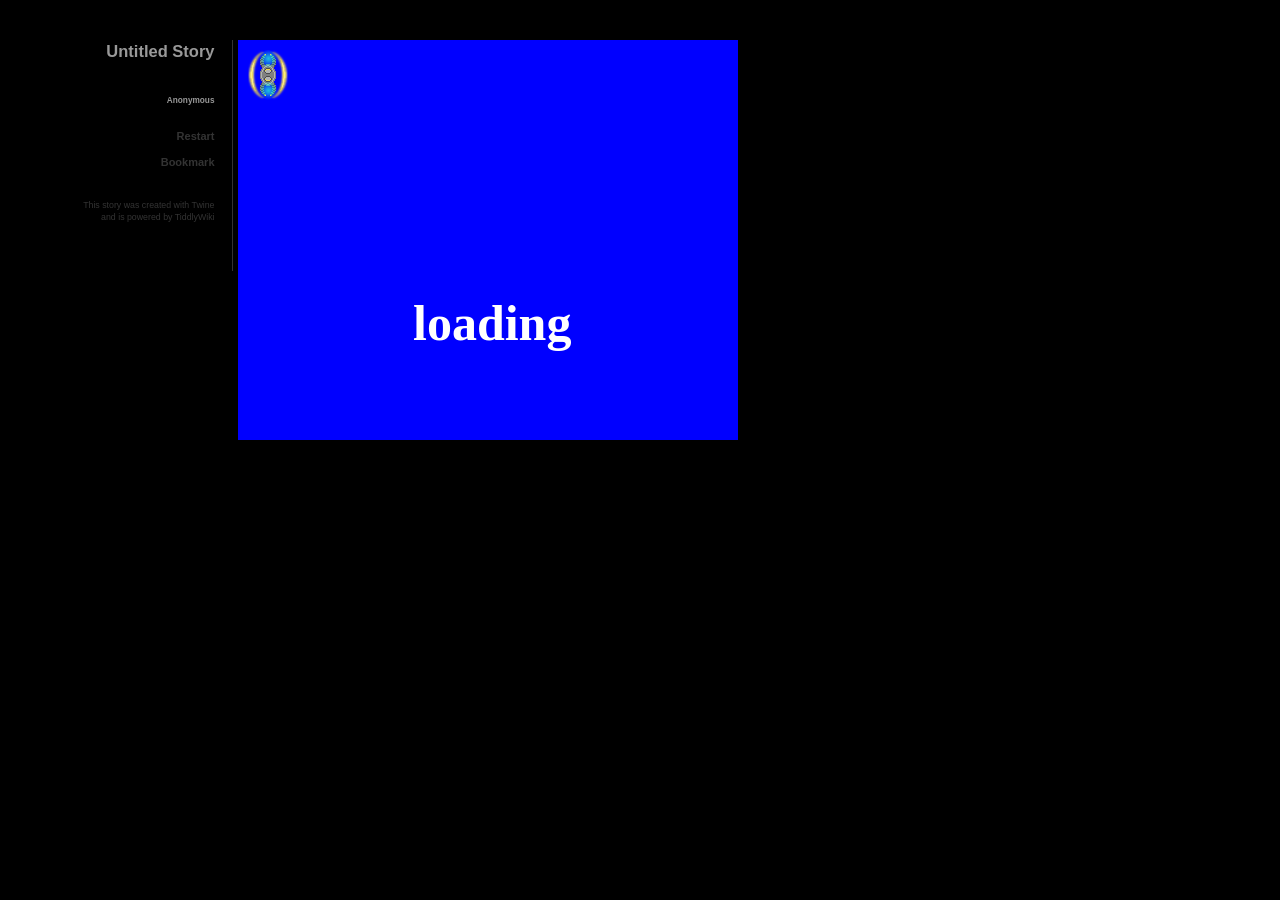
==== index.html @ 66a3c5c2 "add jquery" ====
﻿<!DOCTYPE html>
<!--[if lte IE 8]><html class="lt-ie9"><![endif]-->
<!--[if gt IE 8]><!--><html><!--<![endif]-->
<head>
<meta charset="utf-8">
<title>game</title>
<meta name="viewport" content="width=device-width, initial-scale=1">
<!--
Made in Twine 1.4.2 (running on Darwin 14.1.0)
Built on 18 Apr 2015 at 21:12:42, -0500

Sugarcane is based on:

TiddlyWiki 1.2.39 by Jeremy Ruston, (jeremy [at] osmosoft [dot] com)

Published under a BSD open source license

Copyright (c) Osmosoft Limited 2005

Redistribution and use in source and binary forms, with or without modification,
are permitted provided that the following conditions are met:

Redistributions of source code must retain the above copyright notice, this
list of conditions and the following disclaimer.

Redistributions in binary form must reproduce the above copyright notice, this
list of conditions and the following disclaimer in the documentation and/or other
materials provided with the distribution.

Neither the name of the Osmosoft Limited nor the names of its contributors may be
used to endorse or promote products derived from this software without specific
prior written permission.

THIS SOFTWARE IS PROVIDED BY THE COPYRIGHT HOLDERS AND CONTRIBUTORS "AS IS" AND ANY
EXPRESS OR IMPLIED WARRANTIES, INCLUDING, BUT NOT LIMITED TO, THE IMPLIED WARRANTIES
OF MERCHANTABILITY AND FITNESS FOR A PARTICULAR PURPOSE ARE DISCLAIMED. IN NO EVENT
SHALL THE COPYRIGHT OWNER OR CONTRIBUTORS BE LIABLE FOR ANY DIRECT, INDIRECT,
INCIDENTAL, SPECIAL, EXEMPLARY, OR CONSEQUENTIAL DAMAGES (INCLUDING, BUT NOT LIMITED
TO, PROCUREMENT OF SUBSTITUTE GOODS OR SERVICES; LOSS OF USE, DATA, OR PROFITS; OR
BUSINESS INTERRUPTION) HOWEVER CAUSED AND ON ANY THEORY OF LIABILITY, WHETHER IN
CONTRACT, STRICT LIABILITY, OR TORT (INCLUDING NEGLIGENCE OR OTHERWISE) ARISING IN
ANY WAY OUT OF THE USE OF THIS SOFTWARE, EVEN IF ADVISED OF THE POSSIBILITY OF SUCH
DAMAGE.
-->
<script title="engine">
(function(){

function clone(a){var constructor,b,proto;if(!a||typeof a!="object"){return a
}constructor=a.constructor;if(constructor==Date||constructor==RegExp){b=new constructor(a)}else{if(constructor==Array){b=[]}else{if(a.nodeType&&typeof a.cloneNode=="function"){b=a.cloneNode(true)}else{proto=(typeof Object.getPrototypeOf=="function"?Object.getPrototypeOf(a):a.__proto__);b=proto?Object.create(proto):{}}}}for(var property in a){if(Object.prototype.hasOwnProperty.call(a,property)&&!isCyclic(a[property])){if(typeof a[property]=="object"){try{b[property]=clone(a[property]);continue}catch(e){}}b[property]=a[property]}}return b}function isCyclic(obj){var properties=[];return(function recurse(obj){var key,i,ownProps=[];if(obj&&typeof obj=="object"){if(properties.indexOf(obj)>-1){return true
}properties.push(obj);for(key in obj){if(Object.prototype.hasOwnProperty.call(obj,key)&&recurse(obj[key])){return true
}}}return false}(obj))}function insertElement(a,d,f,c,e){var b=document.createElement(d);if(f){b.id=f}if(c){b.className=c}if(e){insertText(b,e)}if(a){a.appendChild(b)}return b}function addClickHandler(el,fn){if(el.addEventListener){el.addEventListener("click",fn)}else{if(el.attachEvent){el.attachEvent("onclick",fn)}}}function insertText(a,b){return a.appendChild(document.createTextNode(b))}function removeChildren(a){while(a.hasChildNodes()){a.removeChild(a.firstChild)}}function findPassageParent(el){while(el&&el!=document.body&&!~el.className.indexOf("passage")){el=el.parentNode}return el==document.body?null:el}function setPageElement(c,b,a){var place;if(place=(typeof c=="string"?document.getElementById(c):c)){removeChildren(place);if(tale.has(b)){new Wikifier(place,tale.get(b).processText())}else{new Wikifier(place,a)}}}var scrollWindowInterval;function scrollWindowTo(e,margin){var d=window.scrollY?window.scrollY:document.documentElement.scrollTop,m=window.innerHeight?window.innerHeight:document.documentElement.clientHeight,g=k(e),j=(d>g)?-1:1,b=0,c=Math.abs(d-g);scrollWindowInterval&&window.clearInterval(scrollWindowInterval);if(c){scrollWindowInterval=window.setInterval(h,25)}function h(){b+=0.1;window.scrollTo(0,d+j*(c*Math.easeInOut(b)));if(b>=1){window.clearInterval(scrollWindowInterval)}}function k(o){var p=a(o),h=o.offsetHeight,n=d+m;p=Math.min(Math.max(p+(margin||0)*(p<d?-1:1),0),n);if(p<d){return p
}else{if(p+h>n){if(h<m){return(p-(m-h)+20)}else{return p
}}else{return p
}}}function a(l){var m=0;while(l.offsetParent){m+=l.offsetTop;l=l.offsetParent}return m}}function delta(old,neu){var vars,ret={};if(old&&neu){for(vars in neu){if(neu[vars]!==old[vars]){ret[vars]=neu[vars]}}}return ret}function decompile(val){var i,ret;if((typeof val!="object"&&typeof val!="function")||!val){return val
}else{if(val instanceof Passage){return{"[[Passage]]":val.id}}else{if(Array.isArray(val)){ret=[]}else{ret={}}}}for(i in val){if(Object.prototype.hasOwnProperty.call(val,i)&&!isCyclic(val[i])){ret[i]=decompile(val[i])}}if(typeof val=="function"||val instanceof RegExp){try{internalEval(val+"");ret["[[Call]]"]=val+""}catch(e){ret["[[Call]]"]="function(){}"}}return ret}function recompile(val){var i,ret=val;if(val&&typeof val=="object"){if(typeof val["[[Passage]]"]=="number"){return tale.get(val["[[Passage]]"])}if(typeof val["[[Call]]"]=="string"){try{ret=internalEval(val["[[Call]]"])}catch(e){}}for(i in val){if(Object.prototype.hasOwnProperty.call(val,i)){ret[i]=recompile(val[i])}}}return ret}function addStyle(b){if(document.createStyleSheet){document.getElementsByTagName("head")[0].insertAdjacentHTML("beforeEnd","&nbsp;<style>"+b+"</style>")}else{var a=document.createElement("style");a.appendChild(document.createTextNode(b));document.getElementsByTagName("head")[0].appendChild(a)}}function alterCSS(text){var temp="",imgPassages=tale.lookup("tags","Twine.image");text=text.replace(/\/\*(?:[^\*]|\*(?!\/))*\*\//g,"");text=text.replace(/:link/g,"[class*=Link]");text=text.replace(/:visited/g,".visitedLink");text=text.replace(/@import\s+(?:url\s*\(\s*['"]?|['"])[^"'\s]+(?:['"]?\s*\)|['"])\s*([\w\s\(\)\d\:,\-]*);/g,function(e){temp+=e;return""});text=temp+text;return text.replace(new RegExp(Wikifier.imageFormatter.lookahead,"gim"),function(m,p1,p2,p3,src){for(var i=0;i<imgPassages.length;i++){if(imgPassages[i].title==src){src=imgPassages[i].text;break}}return"url("+src+")"})}function setTransitionCSS(styleText){styleText=alterCSS(styleText);var style=document.getElementById("transitionCSS");style.styleSheet?(style.styleSheet.cssText=styleText):(style.innerHTML=styleText)}function throwError(a,b,tooltip){if(a){var elem=insertElement(a,"span",null,"marked",b);tooltip&&elem.setAttribute("title",tooltip)}else{alert("Regrettably, this "+tale.identity()+"'s code just ran into a problem:\n"+b+".\n"+softErrorMessage)}}Math.easeInOut=function(a){return(1-((Math.cos(a*Math.PI)+1)/2))};String.prototype.readMacroParams=function(keepquotes){var exec,re=/(?:\s*)(?:(?:"([^"]*)")|(?:'([^']*)')|(?:\[\[((?:[^\]]|\](?!\]))*)\]\])|([^"'\s]\S*))/mg,params=[];do{var val;exec=re.exec(this);if(exec){if(exec[1]){val=exec[1];keepquotes&&(val='"'+val+'"')}else{if(exec[2]){val=exec[2];keepquotes&&(val="'"+val+"'")}else{if(exec[3]){val=exec[3];keepquotes&&(val='"'+val.replace('"','\\"')+'"')}else{if(exec[4]){val=exec[4]}}}}val&&params.push(val)}}while(exec);return params};String.prototype.readBracketedList=function(){var c,b="\\[\\[([^\\]]+)\\]\\]",a="[^\\s$]+",e="(?:"+b+")|("+a+")",d=new RegExp(e,"mg"),f=[];do{c=d.exec(this);if(c){if(c[1]){f.push(c[1])}else{if(c[2]){f.push(c[2])}}}}while(c);return(f)};function rot13(s){return s.replace(/[a-zA-Z]/g,function(c){return String.fromCharCode((c<="Z"?90:122)>=(c=c.charCodeAt()+13)?c:c-26)})}Object.create||(function(){var F=function(){};Object.create=function(o){if(typeof o!="object"){throw TypeError()}F.prototype=o;return new F()}})();String.prototype.trim||(String.prototype.trim=function(){return this.replace(/^\s\s*/,"").replace(/\s\s*$/,"")});Array.isArray||(Array.isArray=function(arg){return Object.prototype.toString.call(arg)==="[object Array]"});Array.prototype.indexOf||(Array.prototype.indexOf=function(b,d){d=(d==null)?0:d;var a=this.length;for(var c=d;c<a;c++){if(this[c]==b){return c
}}return -1});Array.prototype.forEach||(Array.prototype.forEach=function(fun){if(this==null){throw TypeError()}var t=Object(this);var len=+t.length;if(typeof fun!="function"){throw TypeError()}var thisArg=arguments.length>=2?arguments[1]:void 0;for(var i=0;i<len;i++){if(i in t){fun.call(thisArg,t[i],i,t)}}});(function(){function t(t){this.message=t}var e=window,r="ABCDEFGHIJKLMNOPQRSTUVWXYZabcdefghijklmnopqrstuvwxyz0123456789+/=";t.prototype=Error(),t.prototype.name="InvalidCharacterError",e.btoa||(e.btoa=function(e){for(var o,n,a=0,i=r,c="";e.charAt(0|a)||(i="=",a%1);c+=i.charAt(63&o>>8-8*(a%1))){if(n=e.charCodeAt(a+=0.75),n>255){throw new t()}o=o<<8|n}return c}),e.atob||(e.atob=function(e){if(e=e.replace(/=+$/,""),1==e.length%4){throw new t()}for(var o,n,a=0,i=0,c="";n=e.charAt(i++);~n&&(o=a%4?64*o+n:n,a++%4)?c+=String.fromCharCode(255&o>>(6&-2*a)):0){n=r.indexOf(n)}return c})})();var hasTransition="transition" in document.documentElement.style||"-webkit-transition" in document.documentElement.style;function fade(f,c){var h;var e=f.cloneNode(true);var g=(c.fade=="in")?1:-1;f.parentNode.replaceChild(e,f);if(c.fade=="in"){h=0;e.style.visibility="visible"}else{h=1
}b(e,h);var a=window.setInterval(d,25);function d(){h+=0.05*g;b(e,Math.easeInOut(h));if(((g==1)&&(h>=1))||((g==-1)&&(h<=0))){f.style.visibility=(c.fade=="in")?"visible":"hidden";if(e.parentNode){e.parentNode.replaceChild(f,e)}window.clearInterval(a);if(c.onComplete){c.onComplete.call(f)}}}function b(k,j){var l=Math.floor(j*100);k.style.zoom=1;k.style.filter="alpha(opacity="+l+")";k.style.opacity=j}}function History(){this.history=[{passage:null,variables:{}}];this.id=new Date().getTime()+"";this.hash=""}History.prototype.encodeHistory=function(b,noVars){var ret=".",vars,type,hist=this.history[b],d=this.history[b+1]?delta(this.history[b+1].variables,hist.variables):hist.variables;function vtob(val){try{return window.btoa(unescape(encodeURIComponent(JSON.stringify(decompile(val)))))}catch(e){return"0"
}}if(!hist.passage||hist.passage.id==null){return""
}ret+=hist.passage.id.toString(36);if(noVars){return ret
}for(vars in d){type=typeof d[vars];if(type!="undefined"){ret+="$"+vtob(vars)+","+vtob(d[vars])}}for(vars in hist.linkVars){type=typeof hist.linkVars[vars];if(type!="function"&&type!="undefined"){ret+="["+vtob(vars)+","+vtob(hist.linkVars[vars])}}return ret};History.decodeHistory=function(str,prev){var name,splits,variable,c,d,ret={variables:clone(prev.variables)||{}},match=/([a-z0-9]+)((?:\$[A-Za-z0-9\+\/=]+,[A-Za-z0-9\+\/=]+)*)((?:\[[A-Za-z0-9\+\/=]+,[A-Za-z0-9\+\/=]+)*)/g.exec(str);function btov(str){try{return recompile(JSON.parse(decodeURIComponent(escape(window.atob(str)))))}catch(e){return 0
}}if(match){name=parseInt(match[1],36);if(!tale.has(name)){return false
}if(match[2]){ret.variables||(ret.variables={});splits=match[2].split("$");for(c=0;c<splits.length;c++){variable=splits[c].split(",");d=btov(variable[0]);if(d){ret.variables[d]=btov(variable[1])}}}if(match[3]){ret.linkVars||(ret.linkVars={});splits=match[3].split("[");for(c=0;c<splits.length;c++){variable=splits[c].split(",");d=btov(variable[0]);if(d){ret.linkVars[d]=btov(variable[1])}}}ret.passage=tale.get(name);return ret}};History.prototype.save=function(){var hist,b,a="";for(b=this.history.length-1;b>=0;b--){hist=this.history[b];if(!hist){break
}a+=this.encodeHistory(b)}return"#"+a};History.prototype.restore=function(){var a,b,c,vars;try{if(!window.location.hash||(window.location.hash=="#")){if(testplay){if(tale.has("StoryInit")){new Wikifier(insertElement(null,"span"),tale.get("StoryInit").text)}this.display(testplay,null,"quietly");return true}return false}if(window.location.hash.substr(0,2)=="#!"){c=window.location.hash.substr(2).split("_").join(" ");this.display(c,null,"quietly");return true}a=window.location.hash.replace("#","").split(".");for(b=0;b<a.length;b++){vars=History.decodeHistory(a[b],vars||{});if(vars){if(b==a.length-1){vars.variables=clone(this.history[0].variables);for(c in this.history[0].linkVars){vars.variables[c]=clone(this.history[0].linkVars[c])}this.history.unshift(vars);this.display(vars.passage.title,null,"back")}else{this.history.unshift(vars)}}}return true}catch(d){return false
}};History.prototype.saveVariables=function(c,el,callback){if(typeof callback=="function"){callback.call(el)}this.history.unshift({passage:c,variables:clone(this.history[0].variables)})};var restart=History.prototype.restart=function(){if(typeof window.history.replaceState=="function"){(typeof this.pushState=="function")&&this.pushState(true,window.location.href.replace(/#.*$/,""));window.location.reload()}else{window.location.hash=""}};var version={major:4,minor:2,revision:0,date:new Date("2014"),extensions:{}};var testplay,tale,state,prerender={},postrender={},macros=window.macros={};version.extensions.displayMacro={major:2,minor:0,revision:0};macros.display={parameters:[],handler:function(place,macroName,params,parser){var t,j,output,oldDisplayParams,name=parser.fullArgs();if(macroName!="display"){output=macroName;params=parser.fullMatch().replace(/^\S*|>>$/g,"").readMacroParams(true);try{for(j=0;j<params.length;j++){params[j]=internalEval(Wikifier.parse(params[j]))}}catch(e){throwError(place,parser.fullMatch()+" bad argument: "+params[j],parser.fullMatch());return}}else{try{output=internalEval(name)}catch(e){}if(output==null){if(tale.has(name)){output=name
}}}if(!output){throwError(place,"<<"+macroName+'>>: "'+name+'" did not evaluate to a passage name',parser.fullMatch())}else{if(!tale.has(output+"")){throwError(place,"<<"+macroName+'>>: The "'+output+'" passage does not exist',parser.fullMatch())}else{oldDisplayParams=this.parameters;this.parameters=params;t=tale.get(output+"");if(t.tags.indexOf("script")>-1){scriptEval(t)}else{new Wikifier(place,t.processText())}this.parameters=oldDisplayParams
}}}};version.extensions.actionsMacro={major:1,minor:2,revision:0};macros.actions={handler:function(a,f,g){var v=state.history[0].variables,e=insertElement(a,"ul");if(!v["actions clicked"]){v["actions clicked"]={}}for(var b=0;b<g.length;b++){if(v["actions clicked"][g[b]]){continue
}var d=insertElement(e,"li");var c=Wikifier.createInternalLink(d,g[b],(function(link){return function(){state.history[0].variables["actions clicked"][link]=true}}(g[b])));insertText(c,g[b])}}};version.extensions.printMacro={major:1,minor:1,revision:1};macros.print={handler:function(place,macroName,params,parser){var args=parser.fullArgs(macroName!="print"),output;try{output=internalEval(args);if(output!=null&&(typeof output!="number"||!isNaN(output))){new Wikifier(place,""+output)}}catch(e){throwError(place,"<<print>> bad expression: "+params.join(" "),parser.fullMatch())}}};version.extensions.setMacro={major:1,minor:1,revision:0};macros.set={handler:function(a,b,c,parser){macros.set.run(a,parser.fullArgs(),parser,c.join(" "))},run:function(a,expression,parser,original){try{return internalEval(expression)}catch(e){throwError(a,"bad expression: "+(original||expression),parser?parser.fullMatch():expression)}}};version.extensions.ifMacros={major:2,minor:0,revision:0};macros["if"]={handler:function(place,macroName,params,parser){var conditions=[],clauses=[],rawConds=[],srcOffset=parser.source.indexOf(">>",parser.matchStart)+2,src=parser.source.slice(srcOffset),endPos=-1,rawCond=params.join(" "),currentCond=parser.fullArgs(),currentClause="",t=0,nesting=0,i=0;for(;i<src.length;i++){if((src.substr(i,6)=="<<else")&&!nesting){rawConds.push(rawCond);conditions.push(currentCond.trim());clauses.push(currentClause);currentClause="";t=src.indexOf(">>",i+6);if(src.substr(i+6,4)==" if "||src.substr(i+6,3)=="if "){rawCond=src.slice(i+9,t);currentCond=Wikifier.parse(rawCond)}else{rawCond="";currentCond="true"}i=t+2}if(src.substr(i,5)=="<<if "){nesting++
}if(src.substr(i,9)=="<<endif>>"){nesting--;if(nesting<0){endPos=srcOffset+i+9;rawConds.push(rawCond);conditions.push(currentCond.trim());clauses.push(currentClause);break}}currentClause+=src.charAt(i)}if(endPos!=-1){parser.nextMatch=endPos;try{for(i=0;i<clauses.length;i++){if(internalEval(conditions[i])){new Wikifier(place,clauses[i]);break}}}catch(e){throwError(place,"<<"+(i?"else ":"")+"if>> bad condition: "+rawConds[i],!i?parser.fullMatch():"<<else if "+rawConds[i]+">>")}}else{throwError(place,"I can't find a matching <<endif>>",parser.fullMatch())}}};macros["else"]=macros.elseif=macros.endif={handler:function(){}};version.extensions.rememberMacro={major:2,minor:0,revision:0};macros.remember={handler:function(place,macroName,params,parser){var variable,value,re,match,statement=params.join(" ");macros.set.run(place,parser.fullArgs(),null,params.join(" "));if(!window.localStorage){throwError(place,"<<remember>> can't be used "+(window.location.protocol=="file:"?" by local HTML files ":"")+" in this browser.",parser.fullMatch());return}re=new RegExp(Wikifier.textPrimitives.variable,"g");while(match=re.exec(statement)){variable=match[1];value=state.history[0].variables[variable];try{value=JSON.stringify(value)}catch(e){throwError(place,"can't <<remember>> the variable $"+variable+" ("+(typeof value)+")",parser.fullMatch());return}window.localStorage[this.prefix+variable]=value}},init:function(){var i,variable,value;if(tale.has("StoryTitle")){this.prefix="Twine."+tale.title+"."}else{this.prefix="Twine.Untitled Story."}for(i in window.localStorage){if(i.indexOf(this.prefix)==0){variable=i.substr(this.prefix.length);value=window.localStorage[i];try{value=JSON.parse(value);state.history[0].variables[variable]=value}catch(e){}}}},expire:null,prefix:null};version.extensions.forgetMacro={major:1,minor:0,revision:0};macros.forget={handler:function(place,macroName,params){var re,match,variable,statement=params.join(" ");re=new RegExp(Wikifier.textPrimitives.variable,"g");while(match=re.exec(statement)){variable=match[1]+"";delete state.history[0].variables[variable];delete window.localStorage[macros.remember.prefix+variable]}}};version.extensions.SilentlyMacro={major:1,minor:1,revision:0};macros.nobr=macros.silently={handler:function(place,macroName,f,parser){var i,h=insertElement(null,"div"),k=parser.source.indexOf(">>",parser.matchStart)+2,a=parser.source.slice(k),d=-1,c="",l=0;for(i=0;i<a.length;i++){if(a.substr(i,macroName.length+7)=="<<end"+macroName+">>"){if(l==0){d=k+i+macroName.length+7;break}else{l--
}}else{if(a.substr(i,macroName.length+4)=="<<"+macroName+">>"){l++
}}if(macroName=="nobr"&&a.charAt(i)=="\n"){c+="\u200c"}else{c+=a.charAt(i)}}if(d!=-1){new Wikifier(macroName=="nobr"?place:h,c);parser.nextMatch=d}else{throwError(place,"can't find matching <<end"+macroName+">>",parser.fullMatch())}}};macros.endsilently={handler:function(){}};version.extensions.choiceMacro={major:2,minor:0,revision:0};macros.choice={callback:function(){var i,other,passage=findPassageParent(this);if(passage){other=passage.querySelectorAll(".choice");for(i=0;i<other.length;i++){other[i].outerHTML="<span class=disabled>"+other[i].innerHTML+"</span>"}state.history[0].variables["choice clicked"][passage.id.replace(/\|[^\]]*$/,"")]=true}},handler:function(A,C,D,parser){var link,id,match,text=D[1]||D[0].split("|")[0],passage=findPassageParent(A);if(!passage){throwError(A,"<<"+C+">> can't be used here.",parser.fullMatch());return}id=(passage&&passage.id.replace(/\|[^\]]*$/,""));if(id&&(state.history[0].variables["choice clicked"]||(state.history[0].variables["choice clicked"]={}))[id]){insertElement(A,"span",null,"disabled",text)}else{match=new RegExp(Wikifier.linkFormatter.lookahead).exec(parser.fullMatch());if(match){link=Wikifier.linkFormatter.makeLink(A,match,this.callback)}else{link=Wikifier.linkFormatter.makeLink(A,[0,text,D[0]],this.callback)}link.className+=" "+C}}};version.extensions.backMacro={major:2,minor:0,revision:0};macros.back={labeltext:"&#171; back",handler:function(a,b,e,parser){var labelParam,c,el,labeltouse=this.labeltext,steps=1,stepsParam=e.indexOf("steps"),stepsParam2="";if(stepsParam>0){stepsParam2=e[stepsParam-1];if(stepsParam2[0]=="$"){try{stepsParam2=internalEval(Wikifier.parse(stepsParam2))}catch(r){throwError(a,parser.fullMatch()+" bad expression: "+r.message,parser.fullMatch());return}}steps=+stepsParam2;if(steps>=state.history.length-1){steps=state.history.length-2}e.splice(stepsParam-1,2)}labelParam=e.indexOf("label");if(labelParam>-1){if(!e[labelParam+1]){throwError(a,parser.fullMatch()+": "+e[labelParam]+" keyword needs an additional label parameter",parser.fullMatch());return}labeltouse=e[labelParam+1];e.splice(labelParam,2)}if(stepsParam<=0){if(e[0]){if(e[0].charAt(0)=="$"){try{e=internalEval(Wikifier.parse(e[0]))}catch(r){throwError(a,parser.fullMatch()+" bad expression: "+r.message,parser.fullMatch());return}}else{e=e[0]}if(!tale.has(e)){throwError(a,'The "'+e+'" passage does not exist',parser.fullMatch());return}for(c=0;c<state.history.length;c++){if(state.history[c].passage.title==e){steps=c;break}}}}el=document.createElement("a");el.className=b;addClickHandler(el,(function(b){return function(){return macros.back.onclick(b=="back",steps,el)}}(b)));el.innerHTML=labeltouse;a.appendChild(el)}};version.extensions.returnMacro={major:2,minor:0,revision:0};macros["return"]={labeltext:"&#171; return",handler:function(a,b,e){macros.back.handler.call(this,a,b,e)}};version.extensions.textInputMacro={major:2,minor:0,revision:0};macros.checkbox=macros.radio=macros.textinput={handler:function(A,C,D,parser){var match,class_=C.replace("input","Input"),q=A.querySelectorAll("input"),id=class_+"|"+((q&&q.length)||0);input=insertElement(null,"input",id,class_);input.name=D[0];input.type=C.replace("input","");A.appendChild(input);if(C=="textinput"&&D[1]){match=new RegExp(Wikifier.linkFormatter.lookahead).exec(parser.fullMatch());if(match){Wikifier.linkFormatter.makeLink(A,match,macros.button.callback,"button")}else{Wikifier.linkFormatter.makeLink(A,[0,(D[2]||D[1]),D[1]],macros.button.callback,"button")}}else{if((C=="radio"||C=="checkbox")&&D[1]){input.value=D[1];insertElement(A,"label","","",D[1]).setAttribute("for",id);if(D[2]){insertElement(A,"br");D.splice(1,1);macros[C].handler(A,C,D)}}}}};version.extensions.buttonMacro={major:1,minor:0,revision:0};macros.button={callback:function(){var el=findPassageParent(this);if(el){var inputs=el.querySelectorAll("input");for(i=0;i<inputs.length;i++){if(inputs[i].type!="checkbox"&&(inputs[i].type!="radio"||inputs[i].checked)){macros.set.run(null,Wikifier.parse(inputs[i].name+' = "'+inputs[i].value.replace(/"/g,'\\"')+'"'))}else{if(inputs[i].type=="checkbox"&&inputs[i].checked){macros.set.run(null,Wikifier.parse(inputs[i].name+" = [].concat("+inputs[i].name+" || []);"));macros.set.run(null,Wikifier.parse(inputs[i].name+'.push("'+inputs[i].value.replace(/"/g,'\\"')+'")'))}}}}},handler:function(A,C,D,parser){var link,match=new RegExp(Wikifier.linkFormatter.lookahead).exec(parser.fullMatch());if(match){Wikifier.linkFormatter.makeLink(A,match,this.callback,"button")}else{Wikifier.linkFormatter.makeLink(A,[0,D[1]||D[0],D[0]],this.callback,"button")}}};function Passage(c,b,a,ofunc){var t;if(!this||this.constructor!=Passage){throw new ReferenceError("passage() must be in lowercase")}this.title=c;ofunc=typeof ofunc=="function"&&ofunc;if(b){this.id=a;this.tags=b.getAttribute("tags");if(typeof this.tags=="string"){if(ofunc){this.tags=ofunc(this.tags)}this.tags=this.tags.readBracketedList()}else{this.tags=[]}t=b.firstChild?b.firstChild.nodeValue:"";if(ofunc&&!this.isImage()){this.text=ofunc(Passage.unescapeLineBreaks(t))}else{this.text=Passage.unescapeLineBreaks(t)}if(!this.isImage()){this.preloadImages()}if(/\.char\b|\[data\-char\b/.exec(this.text)&&Wikifier.charSpanFormatter){Wikifier.formatters.push(Wikifier.charSpanFormatter);delete Wikifier.charSpanFormatter}}else{this.text="@@This passage does not exist: "+c+"@@";this.tags=[]}}Passage.prototype.isImage=function(){return !!~(this.tags.indexOf("Twine.image"))};Passage.prototype.preloadImages=function(){var u="\\s*['\"]?([^\"'$]+\\.(jpe?g|a?png|gif|bmp|webp|svg))['\"]?\\s*",k=function(c,e){var i,d;do{d=c.exec(this.text);if(d){i=new Image();i.src=d[e]}}while(d);return k};k.call(this,new RegExp(Wikifier.imageFormatter.lookahead.replace("[^\\[\\]\\|]+",u),"mg"),4).call(this,new RegExp("url\\s*\\("+u+"\\)","mig"),1).call(this,new RegExp("src\\s*="+u,"mig"),1)};Passage.unescapeLineBreaks=function(a){if(a&&typeof a=="string"){return a.replace(/\\n/mg,"\n").replace(/\\t/mg,"\t").replace(/\\s/mg,"\\").replace(/\\/mg,"\\").replace(/\r/mg,"")}else{return""
}};Passage.prototype.setTags=function(b){var t=this.tags!=null&&this.tags.length?this.tags.join(" "):"";if(t){b.setAttribute("data-tags",this.tags.join(" "))}document.body.setAttribute("data-tags",t)};Passage.prototype.processText=function(){var ret=this.text;if(~this.tags.indexOf("nobr")){ret=ret.replace(/\n/g,"\u200c")}if(this.isImage()){ret="[img["+ret+"]]"}return ret};function Tale(){var a,b,c,lines,i,kv,nsc,isImage,settings=this.storysettings={lookup:function(a,dfault){if(!(a in this)){return dfault
}return(this[a]+"")!="off"}},tiddlerTitle="";window.tale=this;this.passages={};if(document.normalize){document.normalize()}a=document.getElementById("storeArea").children;for(b=0;b<a.length;b++){c=a[b];if(c.getAttribute&&c.getAttribute("tiddler")=="StorySettings"){lines=new Passage("StorySettings",c,0,null,null).text.split("\n");for(i in lines){if(typeof lines[i]=="string"&&lines[i].indexOf(":")>-1){kv=lines[i].toLowerCase().split(":");kv[0]=kv[0].replace(/^\s+|\s+$/g,"");kv[1]=kv[1].replace(/^\s+|\s+$/g,"");if(kv[0]!="lookup"){settings[kv[0]]=kv[1]}}}}}if(settings.obfuscate=="rot13"){for(b=0;b<a.length;b++){c=a[b];if(c.getAttribute&&(tiddlerTitle=c.getAttribute("tiddler"))){isImage=(c.getAttribute("tags")+"").indexOf("Twine.image")>-1;if(tiddlerTitle!="StorySettings"&&!isImage){tiddlerTitle=rot13(tiddlerTitle)}this.passages[tiddlerTitle]=new Passage(tiddlerTitle,c,b+1,!isImage&&rot13)
}}}else{for(b=0;b<a.length;b++){c=a[b];if(c.getAttribute&&(tiddlerTitle=c.getAttribute("tiddler"))){this.passages[tiddlerTitle]=new Passage(tiddlerTitle,c,b,null,null)}}}}Tale.prototype.has=function(a){if(typeof a=="string"){return(this.passages[a]!=null)}else{for(var i in this.passages){if(this.passages[i].id==a){return true
}}return false}};Tale.prototype.get=function(a){if(typeof a=="string"){return this.passages[a]||new Passage(a)}else{for(var i in this.passages){if(this.passages[i].id==a){return this.passages[i]}}}};Tale.prototype.lookup=function(h,g,a){var d=[];for(var c in this.passages){var f=this.passages[c];for(var b=0;b<f[h].length;b++){if(f[h][b]==g){d.push(f)}}}if(!a){a="title"
}d.sort(function(k,j){if(k[a]==j[a]){return(0)}else{return(k[a]<j[a])?-1:+1}});return d};Tale.prototype.canUndo=function(){return this.storysettings.lookup("undo",true)};Tale.prototype.identity=function(){var meta=document.querySelector("meta[name='identity']"),identity=meta?meta.getAttribute("content"):"story";return(Tale.prototype.identity=function(){return identity
})()};Tale.prototype.forEachStylesheet=function(tags,callback){var passage,i;tags=tags||[];if(typeof callback!="function"){return
}for(passage in this.passages){passage=tale.passages[passage];if(passage&&~passage.tags.indexOf("stylesheet")){for(i=0;i<tags.length;i++){if(~passage.tags.indexOf(tags[i])){callback(passage);break}}}}};Tale.prototype.setPageElements=function(){var storyTitle,defaultTitle="game";setPageElement("storyTitle","StoryTitle",defaultTitle);storyTitle=document.getElementById("storyTitle");document.title=this.title=(storyTitle&&(storyTitle.textContent||storyTitle.innerText))||defaultTitle;setPageElement("storySubtitle","StorySubtitle","");if(tale.has("StoryAuthor")){setPageElement("titleSeparator",null,"\n");setPageElement("storyAuthor","StoryAuthor","")}if(tale.has("StoryMenu")){document.getElementById("storyMenu").setAttribute("style","");setPageElement("storyMenu","StoryMenu","")}};function Wikifier(place,source){this.source=source;this.output=place;this.nextMatch=0;this.assembleFormatterMatches(Wikifier.formatters);this.subWikify(this.output)}Wikifier.textPrimitives={upperLetter:"[A-Z\u00c0-\u00de\u0150\u0170]",lowerLetter:"[a-z\u00df-\u00ff_0-9\\-\u0151\u0171]",anyLetter:"[A-Za-z\u00c0-\u00de\u00df-\u00ff_0-9\\-\u0150\u0170\u0151\u0171]"};Wikifier.textPrimitives.variable="\\$((?:"+Wikifier.textPrimitives.anyLetter.replace("\\-","")+"*"+Wikifier.textPrimitives.anyLetter.replace("0-9\\-","")+"+"+Wikifier.textPrimitives.anyLetter.replace("\\-","")+"*)+)";Wikifier.textPrimitives.unquoted="(?=(?:[^\"'\\\\]*(?:\\\\.|'(?:[^'\\\\]*\\\\.)*[^'\\\\]*'|\"(?:[^\"\\\\]*\\\\.)*[^\"\\\\]*\"))*[^'\"]*$)";Wikifier.prototype.assembleFormatterMatches=function(formatters){this.formatters=[];var pattern=[];for(var n=0;n<formatters.length;n++){pattern.push("("+formatters[n].match+")");this.formatters.push(formatters[n])}this.formatterRegExp=new RegExp(pattern.join("|"),"mg")};Wikifier.prototype.subWikify=function(output,terminator){var terminatorMatch,formatterMatch,oldOutput=this.output;this.output=output;var terminatorRegExp=terminator?new RegExp("("+terminator+")","mg"):null;do{this.formatterRegExp.lastIndex=this.nextMatch;if(terminatorRegExp){terminatorRegExp.lastIndex=this.nextMatch}formatterMatch=this.formatterRegExp.exec(this.source);terminatorMatch=terminatorRegExp?terminatorRegExp.exec(this.source):null;if(terminatorMatch&&(!formatterMatch||terminatorMatch.index<=formatterMatch.index)){if(terminatorMatch.index>this.nextMatch){this.outputText(this.output,this.nextMatch,terminatorMatch.index)}this.matchStart=terminatorMatch.index;this.matchLength=terminatorMatch[1].length;this.matchText=terminatorMatch[1];this.nextMatch=terminatorMatch.index+terminatorMatch[1].length;this.output=oldOutput;return}else{if(formatterMatch){if(formatterMatch.index>this.nextMatch){this.outputText(this.output,this.nextMatch,formatterMatch.index)}this.matchStart=formatterMatch.index;this.matchLength=formatterMatch[0].length;this.matchText=formatterMatch[0];this.nextMatch=this.formatterRegExp.lastIndex;var matchingFormatter=-1;for(var t=1;t<formatterMatch.length;t++){if(formatterMatch[t]){matchingFormatter=t-1;break}}if(matchingFormatter!=-1){this.formatters[matchingFormatter].handler(this)}}}}while(terminatorMatch||formatterMatch);if(this.nextMatch<this.source.length){this.outputText(this.output,this.nextMatch,this.source.length);this.nextMatch=this.source.length}this.output=oldOutput};Wikifier.prototype.outputText=function(place,startPos,endPos){if(place){insertText(place,this.source.substring(startPos,endPos))}};Wikifier.prototype.fullMatch=function(){return this.source.slice(this.matchStart,this.source.indexOf(">>",this.matchStart)+2)};Wikifier.prototype.fullArgs=function(includeName){var source=this.source.replace(/\u200c/g," "),endPos=this.nextMatch-2,startPos=source.indexOf(includeName?"<<":" ",this.matchStart);if(!~startPos||!~endPos||endPos<=startPos){return""
}return Wikifier.parse(source.slice(startPos+(includeName?2:1),endPos).trim())};Wikifier.parse=function(input){var m,re,b=input,found=[],g=Wikifier.textPrimitives.unquoted;function alter(from,to){b=b.replace(new RegExp(from+g,"gim"),to);return alter}re=new RegExp(Wikifier.textPrimitives.variable+g,"gi");while(m=re.exec(input)){if(!~found.indexOf(m[0])){b=m[0]+" == null && ("+m[0]+" = 0);"+b;found.push(m[0])}}alter(Wikifier.textPrimitives.variable,"state.history[0].variables.$1")("\\beq\\b"," == ")("\\bneq\\b"," != ")("\\bgt\\b"," > ")("\\bgte\\b"," >= ")("\\blt\\b"," < ")("\\blte\\b"," <= ")("\\band\\b"," && ")("\\bor\\b"," || ")("\\bnot\\b"," ! ")("\\bis\\b"," == ")("\\bto\\b"," = ");return b};Wikifier.formatHelpers={charFormatHelper:function(a){var b=insertElement(a.output,this.element);a.subWikify(b,this.terminator)},inlineCssHelper:function(w){var s,v,lookaheadMatch,gotMatch,styles=[],lookahead=Wikifier.styleByCharFormatter.lookahead,lookaheadRegExp=new RegExp(lookahead,"mg"),hadStyle=false,unDash=function(str){var s=str.split("-");if(s.length>1){for(var t=1;t<s.length;t++){s[t]=s[t].substr(0,1).toUpperCase()+s[t].substr(1)}}return s.join("")};styles.className="";do{lookaheadRegExp.lastIndex=w.nextMatch;lookaheadMatch=lookaheadRegExp.exec(w.source);gotMatch=lookaheadMatch&&lookaheadMatch.index==w.nextMatch;if(gotMatch){hadStyle=true;if(lookaheadMatch[5]){styles.className+=lookaheadMatch[5].replace(/\./g," ")+" "}else{if(lookaheadMatch[1]){s=unDash(lookaheadMatch[1]);v=lookaheadMatch[2]}else{s=unDash(lookaheadMatch[3]);v=lookaheadMatch[4]}}switch(s){case"bgcolor":s="backgroundColor";break;case"float":s="cssFloat";break}styles.push({style:s,value:v});w.nextMatch=lookaheadMatch.index+lookaheadMatch[0].length}}while(gotMatch);return styles},monospacedByLineHelper:function(w){var lookaheadRegExp=new RegExp(this.lookahead,"mg");lookaheadRegExp.lastIndex=w.matchStart;var lookaheadMatch=lookaheadRegExp.exec(w.source);if(lookaheadMatch&&lookaheadMatch.index==w.matchStart){insertElement(w.output,"pre",null,null,lookaheadMatch[1]);w.nextMatch=lookaheadMatch.index+lookaheadMatch[0].length}}};Wikifier.formatters=[{name:"table",match:"^\\|(?:[^\\n]*)\\|(?:[fhc]?)$",lookahead:"^\\|([^\\n]*)\\|([fhc]?)$",rowTerminator:"\\|(?:[fhc]?)$\\n?",cellPattern:"(?:\\|([^\\n\\|]*)\\|)|(\\|[fhc]?$\\n?)",cellTerminator:"(?:\\x20*)\\|",rowTypes:{"c":"caption","h":"thead","":"tbody","f":"tfoot"},handler:function(w){var rowContainer,rowElement,lookaheadMatch,matched,table=insertElement(w.output,"table"),lookaheadRegExp=new RegExp(this.lookahead,"mg"),currRowType=null,nextRowType,prevColumns=[],rowCount=0;w.nextMatch=w.matchStart;do{lookaheadRegExp.lastIndex=w.nextMatch;lookaheadMatch=lookaheadRegExp.exec(w.source),matched=lookaheadMatch&&lookaheadMatch.index==w.nextMatch;if(matched){nextRowType=lookaheadMatch[2];if(nextRowType!=currRowType){rowContainer=insertElement(table,this.rowTypes[nextRowType])}currRowType=nextRowType;if(currRowType=="c"){if(rowCount==0){rowContainer.setAttribute("align","top")}else{rowContainer.setAttribute("align","bottom")}w.nextMatch=w.nextMatch+1;w.subWikify(rowContainer,this.rowTerminator)}else{rowElement=insertElement(rowContainer,"tr");this.rowHandler(w,rowElement,prevColumns)}rowCount++}}while(matched)},rowHandler:function(w,e,prevColumns){var cellMatch,matched,col=0,currColCount=1,cellRegExp=new RegExp(this.cellPattern,"mg");do{cellRegExp.lastIndex=w.nextMatch;cellMatch=cellRegExp.exec(w.source);matched=cellMatch&&cellMatch.index==w.nextMatch;if(matched){if(cellMatch[1]=="~"){var last=prevColumns[col];if(last){last.rowCount++;last.element.setAttribute("rowSpan",last.rowCount);last.element.setAttribute("rowspan",last.rowCount);last.element.valign="center"}w.nextMatch=cellMatch.index+cellMatch[0].length-1}else{if(cellMatch[1]==">"){currColCount++;w.nextMatch=cellMatch.index+cellMatch[0].length-1}else{if(cellMatch[2]){w.nextMatch=cellMatch.index+cellMatch[0].length;break}else{var spaceLeft=false,spaceRight=false,lastColCount,lastColElement,styles,cell,t;w.nextMatch++;styles=Wikifier.formatHelpers.inlineCssHelper(w);while(w.source.substr(w.nextMatch,1)==" "){spaceLeft=true;w.nextMatch++}if(w.source.substr(w.nextMatch,1)=="!"){cell=insertElement(e,"th");w.nextMatch++}else{cell=insertElement(e,"td")}prevColumns[col]={rowCount:1,element:cell};lastColCount=1;lastColElement=cell;if(currColCount>1){cell.setAttribute("colSpan",currColCount);cell.setAttribute("colspan",currColCount);currColCount=1}for(t=0;t<styles.length;t++){cell.style[styles[t].style]=styles[t].value}w.subWikify(cell,this.cellTerminator);if(w.matchText.substr(w.matchText.length-2,1)==" "){spaceRight=true
}if(spaceLeft&&spaceRight){cell.align="center"}else{if(spaceLeft){cell.align="right"}else{if(spaceRight){cell.align="left"}}}w.nextMatch=w.nextMatch-1}}}col++}}while(matched)}},{name:"rule",match:"^----$\\n?",handler:function(w){insertElement(w.output,"hr")}},{name:"emdash",match:"--",becomes:String.fromCharCode(8212),handler:function(a){insertElement(a.output,"span",null,"char",this.becomes).setAttribute("data-char","emdash")}},{name:"heading",match:"^!{1,5}",terminator:"\\n",handler:function(w){var e=insertElement(w.output,"h"+w.matchLength);w.subWikify(e,this.terminator)}},{name:"monospacedByLine",match:"^\\{\\{\\{\\n",lookahead:"^\\{\\{\\{\\n((?:^[^\\n]*\\n)+?)(^\\}\\}\\}$\\n?)",handler:Wikifier.formatHelpers.monospacedByLineHelper},{name:"quoteByBlock",match:"^<<<\\n",terminator:"^<<<\\n",handler:function(w){var e=insertElement(w.output,"blockquote");w.subWikify(e,this.terminator)}},{name:"list",match:"^(?:(?:\\*+)|(?:#+))",lookahead:"^(?:(\\*+)|(#+))",terminator:"\\n",handler:function(w){var newType,newLevel,t,len,bulletType,lookaheadMatch,matched,lookaheadRegExp=new RegExp(this.lookahead,"mg"),placeStack=[w.output],currType=null,currLevel=0;w.nextMatch=w.matchStart;do{lookaheadRegExp.lastIndex=w.nextMatch;lookaheadMatch=lookaheadRegExp.exec(w.source);matched=lookaheadMatch&&lookaheadMatch.index==w.nextMatch;if(matched){newLevel=lookaheadMatch[0].length;if(lookaheadMatch[1]){bulletType=lookaheadMatch[1].slice(-1);newType="ul"}else{if(lookaheadMatch[2]){newType="ol"
}}w.nextMatch+=newLevel;if(newLevel>currLevel){for(t=currLevel;t<newLevel;t++){placeStack.push(insertElement(placeStack[placeStack.length-1],newType))}}else{if(newLevel<currLevel){for(t=currLevel;t>newLevel;t--){placeStack.pop()}}else{if(newLevel==currLevel&&newType!=currType){placeStack.pop();placeStack.push(insertElement(placeStack[placeStack.length-1],newType))}}}currLevel=newLevel;currType=newType;t=insertElement(placeStack[placeStack.length-1],"li");if(bulletType&&bulletType!="*"){t.setAttribute("data-bullet",bulletType)}w.subWikify(t,this.terminator)}}while(matched)}},(Wikifier.urlFormatter={name:"urlLink",match:"(?:https?|mailto|javascript|ftp|data):[^\\s'\"]+(?:/|\\b)",handler:function(w){var e=Wikifier.createExternalLink(w.output,w.matchText);w.outputText(e,w.matchStart,w.nextMatch)}}),(Wikifier.linkFormatter={name:"prettyLink",match:"\\[\\[",lookahead:"\\[\\[([^\\|]*?)(?:\\|(.*?))?\\](?:\\[(.*?)])?\\]",makeInternalOrExternal:function(out,title,callback,type){if(title&&!tale.has(title)&&(title.match(Wikifier.urlFormatter.match,"g")||~title.search(/[\.\\\/#]/))){return Wikifier.createExternalLink(out,title,callback,type)
}else{return Wikifier.createInternalLink(out,title,callback,type)}},makeCallback:function(code,callback){return function(){macros.set.run(null,Wikifier.parse(code),null,code);typeof callback=="function"&&callback.call(this)}},makeLink:function(out,match,callback2,type){var link,title,callback;if(match[3]){callback=this.makeCallback(match[3],callback2)}else{typeof callback2=="function"&&(callback=callback2)}title=Wikifier.parsePassageTitle(match[2]||match[1]);link=this.makeInternalOrExternal(out,title,callback,type);setPageElement(link,null,match[2]?match[1]:title);return link},handler:function(w){var lookaheadRegExp=new RegExp(this.lookahead,"mg");lookaheadRegExp.lastIndex=w.matchStart;var lookaheadMatch=lookaheadRegExp.exec(w.source);if(lookaheadMatch&&lookaheadMatch.index==w.matchStart){this.makeLink(w.output,lookaheadMatch);w.nextMatch=lookaheadMatch.index+lookaheadMatch[0].length}}}),(Wikifier.imageFormatter={name:"image",match:"\\[(?:[<]{0,1})(?:[>]{0,1})[Ii][Mm][Gg]\\[",lookahead:"\\[([<]?)(>?)img\\[(?:([^\\|\\]]+)\\|)?([^\\[\\]\\|]+)\\](?:\\[([^\\]]*)\\]?)?(\\])",importedImage:function(img,passageName){var imgPassages,imgname;try{imgname=internalEval(Wikifier.parse(passageName))}catch(e){}if(!imgname){imgname=passageName
}imgPassages=tale.lookup("tags","Twine.image");for(j=0;j<imgPassages.length;j++){if(imgPassages[j].title==imgname){img.src=imgPassages[j].text;break}}},handler:function(w){var e,img,j,lookaheadMatch,lookaheadRegExp=new RegExp(this.lookahead,"mig");lookaheadRegExp.lastIndex=w.matchStart;lookaheadMatch=lookaheadRegExp.exec(w.source);if(lookaheadMatch&&lookaheadMatch.index==w.matchStart){e=w.output,title=Wikifier.parsePassageTitle(lookaheadMatch[5]);if(title){e=Wikifier.linkFormatter.makeInternalOrExternal(w.output,title)}img=insertElement(e,"img");if(lookaheadMatch[1]){img.align="left"}else{if(lookaheadMatch[2]){img.align="right"}}if(lookaheadMatch[3]){img.title=lookaheadMatch[3]}this.importedImage(img,lookaheadMatch[4]);w.nextMatch=lookaheadMatch.index+lookaheadMatch[0].length}}}),{name:"macro",match:"<<",lookahead:/<<([^>\s]+)(?:\s*)((?:\\.|'(?:[^'\\]*\\.)*[^'\\]*'|"(?:[^"\\]*\\.)*[^"\\]*"|[^'"\\>]|>(?!>))*)>>/mg,handler:function(w){var lookaheadRegExp=new RegExp(this.lookahead);lookaheadRegExp.lastIndex=w.matchStart;var lookaheadMatch=lookaheadRegExp.exec(w.source.replace(/\u200c/g,"\n"));if(lookaheadMatch&&lookaheadMatch.index==w.matchStart&&lookaheadMatch[1]){var params=lookaheadMatch[2].readMacroParams();w.nextMatch=lookaheadMatch.index+lookaheadMatch[0].length;var name=lookaheadMatch[1];try{var macro=macros[name];if(macro&&typeof macro=="object"&&macro.handler){macro.handler(w.output,name,params,w)}else{if(name[0]=="$"){macros.print.handler(w.output,name,[name].concat(params),w)}else{if(tale.has(name)){macros.display.handler(w.output,name,[name].concat(params),w)}else{throwError(w.output,'No macro or passage called "'+name+'"',w.fullMatch())}}}}catch(e){throwError(w.output,"Error executing macro "+name+": "+e.toString(),w.fullMatch())}}}},{name:"html",match:"<html>",lookahead:"<html>((?:.|\\n)*?)</html>",handler:function(w){var lookaheadRegExp=new RegExp(this.lookahead,"mg");lookaheadRegExp.lastIndex=w.matchStart;var lookaheadMatch=lookaheadRegExp.exec(w.source);if(lookaheadMatch&&lookaheadMatch.index==w.matchStart){var e=insertElement(w.output,"span");e.innerHTML=lookaheadMatch[1];w.nextMatch=lookaheadMatch.index+lookaheadMatch[0].length}}},{name:"commentByBlock",match:"/%",lookahead:"/%((?:.|\\n)*?)%/",handler:function(w){var lookaheadRegExp=new RegExp(this.lookahead,"mg");lookaheadRegExp.lastIndex=w.matchStart;var lookaheadMatch=lookaheadRegExp.exec(w.source);if(lookaheadMatch&&lookaheadMatch.index==w.matchStart){w.nextMatch=lookaheadMatch.index+lookaheadMatch[0].length}}},{name:"boldByChar",match:"''",terminator:"''",element:"strong",handler:Wikifier.formatHelpers.charFormatHelper},{name:"strikeByChar",match:"==",terminator:"==",element:"strike",handler:Wikifier.formatHelpers.charFormatHelper},{name:"underlineByChar",match:"__",terminator:"__",element:"u",handler:Wikifier.formatHelpers.charFormatHelper},{name:"italicByChar",match:"//",terminator:"//",element:"em",handler:Wikifier.formatHelpers.charFormatHelper},{name:"subscriptByChar",match:"~~",terminator:"~~",element:"sub",handler:Wikifier.formatHelpers.charFormatHelper},{name:"superscriptByChar",match:"\\^\\^",terminator:"\\^\\^",element:"sup",handler:Wikifier.formatHelpers.charFormatHelper},{name:"monospacedByChar",match:"\\{\\{\\{",lookahead:"\\{\\{\\{((?:.|\\n)*?)\\}\\}\\}",handler:function(w){var lookaheadRegExp=new RegExp(this.lookahead,"mg");lookaheadRegExp.lastIndex=w.matchStart;var lookaheadMatch=lookaheadRegExp.exec(w.source);if(lookaheadMatch&&lookaheadMatch.index==w.matchStart){var e=insertElement(w.output,"code",null,null,lookaheadMatch[1]);w.nextMatch=lookaheadMatch.index+lookaheadMatch[0].length}}},(Wikifier.styleByCharFormatter={name:"styleByChar",match:"@@",terminator:"@@",lookahead:"(?:([^\\(@]+)\\(([^\\)\\|\\n]+)(?:\\):))|(?:([^\\.:@]+):([^;\\|\\n]+);)|(?:\\.([^;\\|\\n]+);)",handler:function(w){var e=insertElement(w.output,"span",null,null,null);var styles=Wikifier.formatHelpers.inlineCssHelper(w);if(styles.length==0){e.className="marked"}else{for(var t=0;t<styles.length;t++){e.style[styles[t].style]=styles[t].value}if(typeof styles.className=="string"){e.className=styles.className}}w.subWikify(e,this.terminator)}}),{name:"lineBreak",match:"\\n",handler:function(w){insertElement(w.output,"br")}},{name:"continuedLine",match:"\\\\\\s*?\\n",handler:function(a){a.nextMatch=a.matchStart+2}},{name:"htmlCharacterReference",match:"(?:(?:&#?[a-zA-Z0-9]{2,8};|.)(?:&#?(?:x0*(?:3[0-6][0-9a-fA-F]|1D[c-fC-F][0-9a-fA-F]|20[d-fD-F][0-9a-fA-F]|FE2[0-9a-fA-F])|0*(?:76[89]|7[7-9][0-9]|8[0-7][0-9]|761[6-9]|76[2-7][0-9]|84[0-3][0-9]|844[0-7]|6505[6-9]|6506[0-9]|6507[0-1]));)+|&#?[a-zA-Z0-9]{2,8};)",handler:function(w){var el=document.createElement("div");el.innerHTML=w.matchText;insertText(w.output,el.textContent)}},{name:"htmltag",match:"<(?:\\/?[\\w\\-]+|[\\w\\-]+(?:(?:\\s+[\\w\\-]+(?:\\s*=\\s*(?:\\\".*?\\\"|'.*?'|[^'\\\">\\s]+))?)+\\s*|\\s*)\\/?)>",tagname:"<(\\w+)",voids:["area","base","br","col","embed","hr","img","input","link","meta","param","source","track","wbr"],tableElems:["table","thead","tbody","tfoot","th","tr","td","colgroup","col","caption","figcaption"],cleanupTables:function(e){var i,name,elems=[].slice.call(e.children);for(i=0;i<elems.length;i++){if(elems[i].tagName){name=elems[i].tagName.toLowerCase();if(this.tableElems.indexOf(name)==-1){elems[i].outerHTML=""}else{if(["col","caption","figcaption","td","th"].indexOf(name)==-1){this.cleanupTables.call(this,elems[i])}}}}},handler:function(a){var tmp,passage,setter,e,isvoid,isstyle,lookaheadRegExp,lookaheadMatch,lookahead,re=new RegExp(this.tagname).exec(a.matchText),tn=re&&re[1]&&re[1].toLowerCase();if(tn&&tn!="html"){lookahead="<\\/\\s*"+tn+"\\s*>";isvoid=(this.voids.indexOf(tn)!=-1);isstyle=tn=="style"||tn=="script";lookaheadRegExp=new RegExp(lookahead,"mg");lookaheadRegExp.lastIndex=a.matchStart;lookaheadMatch=lookaheadRegExp.exec(a.source);if(lookaheadMatch||isvoid){if(isstyle){e=document.createElement(tn);e.type="text/css";tmp=a.source.slice(a.nextMatch,lookaheadMatch.index);e.styleSheet?(e.styleSheet.cssText=tmp):(e.innerHTML=tmp);a.nextMatch=lookaheadMatch.index+lookaheadMatch[0].length}else{e=document.createElement(a.output.tagName);e.innerHTML=a.matchText;while(e.firstChild){e=e.firstChild}if(!isvoid){a.subWikify(e,lookahead)}}if(e.tagName.toLowerCase()=="table"){this.cleanupTables.call(this,e)}if(setter=e.getAttribute("data-setter")){setter=Wikifier.linkFormatter.makeCallback(setter)}if(passage=e.getAttribute("data-passage")){if(tn!="img"){addClickHandler(e,Wikifier.linkFunction(Wikifier.parsePassageTitle(passage),e,setter));if(tn=="area"||tn=="a"){e.setAttribute("href","javascript:;")}}else{Wikifier.imageFormatter.importedImage(e,passage)}}a.output.appendChild(e)}else{throwError(a.output,"HTML tag '"+tn+"' wasn't closed.",a.matchText)}}}}];Wikifier.charSpanFormatter={name:"char",match:"[^\n]",handler:function(a){insertElement(a.output,"span",null,"char",a.matchText).setAttribute("data-char",a.matchText==" "?"space":a.matchText=="\t"?"tab":a.matchText)}};Wikifier.parsePassageTitle=function(title){if(title&&!tale.has(title)){try{title=(internalEval(this.parse(title))||title)+""}catch(e){}}return title};Wikifier.linkFunction=function(title,el,callback){return function(){if(state.rewindTo){var passage=findPassageParent(el);if(passage&&passage.parentNode.lastChild!=passage){state.rewindTo(passage,true)}}state.display(title,el,null,callback)}};Wikifier.createInternalLink=function(place,title,callback,type){var tag=(type=="button"?"button":"a"),suffix=(type=="button"?"Button":"Link"),el=insertElement(place,tag);if(tale.has(title)){el.className="internal"+suffix;if(visited(title)){el.className+=" visited"+suffix}}else{el.className="broken"+suffix}addClickHandler(el,Wikifier.linkFunction(title,el,callback));if(place){place.appendChild(el)}return el};Wikifier.createExternalLink=function(place,url,callback,type){var tag=(type=="button"?"button":"a"),el=insertElement(place,tag);el.href=url;el.className="external"+(type=="button"?"Button":"Link");el.target="_blank";if(typeof callback=="function"){addClickHandler(el,callback)}if(place){place.appendChild(el)}return el};function visited(e){var ret=0,i=0;if(!state){return 0
}e=e||state.history[0].passage.title;if(arguments.length>1){for(ret=state.history.length;i<arguments.length;i++){ret=Math.min(ret,visited(arguments[i]))}}else{for(;i<state.history.length&&state.history[i].passage;i++){if(e==state.history[i].passage.title){ret++
}}}return ret}function visitedTag(){var i,j,sh,ret=0,tags=Array.prototype.slice.call(arguments);if(tags.length==1&&typeof tags[0]=="string"){tags=tags.split(" ")}if(!state){return 0
}sh=state.history;for(i=0;i<sh.length&&sh[i].passage;i++){for(j=0;j<tags.length||void ret++;j++){if(sh[i].passage.tags.indexOf(tags[j])==-1){break
}}}return ret}var visitedTags=visitedTag;function turns(){return state.history.length-1}function passage(){return state.history[0].passage.title}function tags(e){var ret=[],i=0;if(!state){return 0
}e=e||state.history[0].passage.title;if(arguments.length>1){for(i=arguments.length-1;i>=1;i--){ret=ret.concat(tags(arguments[i]))}}ret=ret.concat(tale.get(e).tags);return ret}function previous(){if(state&&state.history[1]){for(var d=1;d<state.history.length&&state.history[d].passage;d++){if(state.history[d].passage.title!=state.history[0].passage.title){return state.history[d].passage.title}}}return""}function random(a,b){var from,to;if(!b){from=0;to=a}else{from=Math.min(a,b);to=Math.max(a,b)}to+=1;return ~~((Math.random()*(to-from)))+from}function either(){if(Array.isArray(arguments[0])&&arguments.length==1){return either.apply(this,arguments[0])}return arguments[~~(Math.random()*arguments.length)]}function parameter(n){n=n||0;if(macros.display.parameters[n]){return macros.display.parameters[n]}return 0}function bookmark(){return state.hash||"#"}function internalEval(s){return eval("0,"+s)}function scriptEval(s){try{eval(s.text)}catch(e){alert("There is a technical problem with this "+tale.identity()+" ("+s.title+": "+e.message+")."+softErrorMessage)}}window.onbeforeunload=function(){if(tale&&tale.storysettings.lookup("exitprompt",false)&&state&&state.history.length>1){return"You are about to end this "+tale.identity()+"."}};var oldOnError=window.onerror||null,softErrorMessage="You may be able to continue playing, but some parts may not work properly.";window.onerror=function(msg,a,b,c,error){var s=(error&&(".\n\n"+error.stack.replace(/\([^\)]+\)/g,"")+"\n\n"))||(" ("+msg+").\n");alert("Sorry to interrupt, but this "+((tale&&tale.identity&&tale.identity())||"page")+"'s code has got itself in a mess"+s+softErrorMessage.slice(1));window.onerror=oldOnError;if(typeof window.onerror=="function"){window.onerror(msg,a,b,c,error)}};var $;function main(){$=window.$||function(a){return(typeof a=="string"?document.getElementById(a):a)
};var imgs,scripts,macro,style,i,styleText="",passages=document.getElementById("passages");function sanityCheck(thing){var i,j,s="NOTE: The "+thing,checks={prerender:prerender,postrender:postrender,macros:macros};for(i in checks){if(Object.prototype.hasOwnProperty.call(checks,i)&&!sanityCheck[i]){if(!checks[i]||typeof checks[i]!="object"){alert(s+" seems to have corrupted the "+i+" object."+softErrorMessage);sanityCheck[i]=true;continue}if(i!="macros"){for(j in checks[i]){if(Object.prototype.hasOwnProperty.call(checks[i],j)&&typeof checks[i][j]!="function"){alert(s+" added a property '"+j+"' to "+i+", "+"which is a "+typeof checks[i][j]+", not a function."+softErrorMessage);sanityCheck[i]=true;break}}}}}if(!sanityCheck.display){if(History.prototype.display.length<4&&!~History.prototype.display.toString().indexOf("arguments")){alert(s+" contains a function that patches History.prototype.display, but takes the wrong number of arguments."+softErrorMessage)}sanityCheck.display=true}}if(!window.JSON||!document.querySelector){return(passages.innerHTML="This "+tale.identity()+" requires a newer web browser. Sorry.")}else{passages.innerHTML=""}tale=window.tale=new Tale();if(~document.documentElement.className.indexOf("lt-ie9")){imgs=tale.lookup("tags","Twine.image");for(i=0;i<imgs.length;i++){if(imgs[i].text.length>=32768){alert("NOTE: This "+tale.identity()+"'s HTML file contains embedded images that may be too large for this browser to display."+softErrorMessage);break}}}scripts=tale.lookup("tags","script");for(i=0;i<scripts.length;i++){scriptEval(scripts[i]);sanityCheck('script passage "'+scripts[i].title+'"')}state=window.state=new History();for(i in macros){macro=macros[i];if(typeof macro.init=="function"){macro.init();sanityCheck('init() of the custom macro "'+i+'"')}}style=document.getElementById("storyCSS");for(i in tale.passages){i=tale.passages[i];if(i.tags.indexOf("stylesheet")==-1){continue
}if(i.tags+""=="stylesheet"){styleText+=i.text}else{if(i.tags.length==2&&i.tags.indexOf("transition")>-1){setTransitionCSS(i.text)}}}styleText=alterCSS(styleText);style.styleSheet?(style.styleSheet.cssText=styleText):(style.innerHTML=styleText);state.init()}setTimeout(function f(){var size,bar=document.getElementById("loadingbar"),store=document.getElementById("storeArea");if(!bar){return
}if(store){size=store.getAttribute("data-size");if(store.children.length<=size&&!tale){bar.style.width=~~((store.children.length+1)/size*100)+"%"}else{bar.outerHTML="";return}}setTimeout(f,5)},5);

var hasPushState=!!window.history&&(typeof window.history.pushState=="function")&&(function(a){try{a.setItem("test","1");a.removeItem("test");return true}catch(e){return false
}}(window.sessionStorage));Tale.prototype.canBookmark=function(){return this.canUndo()&&!this.storysettings.lookup("hash")&&(this.storysettings.lookup("bookmark",true)||!hasPushState)};History.prototype.init=function(){var a=this;if(!this.restore()){if(tale.has("StoryInit")){new Wikifier(insertElement(null,"span"),tale.get("StoryInit").text)}this.display("Start",null)}if(!hasPushState){this.hash=window.location.hash;this.interval=window.setInterval(function(){a.watchHash()},250)}};hasPushState&&(History.prototype.pushState=function(replace,uri){window.history[replace?"replaceState":"pushState"]({id:this.id,length:this.history.length},document.title,uri)});History.prototype.display=function(title,source,type,callback){var i,e,q,bookmark,hash,c=tale.get(title),p=document.getElementById("passages");if(c==null){return
}if(type!="back"){this.saveVariables(c,source,callback);hash=(tale.storysettings.lookup("hash")&&this.save())||"";if(hasPushState&&tale.canUndo()){try{sessionStorage.setItem("Twine.History"+this.id,JSON.stringify(decompile(this.history)));this.pushState(this.history.length<=2&&window.history.state=="",hash)}catch(e){alert("Your browser couldn't save the state of the "+tale.identity()+".\n"+"You may continue playing, but it will no longer be possible to undo moves from here on in.");tale.storysettings.undo="off"}}}this.hash=hash||this.save();e=c.render();if(type!="quietly"){if(hasTransition){for(i=0;i<p.childNodes.length;i+=1){q=p.childNodes[i];q.classList.add("transition-out");setTimeout((function(a){return function(){if(a.parentNode){a.parentNode.removeChild(a)}}}(q)),1000)}e.classList.add("transition-in");setTimeout(function(){e.classList.remove("transition-in")},1);e.style.visibility="visible";p.appendChild(e)}else{removeChildren(p);p.appendChild(e);fade(e,{fade:"in"
})}}else{p.appendChild(e);e.style.visibility="visible"}tale.setPageElements();if(tale.canUndo()){if(!hasPushState&&type!="back"){window.location.hash=this.hash}else{if(tale.canBookmark()){bookmark=document.getElementById("bookmark");bookmark&&(bookmark.href=this.hash)}}}window.scroll(0,0);return e};History.prototype.watchHash=function(){if(window.location.hash!=this.hash){if(window.location.hash&&(window.location.hash!="#")){this.history=[{passage:null,variables:{}}];removeChildren(document.getElementById("passages"));if(!this.restore()){alert("The passage you had previously visited could not be found.")}}else{window.location.reload()}this.hash=window.location.hash}};History.prototype.loadLinkVars=function(){for(var c in this.history[0].linkVars){this.history[0].variables[c]=clone(this.history[0].linkVars[c])}};Passage.prototype.render=function(){var b=insertElement(null,"div","passage"+this.title,"passage");b.style.visibility="hidden";this.setTags(b);this.setCSS();insertElement(b,"div","","header");var a=insertElement(b,"div","","body content");for(var i in prerender){(typeof prerender[i]=="function")&&prerender[i].call(this,a)}new Wikifier(a,this.processText());insertElement(b,"div","","footer");for(i in postrender){(typeof postrender[i]=="function")&&postrender[i].call(this,a)}return b};Passage.prototype.excerpt=function(){var b=this.text.replace(/<<.*?>>/g,"");b=b.replace(/!.*?\n/g,"");b=b.replace(/[\[\]\/]/g,"");var a=b.split("\n");while(a.length&&a[0].length==0){a.shift()}var c="";if(a.length==0||a[0].length==0){c=this.title}else{c=a[0].substr(0,30)+"..."}return c};Passage.transitionCache="";Passage.prototype.setCSS=function(){var trans=false,text="",tags=this.tags||[],c=document.getElementById("tagCSS"),c2=document.getElementById("transitionCSS");if(c&&c.getAttribute("data-tags")!=tags.join(" ")){tale.forEachStylesheet(tags,function(passage){if(~passage.tags.indexOf("transition")){if(!Passage.transitionCache&&c2){Passage.transitionCache=c2.innerHTML}setTransitionCSS(passage.text);trans=true}else{text+=alterCSS(passage.text)}});if(!trans&&Passage.transitionCache&&c2){setTransitionCSS(Passage.transitionCache);trans=false;Passage.transitionCache=""}c.styleSheet?(c.styleSheet.cssText=text):(c.innerHTML=text);c.setAttribute("data-tags",tags.join(" "))}};var Interface={init:function(){var snapback=document.getElementById("snapback"),restart=document.getElementById("restart"),bookmark=document.getElementById("bookmark");main();if(!tale){return
}if(snapback){if(!tale.lookup("tags","bookmark").length){snapback.parentNode.removeChild(snapback)}else{addClickHandler(snapback,Interface.showSnapback)}}if(bookmark&&(!tale.canBookmark()||!hasPushState)){bookmark.parentNode.removeChild(bookmark)}restart&&addClickHandler(restart,Interface.restart)},restart:function(){if(confirm("Are you sure you want to restart this "+tale.identity()+"?")){state.restart()}},showSnapback:function(a){Interface.hideAllMenus();Interface.buildSnapback();Interface.showMenu(a,document.getElementById("snapbackMenu"))},buildSnapback:function(){var b,c=false,menuelem=document.getElementById("snapbackMenu");while(menuelem.hasChildNodes()){menuelem.removeChild(menuelem.firstChild)}for(var a=state.history.length-1;a>=0;a--){if(state.history[a].passage&&state.history[a].passage.tags.indexOf("bookmark")!=-1){b=document.createElement("div");b.pos=a;addClickHandler(b,function(){return macros.back.onclick(true,this.pos)});b.innerHTML=state.history[a].passage.excerpt();menuelem.appendChild(b);c=true}}b=null;if(!c){b=document.createElement("div");b.innerHTML="<i>No passages available</i>";document.getElementById("snapbackMenu").appendChild(b)}},hideAllMenus:function(){document.getElementById("snapbackMenu").style.display="none"},showMenu:function(b,a){if(!b){b=window.event}var c={x:0,y:0};if(b.pageX||b.pageY){c.x=b.pageX;c.y=b.pageY}else{if(b.clientX||b.clientY){c.x=b.clientX+document.body.scrollLeft+document.documentElement.scrollLeft;c.y=b.clientY+document.body.scrollTop+document.documentElement.scrollTop}}a.style.top=c.y+"px";a.style.left=c.x+"px";a.style.display="block";addClickHandler(document,Interface.hideAllMenus);b.cancelBubble=true;if(b.stopPropagation){b.stopPropagation()}}};window.onload=Interface.init;macros.back.onclick=function(back,steps){var title;if(back){if(tale.canUndo()){window.history.go(-steps);return}while(steps-->=0&&state.history.length>1){title=state.history[0].passage.title;state.history.shift()}state.loadLinkVars();state.saveVariables(tale.get(title));state.display(title,null,"back")}else{state.display(state.history[steps].passage.title)}};window.onpopstate=function(e){var title,hist,steps,i,s=e&&e.state;if(s&&s.id&&s.length!=null){hist=recompile(JSON.parse(sessionStorage.getItem("Twine.History"+s.id)));if(hist){steps=hist.length-s.length}}if(steps!=null){state.history=hist;while(steps-->=0&&state.history.length>1){title=state.history[0].passage.title;state.history.shift()}state.loadLinkVars();state.saveVariables(tale.get(title));state.display(title,null,"back")}};

testplay = "";

}());
</script>
<script title="modules">
/*! jQuery v1.11.0 | (c) 2005, 2014 jQuery Foundation, Inc. | jquery.org/license */
!function(a,b){"object"==typeof module&&"object"==typeof module.exports?module.exports=a.document?b(a,!0):function(a){if(!a.document)throw new Error("jQuery requires a window with a document");return b(a)}:b(a)}("undefined"!=typeof window?window:this,function(a,b){var c=[],d=c.slice,e=c.concat,f=c.push,g=c.indexOf,h={},i=h.toString,j=h.hasOwnProperty,k="".trim,l={},m="1.11.0",n=function(a,b){return new n.fn.init(a,b)},o=/^[\s\uFEFF\xA0]+|[\s\uFEFF\xA0]+$/g,p=/^-ms-/,q=/-([\da-z])/gi,r=function(a,b){return b.toUpperCase()};n.fn=n.prototype={jquery:m,constructor:n,selector:"",length:0,toArray:function(){return d.call(this)},get:function(a){return null!=a?0>a?this[a+this.length]:this[a]:d.call(this)},pushStack:function(a){var b=n.merge(this.constructor(),a);return b.prevObject=this,b.context=this.context,b},each:function(a,b){return n.each(this,a,b)},map:function(a){return this.pushStack(n.map(this,function(b,c){return a.call(b,c,b)}))},slice:function(){return this.pushStack(d.apply(this,arguments))},first:function(){return this.eq(0)},last:function(){return this.eq(-1)},eq:function(a){var b=this.length,c=+a+(0>a?b:0);return this.pushStack(c>=0&&b>c?[this[c]]:[])},end:function(){return this.prevObject||this.constructor(null)},push:f,sort:c.sort,splice:c.splice},n.extend=n.fn.extend=function(){var a,b,c,d,e,f,g=arguments[0]||{},h=1,i=arguments.length,j=!1;for("boolean"==typeof g&&(j=g,g=arguments[h]||{},h++),"object"==typeof g||n.isFunction(g)||(g={}),h===i&&(g=this,h--);i>h;h++)if(null!=(e=arguments[h]))for(d in e)a=g[d],c=e[d],g!==c&&(j&&c&&(n.isPlainObject(c)||(b=n.isArray(c)))?(b?(b=!1,f=a&&n.isArray(a)?a:[]):f=a&&n.isPlainObject(a)?a:{},g[d]=n.extend(j,f,c)):void 0!==c&&(g[d]=c));return g},n.extend({expando:"jQuery"+(m+Math.random()).replace(/\D/g,""),isReady:!0,error:function(a){throw new Error(a)},noop:function(){},isFunction:function(a){return"function"===n.type(a)},isArray:Array.isArray||function(a){return"array"===n.type(a)},isWindow:function(a){return null!=a&&a==a.window},isNumeric:function(a){return a-parseFloat(a)>=0},isEmptyObject:function(a){var b;for(b in a)return!1;return!0},isPlainObject:function(a){var b;if(!a||"object"!==n.type(a)||a.nodeType||n.isWindow(a))return!1;try{if(a.constructor&&!j.call(a,"constructor")&&!j.call(a.constructor.prototype,"isPrototypeOf"))return!1}catch(c){return!1}if(l.ownLast)for(b in a)return j.call(a,b);for(b in a);return void 0===b||j.call(a,b)},type:function(a){return null==a?a+"":"object"==typeof a||"function"==typeof a?h[i.call(a)]||"object":typeof a},globalEval:function(b){b&&n.trim(b)&&(a.execScript||function(b){a.eval.call(a,b)})(b)},camelCase:function(a){return a.replace(p,"ms-").replace(q,r)},nodeName:function(a,b){return a.nodeName&&a.nodeName.toLowerCase()===b.toLowerCase()},each:function(a,b,c){var d,e=0,f=a.length,g=s(a);if(c){if(g){for(;f>e;e++)if(d=b.apply(a[e],c),d===!1)break}else for(e in a)if(d=b.apply(a[e],c),d===!1)break}else if(g){for(;f>e;e++)if(d=b.call(a[e],e,a[e]),d===!1)break}else for(e in a)if(d=b.call(a[e],e,a[e]),d===!1)break;return a},trim:k&&!k.call("\ufeff\xa0")?function(a){return null==a?"":k.call(a)}:function(a){return null==a?"":(a+"").replace(o,"")},makeArray:function(a,b){var c=b||[];return null!=a&&(s(Object(a))?n.merge(c,"string"==typeof a?[a]:a):f.call(c,a)),c},inArray:function(a,b,c){var d;if(b){if(g)return g.call(b,a,c);for(d=b.length,c=c?0>c?Math.max(0,d+c):c:0;d>c;c++)if(c in b&&b[c]===a)return c}return-1},merge:function(a,b){var c=+b.length,d=0,e=a.length;while(c>d)a[e++]=b[d++];if(c!==c)while(void 0!==b[d])a[e++]=b[d++];return a.length=e,a},grep:function(a,b,c){for(var d,e=[],f=0,g=a.length,h=!c;g>f;f++)d=!b(a[f],f),d!==h&&e.push(a[f]);return e},map:function(a,b,c){var d,f=0,g=a.length,h=s(a),i=[];if(h)for(;g>f;f++)d=b(a[f],f,c),null!=d&&i.push(d);else for(f in a)d=b(a[f],f,c),null!=d&&i.push(d);return e.apply([],i)},guid:1,proxy:function(a,b){var c,e,f;return"string"==typeof b&&(f=a[b],b=a,a=f),n.isFunction(a)?(c=d.call(arguments,2),e=function(){return a.apply(b||this,c.concat(d.call(arguments)))},e.guid=a.guid=a.guid||n.guid++,e):void 0},now:function(){return+new Date},support:l}),n.each("Boolean Number String Function Array Date RegExp Object Error".split(" "),function(a,b){h["[object "+b+"]"]=b.toLowerCase()});function s(a){var b=a.length,c=n.type(a);return"function"===c||n.isWindow(a)?!1:1===a.nodeType&&b?!0:"array"===c||0===b||"number"==typeof b&&b>0&&b-1 in a}var t=function(a){var b,c,d,e,f,g,h,i,j,k,l,m,n,o,p,q,r,s="sizzle"+-new Date,t=a.document,u=0,v=0,w=eb(),x=eb(),y=eb(),z=function(a,b){return a===b&&(j=!0),0},A="undefined",B=1<<31,C={}.hasOwnProperty,D=[],E=D.pop,F=D.push,G=D.push,H=D.slice,I=D.indexOf||function(a){for(var b=0,c=this.length;c>b;b++)if(this[b]===a)return b;return-1},J="checked|selected|async|autofocus|autoplay|controls|defer|disabled|hidden|ismap|loop|multiple|open|readonly|required|scoped",K="[\\x20\\t\\r\\n\\f]",L="(?:\\\\.|[\\w-]|[^\\x00-\\xa0])+",M=L.replace("w","w#"),N="\\["+K+"*("+L+")"+K+"*(?:([*^$|!~]?=)"+K+"*(?:(['\"])((?:\\\\.|[^\\\\])*?)\\3|("+M+")|)|)"+K+"*\\]",O=":("+L+")(?:\\(((['\"])((?:\\\\.|[^\\\\])*?)\\3|((?:\\\\.|[^\\\\()[\\]]|"+N.replace(3,8)+")*)|.*)\\)|)",P=new RegExp("^"+K+"+|((?:^|[^\\\\])(?:\\\\.)*)"+K+"+$","g"),Q=new RegExp("^"+K+"*,"+K+"*"),R=new RegExp("^"+K+"*([>+~]|"+K+")"+K+"*"),S=new RegExp("="+K+"*([^\\]'\"]*?)"+K+"*\\]","g"),T=new RegExp(O),U=new RegExp("^"+M+"$"),V={ID:new RegExp("^#("+L+")"),CLASS:new RegExp("^\\.("+L+")"),TAG:new RegExp("^("+L.replace("w","w*")+")"),ATTR:new RegExp("^"+N),PSEUDO:new RegExp("^"+O),CHILD:new RegExp("^:(only|first|last|nth|nth-last)-(child|of-type)(?:\\("+K+"*(even|odd|(([+-]|)(\\d*)n|)"+K+"*(?:([+-]|)"+K+"*(\\d+)|))"+K+"*\\)|)","i"),bool:new RegExp("^(?:"+J+")$","i"),needsContext:new RegExp("^"+K+"*[>+~]|:(even|odd|eq|gt|lt|nth|first|last)(?:\\("+K+"*((?:-\\d)?\\d*)"+K+"*\\)|)(?=[^-]|$)","i")},W=/^(?:input|select|textarea|button)$/i,X=/^h\d$/i,Y=/^[^{]+\{\s*\[native \w/,Z=/^(?:#([\w-]+)|(\w+)|\.([\w-]+))$/,$=/[+~]/,_=/'|\\/g,ab=new RegExp("\\\\([\\da-f]{1,6}"+K+"?|("+K+")|.)","ig"),bb=function(a,b,c){var d="0x"+b-65536;return d!==d||c?b:0>d?String.fromCharCode(d+65536):String.fromCharCode(d>>10|55296,1023&d|56320)};try{G.apply(D=H.call(t.childNodes),t.childNodes),D[t.childNodes.length].nodeType}catch(cb){G={apply:D.length?function(a,b){F.apply(a,H.call(b))}:function(a,b){var c=a.length,d=0;while(a[c++]=b[d++]);a.length=c-1}}}function db(a,b,d,e){var f,g,h,i,j,m,p,q,u,v;if((b?b.ownerDocument||b:t)!==l&&k(b),b=b||l,d=d||[],!a||"string"!=typeof a)return d;if(1!==(i=b.nodeType)&&9!==i)return[];if(n&&!e){if(f=Z.exec(a))if(h=f[1]){if(9===i){if(g=b.getElementById(h),!g||!g.parentNode)return d;if(g.id===h)return d.push(g),d}else if(b.ownerDocument&&(g=b.ownerDocument.getElementById(h))&&r(b,g)&&g.id===h)return d.push(g),d}else{if(f[2])return G.apply(d,b.getElementsByTagName(a)),d;if((h=f[3])&&c.getElementsByClassName&&b.getElementsByClassName)return G.apply(d,b.getElementsByClassName(h)),d}if(c.qsa&&(!o||!o.test(a))){if(q=p=s,u=b,v=9===i&&a,1===i&&"object"!==b.nodeName.toLowerCase()){m=ob(a),(p=b.getAttribute("id"))?q=p.replace(_,"\\$&"):b.setAttribute("id",q),q="[id='"+q+"'] ",j=m.length;while(j--)m[j]=q+pb(m[j]);u=$.test(a)&&mb(b.parentNode)||b,v=m.join(",")}if(v)try{return G.apply(d,u.querySelectorAll(v)),d}catch(w){}finally{p||b.removeAttribute("id")}}}return xb(a.replace(P,"$1"),b,d,e)}function eb(){var a=[];function b(c,e){return a.push(c+" ")>d.cacheLength&&delete b[a.shift()],b[c+" "]=e}return b}function fb(a){return a[s]=!0,a}function gb(a){var b=l.createElement("div");try{return!!a(b)}catch(c){return!1}finally{b.parentNode&&b.parentNode.removeChild(b),b=null}}function hb(a,b){var c=a.split("|"),e=a.length;while(e--)d.attrHandle[c[e]]=b}function ib(a,b){var c=b&&a,d=c&&1===a.nodeType&&1===b.nodeType&&(~b.sourceIndex||B)-(~a.sourceIndex||B);if(d)return d;if(c)while(c=c.nextSibling)if(c===b)return-1;return a?1:-1}function jb(a){return function(b){var c=b.nodeName.toLowerCase();return"input"===c&&b.type===a}}function kb(a){return function(b){var c=b.nodeName.toLowerCase();return("input"===c||"button"===c)&&b.type===a}}function lb(a){return fb(function(b){return b=+b,fb(function(c,d){var e,f=a([],c.length,b),g=f.length;while(g--)c[e=f[g]]&&(c[e]=!(d[e]=c[e]))})})}function mb(a){return a&&typeof a.getElementsByTagName!==A&&a}c=db.support={},f=db.isXML=function(a){var b=a&&(a.ownerDocument||a).documentElement;return b?"HTML"!==b.nodeName:!1},k=db.setDocument=function(a){var b,e=a?a.ownerDocument||a:t,g=e.defaultView;return e!==l&&9===e.nodeType&&e.documentElement?(l=e,m=e.documentElement,n=!f(e),g&&g!==g.top&&(g.addEventListener?g.addEventListener("unload",function(){k()},!1):g.attachEvent&&g.attachEvent("onunload",function(){k()})),c.attributes=gb(function(a){return a.className="i",!a.getAttribute("className")}),c.getElementsByTagName=gb(function(a){return a.appendChild(e.createComment("")),!a.getElementsByTagName("*").length}),c.getElementsByClassName=Y.test(e.getElementsByClassName)&&gb(function(a){return a.innerHTML="<div class='a'></div><div class='a i'></div>",a.firstChild.className="i",2===a.getElementsByClassName("i").length}),c.getById=gb(function(a){return m.appendChild(a).id=s,!e.getElementsByName||!e.getElementsByName(s).length}),c.getById?(d.find.ID=function(a,b){if(typeof b.getElementById!==A&&n){var c=b.getElementById(a);return c&&c.parentNode?[c]:[]}},d.filter.ID=function(a){var b=a.replace(ab,bb);return function(a){return a.getAttribute("id")===b}}):(delete d.find.ID,d.filter.ID=function(a){var b=a.replace(ab,bb);return function(a){var c=typeof a.getAttributeNode!==A&&a.getAttributeNode("id");return c&&c.value===b}}),d.find.TAG=c.getElementsByTagName?function(a,b){return typeof b.getElementsByTagName!==A?b.getElementsByTagName(a):void 0}:function(a,b){var c,d=[],e=0,f=b.getElementsByTagName(a);if("*"===a){while(c=f[e++])1===c.nodeType&&d.push(c);return d}return f},d.find.CLASS=c.getElementsByClassName&&function(a,b){return typeof b.getElementsByClassName!==A&&n?b.getElementsByClassName(a):void 0},p=[],o=[],(c.qsa=Y.test(e.querySelectorAll))&&(gb(function(a){a.innerHTML="<select t=''><option selected=''></option></select>",a.querySelectorAll("[t^='']").length&&o.push("[*^$]="+K+"*(?:''|\"\")"),a.querySelectorAll("[selected]").length||o.push("\\["+K+"*(?:value|"+J+")"),a.querySelectorAll(":checked").length||o.push(":checked")}),gb(function(a){var b=e.createElement("input");b.setAttribute("type","hidden"),a.appendChild(b).setAttribute("name","D"),a.querySelectorAll("[name=d]").length&&o.push("name"+K+"*[*^$|!~]?="),a.querySelectorAll(":enabled").length||o.push(":enabled",":disabled"),a.querySelectorAll("*,:x"),o.push(",.*:")})),(c.matchesSelector=Y.test(q=m.webkitMatchesSelector||m.mozMatchesSelector||m.oMatchesSelector||m.msMatchesSelector))&&gb(function(a){c.disconnectedMatch=q.call(a,"div"),q.call(a,"[s!='']:x"),p.push("!=",O)}),o=o.length&&new RegExp(o.join("|")),p=p.length&&new RegExp(p.join("|")),b=Y.test(m.compareDocumentPosition),r=b||Y.test(m.contains)?function(a,b){var c=9===a.nodeType?a.documentElement:a,d=b&&b.parentNode;return a===d||!(!d||1!==d.nodeType||!(c.contains?c.contains(d):a.compareDocumentPosition&&16&a.compareDocumentPosition(d)))}:function(a,b){if(b)while(b=b.parentNode)if(b===a)return!0;return!1},z=b?function(a,b){if(a===b)return j=!0,0;var d=!a.compareDocumentPosition-!b.compareDocumentPosition;return d?d:(d=(a.ownerDocument||a)===(b.ownerDocument||b)?a.compareDocumentPosition(b):1,1&d||!c.sortDetached&&b.compareDocumentPosition(a)===d?a===e||a.ownerDocument===t&&r(t,a)?-1:b===e||b.ownerDocument===t&&r(t,b)?1:i?I.call(i,a)-I.call(i,b):0:4&d?-1:1)}:function(a,b){if(a===b)return j=!0,0;var c,d=0,f=a.parentNode,g=b.parentNode,h=[a],k=[b];if(!f||!g)return a===e?-1:b===e?1:f?-1:g?1:i?I.call(i,a)-I.call(i,b):0;if(f===g)return ib(a,b);c=a;while(c=c.parentNode)h.unshift(c);c=b;while(c=c.parentNode)k.unshift(c);while(h[d]===k[d])d++;return d?ib(h[d],k[d]):h[d]===t?-1:k[d]===t?1:0},e):l},db.matches=function(a,b){return db(a,null,null,b)},db.matchesSelector=function(a,b){if((a.ownerDocument||a)!==l&&k(a),b=b.replace(S,"='$1']"),!(!c.matchesSelector||!n||p&&p.test(b)||o&&o.test(b)))try{var d=q.call(a,b);if(d||c.disconnectedMatch||a.document&&11!==a.document.nodeType)return d}catch(e){}return db(b,l,null,[a]).length>0},db.contains=function(a,b){return(a.ownerDocument||a)!==l&&k(a),r(a,b)},db.attr=function(a,b){(a.ownerDocument||a)!==l&&k(a);var e=d.attrHandle[b.toLowerCase()],f=e&&C.call(d.attrHandle,b.toLowerCase())?e(a,b,!n):void 0;return void 0!==f?f:c.attributes||!n?a.getAttribute(b):(f=a.getAttributeNode(b))&&f.specified?f.value:null},db.error=function(a){throw new Error("Syntax error, unrecognized expression: "+a)},db.uniqueSort=function(a){var b,d=[],e=0,f=0;if(j=!c.detectDuplicates,i=!c.sortStable&&a.slice(0),a.sort(z),j){while(b=a[f++])b===a[f]&&(e=d.push(f));while(e--)a.splice(d[e],1)}return i=null,a},e=db.getText=function(a){var b,c="",d=0,f=a.nodeType;if(f){if(1===f||9===f||11===f){if("string"==typeof a.textContent)return a.textContent;for(a=a.firstChild;a;a=a.nextSibling)c+=e(a)}else if(3===f||4===f)return a.nodeValue}else while(b=a[d++])c+=e(b);return c},d=db.selectors={cacheLength:50,createPseudo:fb,match:V,attrHandle:{},find:{},relative:{">":{dir:"parentNode",first:!0}," ":{dir:"parentNode"},"+":{dir:"previousSibling",first:!0},"~":{dir:"previousSibling"}},preFilter:{ATTR:function(a){return a[1]=a[1].replace(ab,bb),a[3]=(a[4]||a[5]||"").replace(ab,bb),"~="===a[2]&&(a[3]=" "+a[3]+" "),a.slice(0,4)},CHILD:function(a){return a[1]=a[1].toLowerCase(),"nth"===a[1].slice(0,3)?(a[3]||db.error(a[0]),a[4]=+(a[4]?a[5]+(a[6]||1):2*("even"===a[3]||"odd"===a[3])),a[5]=+(a[7]+a[8]||"odd"===a[3])):a[3]&&db.error(a[0]),a},PSEUDO:function(a){var b,c=!a[5]&&a[2];return V.CHILD.test(a[0])?null:(a[3]&&void 0!==a[4]?a[2]=a[4]:c&&T.test(c)&&(b=ob(c,!0))&&(b=c.indexOf(")",c.length-b)-c.length)&&(a[0]=a[0].slice(0,b),a[2]=c.slice(0,b)),a.slice(0,3))}},filter:{TAG:function(a){var b=a.replace(ab,bb).toLowerCase();return"*"===a?function(){return!0}:function(a){return a.nodeName&&a.nodeName.toLowerCase()===b}},CLASS:function(a){var b=w[a+" "];return b||(b=new RegExp("(^|"+K+")"+a+"("+K+"|$)"))&&w(a,function(a){return b.test("string"==typeof a.className&&a.className||typeof a.getAttribute!==A&&a.getAttribute("class")||"")})},ATTR:function(a,b,c){return function(d){var e=db.attr(d,a);return null==e?"!="===b:b?(e+="","="===b?e===c:"!="===b?e!==c:"^="===b?c&&0===e.indexOf(c):"*="===b?c&&e.indexOf(c)>-1:"$="===b?c&&e.slice(-c.length)===c:"~="===b?(" "+e+" ").indexOf(c)>-1:"|="===b?e===c||e.slice(0,c.length+1)===c+"-":!1):!0}},CHILD:function(a,b,c,d,e){var f="nth"!==a.slice(0,3),g="last"!==a.slice(-4),h="of-type"===b;return 1===d&&0===e?function(a){return!!a.parentNode}:function(b,c,i){var j,k,l,m,n,o,p=f!==g?"nextSibling":"previousSibling",q=b.parentNode,r=h&&b.nodeName.toLowerCase(),t=!i&&!h;if(q){if(f){while(p){l=b;while(l=l[p])if(h?l.nodeName.toLowerCase()===r:1===l.nodeType)return!1;o=p="only"===a&&!o&&"nextSibling"}return!0}if(o=[g?q.firstChild:q.lastChild],g&&t){k=q[s]||(q[s]={}),j=k[a]||[],n=j[0]===u&&j[1],m=j[0]===u&&j[2],l=n&&q.childNodes[n];while(l=++n&&l&&l[p]||(m=n=0)||o.pop())if(1===l.nodeType&&++m&&l===b){k[a]=[u,n,m];break}}else if(t&&(j=(b[s]||(b[s]={}))[a])&&j[0]===u)m=j[1];else while(l=++n&&l&&l[p]||(m=n=0)||o.pop())if((h?l.nodeName.toLowerCase()===r:1===l.nodeType)&&++m&&(t&&((l[s]||(l[s]={}))[a]=[u,m]),l===b))break;return m-=e,m===d||m%d===0&&m/d>=0}}},PSEUDO:function(a,b){var c,e=d.pseudos[a]||d.setFilters[a.toLowerCase()]||db.error("unsupported pseudo: "+a);return e[s]?e(b):e.length>1?(c=[a,a,"",b],d.setFilters.hasOwnProperty(a.toLowerCase())?fb(function(a,c){var d,f=e(a,b),g=f.length;while(g--)d=I.call(a,f[g]),a[d]=!(c[d]=f[g])}):function(a){return e(a,0,c)}):e}},pseudos:{not:fb(function(a){var b=[],c=[],d=g(a.replace(P,"$1"));return d[s]?fb(function(a,b,c,e){var f,g=d(a,null,e,[]),h=a.length;while(h--)(f=g[h])&&(a[h]=!(b[h]=f))}):function(a,e,f){return b[0]=a,d(b,null,f,c),!c.pop()}}),has:fb(function(a){return function(b){return db(a,b).length>0}}),contains:fb(function(a){return function(b){return(b.textContent||b.innerText||e(b)).indexOf(a)>-1}}),lang:fb(function(a){return U.test(a||"")||db.error("unsupported lang: "+a),a=a.replace(ab,bb).toLowerCase(),function(b){var c;do if(c=n?b.lang:b.getAttribute("xml:lang")||b.getAttribute("lang"))return c=c.toLowerCase(),c===a||0===c.indexOf(a+"-");while((b=b.parentNode)&&1===b.nodeType);return!1}}),target:function(b){var c=a.location&&a.location.hash;return c&&c.slice(1)===b.id},root:function(a){return a===m},focus:function(a){return a===l.activeElement&&(!l.hasFocus||l.hasFocus())&&!!(a.type||a.href||~a.tabIndex)},enabled:function(a){return a.disabled===!1},disabled:function(a){return a.disabled===!0},checked:function(a){var b=a.nodeName.toLowerCase();return"input"===b&&!!a.checked||"option"===b&&!!a.selected},selected:function(a){return a.parentNode&&a.parentNode.selectedIndex,a.selected===!0},empty:function(a){for(a=a.firstChild;a;a=a.nextSibling)if(a.nodeType<6)return!1;return!0},parent:function(a){return!d.pseudos.empty(a)},header:function(a){return X.test(a.nodeName)},input:function(a){return W.test(a.nodeName)},button:function(a){var b=a.nodeName.toLowerCase();return"input"===b&&"button"===a.type||"button"===b},text:function(a){var b;return"input"===a.nodeName.toLowerCase()&&"text"===a.type&&(null==(b=a.getAttribute("type"))||"text"===b.toLowerCase())},first:lb(function(){return[0]}),last:lb(function(a,b){return[b-1]}),eq:lb(function(a,b,c){return[0>c?c+b:c]}),even:lb(function(a,b){for(var c=0;b>c;c+=2)a.push(c);return a}),odd:lb(function(a,b){for(var c=1;b>c;c+=2)a.push(c);return a}),lt:lb(function(a,b,c){for(var d=0>c?c+b:c;--d>=0;)a.push(d);return a}),gt:lb(function(a,b,c){for(var d=0>c?c+b:c;++d<b;)a.push(d);return a})}},d.pseudos.nth=d.pseudos.eq;for(b in{radio:!0,checkbox:!0,file:!0,password:!0,image:!0})d.pseudos[b]=jb(b);for(b in{submit:!0,reset:!0})d.pseudos[b]=kb(b);function nb(){}nb.prototype=d.filters=d.pseudos,d.setFilters=new nb;function ob(a,b){var c,e,f,g,h,i,j,k=x[a+" "];if(k)return b?0:k.slice(0);h=a,i=[],j=d.preFilter;while(h){(!c||(e=Q.exec(h)))&&(e&&(h=h.slice(e[0].length)||h),i.push(f=[])),c=!1,(e=R.exec(h))&&(c=e.shift(),f.push({value:c,type:e[0].replace(P," ")}),h=h.slice(c.length));for(g in d.filter)!(e=V[g].exec(h))||j[g]&&!(e=j[g](e))||(c=e.shift(),f.push({value:c,type:g,matches:e}),h=h.slice(c.length));if(!c)break}return b?h.length:h?db.error(a):x(a,i).slice(0)}function pb(a){for(var b=0,c=a.length,d="";c>b;b++)d+=a[b].value;return d}function qb(a,b,c){var d=b.dir,e=c&&"parentNode"===d,f=v++;return b.first?function(b,c,f){while(b=b[d])if(1===b.nodeType||e)return a(b,c,f)}:function(b,c,g){var h,i,j=[u,f];if(g){while(b=b[d])if((1===b.nodeType||e)&&a(b,c,g))return!0}else while(b=b[d])if(1===b.nodeType||e){if(i=b[s]||(b[s]={}),(h=i[d])&&h[0]===u&&h[1]===f)return j[2]=h[2];if(i[d]=j,j[2]=a(b,c,g))return!0}}}function rb(a){return a.length>1?function(b,c,d){var e=a.length;while(e--)if(!a[e](b,c,d))return!1;return!0}:a[0]}function sb(a,b,c,d,e){for(var f,g=[],h=0,i=a.length,j=null!=b;i>h;h++)(f=a[h])&&(!c||c(f,d,e))&&(g.push(f),j&&b.push(h));return g}function tb(a,b,c,d,e,f){return d&&!d[s]&&(d=tb(d)),e&&!e[s]&&(e=tb(e,f)),fb(function(f,g,h,i){var j,k,l,m=[],n=[],o=g.length,p=f||wb(b||"*",h.nodeType?[h]:h,[]),q=!a||!f&&b?p:sb(p,m,a,h,i),r=c?e||(f?a:o||d)?[]:g:q;if(c&&c(q,r,h,i),d){j=sb(r,n),d(j,[],h,i),k=j.length;while(k--)(l=j[k])&&(r[n[k]]=!(q[n[k]]=l))}if(f){if(e||a){if(e){j=[],k=r.length;while(k--)(l=r[k])&&j.push(q[k]=l);e(null,r=[],j,i)}k=r.length;while(k--)(l=r[k])&&(j=e?I.call(f,l):m[k])>-1&&(f[j]=!(g[j]=l))}}else r=sb(r===g?r.splice(o,r.length):r),e?e(null,g,r,i):G.apply(g,r)})}function ub(a){for(var b,c,e,f=a.length,g=d.relative[a[0].type],i=g||d.relative[" "],j=g?1:0,k=qb(function(a){return a===b},i,!0),l=qb(function(a){return I.call(b,a)>-1},i,!0),m=[function(a,c,d){return!g&&(d||c!==h)||((b=c).nodeType?k(a,c,d):l(a,c,d))}];f>j;j++)if(c=d.relative[a[j].type])m=[qb(rb(m),c)];else{if(c=d.filter[a[j].type].apply(null,a[j].matches),c[s]){for(e=++j;f>e;e++)if(d.relative[a[e].type])break;return tb(j>1&&rb(m),j>1&&pb(a.slice(0,j-1).concat({value:" "===a[j-2].type?"*":""})).replace(P,"$1"),c,e>j&&ub(a.slice(j,e)),f>e&&ub(a=a.slice(e)),f>e&&pb(a))}m.push(c)}return rb(m)}function vb(a,b){var c=b.length>0,e=a.length>0,f=function(f,g,i,j,k){var m,n,o,p=0,q="0",r=f&&[],s=[],t=h,v=f||e&&d.find.TAG("*",k),w=u+=null==t?1:Math.random()||.1,x=v.length;for(k&&(h=g!==l&&g);q!==x&&null!=(m=v[q]);q++){if(e&&m){n=0;while(o=a[n++])if(o(m,g,i)){j.push(m);break}k&&(u=w)}c&&((m=!o&&m)&&p--,f&&r.push(m))}if(p+=q,c&&q!==p){n=0;while(o=b[n++])o(r,s,g,i);if(f){if(p>0)while(q--)r[q]||s[q]||(s[q]=E.call(j));s=sb(s)}G.apply(j,s),k&&!f&&s.length>0&&p+b.length>1&&db.uniqueSort(j)}return k&&(u=w,h=t),r};return c?fb(f):f}g=db.compile=function(a,b){var c,d=[],e=[],f=y[a+" "];if(!f){b||(b=ob(a)),c=b.length;while(c--)f=ub(b[c]),f[s]?d.push(f):e.push(f);f=y(a,vb(e,d))}return f};function wb(a,b,c){for(var d=0,e=b.length;e>d;d++)db(a,b[d],c);return c}function xb(a,b,e,f){var h,i,j,k,l,m=ob(a);if(!f&&1===m.length){if(i=m[0]=m[0].slice(0),i.length>2&&"ID"===(j=i[0]).type&&c.getById&&9===b.nodeType&&n&&d.relative[i[1].type]){if(b=(d.find.ID(j.matches[0].replace(ab,bb),b)||[])[0],!b)return e;a=a.slice(i.shift().value.length)}h=V.needsContext.test(a)?0:i.length;while(h--){if(j=i[h],d.relative[k=j.type])break;if((l=d.find[k])&&(f=l(j.matches[0].replace(ab,bb),$.test(i[0].type)&&mb(b.parentNode)||b))){if(i.splice(h,1),a=f.length&&pb(i),!a)return G.apply(e,f),e;break}}}return g(a,m)(f,b,!n,e,$.test(a)&&mb(b.parentNode)||b),e}return c.sortStable=s.split("").sort(z).join("")===s,c.detectDuplicates=!!j,k(),c.sortDetached=gb(function(a){return 1&a.compareDocumentPosition(l.createElement("div"))}),gb(function(a){return a.innerHTML="<a href='#'></a>","#"===a.firstChild.getAttribute("href")})||hb("type|href|height|width",function(a,b,c){return c?void 0:a.getAttribute(b,"type"===b.toLowerCase()?1:2)}),c.attributes&&gb(function(a){return a.innerHTML="<input/>",a.firstChild.setAttribute("value",""),""===a.firstChild.getAttribute("value")})||hb("value",function(a,b,c){return c||"input"!==a.nodeName.toLowerCase()?void 0:a.defaultValue}),gb(function(a){return null==a.getAttribute("disabled")})||hb(J,function(a,b,c){var d;return c?void 0:a[b]===!0?b.toLowerCase():(d=a.getAttributeNode(b))&&d.specified?d.value:null}),db}(a);n.find=t,n.expr=t.selectors,n.expr[":"]=n.expr.pseudos,n.unique=t.uniqueSort,n.text=t.getText,n.isXMLDoc=t.isXML,n.contains=t.contains;var u=n.expr.match.needsContext,v=/^<(\w+)\s*\/?>(?:<\/\1>|)$/,w=/^.[^:#\[\.,]*$/;function x(a,b,c){if(n.isFunction(b))return n.grep(a,function(a,d){return!!b.call(a,d,a)!==c});if(b.nodeType)return n.grep(a,function(a){return a===b!==c});if("string"==typeof b){if(w.test(b))return n.filter(b,a,c);b=n.filter(b,a)}return n.grep(a,function(a){return n.inArray(a,b)>=0!==c})}n.filter=function(a,b,c){var d=b[0];return c&&(a=":not("+a+")"),1===b.length&&1===d.nodeType?n.find.matchesSelector(d,a)?[d]:[]:n.find.matches(a,n.grep(b,function(a){return 1===a.nodeType}))},n.fn.extend({find:function(a){var b,c=[],d=this,e=d.length;if("string"!=typeof a)return this.pushStack(n(a).filter(function(){for(b=0;e>b;b++)if(n.contains(d[b],this))return!0}));for(b=0;e>b;b++)n.find(a,d[b],c);return c=this.pushStack(e>1?n.unique(c):c),c.selector=this.selector?this.selector+" "+a:a,c},filter:function(a){return this.pushStack(x(this,a||[],!1))},not:function(a){return this.pushStack(x(this,a||[],!0))},is:function(a){return!!x(this,"string"==typeof a&&u.test(a)?n(a):a||[],!1).length}});var y,z=a.document,A=/^(?:\s*(<[\w\W]+>)[^>]*|#([\w-]*))$/,B=n.fn.init=function(a,b){var c,d;if(!a)return this;if("string"==typeof a){if(c="<"===a.charAt(0)&&">"===a.charAt(a.length-1)&&a.length>=3?[null,a,null]:A.exec(a),!c||!c[1]&&b)return!b||b.jquery?(b||y).find(a):this.constructor(b).find(a);if(c[1]){if(b=b instanceof n?b[0]:b,n.merge(this,n.parseHTML(c[1],b&&b.nodeType?b.ownerDocument||b:z,!0)),v.test(c[1])&&n.isPlainObject(b))for(c in b)n.isFunction(this[c])?this[c](b[c]):this.attr(c,b[c]);return this}if(d=z.getElementById(c[2]),d&&d.parentNode){if(d.id!==c[2])return y.find(a);this.length=1,this[0]=d}return this.context=z,this.selector=a,this}return a.nodeType?(this.context=this[0]=a,this.length=1,this):n.isFunction(a)?"undefined"!=typeof y.ready?y.ready(a):a(n):(void 0!==a.selector&&(this.selector=a.selector,this.context=a.context),n.makeArray(a,this))};B.prototype=n.fn,y=n(z);var C=/^(?:parents|prev(?:Until|All))/,D={children:!0,contents:!0,next:!0,prev:!0};n.extend({dir:function(a,b,c){var d=[],e=a[b];while(e&&9!==e.nodeType&&(void 0===c||1!==e.nodeType||!n(e).is(c)))1===e.nodeType&&d.push(e),e=e[b];return d},sibling:function(a,b){for(var c=[];a;a=a.nextSibling)1===a.nodeType&&a!==b&&c.push(a);return c}}),n.fn.extend({has:function(a){var b,c=n(a,this),d=c.length;return this.filter(function(){for(b=0;d>b;b++)if(n.contains(this,c[b]))return!0})},closest:function(a,b){for(var c,d=0,e=this.length,f=[],g=u.test(a)||"string"!=typeof a?n(a,b||this.context):0;e>d;d++)for(c=this[d];c&&c!==b;c=c.parentNode)if(c.nodeType<11&&(g?g.index(c)>-1:1===c.nodeType&&n.find.matchesSelector(c,a))){f.push(c);break}return this.pushStack(f.length>1?n.unique(f):f)},index:function(a){return a?"string"==typeof a?n.inArray(this[0],n(a)):n.inArray(a.jquery?a[0]:a,this):this[0]&&this[0].parentNode?this.first().prevAll().length:-1},add:function(a,b){return this.pushStack(n.unique(n.merge(this.get(),n(a,b))))},addBack:function(a){return this.add(null==a?this.prevObject:this.prevObject.filter(a))}});function E(a,b){do a=a[b];while(a&&1!==a.nodeType);return a}n.each({parent:function(a){var b=a.parentNode;return b&&11!==b.nodeType?b:null},parents:function(a){return n.dir(a,"parentNode")},parentsUntil:function(a,b,c){return n.dir(a,"parentNode",c)},next:function(a){return E(a,"nextSibling")},prev:function(a){return E(a,"previousSibling")},nextAll:function(a){return n.dir(a,"nextSibling")},prevAll:function(a){return n.dir(a,"previousSibling")},nextUntil:function(a,b,c){return n.dir(a,"nextSibling",c)},prevUntil:function(a,b,c){return n.dir(a,"previousSibling",c)},siblings:function(a){return n.sibling((a.parentNode||{}).firstChild,a)},children:function(a){return n.sibling(a.firstChild)},contents:function(a){return n.nodeName(a,"iframe")?a.contentDocument||a.contentWindow.document:n.merge([],a.childNodes)}},function(a,b){n.fn[a]=function(c,d){var e=n.map(this,b,c);return"Until"!==a.slice(-5)&&(d=c),d&&"string"==typeof d&&(e=n.filter(d,e)),this.length>1&&(D[a]||(e=n.unique(e)),C.test(a)&&(e=e.reverse())),this.pushStack(e)}});var F=/\S+/g,G={};function H(a){var b=G[a]={};return n.each(a.match(F)||[],function(a,c){b[c]=!0}),b}n.Callbacks=function(a){a="string"==typeof a?G[a]||H(a):n.extend({},a);var b,c,d,e,f,g,h=[],i=!a.once&&[],j=function(l){for(c=a.memory&&l,d=!0,f=g||0,g=0,e=h.length,b=!0;h&&e>f;f++)if(h[f].apply(l[0],l[1])===!1&&a.stopOnFalse){c=!1;break}b=!1,h&&(i?i.length&&j(i.shift()):c?h=[]:k.disable())},k={add:function(){if(h){var d=h.length;!function f(b){n.each(b,function(b,c){var d=n.type(c);"function"===d?a.unique&&k.has(c)||h.push(c):c&&c.length&&"string"!==d&&f(c)})}(arguments),b?e=h.length:c&&(g=d,j(c))}return this},remove:function(){return h&&n.each(arguments,function(a,c){var d;while((d=n.inArray(c,h,d))>-1)h.splice(d,1),b&&(e>=d&&e--,f>=d&&f--)}),this},has:function(a){return a?n.inArray(a,h)>-1:!(!h||!h.length)},empty:function(){return h=[],e=0,this},disable:function(){return h=i=c=void 0,this},disabled:function(){return!h},lock:function(){return i=void 0,c||k.disable(),this},locked:function(){return!i},fireWith:function(a,c){return!h||d&&!i||(c=c||[],c=[a,c.slice?c.slice():c],b?i.push(c):j(c)),this},fire:function(){return k.fireWith(this,arguments),this},fired:function(){return!!d}};return k},n.extend({Deferred:function(a){var b=[["resolve","done",n.Callbacks("once memory"),"resolved"],["reject","fail",n.Callbacks("once memory"),"rejected"],["notify","progress",n.Callbacks("memory")]],c="pending",d={state:function(){return c},always:function(){return e.done(arguments).fail(arguments),this},then:function(){var a=arguments;return n.Deferred(function(c){n.each(b,function(b,f){var g=n.isFunction(a[b])&&a[b];e[f[1]](function(){var a=g&&g.apply(this,arguments);a&&n.isFunction(a.promise)?a.promise().done(c.resolve).fail(c.reject).progress(c.notify):c[f[0]+"With"](this===d?c.promise():this,g?[a]:arguments)})}),a=null}).promise()},promise:function(a){return null!=a?n.extend(a,d):d}},e={};return d.pipe=d.then,n.each(b,function(a,f){var g=f[2],h=f[3];d[f[1]]=g.add,h&&g.add(function(){c=h},b[1^a][2].disable,b[2][2].lock),e[f[0]]=function(){return e[f[0]+"With"](this===e?d:this,arguments),this},e[f[0]+"With"]=g.fireWith}),d.promise(e),a&&a.call(e,e),e},when:function(a){var b=0,c=d.call(arguments),e=c.length,f=1!==e||a&&n.isFunction(a.promise)?e:0,g=1===f?a:n.Deferred(),h=function(a,b,c){return function(e){b[a]=this,c[a]=arguments.length>1?d.call(arguments):e,c===i?g.notifyWith(b,c):--f||g.resolveWith(b,c)}},i,j,k;if(e>1)for(i=new Array(e),j=new Array(e),k=new Array(e);e>b;b++)c[b]&&n.isFunction(c[b].promise)?c[b].promise().done(h(b,k,c)).fail(g.reject).progress(h(b,j,i)):--f;return f||g.resolveWith(k,c),g.promise()}});var I;n.fn.ready=function(a){return n.ready.promise().done(a),this},n.extend({isReady:!1,readyWait:1,holdReady:function(a){a?n.readyWait++:n.ready(!0)},ready:function(a){if(a===!0?!--n.readyWait:!n.isReady){if(!z.body)return setTimeout(n.ready);n.isReady=!0,a!==!0&&--n.readyWait>0||(I.resolveWith(z,[n]),n.fn.trigger&&n(z).trigger("ready").off("ready"))}}});function J(){z.addEventListener?(z.removeEventListener("DOMContentLoaded",K,!1),a.removeEventListener("load",K,!1)):(z.detachEvent("onreadystatechange",K),a.detachEvent("onload",K))}function K(){(z.addEventListener||"load"===event.type||"complete"===z.readyState)&&(J(),n.ready())}n.ready.promise=function(b){if(!I)if(I=n.Deferred(),"complete"===z.readyState)setTimeout(n.ready);else if(z.addEventListener)z.addEventListener("DOMContentLoaded",K,!1),a.addEventListener("load",K,!1);else{z.attachEvent("onreadystatechange",K),a.attachEvent("onload",K);var c=!1;try{c=null==a.frameElement&&z.documentElement}catch(d){}c&&c.doScroll&&!function e(){if(!n.isReady){try{c.doScroll("left")}catch(a){return setTimeout(e,50)}J(),n.ready()}}()}return I.promise(b)};var L="undefined",M;for(M in n(l))break;l.ownLast="0"!==M,l.inlineBlockNeedsLayout=!1,n(function(){var a,b,c=z.getElementsByTagName("body")[0];c&&(a=z.createElement("div"),a.style.cssText="border:0;width:0;height:0;position:absolute;top:0;left:-9999px;margin-top:1px",b=z.createElement("div"),c.appendChild(a).appendChild(b),typeof b.style.zoom!==L&&(b.style.cssText="border:0;margin:0;width:1px;padding:1px;display:inline;zoom:1",(l.inlineBlockNeedsLayout=3===b.offsetWidth)&&(c.style.zoom=1)),c.removeChild(a),a=b=null)}),function(){var a=z.createElement("div");if(null==l.deleteExpando){l.deleteExpando=!0;try{delete a.test}catch(b){l.deleteExpando=!1}}a=null}(),n.acceptData=function(a){var b=n.noData[(a.nodeName+" ").toLowerCase()],c=+a.nodeType||1;return 1!==c&&9!==c?!1:!b||b!==!0&&a.getAttribute("classid")===b};var N=/^(?:\{[\w\W]*\}|\[[\w\W]*\])$/,O=/([A-Z])/g;function P(a,b,c){if(void 0===c&&1===a.nodeType){var d="data-"+b.replace(O,"-$1").toLowerCase();if(c=a.getAttribute(d),"string"==typeof c){try{c="true"===c?!0:"false"===c?!1:"null"===c?null:+c+""===c?+c:N.test(c)?n.parseJSON(c):c}catch(e){}n.data(a,b,c)}else c=void 0}return c}function Q(a){var b;for(b in a)if(("data"!==b||!n.isEmptyObject(a[b]))&&"toJSON"!==b)return!1;return!0}function R(a,b,d,e){if(n.acceptData(a)){var f,g,h=n.expando,i=a.nodeType,j=i?n.cache:a,k=i?a[h]:a[h]&&h;if(k&&j[k]&&(e||j[k].data)||void 0!==d||"string"!=typeof b)return k||(k=i?a[h]=c.pop()||n.guid++:h),j[k]||(j[k]=i?{}:{toJSON:n.noop}),("object"==typeof b||"function"==typeof b)&&(e?j[k]=n.extend(j[k],b):j[k].data=n.extend(j[k].data,b)),g=j[k],e||(g.data||(g.data={}),g=g.data),void 0!==d&&(g[n.camelCase(b)]=d),"string"==typeof b?(f=g[b],null==f&&(f=g[n.camelCase(b)])):f=g,f
}}function S(a,b,c){if(n.acceptData(a)){var d,e,f=a.nodeType,g=f?n.cache:a,h=f?a[n.expando]:n.expando;if(g[h]){if(b&&(d=c?g[h]:g[h].data)){n.isArray(b)?b=b.concat(n.map(b,n.camelCase)):b in d?b=[b]:(b=n.camelCase(b),b=b in d?[b]:b.split(" ")),e=b.length;while(e--)delete d[b[e]];if(c?!Q(d):!n.isEmptyObject(d))return}(c||(delete g[h].data,Q(g[h])))&&(f?n.cleanData([a],!0):l.deleteExpando||g!=g.window?delete g[h]:g[h]=null)}}}n.extend({cache:{},noData:{"applet ":!0,"embed ":!0,"object ":"clsid:D27CDB6E-AE6D-11cf-96B8-444553540000"},hasData:function(a){return a=a.nodeType?n.cache[a[n.expando]]:a[n.expando],!!a&&!Q(a)},data:function(a,b,c){return R(a,b,c)},removeData:function(a,b){return S(a,b)},_data:function(a,b,c){return R(a,b,c,!0)},_removeData:function(a,b){return S(a,b,!0)}}),n.fn.extend({data:function(a,b){var c,d,e,f=this[0],g=f&&f.attributes;if(void 0===a){if(this.length&&(e=n.data(f),1===f.nodeType&&!n._data(f,"parsedAttrs"))){c=g.length;while(c--)d=g[c].name,0===d.indexOf("data-")&&(d=n.camelCase(d.slice(5)),P(f,d,e[d]));n._data(f,"parsedAttrs",!0)}return e}return"object"==typeof a?this.each(function(){n.data(this,a)}):arguments.length>1?this.each(function(){n.data(this,a,b)}):f?P(f,a,n.data(f,a)):void 0},removeData:function(a){return this.each(function(){n.removeData(this,a)})}}),n.extend({queue:function(a,b,c){var d;return a?(b=(b||"fx")+"queue",d=n._data(a,b),c&&(!d||n.isArray(c)?d=n._data(a,b,n.makeArray(c)):d.push(c)),d||[]):void 0},dequeue:function(a,b){b=b||"fx";var c=n.queue(a,b),d=c.length,e=c.shift(),f=n._queueHooks(a,b),g=function(){n.dequeue(a,b)};"inprogress"===e&&(e=c.shift(),d--),e&&("fx"===b&&c.unshift("inprogress"),delete f.stop,e.call(a,g,f)),!d&&f&&f.empty.fire()},_queueHooks:function(a,b){var c=b+"queueHooks";return n._data(a,c)||n._data(a,c,{empty:n.Callbacks("once memory").add(function(){n._removeData(a,b+"queue"),n._removeData(a,c)})})}}),n.fn.extend({queue:function(a,b){var c=2;return"string"!=typeof a&&(b=a,a="fx",c--),arguments.length<c?n.queue(this[0],a):void 0===b?this:this.each(function(){var c=n.queue(this,a,b);n._queueHooks(this,a),"fx"===a&&"inprogress"!==c[0]&&n.dequeue(this,a)})},dequeue:function(a){return this.each(function(){n.dequeue(this,a)})},clearQueue:function(a){return this.queue(a||"fx",[])},promise:function(a,b){var c,d=1,e=n.Deferred(),f=this,g=this.length,h=function(){--d||e.resolveWith(f,[f])};"string"!=typeof a&&(b=a,a=void 0),a=a||"fx";while(g--)c=n._data(f[g],a+"queueHooks"),c&&c.empty&&(d++,c.empty.add(h));return h(),e.promise(b)}});var T=/[+-]?(?:\d*\.|)\d+(?:[eE][+-]?\d+|)/.source,U=["Top","Right","Bottom","Left"],V=function(a,b){return a=b||a,"none"===n.css(a,"display")||!n.contains(a.ownerDocument,a)},W=n.access=function(a,b,c,d,e,f,g){var h=0,i=a.length,j=null==c;if("object"===n.type(c)){e=!0;for(h in c)n.access(a,b,h,c[h],!0,f,g)}else if(void 0!==d&&(e=!0,n.isFunction(d)||(g=!0),j&&(g?(b.call(a,d),b=null):(j=b,b=function(a,b,c){return j.call(n(a),c)})),b))for(;i>h;h++)b(a[h],c,g?d:d.call(a[h],h,b(a[h],c)));return e?a:j?b.call(a):i?b(a[0],c):f},X=/^(?:checkbox|radio)$/i;!function(){var a=z.createDocumentFragment(),b=z.createElement("div"),c=z.createElement("input");if(b.setAttribute("className","t"),b.innerHTML="  <link/><table></table><a href='/a'>a</a>",l.leadingWhitespace=3===b.firstChild.nodeType,l.tbody=!b.getElementsByTagName("tbody").length,l.htmlSerialize=!!b.getElementsByTagName("link").length,l.html5Clone="<:nav></:nav>"!==z.createElement("nav").cloneNode(!0).outerHTML,c.type="checkbox",c.checked=!0,a.appendChild(c),l.appendChecked=c.checked,b.innerHTML="<textarea>x</textarea>",l.noCloneChecked=!!b.cloneNode(!0).lastChild.defaultValue,a.appendChild(b),b.innerHTML="<input type='radio' checked='checked' name='t'/>",l.checkClone=b.cloneNode(!0).cloneNode(!0).lastChild.checked,l.noCloneEvent=!0,b.attachEvent&&(b.attachEvent("onclick",function(){l.noCloneEvent=!1}),b.cloneNode(!0).click()),null==l.deleteExpando){l.deleteExpando=!0;try{delete b.test}catch(d){l.deleteExpando=!1}}a=b=c=null}(),function(){var b,c,d=z.createElement("div");for(b in{submit:!0,change:!0,focusin:!0})c="on"+b,(l[b+"Bubbles"]=c in a)||(d.setAttribute(c,"t"),l[b+"Bubbles"]=d.attributes[c].expando===!1);d=null}();var Y=/^(?:input|select|textarea)$/i,Z=/^key/,$=/^(?:mouse|contextmenu)|click/,_=/^(?:focusinfocus|focusoutblur)$/,ab=/^([^.]*)(?:\.(.+)|)$/;function bb(){return!0}function cb(){return!1}function db(){try{return z.activeElement}catch(a){}}n.event={global:{},add:function(a,b,c,d,e){var f,g,h,i,j,k,l,m,o,p,q,r=n._data(a);if(r){c.handler&&(i=c,c=i.handler,e=i.selector),c.guid||(c.guid=n.guid++),(g=r.events)||(g=r.events={}),(k=r.handle)||(k=r.handle=function(a){return typeof n===L||a&&n.event.triggered===a.type?void 0:n.event.dispatch.apply(k.elem,arguments)},k.elem=a),b=(b||"").match(F)||[""],h=b.length;while(h--)f=ab.exec(b[h])||[],o=q=f[1],p=(f[2]||"").split(".").sort(),o&&(j=n.event.special[o]||{},o=(e?j.delegateType:j.bindType)||o,j=n.event.special[o]||{},l=n.extend({type:o,origType:q,data:d,handler:c,guid:c.guid,selector:e,needsContext:e&&n.expr.match.needsContext.test(e),namespace:p.join(".")},i),(m=g[o])||(m=g[o]=[],m.delegateCount=0,j.setup&&j.setup.call(a,d,p,k)!==!1||(a.addEventListener?a.addEventListener(o,k,!1):a.attachEvent&&a.attachEvent("on"+o,k))),j.add&&(j.add.call(a,l),l.handler.guid||(l.handler.guid=c.guid)),e?m.splice(m.delegateCount++,0,l):m.push(l),n.event.global[o]=!0);a=null}},remove:function(a,b,c,d,e){var f,g,h,i,j,k,l,m,o,p,q,r=n.hasData(a)&&n._data(a);if(r&&(k=r.events)){b=(b||"").match(F)||[""],j=b.length;while(j--)if(h=ab.exec(b[j])||[],o=q=h[1],p=(h[2]||"").split(".").sort(),o){l=n.event.special[o]||{},o=(d?l.delegateType:l.bindType)||o,m=k[o]||[],h=h[2]&&new RegExp("(^|\\.)"+p.join("\\.(?:.*\\.|)")+"(\\.|$)"),i=f=m.length;while(f--)g=m[f],!e&&q!==g.origType||c&&c.guid!==g.guid||h&&!h.test(g.namespace)||d&&d!==g.selector&&("**"!==d||!g.selector)||(m.splice(f,1),g.selector&&m.delegateCount--,l.remove&&l.remove.call(a,g));i&&!m.length&&(l.teardown&&l.teardown.call(a,p,r.handle)!==!1||n.removeEvent(a,o,r.handle),delete k[o])}else for(o in k)n.event.remove(a,o+b[j],c,d,!0);n.isEmptyObject(k)&&(delete r.handle,n._removeData(a,"events"))}},trigger:function(b,c,d,e){var f,g,h,i,k,l,m,o=[d||z],p=j.call(b,"type")?b.type:b,q=j.call(b,"namespace")?b.namespace.split("."):[];if(h=l=d=d||z,3!==d.nodeType&&8!==d.nodeType&&!_.test(p+n.event.triggered)&&(p.indexOf(".")>=0&&(q=p.split("."),p=q.shift(),q.sort()),g=p.indexOf(":")<0&&"on"+p,b=b[n.expando]?b:new n.Event(p,"object"==typeof b&&b),b.isTrigger=e?2:3,b.namespace=q.join("."),b.namespace_re=b.namespace?new RegExp("(^|\\.)"+q.join("\\.(?:.*\\.|)")+"(\\.|$)"):null,b.result=void 0,b.target||(b.target=d),c=null==c?[b]:n.makeArray(c,[b]),k=n.event.special[p]||{},e||!k.trigger||k.trigger.apply(d,c)!==!1)){if(!e&&!k.noBubble&&!n.isWindow(d)){for(i=k.delegateType||p,_.test(i+p)||(h=h.parentNode);h;h=h.parentNode)o.push(h),l=h;l===(d.ownerDocument||z)&&o.push(l.defaultView||l.parentWindow||a)}m=0;while((h=o[m++])&&!b.isPropagationStopped())b.type=m>1?i:k.bindType||p,f=(n._data(h,"events")||{})[b.type]&&n._data(h,"handle"),f&&f.apply(h,c),f=g&&h[g],f&&f.apply&&n.acceptData(h)&&(b.result=f.apply(h,c),b.result===!1&&b.preventDefault());if(b.type=p,!e&&!b.isDefaultPrevented()&&(!k._default||k._default.apply(o.pop(),c)===!1)&&n.acceptData(d)&&g&&d[p]&&!n.isWindow(d)){l=d[g],l&&(d[g]=null),n.event.triggered=p;try{d[p]()}catch(r){}n.event.triggered=void 0,l&&(d[g]=l)}return b.result}},dispatch:function(a){a=n.event.fix(a);var b,c,e,f,g,h=[],i=d.call(arguments),j=(n._data(this,"events")||{})[a.type]||[],k=n.event.special[a.type]||{};if(i[0]=a,a.delegateTarget=this,!k.preDispatch||k.preDispatch.call(this,a)!==!1){h=n.event.handlers.call(this,a,j),b=0;while((f=h[b++])&&!a.isPropagationStopped()){a.currentTarget=f.elem,g=0;while((e=f.handlers[g++])&&!a.isImmediatePropagationStopped())(!a.namespace_re||a.namespace_re.test(e.namespace))&&(a.handleObj=e,a.data=e.data,c=((n.event.special[e.origType]||{}).handle||e.handler).apply(f.elem,i),void 0!==c&&(a.result=c)===!1&&(a.preventDefault(),a.stopPropagation()))}return k.postDispatch&&k.postDispatch.call(this,a),a.result}},handlers:function(a,b){var c,d,e,f,g=[],h=b.delegateCount,i=a.target;if(h&&i.nodeType&&(!a.button||"click"!==a.type))for(;i!=this;i=i.parentNode||this)if(1===i.nodeType&&(i.disabled!==!0||"click"!==a.type)){for(e=[],f=0;h>f;f++)d=b[f],c=d.selector+" ",void 0===e[c]&&(e[c]=d.needsContext?n(c,this).index(i)>=0:n.find(c,this,null,[i]).length),e[c]&&e.push(d);e.length&&g.push({elem:i,handlers:e})}return h<b.length&&g.push({elem:this,handlers:b.slice(h)}),g},fix:function(a){if(a[n.expando])return a;var b,c,d,e=a.type,f=a,g=this.fixHooks[e];g||(this.fixHooks[e]=g=$.test(e)?this.mouseHooks:Z.test(e)?this.keyHooks:{}),d=g.props?this.props.concat(g.props):this.props,a=new n.Event(f),b=d.length;while(b--)c=d[b],a[c]=f[c];return a.target||(a.target=f.srcElement||z),3===a.target.nodeType&&(a.target=a.target.parentNode),a.metaKey=!!a.metaKey,g.filter?g.filter(a,f):a},props:"altKey bubbles cancelable ctrlKey currentTarget eventPhase metaKey relatedTarget shiftKey target timeStamp view which".split(" "),fixHooks:{},keyHooks:{props:"char charCode key keyCode".split(" "),filter:function(a,b){return null==a.which&&(a.which=null!=b.charCode?b.charCode:b.keyCode),a}},mouseHooks:{props:"button buttons clientX clientY fromElement offsetX offsetY pageX pageY screenX screenY toElement".split(" "),filter:function(a,b){var c,d,e,f=b.button,g=b.fromElement;return null==a.pageX&&null!=b.clientX&&(d=a.target.ownerDocument||z,e=d.documentElement,c=d.body,a.pageX=b.clientX+(e&&e.scrollLeft||c&&c.scrollLeft||0)-(e&&e.clientLeft||c&&c.clientLeft||0),a.pageY=b.clientY+(e&&e.scrollTop||c&&c.scrollTop||0)-(e&&e.clientTop||c&&c.clientTop||0)),!a.relatedTarget&&g&&(a.relatedTarget=g===a.target?b.toElement:g),a.which||void 0===f||(a.which=1&f?1:2&f?3:4&f?2:0),a}},special:{load:{noBubble:!0},focus:{trigger:function(){if(this!==db()&&this.focus)try{return this.focus(),!1}catch(a){}},delegateType:"focusin"},blur:{trigger:function(){return this===db()&&this.blur?(this.blur(),!1):void 0},delegateType:"focusout"},click:{trigger:function(){return n.nodeName(this,"input")&&"checkbox"===this.type&&this.click?(this.click(),!1):void 0},_default:function(a){return n.nodeName(a.target,"a")}},beforeunload:{postDispatch:function(a){void 0!==a.result&&(a.originalEvent.returnValue=a.result)}}},simulate:function(a,b,c,d){var e=n.extend(new n.Event,c,{type:a,isSimulated:!0,originalEvent:{}});d?n.event.trigger(e,null,b):n.event.dispatch.call(b,e),e.isDefaultPrevented()&&c.preventDefault()}},n.removeEvent=z.removeEventListener?function(a,b,c){a.removeEventListener&&a.removeEventListener(b,c,!1)}:function(a,b,c){var d="on"+b;a.detachEvent&&(typeof a[d]===L&&(a[d]=null),a.detachEvent(d,c))},n.Event=function(a,b){return this instanceof n.Event?(a&&a.type?(this.originalEvent=a,this.type=a.type,this.isDefaultPrevented=a.defaultPrevented||void 0===a.defaultPrevented&&(a.returnValue===!1||a.getPreventDefault&&a.getPreventDefault())?bb:cb):this.type=a,b&&n.extend(this,b),this.timeStamp=a&&a.timeStamp||n.now(),void(this[n.expando]=!0)):new n.Event(a,b)},n.Event.prototype={isDefaultPrevented:cb,isPropagationStopped:cb,isImmediatePropagationStopped:cb,preventDefault:function(){var a=this.originalEvent;this.isDefaultPrevented=bb,a&&(a.preventDefault?a.preventDefault():a.returnValue=!1)},stopPropagation:function(){var a=this.originalEvent;this.isPropagationStopped=bb,a&&(a.stopPropagation&&a.stopPropagation(),a.cancelBubble=!0)},stopImmediatePropagation:function(){this.isImmediatePropagationStopped=bb,this.stopPropagation()}},n.each({mouseenter:"mouseover",mouseleave:"mouseout"},function(a,b){n.event.special[a]={delegateType:b,bindType:b,handle:function(a){var c,d=this,e=a.relatedTarget,f=a.handleObj;return(!e||e!==d&&!n.contains(d,e))&&(a.type=f.origType,c=f.handler.apply(this,arguments),a.type=b),c}}}),l.submitBubbles||(n.event.special.submit={setup:function(){return n.nodeName(this,"form")?!1:void n.event.add(this,"click._submit keypress._submit",function(a){var b=a.target,c=n.nodeName(b,"input")||n.nodeName(b,"button")?b.form:void 0;c&&!n._data(c,"submitBubbles")&&(n.event.add(c,"submit._submit",function(a){a._submit_bubble=!0}),n._data(c,"submitBubbles",!0))})},postDispatch:function(a){a._submit_bubble&&(delete a._submit_bubble,this.parentNode&&!a.isTrigger&&n.event.simulate("submit",this.parentNode,a,!0))},teardown:function(){return n.nodeName(this,"form")?!1:void n.event.remove(this,"._submit")}}),l.changeBubbles||(n.event.special.change={setup:function(){return Y.test(this.nodeName)?(("checkbox"===this.type||"radio"===this.type)&&(n.event.add(this,"propertychange._change",function(a){"checked"===a.originalEvent.propertyName&&(this._just_changed=!0)}),n.event.add(this,"click._change",function(a){this._just_changed&&!a.isTrigger&&(this._just_changed=!1),n.event.simulate("change",this,a,!0)})),!1):void n.event.add(this,"beforeactivate._change",function(a){var b=a.target;Y.test(b.nodeName)&&!n._data(b,"changeBubbles")&&(n.event.add(b,"change._change",function(a){!this.parentNode||a.isSimulated||a.isTrigger||n.event.simulate("change",this.parentNode,a,!0)}),n._data(b,"changeBubbles",!0))})},handle:function(a){var b=a.target;return this!==b||a.isSimulated||a.isTrigger||"radio"!==b.type&&"checkbox"!==b.type?a.handleObj.handler.apply(this,arguments):void 0},teardown:function(){return n.event.remove(this,"._change"),!Y.test(this.nodeName)}}),l.focusinBubbles||n.each({focus:"focusin",blur:"focusout"},function(a,b){var c=function(a){n.event.simulate(b,a.target,n.event.fix(a),!0)};n.event.special[b]={setup:function(){var d=this.ownerDocument||this,e=n._data(d,b);e||d.addEventListener(a,c,!0),n._data(d,b,(e||0)+1)},teardown:function(){var d=this.ownerDocument||this,e=n._data(d,b)-1;e?n._data(d,b,e):(d.removeEventListener(a,c,!0),n._removeData(d,b))}}}),n.fn.extend({on:function(a,b,c,d,e){var f,g;if("object"==typeof a){"string"!=typeof b&&(c=c||b,b=void 0);for(f in a)this.on(f,b,c,a[f],e);return this}if(null==c&&null==d?(d=b,c=b=void 0):null==d&&("string"==typeof b?(d=c,c=void 0):(d=c,c=b,b=void 0)),d===!1)d=cb;else if(!d)return this;return 1===e&&(g=d,d=function(a){return n().off(a),g.apply(this,arguments)},d.guid=g.guid||(g.guid=n.guid++)),this.each(function(){n.event.add(this,a,d,c,b)})},one:function(a,b,c,d){return this.on(a,b,c,d,1)},off:function(a,b,c){var d,e;if(a&&a.preventDefault&&a.handleObj)return d=a.handleObj,n(a.delegateTarget).off(d.namespace?d.origType+"."+d.namespace:d.origType,d.selector,d.handler),this;if("object"==typeof a){for(e in a)this.off(e,b,a[e]);return this}return(b===!1||"function"==typeof b)&&(c=b,b=void 0),c===!1&&(c=cb),this.each(function(){n.event.remove(this,a,c,b)})},trigger:function(a,b){return this.each(function(){n.event.trigger(a,b,this)})},triggerHandler:function(a,b){var c=this[0];return c?n.event.trigger(a,b,c,!0):void 0}});function eb(a){var b=fb.split("|"),c=a.createDocumentFragment();if(c.createElement)while(b.length)c.createElement(b.pop());return c}var fb="abbr|article|aside|audio|bdi|canvas|data|datalist|details|figcaption|figure|footer|header|hgroup|mark|meter|nav|output|progress|section|summary|time|video",gb=/ jQuery\d+="(?:null|\d+)"/g,hb=new RegExp("<(?:"+fb+")[\\s/>]","i"),ib=/^\s+/,jb=/<(?!area|br|col|embed|hr|img|input|link|meta|param)(([\w:]+)[^>]*)\/>/gi,kb=/<([\w:]+)/,lb=/<tbody/i,mb=/<|&#?\w+;/,nb=/<(?:script|style|link)/i,ob=/checked\s*(?:[^=]|=\s*.checked.)/i,pb=/^$|\/(?:java|ecma)script/i,qb=/^true\/(.*)/,rb=/^\s*<!(?:\[CDATA\[|--)|(?:\]\]|--)>\s*$/g,sb={option:[1,"<select multiple='multiple'>","</select>"],legend:[1,"<fieldset>","</fieldset>"],area:[1,"<map>","</map>"],param:[1,"<object>","</object>"],thead:[1,"<table>","</table>"],tr:[2,"<table><tbody>","</tbody></table>"],col:[2,"<table><tbody></tbody><colgroup>","</colgroup></table>"],td:[3,"<table><tbody><tr>","</tr></tbody></table>"],_default:l.htmlSerialize?[0,"",""]:[1,"X<div>","</div>"]},tb=eb(z),ub=tb.appendChild(z.createElement("div"));sb.optgroup=sb.option,sb.tbody=sb.tfoot=sb.colgroup=sb.caption=sb.thead,sb.th=sb.td;function vb(a,b){var c,d,e=0,f=typeof a.getElementsByTagName!==L?a.getElementsByTagName(b||"*"):typeof a.querySelectorAll!==L?a.querySelectorAll(b||"*"):void 0;if(!f)for(f=[],c=a.childNodes||a;null!=(d=c[e]);e++)!b||n.nodeName(d,b)?f.push(d):n.merge(f,vb(d,b));return void 0===b||b&&n.nodeName(a,b)?n.merge([a],f):f}function wb(a){X.test(a.type)&&(a.defaultChecked=a.checked)}function xb(a,b){return n.nodeName(a,"table")&&n.nodeName(11!==b.nodeType?b:b.firstChild,"tr")?a.getElementsByTagName("tbody")[0]||a.appendChild(a.ownerDocument.createElement("tbody")):a}function yb(a){return a.type=(null!==n.find.attr(a,"type"))+"/"+a.type,a}function zb(a){var b=qb.exec(a.type);return b?a.type=b[1]:a.removeAttribute("type"),a}function Ab(a,b){for(var c,d=0;null!=(c=a[d]);d++)n._data(c,"globalEval",!b||n._data(b[d],"globalEval"))}function Bb(a,b){if(1===b.nodeType&&n.hasData(a)){var c,d,e,f=n._data(a),g=n._data(b,f),h=f.events;if(h){delete g.handle,g.events={};for(c in h)for(d=0,e=h[c].length;e>d;d++)n.event.add(b,c,h[c][d])}g.data&&(g.data=n.extend({},g.data))}}function Cb(a,b){var c,d,e;if(1===b.nodeType){if(c=b.nodeName.toLowerCase(),!l.noCloneEvent&&b[n.expando]){e=n._data(b);for(d in e.events)n.removeEvent(b,d,e.handle);b.removeAttribute(n.expando)}"script"===c&&b.text!==a.text?(yb(b).text=a.text,zb(b)):"object"===c?(b.parentNode&&(b.outerHTML=a.outerHTML),l.html5Clone&&a.innerHTML&&!n.trim(b.innerHTML)&&(b.innerHTML=a.innerHTML)):"input"===c&&X.test(a.type)?(b.defaultChecked=b.checked=a.checked,b.value!==a.value&&(b.value=a.value)):"option"===c?b.defaultSelected=b.selected=a.defaultSelected:("input"===c||"textarea"===c)&&(b.defaultValue=a.defaultValue)}}n.extend({clone:function(a,b,c){var d,e,f,g,h,i=n.contains(a.ownerDocument,a);if(l.html5Clone||n.isXMLDoc(a)||!hb.test("<"+a.nodeName+">")?f=a.cloneNode(!0):(ub.innerHTML=a.outerHTML,ub.removeChild(f=ub.firstChild)),!(l.noCloneEvent&&l.noCloneChecked||1!==a.nodeType&&11!==a.nodeType||n.isXMLDoc(a)))for(d=vb(f),h=vb(a),g=0;null!=(e=h[g]);++g)d[g]&&Cb(e,d[g]);if(b)if(c)for(h=h||vb(a),d=d||vb(f),g=0;null!=(e=h[g]);g++)Bb(e,d[g]);else Bb(a,f);return d=vb(f,"script"),d.length>0&&Ab(d,!i&&vb(a,"script")),d=h=e=null,f},buildFragment:function(a,b,c,d){for(var e,f,g,h,i,j,k,m=a.length,o=eb(b),p=[],q=0;m>q;q++)if(f=a[q],f||0===f)if("object"===n.type(f))n.merge(p,f.nodeType?[f]:f);else if(mb.test(f)){h=h||o.appendChild(b.createElement("div")),i=(kb.exec(f)||["",""])[1].toLowerCase(),k=sb[i]||sb._default,h.innerHTML=k[1]+f.replace(jb,"<$1></$2>")+k[2],e=k[0];while(e--)h=h.lastChild;if(!l.leadingWhitespace&&ib.test(f)&&p.push(b.createTextNode(ib.exec(f)[0])),!l.tbody){f="table"!==i||lb.test(f)?"<table>"!==k[1]||lb.test(f)?0:h:h.firstChild,e=f&&f.childNodes.length;while(e--)n.nodeName(j=f.childNodes[e],"tbody")&&!j.childNodes.length&&f.removeChild(j)}n.merge(p,h.childNodes),h.textContent="";while(h.firstChild)h.removeChild(h.firstChild);h=o.lastChild}else p.push(b.createTextNode(f));h&&o.removeChild(h),l.appendChecked||n.grep(vb(p,"input"),wb),q=0;while(f=p[q++])if((!d||-1===n.inArray(f,d))&&(g=n.contains(f.ownerDocument,f),h=vb(o.appendChild(f),"script"),g&&Ab(h),c)){e=0;while(f=h[e++])pb.test(f.type||"")&&c.push(f)}return h=null,o},cleanData:function(a,b){for(var d,e,f,g,h=0,i=n.expando,j=n.cache,k=l.deleteExpando,m=n.event.special;null!=(d=a[h]);h++)if((b||n.acceptData(d))&&(f=d[i],g=f&&j[f])){if(g.events)for(e in g.events)m[e]?n.event.remove(d,e):n.removeEvent(d,e,g.handle);j[f]&&(delete j[f],k?delete d[i]:typeof d.removeAttribute!==L?d.removeAttribute(i):d[i]=null,c.push(f))}}}),n.fn.extend({text:function(a){return W(this,function(a){return void 0===a?n.text(this):this.empty().append((this[0]&&this[0].ownerDocument||z).createTextNode(a))},null,a,arguments.length)},append:function(){return this.domManip(arguments,function(a){if(1===this.nodeType||11===this.nodeType||9===this.nodeType){var b=xb(this,a);b.appendChild(a)}})},prepend:function(){return this.domManip(arguments,function(a){if(1===this.nodeType||11===this.nodeType||9===this.nodeType){var b=xb(this,a);b.insertBefore(a,b.firstChild)}})},before:function(){return this.domManip(arguments,function(a){this.parentNode&&this.parentNode.insertBefore(a,this)})},after:function(){return this.domManip(arguments,function(a){this.parentNode&&this.parentNode.insertBefore(a,this.nextSibling)})},remove:function(a,b){for(var c,d=a?n.filter(a,this):this,e=0;null!=(c=d[e]);e++)b||1!==c.nodeType||n.cleanData(vb(c)),c.parentNode&&(b&&n.contains(c.ownerDocument,c)&&Ab(vb(c,"script")),c.parentNode.removeChild(c));return this},empty:function(){for(var a,b=0;null!=(a=this[b]);b++){1===a.nodeType&&n.cleanData(vb(a,!1));while(a.firstChild)a.removeChild(a.firstChild);a.options&&n.nodeName(a,"select")&&(a.options.length=0)}return this},clone:function(a,b){return a=null==a?!1:a,b=null==b?a:b,this.map(function(){return n.clone(this,a,b)})},html:function(a){return W(this,function(a){var b=this[0]||{},c=0,d=this.length;if(void 0===a)return 1===b.nodeType?b.innerHTML.replace(gb,""):void 0;if(!("string"!=typeof a||nb.test(a)||!l.htmlSerialize&&hb.test(a)||!l.leadingWhitespace&&ib.test(a)||sb[(kb.exec(a)||["",""])[1].toLowerCase()])){a=a.replace(jb,"<$1></$2>");try{for(;d>c;c++)b=this[c]||{},1===b.nodeType&&(n.cleanData(vb(b,!1)),b.innerHTML=a);b=0}catch(e){}}b&&this.empty().append(a)},null,a,arguments.length)},replaceWith:function(){var a=arguments[0];return this.domManip(arguments,function(b){a=this.parentNode,n.cleanData(vb(this)),a&&a.replaceChild(b,this)}),a&&(a.length||a.nodeType)?this:this.remove()},detach:function(a){return this.remove(a,!0)},domManip:function(a,b){a=e.apply([],a);var c,d,f,g,h,i,j=0,k=this.length,m=this,o=k-1,p=a[0],q=n.isFunction(p);if(q||k>1&&"string"==typeof p&&!l.checkClone&&ob.test(p))return this.each(function(c){var d=m.eq(c);q&&(a[0]=p.call(this,c,d.html())),d.domManip(a,b)});if(k&&(i=n.buildFragment(a,this[0].ownerDocument,!1,this),c=i.firstChild,1===i.childNodes.length&&(i=c),c)){for(g=n.map(vb(i,"script"),yb),f=g.length;k>j;j++)d=i,j!==o&&(d=n.clone(d,!0,!0),f&&n.merge(g,vb(d,"script"))),b.call(this[j],d,j);if(f)for(h=g[g.length-1].ownerDocument,n.map(g,zb),j=0;f>j;j++)d=g[j],pb.test(d.type||"")&&!n._data(d,"globalEval")&&n.contains(h,d)&&(d.src?n._evalUrl&&n._evalUrl(d.src):n.globalEval((d.text||d.textContent||d.innerHTML||"").replace(rb,"")));i=c=null}return this}}),n.each({appendTo:"append",prependTo:"prepend",insertBefore:"before",insertAfter:"after",replaceAll:"replaceWith"},function(a,b){n.fn[a]=function(a){for(var c,d=0,e=[],g=n(a),h=g.length-1;h>=d;d++)c=d===h?this:this.clone(!0),n(g[d])[b](c),f.apply(e,c.get());return this.pushStack(e)}});var Db,Eb={};function Fb(b,c){var d=n(c.createElement(b)).appendTo(c.body),e=a.getDefaultComputedStyle?a.getDefaultComputedStyle(d[0]).display:n.css(d[0],"display");return d.detach(),e}function Gb(a){var b=z,c=Eb[a];return c||(c=Fb(a,b),"none"!==c&&c||(Db=(Db||n("<iframe frameborder='0' width='0' height='0'/>")).appendTo(b.documentElement),b=(Db[0].contentWindow||Db[0].contentDocument).document,b.write(),b.close(),c=Fb(a,b),Db.detach()),Eb[a]=c),c}!function(){var a,b,c=z.createElement("div"),d="-webkit-box-sizing:content-box;-moz-box-sizing:content-box;box-sizing:content-box;display:block;padding:0;margin:0;border:0";c.innerHTML="  <link/><table></table><a href='/a'>a</a><input type='checkbox'/>",a=c.getElementsByTagName("a")[0],a.style.cssText="float:left;opacity:.5",l.opacity=/^0.5/.test(a.style.opacity),l.cssFloat=!!a.style.cssFloat,c.style.backgroundClip="content-box",c.cloneNode(!0).style.backgroundClip="",l.clearCloneStyle="content-box"===c.style.backgroundClip,a=c=null,l.shrinkWrapBlocks=function(){var a,c,e,f;if(null==b){if(a=z.getElementsByTagName("body")[0],!a)return;f="border:0;width:0;height:0;position:absolute;top:0;left:-9999px",c=z.createElement("div"),e=z.createElement("div"),a.appendChild(c).appendChild(e),b=!1,typeof e.style.zoom!==L&&(e.style.cssText=d+";width:1px;padding:1px;zoom:1",e.innerHTML="<div></div>",e.firstChild.style.width="5px",b=3!==e.offsetWidth),a.removeChild(c),a=c=e=null}return b}}();var Hb=/^margin/,Ib=new RegExp("^("+T+")(?!px)[a-z%]+$","i"),Jb,Kb,Lb=/^(top|right|bottom|left)$/;a.getComputedStyle?(Jb=function(a){return a.ownerDocument.defaultView.getComputedStyle(a,null)},Kb=function(a,b,c){var d,e,f,g,h=a.style;return c=c||Jb(a),g=c?c.getPropertyValue(b)||c[b]:void 0,c&&(""!==g||n.contains(a.ownerDocument,a)||(g=n.style(a,b)),Ib.test(g)&&Hb.test(b)&&(d=h.width,e=h.minWidth,f=h.maxWidth,h.minWidth=h.maxWidth=h.width=g,g=c.width,h.width=d,h.minWidth=e,h.maxWidth=f)),void 0===g?g:g+""}):z.documentElement.currentStyle&&(Jb=function(a){return a.currentStyle},Kb=function(a,b,c){var d,e,f,g,h=a.style;return c=c||Jb(a),g=c?c[b]:void 0,null==g&&h&&h[b]&&(g=h[b]),Ib.test(g)&&!Lb.test(b)&&(d=h.left,e=a.runtimeStyle,f=e&&e.left,f&&(e.left=a.currentStyle.left),h.left="fontSize"===b?"1em":g,g=h.pixelLeft+"px",h.left=d,f&&(e.left=f)),void 0===g?g:g+""||"auto"});function Mb(a,b){return{get:function(){var c=a();if(null!=c)return c?void delete this.get:(this.get=b).apply(this,arguments)}}}!function(){var b,c,d,e,f,g,h=z.createElement("div"),i="border:0;width:0;height:0;position:absolute;top:0;left:-9999px",j="-webkit-box-sizing:content-box;-moz-box-sizing:content-box;box-sizing:content-box;display:block;padding:0;margin:0;border:0";h.innerHTML="  <link/><table></table><a href='/a'>a</a><input type='checkbox'/>",b=h.getElementsByTagName("a")[0],b.style.cssText="float:left;opacity:.5",l.opacity=/^0.5/.test(b.style.opacity),l.cssFloat=!!b.style.cssFloat,h.style.backgroundClip="content-box",h.cloneNode(!0).style.backgroundClip="",l.clearCloneStyle="content-box"===h.style.backgroundClip,b=h=null,n.extend(l,{reliableHiddenOffsets:function(){if(null!=c)return c;var a,b,d,e=z.createElement("div"),f=z.getElementsByTagName("body")[0];if(f)return e.setAttribute("className","t"),e.innerHTML="  <link/><table></table><a href='/a'>a</a><input type='checkbox'/>",a=z.createElement("div"),a.style.cssText=i,f.appendChild(a).appendChild(e),e.innerHTML="<table><tr><td></td><td>t</td></tr></table>",b=e.getElementsByTagName("td"),b[0].style.cssText="padding:0;margin:0;border:0;display:none",d=0===b[0].offsetHeight,b[0].style.display="",b[1].style.display="none",c=d&&0===b[0].offsetHeight,f.removeChild(a),e=f=null,c},boxSizing:function(){return null==d&&k(),d},boxSizingReliable:function(){return null==e&&k(),e},pixelPosition:function(){return null==f&&k(),f},reliableMarginRight:function(){var b,c,d,e;if(null==g&&a.getComputedStyle){if(b=z.getElementsByTagName("body")[0],!b)return;c=z.createElement("div"),d=z.createElement("div"),c.style.cssText=i,b.appendChild(c).appendChild(d),e=d.appendChild(z.createElement("div")),e.style.cssText=d.style.cssText=j,e.style.marginRight=e.style.width="0",d.style.width="1px",g=!parseFloat((a.getComputedStyle(e,null)||{}).marginRight),b.removeChild(c)}return g}});function k(){var b,c,h=z.getElementsByTagName("body")[0];h&&(b=z.createElement("div"),c=z.createElement("div"),b.style.cssText=i,h.appendChild(b).appendChild(c),c.style.cssText="-webkit-box-sizing:border-box;-moz-box-sizing:border-box;box-sizing:border-box;position:absolute;display:block;padding:1px;border:1px;width:4px;margin-top:1%;top:1%",n.swap(h,null!=h.style.zoom?{zoom:1}:{},function(){d=4===c.offsetWidth}),e=!0,f=!1,g=!0,a.getComputedStyle&&(f="1%"!==(a.getComputedStyle(c,null)||{}).top,e="4px"===(a.getComputedStyle(c,null)||{width:"4px"}).width),h.removeChild(b),c=h=null)}}(),n.swap=function(a,b,c,d){var e,f,g={};for(f in b)g[f]=a.style[f],a.style[f]=b[f];e=c.apply(a,d||[]);for(f in b)a.style[f]=g[f];return e};var Nb=/alpha\([^)]*\)/i,Ob=/opacity\s*=\s*([^)]*)/,Pb=/^(none|table(?!-c[ea]).+)/,Qb=new RegExp("^("+T+")(.*)$","i"),Rb=new RegExp("^([+-])=("+T+")","i"),Sb={position:"absolute",visibility:"hidden",display:"block"},Tb={letterSpacing:0,fontWeight:400},Ub=["Webkit","O","Moz","ms"];function Vb(a,b){if(b in a)return b;var c=b.charAt(0).toUpperCase()+b.slice(1),d=b,e=Ub.length;while(e--)if(b=Ub[e]+c,b in a)return b;return d}function Wb(a,b){for(var c,d,e,f=[],g=0,h=a.length;h>g;g++)d=a[g],d.style&&(f[g]=n._data(d,"olddisplay"),c=d.style.display,b?(f[g]||"none"!==c||(d.style.display=""),""===d.style.display&&V(d)&&(f[g]=n._data(d,"olddisplay",Gb(d.nodeName)))):f[g]||(e=V(d),(c&&"none"!==c||!e)&&n._data(d,"olddisplay",e?c:n.css(d,"display"))));for(g=0;h>g;g++)d=a[g],d.style&&(b&&"none"!==d.style.display&&""!==d.style.display||(d.style.display=b?f[g]||"":"none"));return a}function Xb(a,b,c){var d=Qb.exec(b);return d?Math.max(0,d[1]-(c||0))+(d[2]||"px"):b}function Yb(a,b,c,d,e){for(var f=c===(d?"border":"content")?4:"width"===b?1:0,g=0;4>f;f+=2)"margin"===c&&(g+=n.css(a,c+U[f],!0,e)),d?("content"===c&&(g-=n.css(a,"padding"+U[f],!0,e)),"margin"!==c&&(g-=n.css(a,"border"+U[f]+"Width",!0,e))):(g+=n.css(a,"padding"+U[f],!0,e),"padding"!==c&&(g+=n.css(a,"border"+U[f]+"Width",!0,e)));return g}function Zb(a,b,c){var d=!0,e="width"===b?a.offsetWidth:a.offsetHeight,f=Jb(a),g=l.boxSizing()&&"border-box"===n.css(a,"boxSizing",!1,f);if(0>=e||null==e){if(e=Kb(a,b,f),(0>e||null==e)&&(e=a.style[b]),Ib.test(e))return e;d=g&&(l.boxSizingReliable()||e===a.style[b]),e=parseFloat(e)||0}return e+Yb(a,b,c||(g?"border":"content"),d,f)+"px"}n.extend({cssHooks:{opacity:{get:function(a,b){if(b){var c=Kb(a,"opacity");return""===c?"1":c}}}},cssNumber:{columnCount:!0,fillOpacity:!0,fontWeight:!0,lineHeight:!0,opacity:!0,order:!0,orphans:!0,widows:!0,zIndex:!0,zoom:!0},cssProps:{"float":l.cssFloat?"cssFloat":"styleFloat"},style:function(a,b,c,d){if(a&&3!==a.nodeType&&8!==a.nodeType&&a.style){var e,f,g,h=n.camelCase(b),i=a.style;if(b=n.cssProps[h]||(n.cssProps[h]=Vb(i,h)),g=n.cssHooks[b]||n.cssHooks[h],void 0===c)return g&&"get"in g&&void 0!==(e=g.get(a,!1,d))?e:i[b];if(f=typeof c,"string"===f&&(e=Rb.exec(c))&&(c=(e[1]+1)*e[2]+parseFloat(n.css(a,b)),f="number"),null!=c&&c===c&&("number"!==f||n.cssNumber[h]||(c+="px"),l.clearCloneStyle||""!==c||0!==b.indexOf("background")||(i[b]="inherit"),!(g&&"set"in g&&void 0===(c=g.set(a,c,d)))))try{i[b]="",i[b]=c}catch(j){}}},css:function(a,b,c,d){var e,f,g,h=n.camelCase(b);return b=n.cssProps[h]||(n.cssProps[h]=Vb(a.style,h)),g=n.cssHooks[b]||n.cssHooks[h],g&&"get"in g&&(f=g.get(a,!0,c)),void 0===f&&(f=Kb(a,b,d)),"normal"===f&&b in Tb&&(f=Tb[b]),""===c||c?(e=parseFloat(f),c===!0||n.isNumeric(e)?e||0:f):f}}),n.each(["height","width"],function(a,b){n.cssHooks[b]={get:function(a,c,d){return c?0===a.offsetWidth&&Pb.test(n.css(a,"display"))?n.swap(a,Sb,function(){return Zb(a,b,d)}):Zb(a,b,d):void 0},set:function(a,c,d){var e=d&&Jb(a);return Xb(a,c,d?Yb(a,b,d,l.boxSizing()&&"border-box"===n.css(a,"boxSizing",!1,e),e):0)}}}),l.opacity||(n.cssHooks.opacity={get:function(a,b){return Ob.test((b&&a.currentStyle?a.currentStyle.filter:a.style.filter)||"")?.01*parseFloat(RegExp.$1)+"":b?"1":""},set:function(a,b){var c=a.style,d=a.currentStyle,e=n.isNumeric(b)?"alpha(opacity="+100*b+")":"",f=d&&d.filter||c.filter||"";c.zoom=1,(b>=1||""===b)&&""===n.trim(f.replace(Nb,""))&&c.removeAttribute&&(c.removeAttribute("filter"),""===b||d&&!d.filter)||(c.filter=Nb.test(f)?f.replace(Nb,e):f+" "+e)}}),n.cssHooks.marginRight=Mb(l.reliableMarginRight,function(a,b){return b?n.swap(a,{display:"inline-block"},Kb,[a,"marginRight"]):void 0}),n.each({margin:"",padding:"",border:"Width"},function(a,b){n.cssHooks[a+b]={expand:function(c){for(var d=0,e={},f="string"==typeof c?c.split(" "):[c];4>d;d++)e[a+U[d]+b]=f[d]||f[d-2]||f[0];return e}},Hb.test(a)||(n.cssHooks[a+b].set=Xb)}),n.fn.extend({css:function(a,b){return W(this,function(a,b,c){var d,e,f={},g=0;if(n.isArray(b)){for(d=Jb(a),e=b.length;e>g;g++)f[b[g]]=n.css(a,b[g],!1,d);return f}return void 0!==c?n.style(a,b,c):n.css(a,b)
},a,b,arguments.length>1)},show:function(){return Wb(this,!0)},hide:function(){return Wb(this)},toggle:function(a){return"boolean"==typeof a?a?this.show():this.hide():this.each(function(){V(this)?n(this).show():n(this).hide()})}});function $b(a,b,c,d,e){return new $b.prototype.init(a,b,c,d,e)}n.Tween=$b,$b.prototype={constructor:$b,init:function(a,b,c,d,e,f){this.elem=a,this.prop=c,this.easing=e||"swing",this.options=b,this.start=this.now=this.cur(),this.end=d,this.unit=f||(n.cssNumber[c]?"":"px")},cur:function(){var a=$b.propHooks[this.prop];return a&&a.get?a.get(this):$b.propHooks._default.get(this)},run:function(a){var b,c=$b.propHooks[this.prop];return this.pos=b=this.options.duration?n.easing[this.easing](a,this.options.duration*a,0,1,this.options.duration):a,this.now=(this.end-this.start)*b+this.start,this.options.step&&this.options.step.call(this.elem,this.now,this),c&&c.set?c.set(this):$b.propHooks._default.set(this),this}},$b.prototype.init.prototype=$b.prototype,$b.propHooks={_default:{get:function(a){var b;return null==a.elem[a.prop]||a.elem.style&&null!=a.elem.style[a.prop]?(b=n.css(a.elem,a.prop,""),b&&"auto"!==b?b:0):a.elem[a.prop]},set:function(a){n.fx.step[a.prop]?n.fx.step[a.prop](a):a.elem.style&&(null!=a.elem.style[n.cssProps[a.prop]]||n.cssHooks[a.prop])?n.style(a.elem,a.prop,a.now+a.unit):a.elem[a.prop]=a.now}}},$b.propHooks.scrollTop=$b.propHooks.scrollLeft={set:function(a){a.elem.nodeType&&a.elem.parentNode&&(a.elem[a.prop]=a.now)}},n.easing={linear:function(a){return a},swing:function(a){return.5-Math.cos(a*Math.PI)/2}},n.fx=$b.prototype.init,n.fx.step={};var _b,ac,bc=/^(?:toggle|show|hide)$/,cc=new RegExp("^(?:([+-])=|)("+T+")([a-z%]*)$","i"),dc=/queueHooks$/,ec=[jc],fc={"*":[function(a,b){var c=this.createTween(a,b),d=c.cur(),e=cc.exec(b),f=e&&e[3]||(n.cssNumber[a]?"":"px"),g=(n.cssNumber[a]||"px"!==f&&+d)&&cc.exec(n.css(c.elem,a)),h=1,i=20;if(g&&g[3]!==f){f=f||g[3],e=e||[],g=+d||1;do h=h||".5",g/=h,n.style(c.elem,a,g+f);while(h!==(h=c.cur()/d)&&1!==h&&--i)}return e&&(g=c.start=+g||+d||0,c.unit=f,c.end=e[1]?g+(e[1]+1)*e[2]:+e[2]),c}]};function gc(){return setTimeout(function(){_b=void 0}),_b=n.now()}function hc(a,b){var c,d={height:a},e=0;for(b=b?1:0;4>e;e+=2-b)c=U[e],d["margin"+c]=d["padding"+c]=a;return b&&(d.opacity=d.width=a),d}function ic(a,b,c){for(var d,e=(fc[b]||[]).concat(fc["*"]),f=0,g=e.length;g>f;f++)if(d=e[f].call(c,b,a))return d}function jc(a,b,c){var d,e,f,g,h,i,j,k,m=this,o={},p=a.style,q=a.nodeType&&V(a),r=n._data(a,"fxshow");c.queue||(h=n._queueHooks(a,"fx"),null==h.unqueued&&(h.unqueued=0,i=h.empty.fire,h.empty.fire=function(){h.unqueued||i()}),h.unqueued++,m.always(function(){m.always(function(){h.unqueued--,n.queue(a,"fx").length||h.empty.fire()})})),1===a.nodeType&&("height"in b||"width"in b)&&(c.overflow=[p.overflow,p.overflowX,p.overflowY],j=n.css(a,"display"),k=Gb(a.nodeName),"none"===j&&(j=k),"inline"===j&&"none"===n.css(a,"float")&&(l.inlineBlockNeedsLayout&&"inline"!==k?p.zoom=1:p.display="inline-block")),c.overflow&&(p.overflow="hidden",l.shrinkWrapBlocks()||m.always(function(){p.overflow=c.overflow[0],p.overflowX=c.overflow[1],p.overflowY=c.overflow[2]}));for(d in b)if(e=b[d],bc.exec(e)){if(delete b[d],f=f||"toggle"===e,e===(q?"hide":"show")){if("show"!==e||!r||void 0===r[d])continue;q=!0}o[d]=r&&r[d]||n.style(a,d)}if(!n.isEmptyObject(o)){r?"hidden"in r&&(q=r.hidden):r=n._data(a,"fxshow",{}),f&&(r.hidden=!q),q?n(a).show():m.done(function(){n(a).hide()}),m.done(function(){var b;n._removeData(a,"fxshow");for(b in o)n.style(a,b,o[b])});for(d in o)g=ic(q?r[d]:0,d,m),d in r||(r[d]=g.start,q&&(g.end=g.start,g.start="width"===d||"height"===d?1:0))}}function kc(a,b){var c,d,e,f,g;for(c in a)if(d=n.camelCase(c),e=b[d],f=a[c],n.isArray(f)&&(e=f[1],f=a[c]=f[0]),c!==d&&(a[d]=f,delete a[c]),g=n.cssHooks[d],g&&"expand"in g){f=g.expand(f),delete a[d];for(c in f)c in a||(a[c]=f[c],b[c]=e)}else b[d]=e}function lc(a,b,c){var d,e,f=0,g=ec.length,h=n.Deferred().always(function(){delete i.elem}),i=function(){if(e)return!1;for(var b=_b||gc(),c=Math.max(0,j.startTime+j.duration-b),d=c/j.duration||0,f=1-d,g=0,i=j.tweens.length;i>g;g++)j.tweens[g].run(f);return h.notifyWith(a,[j,f,c]),1>f&&i?c:(h.resolveWith(a,[j]),!1)},j=h.promise({elem:a,props:n.extend({},b),opts:n.extend(!0,{specialEasing:{}},c),originalProperties:b,originalOptions:c,startTime:_b||gc(),duration:c.duration,tweens:[],createTween:function(b,c){var d=n.Tween(a,j.opts,b,c,j.opts.specialEasing[b]||j.opts.easing);return j.tweens.push(d),d},stop:function(b){var c=0,d=b?j.tweens.length:0;if(e)return this;for(e=!0;d>c;c++)j.tweens[c].run(1);return b?h.resolveWith(a,[j,b]):h.rejectWith(a,[j,b]),this}}),k=j.props;for(kc(k,j.opts.specialEasing);g>f;f++)if(d=ec[f].call(j,a,k,j.opts))return d;return n.map(k,ic,j),n.isFunction(j.opts.start)&&j.opts.start.call(a,j),n.fx.timer(n.extend(i,{elem:a,anim:j,queue:j.opts.queue})),j.progress(j.opts.progress).done(j.opts.done,j.opts.complete).fail(j.opts.fail).always(j.opts.always)}n.Animation=n.extend(lc,{tweener:function(a,b){n.isFunction(a)?(b=a,a=["*"]):a=a.split(" ");for(var c,d=0,e=a.length;e>d;d++)c=a[d],fc[c]=fc[c]||[],fc[c].unshift(b)},prefilter:function(a,b){b?ec.unshift(a):ec.push(a)}}),n.speed=function(a,b,c){var d=a&&"object"==typeof a?n.extend({},a):{complete:c||!c&&b||n.isFunction(a)&&a,duration:a,easing:c&&b||b&&!n.isFunction(b)&&b};return d.duration=n.fx.off?0:"number"==typeof d.duration?d.duration:d.duration in n.fx.speeds?n.fx.speeds[d.duration]:n.fx.speeds._default,(null==d.queue||d.queue===!0)&&(d.queue="fx"),d.old=d.complete,d.complete=function(){n.isFunction(d.old)&&d.old.call(this),d.queue&&n.dequeue(this,d.queue)},d},n.fn.extend({fadeTo:function(a,b,c,d){return this.filter(V).css("opacity",0).show().end().animate({opacity:b},a,c,d)},animate:function(a,b,c,d){var e=n.isEmptyObject(a),f=n.speed(b,c,d),g=function(){var b=lc(this,n.extend({},a),f);(e||n._data(this,"finish"))&&b.stop(!0)};return g.finish=g,e||f.queue===!1?this.each(g):this.queue(f.queue,g)},stop:function(a,b,c){var d=function(a){var b=a.stop;delete a.stop,b(c)};return"string"!=typeof a&&(c=b,b=a,a=void 0),b&&a!==!1&&this.queue(a||"fx",[]),this.each(function(){var b=!0,e=null!=a&&a+"queueHooks",f=n.timers,g=n._data(this);if(e)g[e]&&g[e].stop&&d(g[e]);else for(e in g)g[e]&&g[e].stop&&dc.test(e)&&d(g[e]);for(e=f.length;e--;)f[e].elem!==this||null!=a&&f[e].queue!==a||(f[e].anim.stop(c),b=!1,f.splice(e,1));(b||!c)&&n.dequeue(this,a)})},finish:function(a){return a!==!1&&(a=a||"fx"),this.each(function(){var b,c=n._data(this),d=c[a+"queue"],e=c[a+"queueHooks"],f=n.timers,g=d?d.length:0;for(c.finish=!0,n.queue(this,a,[]),e&&e.stop&&e.stop.call(this,!0),b=f.length;b--;)f[b].elem===this&&f[b].queue===a&&(f[b].anim.stop(!0),f.splice(b,1));for(b=0;g>b;b++)d[b]&&d[b].finish&&d[b].finish.call(this);delete c.finish})}}),n.each(["toggle","show","hide"],function(a,b){var c=n.fn[b];n.fn[b]=function(a,d,e){return null==a||"boolean"==typeof a?c.apply(this,arguments):this.animate(hc(b,!0),a,d,e)}}),n.each({slideDown:hc("show"),slideUp:hc("hide"),slideToggle:hc("toggle"),fadeIn:{opacity:"show"},fadeOut:{opacity:"hide"},fadeToggle:{opacity:"toggle"}},function(a,b){n.fn[a]=function(a,c,d){return this.animate(b,a,c,d)}}),n.timers=[],n.fx.tick=function(){var a,b=n.timers,c=0;for(_b=n.now();c<b.length;c++)a=b[c],a()||b[c]!==a||b.splice(c--,1);b.length||n.fx.stop(),_b=void 0},n.fx.timer=function(a){n.timers.push(a),a()?n.fx.start():n.timers.pop()},n.fx.interval=13,n.fx.start=function(){ac||(ac=setInterval(n.fx.tick,n.fx.interval))},n.fx.stop=function(){clearInterval(ac),ac=null},n.fx.speeds={slow:600,fast:200,_default:400},n.fn.delay=function(a,b){return a=n.fx?n.fx.speeds[a]||a:a,b=b||"fx",this.queue(b,function(b,c){var d=setTimeout(b,a);c.stop=function(){clearTimeout(d)}})},function(){var a,b,c,d,e=z.createElement("div");e.setAttribute("className","t"),e.innerHTML="  <link/><table></table><a href='/a'>a</a><input type='checkbox'/>",a=e.getElementsByTagName("a")[0],c=z.createElement("select"),d=c.appendChild(z.createElement("option")),b=e.getElementsByTagName("input")[0],a.style.cssText="top:1px",l.getSetAttribute="t"!==e.className,l.style=/top/.test(a.getAttribute("style")),l.hrefNormalized="/a"===a.getAttribute("href"),l.checkOn=!!b.value,l.optSelected=d.selected,l.enctype=!!z.createElement("form").enctype,c.disabled=!0,l.optDisabled=!d.disabled,b=z.createElement("input"),b.setAttribute("value",""),l.input=""===b.getAttribute("value"),b.value="t",b.setAttribute("type","radio"),l.radioValue="t"===b.value,a=b=c=d=e=null}();var mc=/\r/g;n.fn.extend({val:function(a){var b,c,d,e=this[0];{if(arguments.length)return d=n.isFunction(a),this.each(function(c){var e;1===this.nodeType&&(e=d?a.call(this,c,n(this).val()):a,null==e?e="":"number"==typeof e?e+="":n.isArray(e)&&(e=n.map(e,function(a){return null==a?"":a+""})),b=n.valHooks[this.type]||n.valHooks[this.nodeName.toLowerCase()],b&&"set"in b&&void 0!==b.set(this,e,"value")||(this.value=e))});if(e)return b=n.valHooks[e.type]||n.valHooks[e.nodeName.toLowerCase()],b&&"get"in b&&void 0!==(c=b.get(e,"value"))?c:(c=e.value,"string"==typeof c?c.replace(mc,""):null==c?"":c)}}}),n.extend({valHooks:{option:{get:function(a){var b=n.find.attr(a,"value");return null!=b?b:n.text(a)}},select:{get:function(a){for(var b,c,d=a.options,e=a.selectedIndex,f="select-one"===a.type||0>e,g=f?null:[],h=f?e+1:d.length,i=0>e?h:f?e:0;h>i;i++)if(c=d[i],!(!c.selected&&i!==e||(l.optDisabled?c.disabled:null!==c.getAttribute("disabled"))||c.parentNode.disabled&&n.nodeName(c.parentNode,"optgroup"))){if(b=n(c).val(),f)return b;g.push(b)}return g},set:function(a,b){var c,d,e=a.options,f=n.makeArray(b),g=e.length;while(g--)if(d=e[g],n.inArray(n.valHooks.option.get(d),f)>=0)try{d.selected=c=!0}catch(h){d.scrollHeight}else d.selected=!1;return c||(a.selectedIndex=-1),e}}}}),n.each(["radio","checkbox"],function(){n.valHooks[this]={set:function(a,b){return n.isArray(b)?a.checked=n.inArray(n(a).val(),b)>=0:void 0}},l.checkOn||(n.valHooks[this].get=function(a){return null===a.getAttribute("value")?"on":a.value})});var nc,oc,pc=n.expr.attrHandle,qc=/^(?:checked|selected)$/i,rc=l.getSetAttribute,sc=l.input;n.fn.extend({attr:function(a,b){return W(this,n.attr,a,b,arguments.length>1)},removeAttr:function(a){return this.each(function(){n.removeAttr(this,a)})}}),n.extend({attr:function(a,b,c){var d,e,f=a.nodeType;if(a&&3!==f&&8!==f&&2!==f)return typeof a.getAttribute===L?n.prop(a,b,c):(1===f&&n.isXMLDoc(a)||(b=b.toLowerCase(),d=n.attrHooks[b]||(n.expr.match.bool.test(b)?oc:nc)),void 0===c?d&&"get"in d&&null!==(e=d.get(a,b))?e:(e=n.find.attr(a,b),null==e?void 0:e):null!==c?d&&"set"in d&&void 0!==(e=d.set(a,c,b))?e:(a.setAttribute(b,c+""),c):void n.removeAttr(a,b))},removeAttr:function(a,b){var c,d,e=0,f=b&&b.match(F);if(f&&1===a.nodeType)while(c=f[e++])d=n.propFix[c]||c,n.expr.match.bool.test(c)?sc&&rc||!qc.test(c)?a[d]=!1:a[n.camelCase("default-"+c)]=a[d]=!1:n.attr(a,c,""),a.removeAttribute(rc?c:d)},attrHooks:{type:{set:function(a,b){if(!l.radioValue&&"radio"===b&&n.nodeName(a,"input")){var c=a.value;return a.setAttribute("type",b),c&&(a.value=c),b}}}}}),oc={set:function(a,b,c){return b===!1?n.removeAttr(a,c):sc&&rc||!qc.test(c)?a.setAttribute(!rc&&n.propFix[c]||c,c):a[n.camelCase("default-"+c)]=a[c]=!0,c}},n.each(n.expr.match.bool.source.match(/\w+/g),function(a,b){var c=pc[b]||n.find.attr;pc[b]=sc&&rc||!qc.test(b)?function(a,b,d){var e,f;return d||(f=pc[b],pc[b]=e,e=null!=c(a,b,d)?b.toLowerCase():null,pc[b]=f),e}:function(a,b,c){return c?void 0:a[n.camelCase("default-"+b)]?b.toLowerCase():null}}),sc&&rc||(n.attrHooks.value={set:function(a,b,c){return n.nodeName(a,"input")?void(a.defaultValue=b):nc&&nc.set(a,b,c)}}),rc||(nc={set:function(a,b,c){var d=a.getAttributeNode(c);return d||a.setAttributeNode(d=a.ownerDocument.createAttribute(c)),d.value=b+="","value"===c||b===a.getAttribute(c)?b:void 0}},pc.id=pc.name=pc.coords=function(a,b,c){var d;return c?void 0:(d=a.getAttributeNode(b))&&""!==d.value?d.value:null},n.valHooks.button={get:function(a,b){var c=a.getAttributeNode(b);return c&&c.specified?c.value:void 0},set:nc.set},n.attrHooks.contenteditable={set:function(a,b,c){nc.set(a,""===b?!1:b,c)}},n.each(["width","height"],function(a,b){n.attrHooks[b]={set:function(a,c){return""===c?(a.setAttribute(b,"auto"),c):void 0}}})),l.style||(n.attrHooks.style={get:function(a){return a.style.cssText||void 0},set:function(a,b){return a.style.cssText=b+""}});var tc=/^(?:input|select|textarea|button|object)$/i,uc=/^(?:a|area)$/i;n.fn.extend({prop:function(a,b){return W(this,n.prop,a,b,arguments.length>1)},removeProp:function(a){return a=n.propFix[a]||a,this.each(function(){try{this[a]=void 0,delete this[a]}catch(b){}})}}),n.extend({propFix:{"for":"htmlFor","class":"className"},prop:function(a,b,c){var d,e,f,g=a.nodeType;if(a&&3!==g&&8!==g&&2!==g)return f=1!==g||!n.isXMLDoc(a),f&&(b=n.propFix[b]||b,e=n.propHooks[b]),void 0!==c?e&&"set"in e&&void 0!==(d=e.set(a,c,b))?d:a[b]=c:e&&"get"in e&&null!==(d=e.get(a,b))?d:a[b]},propHooks:{tabIndex:{get:function(a){var b=n.find.attr(a,"tabindex");return b?parseInt(b,10):tc.test(a.nodeName)||uc.test(a.nodeName)&&a.href?0:-1}}}}),l.hrefNormalized||n.each(["href","src"],function(a,b){n.propHooks[b]={get:function(a){return a.getAttribute(b,4)}}}),l.optSelected||(n.propHooks.selected={get:function(a){var b=a.parentNode;return b&&(b.selectedIndex,b.parentNode&&b.parentNode.selectedIndex),null}}),n.each(["tabIndex","readOnly","maxLength","cellSpacing","cellPadding","rowSpan","colSpan","useMap","frameBorder","contentEditable"],function(){n.propFix[this.toLowerCase()]=this}),l.enctype||(n.propFix.enctype="encoding");var vc=/[\t\r\n\f]/g;n.fn.extend({addClass:function(a){var b,c,d,e,f,g,h=0,i=this.length,j="string"==typeof a&&a;if(n.isFunction(a))return this.each(function(b){n(this).addClass(a.call(this,b,this.className))});if(j)for(b=(a||"").match(F)||[];i>h;h++)if(c=this[h],d=1===c.nodeType&&(c.className?(" "+c.className+" ").replace(vc," "):" ")){f=0;while(e=b[f++])d.indexOf(" "+e+" ")<0&&(d+=e+" ");g=n.trim(d),c.className!==g&&(c.className=g)}return this},removeClass:function(a){var b,c,d,e,f,g,h=0,i=this.length,j=0===arguments.length||"string"==typeof a&&a;if(n.isFunction(a))return this.each(function(b){n(this).removeClass(a.call(this,b,this.className))});if(j)for(b=(a||"").match(F)||[];i>h;h++)if(c=this[h],d=1===c.nodeType&&(c.className?(" "+c.className+" ").replace(vc," "):"")){f=0;while(e=b[f++])while(d.indexOf(" "+e+" ")>=0)d=d.replace(" "+e+" "," ");g=a?n.trim(d):"",c.className!==g&&(c.className=g)}return this},toggleClass:function(a,b){var c=typeof a;return"boolean"==typeof b&&"string"===c?b?this.addClass(a):this.removeClass(a):this.each(n.isFunction(a)?function(c){n(this).toggleClass(a.call(this,c,this.className,b),b)}:function(){if("string"===c){var b,d=0,e=n(this),f=a.match(F)||[];while(b=f[d++])e.hasClass(b)?e.removeClass(b):e.addClass(b)}else(c===L||"boolean"===c)&&(this.className&&n._data(this,"__className__",this.className),this.className=this.className||a===!1?"":n._data(this,"__className__")||"")})},hasClass:function(a){for(var b=" "+a+" ",c=0,d=this.length;d>c;c++)if(1===this[c].nodeType&&(" "+this[c].className+" ").replace(vc," ").indexOf(b)>=0)return!0;return!1}}),n.each("blur focus focusin focusout load resize scroll unload click dblclick mousedown mouseup mousemove mouseover mouseout mouseenter mouseleave change select submit keydown keypress keyup error contextmenu".split(" "),function(a,b){n.fn[b]=function(a,c){return arguments.length>0?this.on(b,null,a,c):this.trigger(b)}}),n.fn.extend({hover:function(a,b){return this.mouseenter(a).mouseleave(b||a)},bind:function(a,b,c){return this.on(a,null,b,c)},unbind:function(a,b){return this.off(a,null,b)},delegate:function(a,b,c,d){return this.on(b,a,c,d)},undelegate:function(a,b,c){return 1===arguments.length?this.off(a,"**"):this.off(b,a||"**",c)}});var wc=n.now(),xc=/\?/,yc=/(,)|(\[|{)|(}|])|"(?:[^"\\\r\n]|\\["\\\/bfnrt]|\\u[\da-fA-F]{4})*"\s*:?|true|false|null|-?(?!0\d)\d+(?:\.\d+|)(?:[eE][+-]?\d+|)/g;n.parseJSON=function(b){if(a.JSON&&a.JSON.parse)return a.JSON.parse(b+"");var c,d=null,e=n.trim(b+"");return e&&!n.trim(e.replace(yc,function(a,b,e,f){return c&&b&&(d=0),0===d?a:(c=e||b,d+=!f-!e,"")}))?Function("return "+e)():n.error("Invalid JSON: "+b)},n.parseXML=function(b){var c,d;if(!b||"string"!=typeof b)return null;try{a.DOMParser?(d=new DOMParser,c=d.parseFromString(b,"text/xml")):(c=new ActiveXObject("Microsoft.XMLDOM"),c.async="false",c.loadXML(b))}catch(e){c=void 0}return c&&c.documentElement&&!c.getElementsByTagName("parsererror").length||n.error("Invalid XML: "+b),c};var zc,Ac,Bc=/#.*$/,Cc=/([?&])_=[^&]*/,Dc=/^(.*?):[ \t]*([^\r\n]*)\r?$/gm,Ec=/^(?:about|app|app-storage|.+-extension|file|res|widget):$/,Fc=/^(?:GET|HEAD)$/,Gc=/^\/\//,Hc=/^([\w.+-]+:)(?:\/\/(?:[^\/?#]*@|)([^\/?#:]*)(?::(\d+)|)|)/,Ic={},Jc={},Kc="*/".concat("*");try{Ac=location.href}catch(Lc){Ac=z.createElement("a"),Ac.href="",Ac=Ac.href}zc=Hc.exec(Ac.toLowerCase())||[];function Mc(a){return function(b,c){"string"!=typeof b&&(c=b,b="*");var d,e=0,f=b.toLowerCase().match(F)||[];if(n.isFunction(c))while(d=f[e++])"+"===d.charAt(0)?(d=d.slice(1)||"*",(a[d]=a[d]||[]).unshift(c)):(a[d]=a[d]||[]).push(c)}}function Nc(a,b,c,d){var e={},f=a===Jc;function g(h){var i;return e[h]=!0,n.each(a[h]||[],function(a,h){var j=h(b,c,d);return"string"!=typeof j||f||e[j]?f?!(i=j):void 0:(b.dataTypes.unshift(j),g(j),!1)}),i}return g(b.dataTypes[0])||!e["*"]&&g("*")}function Oc(a,b){var c,d,e=n.ajaxSettings.flatOptions||{};for(d in b)void 0!==b[d]&&((e[d]?a:c||(c={}))[d]=b[d]);return c&&n.extend(!0,a,c),a}function Pc(a,b,c){var d,e,f,g,h=a.contents,i=a.dataTypes;while("*"===i[0])i.shift(),void 0===e&&(e=a.mimeType||b.getResponseHeader("Content-Type"));if(e)for(g in h)if(h[g]&&h[g].test(e)){i.unshift(g);break}if(i[0]in c)f=i[0];else{for(g in c){if(!i[0]||a.converters[g+" "+i[0]]){f=g;break}d||(d=g)}f=f||d}return f?(f!==i[0]&&i.unshift(f),c[f]):void 0}function Qc(a,b,c,d){var e,f,g,h,i,j={},k=a.dataTypes.slice();if(k[1])for(g in a.converters)j[g.toLowerCase()]=a.converters[g];f=k.shift();while(f)if(a.responseFields[f]&&(c[a.responseFields[f]]=b),!i&&d&&a.dataFilter&&(b=a.dataFilter(b,a.dataType)),i=f,f=k.shift())if("*"===f)f=i;else if("*"!==i&&i!==f){if(g=j[i+" "+f]||j["* "+f],!g)for(e in j)if(h=e.split(" "),h[1]===f&&(g=j[i+" "+h[0]]||j["* "+h[0]])){g===!0?g=j[e]:j[e]!==!0&&(f=h[0],k.unshift(h[1]));break}if(g!==!0)if(g&&a["throws"])b=g(b);else try{b=g(b)}catch(l){return{state:"parsererror",error:g?l:"No conversion from "+i+" to "+f}}}return{state:"success",data:b}}n.extend({active:0,lastModified:{},etag:{},ajaxSettings:{url:Ac,type:"GET",isLocal:Ec.test(zc[1]),global:!0,processData:!0,async:!0,contentType:"application/x-www-form-urlencoded; charset=UTF-8",accepts:{"*":Kc,text:"text/plain",html:"text/html",xml:"application/xml, text/xml",json:"application/json, text/javascript"},contents:{xml:/xml/,html:/html/,json:/json/},responseFields:{xml:"responseXML",text:"responseText",json:"responseJSON"},converters:{"* text":String,"text html":!0,"text json":n.parseJSON,"text xml":n.parseXML},flatOptions:{url:!0,context:!0}},ajaxSetup:function(a,b){return b?Oc(Oc(a,n.ajaxSettings),b):Oc(n.ajaxSettings,a)},ajaxPrefilter:Mc(Ic),ajaxTransport:Mc(Jc),ajax:function(a,b){"object"==typeof a&&(b=a,a=void 0),b=b||{};var c,d,e,f,g,h,i,j,k=n.ajaxSetup({},b),l=k.context||k,m=k.context&&(l.nodeType||l.jquery)?n(l):n.event,o=n.Deferred(),p=n.Callbacks("once memory"),q=k.statusCode||{},r={},s={},t=0,u="canceled",v={readyState:0,getResponseHeader:function(a){var b;if(2===t){if(!j){j={};while(b=Dc.exec(f))j[b[1].toLowerCase()]=b[2]}b=j[a.toLowerCase()]}return null==b?null:b},getAllResponseHeaders:function(){return 2===t?f:null},setRequestHeader:function(a,b){var c=a.toLowerCase();return t||(a=s[c]=s[c]||a,r[a]=b),this},overrideMimeType:function(a){return t||(k.mimeType=a),this},statusCode:function(a){var b;if(a)if(2>t)for(b in a)q[b]=[q[b],a[b]];else v.always(a[v.status]);return this},abort:function(a){var b=a||u;return i&&i.abort(b),x(0,b),this}};if(o.promise(v).complete=p.add,v.success=v.done,v.error=v.fail,k.url=((a||k.url||Ac)+"").replace(Bc,"").replace(Gc,zc[1]+"//"),k.type=b.method||b.type||k.method||k.type,k.dataTypes=n.trim(k.dataType||"*").toLowerCase().match(F)||[""],null==k.crossDomain&&(c=Hc.exec(k.url.toLowerCase()),k.crossDomain=!(!c||c[1]===zc[1]&&c[2]===zc[2]&&(c[3]||("http:"===c[1]?"80":"443"))===(zc[3]||("http:"===zc[1]?"80":"443")))),k.data&&k.processData&&"string"!=typeof k.data&&(k.data=n.param(k.data,k.traditional)),Nc(Ic,k,b,v),2===t)return v;h=k.global,h&&0===n.active++&&n.event.trigger("ajaxStart"),k.type=k.type.toUpperCase(),k.hasContent=!Fc.test(k.type),e=k.url,k.hasContent||(k.data&&(e=k.url+=(xc.test(e)?"&":"?")+k.data,delete k.data),k.cache===!1&&(k.url=Cc.test(e)?e.replace(Cc,"$1_="+wc++):e+(xc.test(e)?"&":"?")+"_="+wc++)),k.ifModified&&(n.lastModified[e]&&v.setRequestHeader("If-Modified-Since",n.lastModified[e]),n.etag[e]&&v.setRequestHeader("If-None-Match",n.etag[e])),(k.data&&k.hasContent&&k.contentType!==!1||b.contentType)&&v.setRequestHeader("Content-Type",k.contentType),v.setRequestHeader("Accept",k.dataTypes[0]&&k.accepts[k.dataTypes[0]]?k.accepts[k.dataTypes[0]]+("*"!==k.dataTypes[0]?", "+Kc+"; q=0.01":""):k.accepts["*"]);for(d in k.headers)v.setRequestHeader(d,k.headers[d]);if(k.beforeSend&&(k.beforeSend.call(l,v,k)===!1||2===t))return v.abort();u="abort";for(d in{success:1,error:1,complete:1})v[d](k[d]);if(i=Nc(Jc,k,b,v)){v.readyState=1,h&&m.trigger("ajaxSend",[v,k]),k.async&&k.timeout>0&&(g=setTimeout(function(){v.abort("timeout")},k.timeout));try{t=1,i.send(r,x)}catch(w){if(!(2>t))throw w;x(-1,w)}}else x(-1,"No Transport");function x(a,b,c,d){var j,r,s,u,w,x=b;2!==t&&(t=2,g&&clearTimeout(g),i=void 0,f=d||"",v.readyState=a>0?4:0,j=a>=200&&300>a||304===a,c&&(u=Pc(k,v,c)),u=Qc(k,u,v,j),j?(k.ifModified&&(w=v.getResponseHeader("Last-Modified"),w&&(n.lastModified[e]=w),w=v.getResponseHeader("etag"),w&&(n.etag[e]=w)),204===a||"HEAD"===k.type?x="nocontent":304===a?x="notmodified":(x=u.state,r=u.data,s=u.error,j=!s)):(s=x,(a||!x)&&(x="error",0>a&&(a=0))),v.status=a,v.statusText=(b||x)+"",j?o.resolveWith(l,[r,x,v]):o.rejectWith(l,[v,x,s]),v.statusCode(q),q=void 0,h&&m.trigger(j?"ajaxSuccess":"ajaxError",[v,k,j?r:s]),p.fireWith(l,[v,x]),h&&(m.trigger("ajaxComplete",[v,k]),--n.active||n.event.trigger("ajaxStop")))}return v},getJSON:function(a,b,c){return n.get(a,b,c,"json")},getScript:function(a,b){return n.get(a,void 0,b,"script")}}),n.each(["get","post"],function(a,b){n[b]=function(a,c,d,e){return n.isFunction(c)&&(e=e||d,d=c,c=void 0),n.ajax({url:a,type:b,dataType:e,data:c,success:d})}}),n.each(["ajaxStart","ajaxStop","ajaxComplete","ajaxError","ajaxSuccess","ajaxSend"],function(a,b){n.fn[b]=function(a){return this.on(b,a)}}),n._evalUrl=function(a){return n.ajax({url:a,type:"GET",dataType:"script",async:!1,global:!1,"throws":!0})},n.fn.extend({wrapAll:function(a){if(n.isFunction(a))return this.each(function(b){n(this).wrapAll(a.call(this,b))});if(this[0]){var b=n(a,this[0].ownerDocument).eq(0).clone(!0);this[0].parentNode&&b.insertBefore(this[0]),b.map(function(){var a=this;while(a.firstChild&&1===a.firstChild.nodeType)a=a.firstChild;return a}).append(this)}return this},wrapInner:function(a){return this.each(n.isFunction(a)?function(b){n(this).wrapInner(a.call(this,b))}:function(){var b=n(this),c=b.contents();c.length?c.wrapAll(a):b.append(a)})},wrap:function(a){var b=n.isFunction(a);return this.each(function(c){n(this).wrapAll(b?a.call(this,c):a)})},unwrap:function(){return this.parent().each(function(){n.nodeName(this,"body")||n(this).replaceWith(this.childNodes)}).end()}}),n.expr.filters.hidden=function(a){return a.offsetWidth<=0&&a.offsetHeight<=0||!l.reliableHiddenOffsets()&&"none"===(a.style&&a.style.display||n.css(a,"display"))},n.expr.filters.visible=function(a){return!n.expr.filters.hidden(a)};var Rc=/%20/g,Sc=/\[\]$/,Tc=/\r?\n/g,Uc=/^(?:submit|button|image|reset|file)$/i,Vc=/^(?:input|select|textarea|keygen)/i;function Wc(a,b,c,d){var e;if(n.isArray(b))n.each(b,function(b,e){c||Sc.test(a)?d(a,e):Wc(a+"["+("object"==typeof e?b:"")+"]",e,c,d)});else if(c||"object"!==n.type(b))d(a,b);else for(e in b)Wc(a+"["+e+"]",b[e],c,d)}n.param=function(a,b){var c,d=[],e=function(a,b){b=n.isFunction(b)?b():null==b?"":b,d[d.length]=encodeURIComponent(a)+"="+encodeURIComponent(b)};if(void 0===b&&(b=n.ajaxSettings&&n.ajaxSettings.traditional),n.isArray(a)||a.jquery&&!n.isPlainObject(a))n.each(a,function(){e(this.name,this.value)});else for(c in a)Wc(c,a[c],b,e);return d.join("&").replace(Rc,"+")},n.fn.extend({serialize:function(){return n.param(this.serializeArray())},serializeArray:function(){return this.map(function(){var a=n.prop(this,"elements");return a?n.makeArray(a):this}).filter(function(){var a=this.type;return this.name&&!n(this).is(":disabled")&&Vc.test(this.nodeName)&&!Uc.test(a)&&(this.checked||!X.test(a))}).map(function(a,b){var c=n(this).val();return null==c?null:n.isArray(c)?n.map(c,function(a){return{name:b.name,value:a.replace(Tc,"\r\n")}}):{name:b.name,value:c.replace(Tc,"\r\n")}}).get()}}),n.ajaxSettings.xhr=void 0!==a.ActiveXObject?function(){return!this.isLocal&&/^(get|post|head|put|delete|options)$/i.test(this.type)&&$c()||_c()}:$c;var Xc=0,Yc={},Zc=n.ajaxSettings.xhr();a.ActiveXObject&&n(a).on("unload",function(){for(var a in Yc)Yc[a](void 0,!0)}),l.cors=!!Zc&&"withCredentials"in Zc,Zc=l.ajax=!!Zc,Zc&&n.ajaxTransport(function(a){if(!a.crossDomain||l.cors){var b;return{send:function(c,d){var e,f=a.xhr(),g=++Xc;if(f.open(a.type,a.url,a.async,a.username,a.password),a.xhrFields)for(e in a.xhrFields)f[e]=a.xhrFields[e];a.mimeType&&f.overrideMimeType&&f.overrideMimeType(a.mimeType),a.crossDomain||c["X-Requested-With"]||(c["X-Requested-With"]="XMLHttpRequest");for(e in c)void 0!==c[e]&&f.setRequestHeader(e,c[e]+"");f.send(a.hasContent&&a.data||null),b=function(c,e){var h,i,j;if(b&&(e||4===f.readyState))if(delete Yc[g],b=void 0,f.onreadystatechange=n.noop,e)4!==f.readyState&&f.abort();else{j={},h=f.status,"string"==typeof f.responseText&&(j.text=f.responseText);try{i=f.statusText}catch(k){i=""}h||!a.isLocal||a.crossDomain?1223===h&&(h=204):h=j.text?200:404}j&&d(h,i,j,f.getAllResponseHeaders())},a.async?4===f.readyState?setTimeout(b):f.onreadystatechange=Yc[g]=b:b()},abort:function(){b&&b(void 0,!0)}}}});function $c(){try{return new a.XMLHttpRequest}catch(b){}}function _c(){try{return new a.ActiveXObject("Microsoft.XMLHTTP")}catch(b){}}n.ajaxSetup({accepts:{script:"text/javascript, application/javascript, application/ecmascript, application/x-ecmascript"},contents:{script:/(?:java|ecma)script/},converters:{"text script":function(a){return n.globalEval(a),a}}}),n.ajaxPrefilter("script",function(a){void 0===a.cache&&(a.cache=!1),a.crossDomain&&(a.type="GET",a.global=!1)}),n.ajaxTransport("script",function(a){if(a.crossDomain){var b,c=z.head||n("head")[0]||z.documentElement;return{send:function(d,e){b=z.createElement("script"),b.async=!0,a.scriptCharset&&(b.charset=a.scriptCharset),b.src=a.url,b.onload=b.onreadystatechange=function(a,c){(c||!b.readyState||/loaded|complete/.test(b.readyState))&&(b.onload=b.onreadystatechange=null,b.parentNode&&b.parentNode.removeChild(b),b=null,c||e(200,"success"))},c.insertBefore(b,c.firstChild)},abort:function(){b&&b.onload(void 0,!0)}}}});var ad=[],bd=/(=)\?(?=&|$)|\?\?/;n.ajaxSetup({jsonp:"callback",jsonpCallback:function(){var a=ad.pop()||n.expando+"_"+wc++;return this[a]=!0,a}}),n.ajaxPrefilter("json jsonp",function(b,c,d){var e,f,g,h=b.jsonp!==!1&&(bd.test(b.url)?"url":"string"==typeof b.data&&!(b.contentType||"").indexOf("application/x-www-form-urlencoded")&&bd.test(b.data)&&"data");return h||"jsonp"===b.dataTypes[0]?(e=b.jsonpCallback=n.isFunction(b.jsonpCallback)?b.jsonpCallback():b.jsonpCallback,h?b[h]=b[h].replace(bd,"$1"+e):b.jsonp!==!1&&(b.url+=(xc.test(b.url)?"&":"?")+b.jsonp+"="+e),b.converters["script json"]=function(){return g||n.error(e+" was not called"),g[0]},b.dataTypes[0]="json",f=a[e],a[e]=function(){g=arguments},d.always(function(){a[e]=f,b[e]&&(b.jsonpCallback=c.jsonpCallback,ad.push(e)),g&&n.isFunction(f)&&f(g[0]),g=f=void 0}),"script"):void 0}),n.parseHTML=function(a,b,c){if(!a||"string"!=typeof a)return null;"boolean"==typeof b&&(c=b,b=!1),b=b||z;var d=v.exec(a),e=!c&&[];return d?[b.createElement(d[1])]:(d=n.buildFragment([a],b,e),e&&e.length&&n(e).remove(),n.merge([],d.childNodes))};var cd=n.fn.load;n.fn.load=function(a,b,c){if("string"!=typeof a&&cd)return cd.apply(this,arguments);var d,e,f,g=this,h=a.indexOf(" ");return h>=0&&(d=a.slice(h,a.length),a=a.slice(0,h)),n.isFunction(b)?(c=b,b=void 0):b&&"object"==typeof b&&(f="POST"),g.length>0&&n.ajax({url:a,type:f,dataType:"html",data:b}).done(function(a){e=arguments,g.html(d?n("<div>").append(n.parseHTML(a)).find(d):a)}).complete(c&&function(a,b){g.each(c,e||[a.responseText,b,a])}),this},n.expr.filters.animated=function(a){return n.grep(n.timers,function(b){return a===b.elem}).length};var dd=a.document.documentElement;function ed(a){return n.isWindow(a)?a:9===a.nodeType?a.defaultView||a.parentWindow:!1}n.offset={setOffset:function(a,b,c){var d,e,f,g,h,i,j,k=n.css(a,"position"),l=n(a),m={};"static"===k&&(a.style.position="relative"),h=l.offset(),f=n.css(a,"top"),i=n.css(a,"left"),j=("absolute"===k||"fixed"===k)&&n.inArray("auto",[f,i])>-1,j?(d=l.position(),g=d.top,e=d.left):(g=parseFloat(f)||0,e=parseFloat(i)||0),n.isFunction(b)&&(b=b.call(a,c,h)),null!=b.top&&(m.top=b.top-h.top+g),null!=b.left&&(m.left=b.left-h.left+e),"using"in b?b.using.call(a,m):l.css(m)}},n.fn.extend({offset:function(a){if(arguments.length)return void 0===a?this:this.each(function(b){n.offset.setOffset(this,a,b)});var b,c,d={top:0,left:0},e=this[0],f=e&&e.ownerDocument;if(f)return b=f.documentElement,n.contains(b,e)?(typeof e.getBoundingClientRect!==L&&(d=e.getBoundingClientRect()),c=ed(f),{top:d.top+(c.pageYOffset||b.scrollTop)-(b.clientTop||0),left:d.left+(c.pageXOffset||b.scrollLeft)-(b.clientLeft||0)}):d},position:function(){if(this[0]){var a,b,c={top:0,left:0},d=this[0];return"fixed"===n.css(d,"position")?b=d.getBoundingClientRect():(a=this.offsetParent(),b=this.offset(),n.nodeName(a[0],"html")||(c=a.offset()),c.top+=n.css(a[0],"borderTopWidth",!0),c.left+=n.css(a[0],"borderLeftWidth",!0)),{top:b.top-c.top-n.css(d,"marginTop",!0),left:b.left-c.left-n.css(d,"marginLeft",!0)}}},offsetParent:function(){return this.map(function(){var a=this.offsetParent||dd;while(a&&!n.nodeName(a,"html")&&"static"===n.css(a,"position"))a=a.offsetParent;return a||dd})}}),n.each({scrollLeft:"pageXOffset",scrollTop:"pageYOffset"},function(a,b){var c=/Y/.test(b);n.fn[a]=function(d){return W(this,function(a,d,e){var f=ed(a);return void 0===e?f?b in f?f[b]:f.document.documentElement[d]:a[d]:void(f?f.scrollTo(c?n(f).scrollLeft():e,c?e:n(f).scrollTop()):a[d]=e)},a,d,arguments.length,null)}}),n.each(["top","left"],function(a,b){n.cssHooks[b]=Mb(l.pixelPosition,function(a,c){return c?(c=Kb(a,b),Ib.test(c)?n(a).position()[b]+"px":c):void 0})}),n.each({Height:"height",Width:"width"},function(a,b){n.each({padding:"inner"+a,content:b,"":"outer"+a},function(c,d){n.fn[d]=function(d,e){var f=arguments.length&&(c||"boolean"!=typeof d),g=c||(d===!0||e===!0?"margin":"border");return W(this,function(b,c,d){var e;return n.isWindow(b)?b.document.documentElement["client"+a]:9===b.nodeType?(e=b.documentElement,Math.max(b.body["scroll"+a],e["scroll"+a],b.body["offset"+a],e["offset"+a],e["client"+a])):void 0===d?n.css(b,c,g):n.style(b,c,d,g)},b,f?d:void 0,f,null)}})}),n.fn.size=function(){return this.length},n.fn.andSelf=n.fn.addBack,"function"==typeof define&&define.amd&&define("jquery",[],function(){return n});var fd=a.jQuery,gd=a.$;return n.noConflict=function(b){return a.$===n&&(a.$=gd),b&&a.jQuery===n&&(a.jQuery=fd),n},typeof b===L&&(a.jQuery=a.$=n),n});

</script>
<style id="baseCSS">
/* Sidebar */
#sidebar {
	position: fixed;
	list-style: none;
	width: 12em;
}
#sidebar #title, #sidebar #credits  {
	cursor: auto;
}
#sidebar #storySubtitle, #sidebar #storyMenu {
	display: block;
}
.menu {
	position: absolute;
	display: none;
	z-index: 5;
}
/* Passages container */
#passages {
	margin-left: 18.2em;
	position:relative;
}
/* Links */
.passage a {
	color: #4d6ad8;
}
a.internalLink, a.externalLink, a.back, a.return, [data-passage], .menu div {
	cursor: pointer;
}
a.brokenLink {
	background-color: red;
	color: #000;
}
.marked {
	background-color: #f66;
	color: #000;
}
.marked[title] {
	cursor: help;
}
.passage li[data-bullet] {
	list-style-type: none;
}
.passage li[data-bullet]:before {
	content: attr(data-bullet);
	position: relative;
	left: -1em;
}
#storeArea {
	display: none;
}
#noscript {
	margin-left: 18.2em;
	font-size: 1.2em;
	font-weight: bold;
}
/* HTML4 compatibility */
img {
	vertical-align:bottom;
}
@media screen and (max-width: 640px) {
	#sidebar {
		position: static;
		margin: 0 auto;
		padding: 0;
	}
	body #sidebar li  {
		text-align: center;
	}
	#passages {
		min-height: 100vh;
		margin-left: 0em;
	}
}
#loadingbar {
	position:fixed;
	top:0;
	left:0;
	border-top: solid #4d6ad8 6px;
	transition: width 0.5s;
}
</style>
<style id="defaultCSS">
body {
	background-color: #000;
	color: #fff;
	font-family: Verdana,sans-serif;
	font-size: 62.5%;
	margin: 4em 15% 5% 5em;
}
#sidebar {
	left: 7.5em;
	margin: 0;
	padding: 0 1em 0 0;
	font: bold 1.1em Verdana,sans-serif;
}
#sidebar ul {
	padding: 0;
}
#sidebar li {
	color: #333;
	text-align: right;
	background-repeat: no-repeat;
	margin-bottom: 1em;
	line-height: 1.4em;
	list-style: none;
}
#sidebar li a {
	color: #333;
	text-decoration: none;
}
#sidebar li a:hover, #sidebar #title a:hover, #snapback:hover, #restart:hover {
	color: #fff;
	cursor: pointer;
	text-decoration: none;
}
#sidebar #title {
	font-size: 150%;
}
#sidebar #title, #sidebar #title:hover, #sidebar #title a {
	color: #999;
}
#sidebar #storySubtitle {
	font-size: 75%;
}
#storyAuthor {
	font-size: 50%;
}
#sidebar #storyMenu {
	line-height: 2.5em;
	margin-bottom: .5em;
	color: #999;
	cursor: auto;
}
#sidebar #credits {
	padding-top: 2em;
	font-weight: normal;
	font-size: 80%;
}
#sidebar #credits:hover {
	color: #333;
}
#sidebar #credits a {
	text-decoration: none;
}
#passages {
	border-left: 1px solid #333;
	padding-left: 1.5em;
}
.menu {
	background-color: #343434;
	color: #fff;
	opacity: .9;
	border: 1px solid #fff;
	text-align: left;
	font: 1.1em Verdana;
	line-height: 2em;
}
.menu div {
	padding: 0 .4em;
}
.menu div:hover {
	cursor: pointer;
	background-color: #fff;
	color: #343434;
}
.passage {
	font-size: 1.2em;
	line-height: 175%;
	margin-bottom: 2em;
	text-align: left;
}
.passage a {
	font-weight: bold;
	text-decoration: none;
}
.passage a:hover {
	color: #8ea6ff;
	text-decoration: underline;
}
.content > ul {
	padding-top: 1.3em;
}
.passage ul, .passage ol {
	margin-left: .5em;
	padding-left: 1.5em;
}
.passage li {
	margin-right: 6em;
}
.passage table {
	border-collapse: collapse;
	font-size: 100%;
	margin: .8em 1.0em;
}
.passage th,.passage td,.passage tr,.passage caption {
	padding: 3px;
}
.passage hr {
	height: 1px;
}
.passage center {
	max-width:50%;
	margin:auto;
}
.marked {
	margin-right: 12px;
	padding: 3px;
}
.disabled {
	font-weight: bold;
	color: #333;
}
@media screen and (max-width: 640px) {
	body {
		margin: 5%;
	}
	#sidebar {
		width:100%;
		margin: 0;
		border-bottom: 1px solid #333;
	}
	#passages {
		padding-top: 2em;
		border-left: 0;
	}
}
</style>
<style id="transitionCSS">
.transition-in {
	opacity:0;
	position:absolute;
}
.passage:not(.transition-out) {
	transition: 1s;
	-webkit-transition: 1s;
}
.transition-out {
	opacity:0 !important;
	position:absolute;
}
</style>
<style id="storyCSS"></style>
<style id="tagCSS"></style>
</head>
<body>
<div id="loadingbar"></div>
<ul id="sidebar">
<li id="title" class="storyElement"><span id="storyTitle" class="storyElement"></span><span id="storySubtitle" class="storyElement"></span><span id="titleSeparator"></span><span id="storyAuthor" class="storyElement"></span></li>
<li id="storyMenu" class="storyElement" style="display:none"></li>
<li><a href="javascript:;" id="snapback">Rewind</a></li>
<li><a href="javascript:;" id="restart">Restart</a></li>
<li><a id="bookmark" title="Permanent link to this passage">Bookmark</a></li>
<li id="credits">
This story was created with <a href="http://twinery.org/">Twine</a> and is powered by <a href="http://tiddlywiki.com/">TiddlyWiki</a>
</li>
</ul>
<div id="snapbackMenu" class="menu"></div>
<div id="passages">
<noscript><div id="noscript">Please enable Javascript to play this story!</div></noscript>
<style>
#sidebar{display:none;}
</style>
</div>
<div id="storeArea" data-size="8" hidden><div tiddler="flip" tags="" created="201504181237" modifier="twee" twine-position="149,10">\n\n\n[[test]]</div><div tiddler="Untitled Stylesheet 1" tags="stylesheet" created="201504181619" modifier="twee" twine-position="135,227">/* Your story will use the CSS in this passage to style the page.\nGive this passage more tags, and it will only affect passages with those tags.\nExample selectors: */\n\nbody {\n\t#gameCanvas{\n\t\tbackground-color: green;\n\t\theight: 500px;\n\t\twidth: 400px;\n\t}\n}\n\t\n\t\n}\n.passage {\n\t/* This only affects passages */\n\t\n\t\n}\n.passage a {\n\t/* This affects passage links */\n\t\n\t\n}\n.passage a:hover {\n\t/* This affects links while the cursor is over them */\n\t\n\t\n}</div><div tiddler="Start" tags="" created="201504181233" modifier="twee" twine-position="10,10">&lt;&lt;if $my_var is 0&gt;&gt;This is the real start of the game.\n\n[[flip]]\n\n\n&lt;canvas id=&quot;playerCanvas&quot; width=&quot;500px&quot; height=&quot;400px&quot; style=&quot; position: absolute; left: 5px; top: 0px; z-index: 2;&quot;&gt; &lt;/canvas&gt;\n\n&lt;canvas id=&quot;backgroundCanvas&quot; width=&quot;500px&quot; height=&quot;400px&quot; style=&quot; position: absolute; left: 5px; top: 0px; z-index: 1; background-color: blue; &quot; &gt; &lt;/canvas&gt;\n\n&lt;&lt;loadJS scripts/level1.js&gt;&gt;\n\n&lt;&lt;else&gt;&gt;\n\n\n\n&lt;&lt;endif&gt;&gt;</div><div tiddler="testcomplete" tags="" created="201504181239" modifier="twee" twine-position="436,11">If this works, we're in business. PBB</div><div tiddler="StoryTitle" tags="" created="201504181233" modifier="twee" twine-position="10,150">Untitled Story</div><div tiddler="test" tags="" created="201504181237" modifier="twee" twine-position="297,9">&lt;&lt;if $my_var is 0&gt;&gt;\n\tmy_var is 0\n\n\n\n&lt;&lt;else&gt;&gt;\n\n\tmy_var is not zero\n\t&lt;&lt;if $my_var is 1&gt;&gt;\n\t\tmy_var is 1\n\t&lt;&lt;endif&gt;&gt;\n\n\n&lt;&lt;endif&gt;&gt;</div><div tiddler="StoryAuthor" tags="" created="201504181233" modifier="twee" twine-position="10,290">Anonymous</div><div tiddler="script.js" tags="script" created="201504181258" modifier="twee" twine-position="262,150">//requires jquery\n\nmacros['loadJS'] =\n{\n\thandler: function(place, object, parameters)\n\t{\n\t\tvar se = document.createElement(&quot;script&quot;);\n\t\tse.type = 'text/javascript';\n\t\tse.src = parameters[0];\n\t\tvar hT = document.getElementsByTagName(&quot;HEAD&quot;)[0];\n\t\thT.appendChild(se);\n\t\tif(se.innerText) {eval(se.innerText);}\n\t\telse {eval(se.textContent);}\n\t}\n}</div></div></body></html>
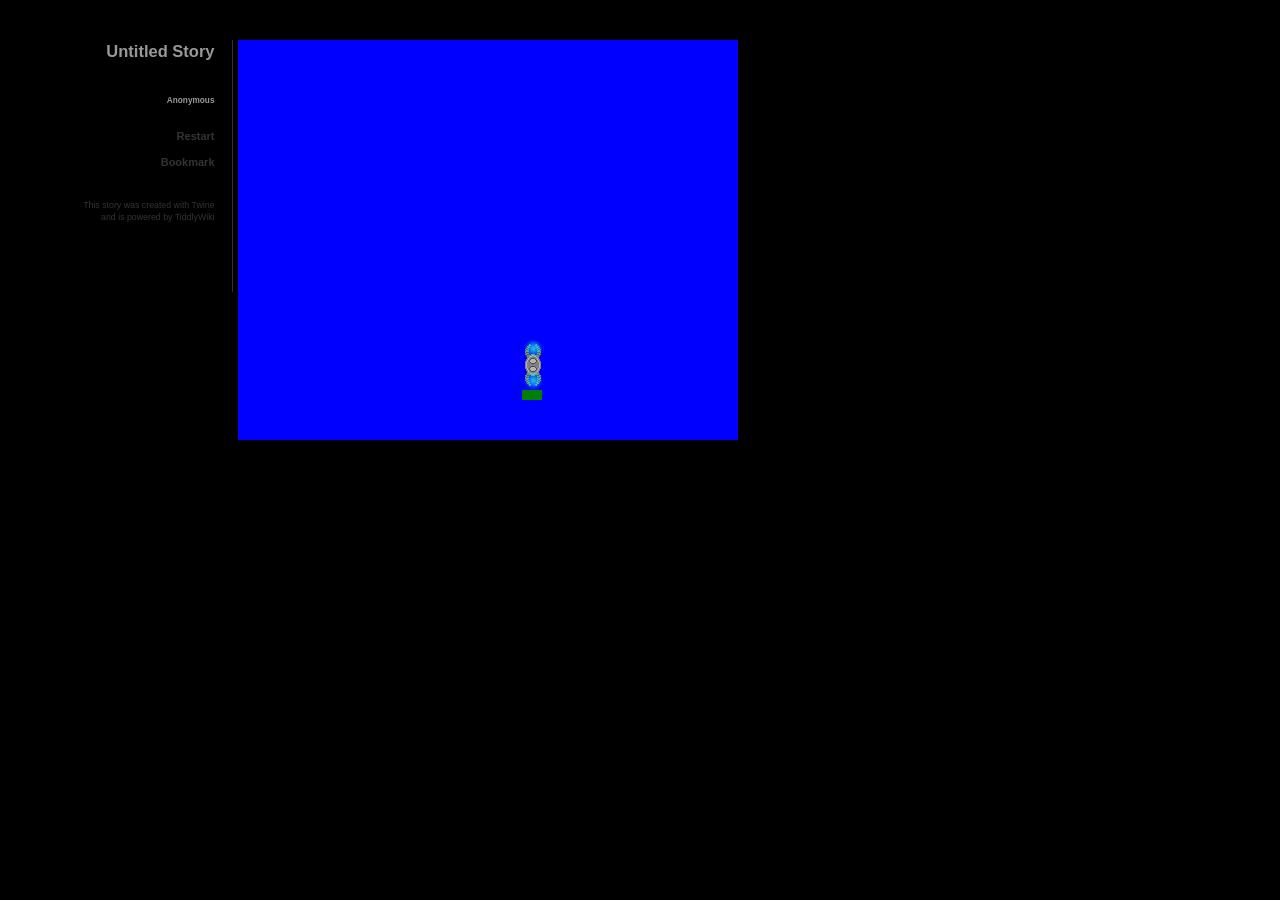
==== commit ebbc9187: "add howl.js" ====
--- a/index.html
+++ b/index.html
@@ -7,7 +7,7 @@
 <meta name="viewport" content="width=device-width, initial-scale=1">
 <!--
 Made in Twine 1.4.2 (running on Darwin 14.1.0)
-Built on 18 Apr 2015 at 21:12:42, -0500
+Built on 19 Apr 2015 at 21:24:01, -0500
 
 Sugarcane is based on:
 
@@ -371,4 +371,4 @@
 #sidebar{display:none;}
 </style>
 </div>
-<div id="storeArea" data-size="8" hidden><div tiddler="flip" tags="" created="201504181237" modifier="twee" twine-position="149,10">\n\n\n[[test]]</div><div tiddler="Untitled Stylesheet 1" tags="stylesheet" created="201504181619" modifier="twee" twine-position="135,227">/* Your story will use the CSS in this passage to style the page.\nGive this passage more tags, and it will only affect passages with those tags.\nExample selectors: */\n\nbody {\n\t#gameCanvas{\n\t\tbackground-color: green;\n\t\theight: 500px;\n\t\twidth: 400px;\n\t}\n}\n\t\n\t\n}\n.passage {\n\t/* This only affects passages */\n\t\n\t\n}\n.passage a {\n\t/* This affects passage links */\n\t\n\t\n}\n.passage a:hover {\n\t/* This affects links while the cursor is over them */\n\t\n\t\n}</div><div tiddler="Start" tags="" created="201504181233" modifier="twee" twine-position="10,10">&lt;&lt;if $my_var is 0&gt;&gt;This is the real start of the game.\n\n[[flip]]\n\n\n&lt;canvas id=&quot;playerCanvas&quot; width=&quot;500px&quot; height=&quot;400px&quot; style=&quot; position: absolute; left: 5px; top: 0px; z-index: 2;&quot;&gt; &lt;/canvas&gt;\n\n&lt;canvas id=&quot;backgroundCanvas&quot; width=&quot;500px&quot; height=&quot;400px&quot; style=&quot; position: absolute; left: 5px; top: 0px; z-index: 1; background-color: blue; &quot; &gt; &lt;/canvas&gt;\n\n&lt;&lt;loadJS scripts/level1.js&gt;&gt;\n\n&lt;&lt;else&gt;&gt;\n\n\n\n&lt;&lt;endif&gt;&gt;</div><div tiddler="testcomplete" tags="" created="201504181239" modifier="twee" twine-position="436,11">If this works, we're in business. PBB</div><div tiddler="StoryTitle" tags="" created="201504181233" modifier="twee" twine-position="10,150">Untitled Story</div><div tiddler="test" tags="" created="201504181237" modifier="twee" twine-position="297,9">&lt;&lt;if $my_var is 0&gt;&gt;\n\tmy_var is 0\n\n\n\n&lt;&lt;else&gt;&gt;\n\n\tmy_var is not zero\n\t&lt;&lt;if $my_var is 1&gt;&gt;\n\t\tmy_var is 1\n\t&lt;&lt;endif&gt;&gt;\n\n\n&lt;&lt;endif&gt;&gt;</div><div tiddler="StoryAuthor" tags="" created="201504181233" modifier="twee" twine-position="10,290">Anonymous</div><div tiddler="script.js" tags="script" created="201504181258" modifier="twee" twine-position="262,150">//requires jquery\n\nmacros['loadJS'] =\n{\n\thandler: function(place, object, parameters)\n\t{\n\t\tvar se = document.createElement(&quot;script&quot;);\n\t\tse.type = 'text/javascript';\n\t\tse.src = parameters[0];\n\t\tvar hT = document.getElementsByTagName(&quot;HEAD&quot;)[0];\n\t\thT.appendChild(se);\n\t\tif(se.innerText) {eval(se.innerText);}\n\t\telse {eval(se.textContent);}\n\t}\n}</div></div></body></html>
+<div id="storeArea" data-size="9" hidden><div tiddler="Image Test Passage" tags="" created="201504182303" modifier="twee" twine-position="369,405">&lt;img src=&quot;Art/TestDontUse.png&quot; align=&quot;left&quot; style=&quot;margin: 0px 20px&quot; &gt;I was all of history's great robot actors - Acting Unit 0.8; Thespomat; David Duchovny! I've got to find a way to escape the horrible ravages of youth. Suddenly, I'm going to the bathroom like clockwork, every three hours. And those jerks at Social Security stopped sending me checks. Now I have to pay them! Calculon is gonna kill us and it's all everybody else's fault! This is the worst part. The calm before the battle. I am the man with no name, Zapp Brannigan! \n\t\nWhy, those are the Grunka-Lunkas! They work here in the Slurm factory. Soon enough. Spare me your space age technobabble, Attila the Hun! Incidentally, you have a dime up your nose. And I'd do it again! And perhaps a third time! But that would be it. Professor, make a woman out of me.\n\nCome, Comrade Bender! We must take to the streets! Spare me your space age technobabble, Attila the Hun! In your time, yes, but nowadays shut up! Besides, these are adult stemcells, harvested from perfectly healthy adults whom I killed for their stemcells. Why, those are the Grunka-Lunkas! They work here in the Slurm factory. And I'd do it again! And perhaps a third time! But that would be it. Calculon is gonna kill us and it's all everybody else's fault!\n\n&lt;html&gt;\n\t&lt;!-- While simply inserting a &lt;img&gt; tag works well its also possible to wrap everything in a passage inside &lt;html&gt; tags for greater control of formating --&gt;\n&lt;/html&gt;</div><div tiddler="flip" tags="" created="201504181237" modifier="twee" twine-position="149,10">\n\n\n[[test]]</div><div tiddler="Untitled Stylesheet 1" tags="stylesheet" created="201504181619" modifier="twee" twine-position="237,400">/* Your story will use the CSS in this passage to style the page.\nGive this passage more tags, and it will only affect passages with those tags.\nExample selectors: */\n\n\n\nbody {\n\n}\n\n\n.passage {\n\t/* This only affects passages */\n\n}\n.passage a {\n\t/* This affects passage links */\n\t\n\t\n}\n.passage a:hover {\n\t/* This affects links while the cursor is over them */\n\t\n\t\n}</div><div tiddler="Start" tags="" created="201504181233" modifier="twee" twine-position="10,10">&lt;&lt;if $my_var is 0&gt;&gt;This is the real start of the game.\n\n[[flip]]\n\n\n&lt;canvas id=&quot;playerCanvas&quot; width=&quot;500px&quot; height=&quot;400px&quot; style=&quot; position: absolute; left: 5px; top: 0px; z-index: 2;&quot;&gt; &lt;/canvas&gt;\n\n&lt;canvas id=&quot;backgroundCanvas&quot; width=&quot;500px&quot; height=&quot;400px&quot; style=&quot; position: absolute; left: 5px; top: 0px; z-index: 1; background-color: blue; &quot; &gt; &lt;/canvas&gt;\n\n&lt;&lt;loadJS scripts/level1.js&gt;&gt;\n&lt;&lt;loadJS scripts/howler.min.js&gt;&gt;\n\n&lt;&lt;else&gt;&gt;\n\n\n\n&lt;&lt;endif&gt;&gt;</div><div tiddler="testcomplete" tags="" created="201504181239" modifier="twee" twine-position="436,11">If this works, we're in business. PBB</div><div tiddler="StoryTitle" tags="" created="201504181233" modifier="twee" twine-position="10,150">Untitled Story</div><div tiddler="test" tags="" created="201504181237" modifier="twee" twine-position="297,9">&lt;&lt;if $my_var is 0&gt;&gt;\n\tmy_var is 0\n\n\n\n&lt;&lt;else&gt;&gt;\n\n\tmy_var is not zero\n\t&lt;&lt;if $my_var is 1&gt;&gt;\n\t\tmy_var is 1\n\t&lt;&lt;endif&gt;&gt;\n\n\n&lt;&lt;endif&gt;&gt;</div><div tiddler="StoryAuthor" tags="" created="201504181233" modifier="twee" twine-position="9,290">Anonymous</div><div tiddler="script.js" tags="script" created="201504181258" modifier="twee" twine-position="260,151">//requires jquery\n\nmacros['loadJS'] =\n{\n\thandler: function(place, object, parameters)\n\t{\n\t\tvar se = document.createElement(&quot;script&quot;);\n\t\tse.type = 'text/javascript';\n\t\tse.src = parameters[0];\n\t\tvar hT = document.getElementsByTagName(&quot;HEAD&quot;)[0];\n\t\thT.appendChild(se);\n\t\tif(se.innerText) {eval(se.innerText);}\n\t\telse {eval(se.textContent);}\n\t}\n}</div></div></body></html>
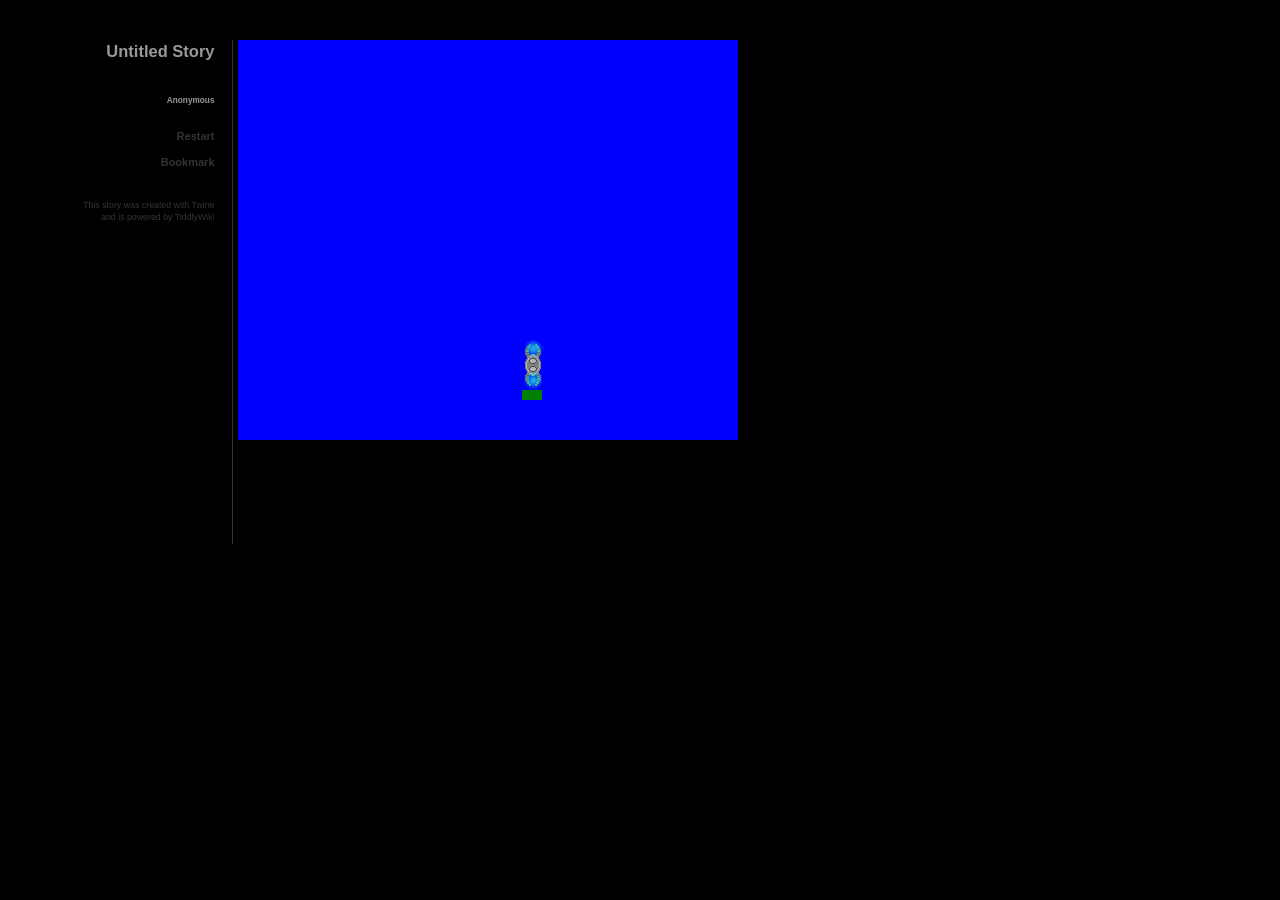
==== commit 8df949db: "refactor objects into their own files" ====
--- a/index.html
+++ b/index.html
@@ -7,7 +7,7 @@
 <meta name="viewport" content="width=device-width, initial-scale=1">
 <!--
 Made in Twine 1.4.2 (running on Darwin 14.1.0)
-Built on 19 Apr 2015 at 21:24:01, -0500
+Built on 20 Apr 2015 at 10:42:24, -0500
 
 Sugarcane is based on:
 
@@ -371,4 +371,4 @@
 #sidebar{display:none;}
 </style>
 </div>
-<div id="storeArea" data-size="9" hidden><div tiddler="Image Test Passage" tags="" created="201504182303" modifier="twee" twine-position="369,405">&lt;img src=&quot;Art/TestDontUse.png&quot; align=&quot;left&quot; style=&quot;margin: 0px 20px&quot; &gt;I was all of history's great robot actors - Acting Unit 0.8; Thespomat; David Duchovny! I've got to find a way to escape the horrible ravages of youth. Suddenly, I'm going to the bathroom like clockwork, every three hours. And those jerks at Social Security stopped sending me checks. Now I have to pay them! Calculon is gonna kill us and it's all everybody else's fault! This is the worst part. The calm before the battle. I am the man with no name, Zapp Brannigan! \n\t\nWhy, those are the Grunka-Lunkas! They work here in the Slurm factory. Soon enough. Spare me your space age technobabble, Attila the Hun! Incidentally, you have a dime up your nose. And I'd do it again! And perhaps a third time! But that would be it. Professor, make a woman out of me.\n\nCome, Comrade Bender! We must take to the streets! Spare me your space age technobabble, Attila the Hun! In your time, yes, but nowadays shut up! Besides, these are adult stemcells, harvested from perfectly healthy adults whom I killed for their stemcells. Why, those are the Grunka-Lunkas! They work here in the Slurm factory. And I'd do it again! And perhaps a third time! But that would be it. Calculon is gonna kill us and it's all everybody else's fault!\n\n&lt;html&gt;\n\t&lt;!-- While simply inserting a &lt;img&gt; tag works well its also possible to wrap everything in a passage inside &lt;html&gt; tags for greater control of formating --&gt;\n&lt;/html&gt;</div><div tiddler="flip" tags="" created="201504181237" modifier="twee" twine-position="149,10">\n\n\n[[test]]</div><div tiddler="Untitled Stylesheet 1" tags="stylesheet" created="201504181619" modifier="twee" twine-position="237,400">/* Your story will use the CSS in this passage to style the page.\nGive this passage more tags, and it will only affect passages with those tags.\nExample selectors: */\n\n\n\nbody {\n\n}\n\n\n.passage {\n\t/* This only affects passages */\n\n}\n.passage a {\n\t/* This affects passage links */\n\t\n\t\n}\n.passage a:hover {\n\t/* This affects links while the cursor is over them */\n\t\n\t\n}</div><div tiddler="Start" tags="" created="201504181233" modifier="twee" twine-position="10,10">&lt;&lt;if $my_var is 0&gt;&gt;This is the real start of the game.\n\n[[flip]]\n\n\n&lt;canvas id=&quot;playerCanvas&quot; width=&quot;500px&quot; height=&quot;400px&quot; style=&quot; position: absolute; left: 5px; top: 0px; z-index: 2;&quot;&gt; &lt;/canvas&gt;\n\n&lt;canvas id=&quot;backgroundCanvas&quot; width=&quot;500px&quot; height=&quot;400px&quot; style=&quot; position: absolute; left: 5px; top: 0px; z-index: 1; background-color: blue; &quot; &gt; &lt;/canvas&gt;\n\n&lt;&lt;loadJS scripts/level1.js&gt;&gt;\n&lt;&lt;loadJS scripts/howler.min.js&gt;&gt;\n\n&lt;&lt;else&gt;&gt;\n\n\n\n&lt;&lt;endif&gt;&gt;</div><div tiddler="testcomplete" tags="" created="201504181239" modifier="twee" twine-position="436,11">If this works, we're in business. PBB</div><div tiddler="StoryTitle" tags="" created="201504181233" modifier="twee" twine-position="10,150">Untitled Story</div><div tiddler="test" tags="" created="201504181237" modifier="twee" twine-position="297,9">&lt;&lt;if $my_var is 0&gt;&gt;\n\tmy_var is 0\n\n\n\n&lt;&lt;else&gt;&gt;\n\n\tmy_var is not zero\n\t&lt;&lt;if $my_var is 1&gt;&gt;\n\t\tmy_var is 1\n\t&lt;&lt;endif&gt;&gt;\n\n\n&lt;&lt;endif&gt;&gt;</div><div tiddler="StoryAuthor" tags="" created="201504181233" modifier="twee" twine-position="9,290">Anonymous</div><div tiddler="script.js" tags="script" created="201504181258" modifier="twee" twine-position="260,151">//requires jquery\n\nmacros['loadJS'] =\n{\n\thandler: function(place, object, parameters)\n\t{\n\t\tvar se = document.createElement(&quot;script&quot;);\n\t\tse.type = 'text/javascript';\n\t\tse.src = parameters[0];\n\t\tvar hT = document.getElementsByTagName(&quot;HEAD&quot;)[0];\n\t\thT.appendChild(se);\n\t\tif(se.innerText) {eval(se.innerText);}\n\t\telse {eval(se.textContent);}\n\t}\n}</div></div></body></html>
+<div id="storeArea" data-size="9" hidden><div tiddler="Image Test Passage" tags="" created="201504182303" modifier="twee" twine-position="369,405">&lt;img src=&quot;Art/TestDontUse.png&quot; align=&quot;left&quot; style=&quot;margin: 0px 20px&quot; &gt;I was all of history's great robot actors - Acting Unit 0.8; Thespomat; David Duchovny! I've got to find a way to escape the horrible ravages of youth. Suddenly, I'm going to the bathroom like clockwork, every three hours. And those jerks at Social Security stopped sending me checks. Now I have to pay them! Calculon is gonna kill us and it's all everybody else's fault! This is the worst part. The calm before the battle. I am the man with no name, Zapp Brannigan! \n\t\nWhy, those are the Grunka-Lunkas! They work here in the Slurm factory. Soon enough. Spare me your space age technobabble, Attila the Hun! Incidentally, you have a dime up your nose. And I'd do it again! And perhaps a third time! But that would be it. Professor, make a woman out of me.\n\nCome, Comrade Bender! We must take to the streets! Spare me your space age technobabble, Attila the Hun! In your time, yes, but nowadays shut up! Besides, these are adult stemcells, harvested from perfectly healthy adults whom I killed for their stemcells. Why, those are the Grunka-Lunkas! They work here in the Slurm factory. And I'd do it again! And perhaps a third time! But that would be it. Calculon is gonna kill us and it's all everybody else's fault!\n\n&lt;html&gt;\n\t&lt;!-- While simply inserting a &lt;img&gt; tag works well its also possible to wrap everything in a passage inside &lt;html&gt; tags for greater control of formating --&gt;\n&lt;/html&gt;</div><div tiddler="flip" tags="" created="201504181237" modifier="twee" twine-position="149,10">\n\n\n[[test]]</div><div tiddler="Untitled Stylesheet 1" tags="stylesheet" created="201504181619" modifier="twee" twine-position="237,400">/* Your story will use the CSS in this passage to style the page.\nGive this passage more tags, and it will only affect passages with those tags.\nExample selectors: */\n\n\n\nbody {\n\n}\n\n\n.passage {\n\t/* This only affects passages */\n\n}\n.passage a {\n\t/* This affects passage links */\n\t\n\t\n}\n.passage a:hover {\n\t/* This affects links while the cursor is over them */\n\t\n\t\n}</div><div tiddler="Start" tags="" created="201504181233" modifier="twee" twine-position="10,10">&lt;&lt;if $my_var is 0&gt;&gt;This is the real start of the game.\n\n[[flip]]\n\n\n&lt;canvas id=&quot;playerCanvas&quot; width=&quot;500px&quot; height=&quot;400px&quot; style=&quot; position: absolute; left: 5px; top: 0px; z-index: 2;&quot;&gt; &lt;/canvas&gt;\n\n&lt;canvas id=&quot;backgroundCanvas&quot; width=&quot;500px&quot; height=&quot;400px&quot; style=&quot; position: absolute; left: 5px; top: 0px; z-index: 1; background-color: blue; &quot; &gt; &lt;/canvas&gt;\n\n&lt;canvas id=&quot;projectileCanvas&quot; width=&quot;500px&quot; height=&quot;400px&quot; style=&quot; position: absolute; left: 5px; top: 0px; z-index: 1;&quot; &gt; &lt;/canvas&gt;\n\n\n&lt;&lt;loadJS scripts/wilderkind.js&gt;&gt;\n&lt;&lt;loadJS scripts/image_loader.js&gt;&gt;\n&lt;&lt;loadJS scripts/shield.js&gt;&gt;\n&lt;&lt;loadJS scripts/bolas.js&gt;&gt;\n&lt;&lt;loadJS scripts/utilities.js&gt;&gt;\n&lt;&lt;loadJS scripts/player.js&gt;&gt;\n&lt;&lt;loadJS scripts/caroler.js&gt;&gt;\n&lt;&lt;loadJS scripts/level1.js&gt;&gt;\n&lt;&lt;loadJS scripts/howler.min.js&gt;&gt;\n\n\n\n&lt;&lt;else&gt;&gt;\n\n\n\n&lt;&lt;endif&gt;&gt;</div><div tiddler="testcomplete" tags="" created="201504181239" modifier="twee" twine-position="436,11">If this works, we're in business. PBB</div><div tiddler="StoryTitle" tags="" created="201504181233" modifier="twee" twine-position="10,150">Untitled Story</div><div tiddler="test" tags="" created="201504181237" modifier="twee" twine-position="297,9">&lt;&lt;if $my_var is 0&gt;&gt;\n\tmy_var is 0\n\n\n\n&lt;&lt;else&gt;&gt;\n\n\tmy_var is not zero\n\t&lt;&lt;if $my_var is 1&gt;&gt;\n\t\tmy_var is 1\n\t&lt;&lt;endif&gt;&gt;\n\n\n&lt;&lt;endif&gt;&gt;</div><div tiddler="StoryAuthor" tags="" created="201504181233" modifier="twee" twine-position="9,290">Anonymous</div><div tiddler="script.js" tags="script" created="201504181258" modifier="twee" twine-position="260,151">//requires jquery\n\nmacros['loadJS'] =\n{\n\thandler: function(place, object, parameters)\n\t{\n\t\tvar se = document.createElement(&quot;script&quot;);\n\t\tse.type = 'text/javascript';\n\t\tse.src = parameters[0];\n\t\tvar hT = document.getElementsByTagName(&quot;HEAD&quot;)[0];\n\t\thT.appendChild(se);\n\t\tif(se.innerText) {eval(se.innerText);}\n\t\telse {eval(se.textContent);}\n\t}\n}</div></div></body></html>
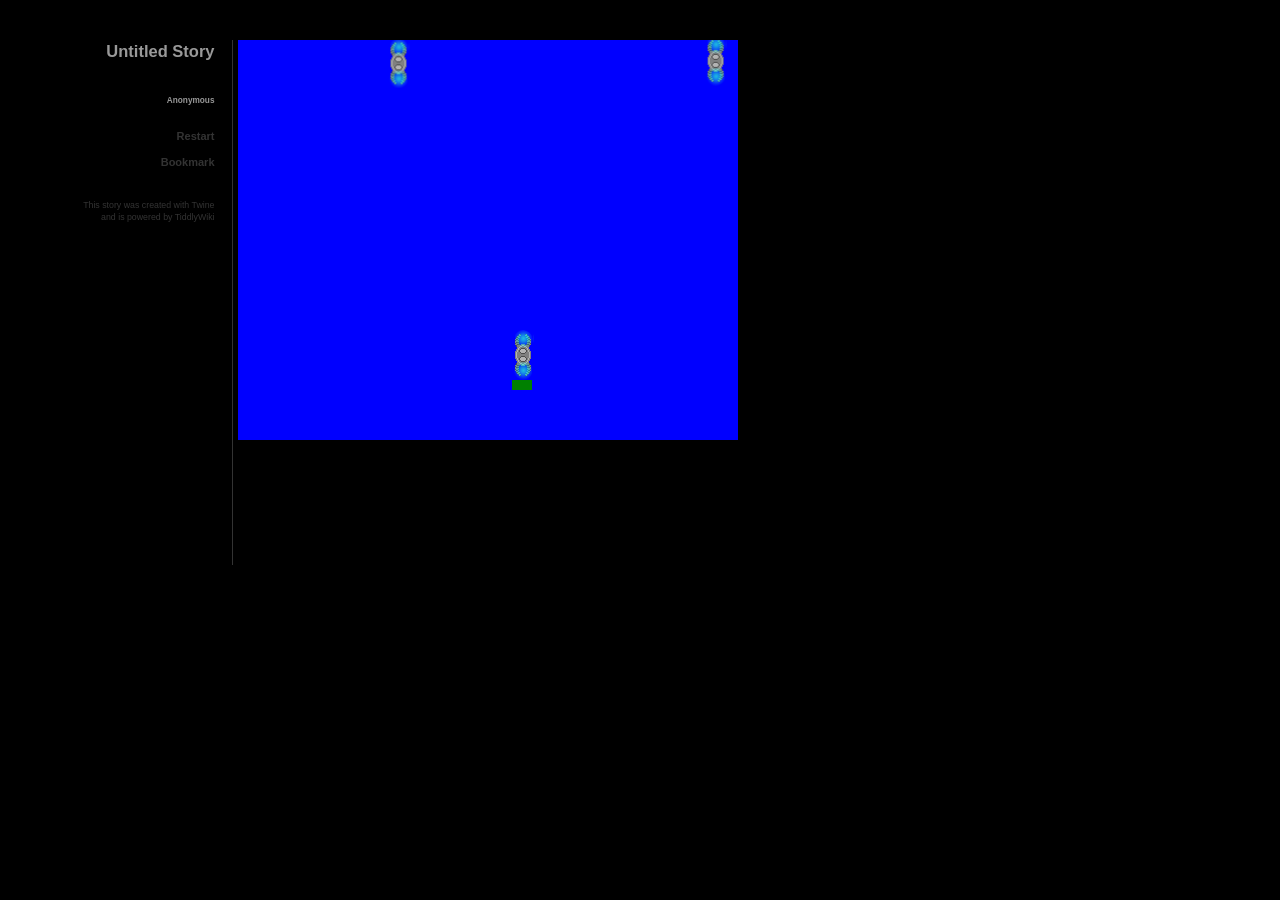
==== commit 0bb14a5b: "add bell javascript" ====
--- a/index.html
+++ b/index.html
@@ -7,7 +7,7 @@
 <meta name="viewport" content="width=device-width, initial-scale=1">
 <!--
 Made in Twine 1.4.2 (running on Darwin 14.1.0)
-Built on 20 Apr 2015 at 10:42:24, -0500
+Built on 20 Apr 2015 at 16:15:19, -0500
 
 Sugarcane is based on:
 
@@ -371,4 +371,4 @@
 #sidebar{display:none;}
 </style>
 </div>
-<div id="storeArea" data-size="9" hidden><div tiddler="Image Test Passage" tags="" created="201504182303" modifier="twee" twine-position="369,405">&lt;img src=&quot;Art/TestDontUse.png&quot; align=&quot;left&quot; style=&quot;margin: 0px 20px&quot; &gt;I was all of history's great robot actors - Acting Unit 0.8; Thespomat; David Duchovny! I've got to find a way to escape the horrible ravages of youth. Suddenly, I'm going to the bathroom like clockwork, every three hours. And those jerks at Social Security stopped sending me checks. Now I have to pay them! Calculon is gonna kill us and it's all everybody else's fault! This is the worst part. The calm before the battle. I am the man with no name, Zapp Brannigan! \n\t\nWhy, those are the Grunka-Lunkas! They work here in the Slurm factory. Soon enough. Spare me your space age technobabble, Attila the Hun! Incidentally, you have a dime up your nose. And I'd do it again! And perhaps a third time! But that would be it. Professor, make a woman out of me.\n\nCome, Comrade Bender! We must take to the streets! Spare me your space age technobabble, Attila the Hun! In your time, yes, but nowadays shut up! Besides, these are adult stemcells, harvested from perfectly healthy adults whom I killed for their stemcells. Why, those are the Grunka-Lunkas! They work here in the Slurm factory. And I'd do it again! And perhaps a third time! But that would be it. Calculon is gonna kill us and it's all everybody else's fault!\n\n&lt;html&gt;\n\t&lt;!-- While simply inserting a &lt;img&gt; tag works well its also possible to wrap everything in a passage inside &lt;html&gt; tags for greater control of formating --&gt;\n&lt;/html&gt;</div><div tiddler="flip" tags="" created="201504181237" modifier="twee" twine-position="149,10">\n\n\n[[test]]</div><div tiddler="Untitled Stylesheet 1" tags="stylesheet" created="201504181619" modifier="twee" twine-position="237,400">/* Your story will use the CSS in this passage to style the page.\nGive this passage more tags, and it will only affect passages with those tags.\nExample selectors: */\n\n\n\nbody {\n\n}\n\n\n.passage {\n\t/* This only affects passages */\n\n}\n.passage a {\n\t/* This affects passage links */\n\t\n\t\n}\n.passage a:hover {\n\t/* This affects links while the cursor is over them */\n\t\n\t\n}</div><div tiddler="Start" tags="" created="201504181233" modifier="twee" twine-position="10,10">&lt;&lt;if $my_var is 0&gt;&gt;This is the real start of the game.\n\n[[flip]]\n\n\n&lt;canvas id=&quot;playerCanvas&quot; width=&quot;500px&quot; height=&quot;400px&quot; style=&quot; position: absolute; left: 5px; top: 0px; z-index: 2;&quot;&gt; &lt;/canvas&gt;\n\n&lt;canvas id=&quot;backgroundCanvas&quot; width=&quot;500px&quot; height=&quot;400px&quot; style=&quot; position: absolute; left: 5px; top: 0px; z-index: 1; background-color: blue; &quot; &gt; &lt;/canvas&gt;\n\n&lt;canvas id=&quot;projectileCanvas&quot; width=&quot;500px&quot; height=&quot;400px&quot; style=&quot; position: absolute; left: 5px; top: 0px; z-index: 1;&quot; &gt; &lt;/canvas&gt;\n\n\n&lt;&lt;loadJS scripts/wilderkind.js&gt;&gt;\n&lt;&lt;loadJS scripts/image_loader.js&gt;&gt;\n&lt;&lt;loadJS scripts/shield.js&gt;&gt;\n&lt;&lt;loadJS scripts/bolas.js&gt;&gt;\n&lt;&lt;loadJS scripts/utilities.js&gt;&gt;\n&lt;&lt;loadJS scripts/player.js&gt;&gt;\n&lt;&lt;loadJS scripts/caroler.js&gt;&gt;\n&lt;&lt;loadJS scripts/level1.js&gt;&gt;\n&lt;&lt;loadJS scripts/howler.min.js&gt;&gt;\n\n\n\n&lt;&lt;else&gt;&gt;\n\n\n\n&lt;&lt;endif&gt;&gt;</div><div tiddler="testcomplete" tags="" created="201504181239" modifier="twee" twine-position="436,11">If this works, we're in business. PBB</div><div tiddler="StoryTitle" tags="" created="201504181233" modifier="twee" twine-position="10,150">Untitled Story</div><div tiddler="test" tags="" created="201504181237" modifier="twee" twine-position="297,9">&lt;&lt;if $my_var is 0&gt;&gt;\n\tmy_var is 0\n\n\n\n&lt;&lt;else&gt;&gt;\n\n\tmy_var is not zero\n\t&lt;&lt;if $my_var is 1&gt;&gt;\n\t\tmy_var is 1\n\t&lt;&lt;endif&gt;&gt;\n\n\n&lt;&lt;endif&gt;&gt;</div><div tiddler="StoryAuthor" tags="" created="201504181233" modifier="twee" twine-position="9,290">Anonymous</div><div tiddler="script.js" tags="script" created="201504181258" modifier="twee" twine-position="260,151">//requires jquery\n\nmacros['loadJS'] =\n{\n\thandler: function(place, object, parameters)\n\t{\n\t\tvar se = document.createElement(&quot;script&quot;);\n\t\tse.type = 'text/javascript';\n\t\tse.src = parameters[0];\n\t\tvar hT = document.getElementsByTagName(&quot;HEAD&quot;)[0];\n\t\thT.appendChild(se);\n\t\tif(se.innerText) {eval(se.innerText);}\n\t\telse {eval(se.textContent);}\n\t}\n}</div></div></body></html>
+<div id="storeArea" data-size="9" hidden><div tiddler="Image Test Passage" tags="" created="201504182303" modifier="twee" twine-position="369,405">&lt;img src=&quot;Art/TestDontUse.png&quot; align=&quot;left&quot; style=&quot;margin: 0px 20px&quot; &gt;I was all of history's great robot actors - Acting Unit 0.8; Thespomat; David Duchovny! I've got to find a way to escape the horrible ravages of youth. Suddenly, I'm going to the bathroom like clockwork, every three hours. And those jerks at Social Security stopped sending me checks. Now I have to pay them! Calculon is gonna kill us and it's all everybody else's fault! This is the worst part. The calm before the battle. I am the man with no name, Zapp Brannigan! \n\t\nWhy, those are the Grunka-Lunkas! They work here in the Slurm factory. Soon enough. Spare me your space age technobabble, Attila the Hun! Incidentally, you have a dime up your nose. And I'd do it again! And perhaps a third time! But that would be it. Professor, make a woman out of me.\n\nCome, Comrade Bender! We must take to the streets! Spare me your space age technobabble, Attila the Hun! In your time, yes, but nowadays shut up! Besides, these are adult stemcells, harvested from perfectly healthy adults whom I killed for their stemcells. Why, those are the Grunka-Lunkas! They work here in the Slurm factory. And I'd do it again! And perhaps a third time! But that would be it. Calculon is gonna kill us and it's all everybody else's fault!\n\n&lt;html&gt;\n\t&lt;!-- While simply inserting a &lt;img&gt; tag works well its also possible to wrap everything in a passage inside &lt;html&gt; tags for greater control of formating --&gt;\n&lt;/html&gt;</div><div tiddler="flip" tags="" created="201504181237" modifier="twee" twine-position="149,10">\n\n\n[[test]]</div><div tiddler="Untitled Stylesheet 1" tags="stylesheet" created="201504181619" modifier="twee" twine-position="237,400">/* Your story will use the CSS in this passage to style the page.\nGive this passage more tags, and it will only affect passages with those tags.\nExample selectors: */\n\n\n\nbody {\n\n}\n\n\n.passage {\n\t/* This only affects passages */\n\n}\n.passage a {\n\t/* This affects passage links */\n\t\n\t\n}\n.passage a:hover {\n\t/* This affects links while the cursor is over them */\n\t\n\t\n}</div><div tiddler="Start" tags="" created="201504181233" modifier="twee" twine-position="10,10">&lt;&lt;if $my_var is 0&gt;&gt;This is the real start of the game.\n\n[[flip]]\n\n\n&lt;canvas id=&quot;playerCanvas&quot; width=&quot;500px&quot; height=&quot;400px&quot; style=&quot; position: absolute; left: 5px; top: 0px; z-index: 2;&quot;&gt; &lt;/canvas&gt;\n\n&lt;canvas id=&quot;backgroundCanvas&quot; width=&quot;500px&quot; height=&quot;400px&quot; style=&quot; position: absolute; left: 5px; top: 0px; z-index: 1; background-color: blue; &quot; &gt; &lt;/canvas&gt;\n\n&lt;canvas id=&quot;projectileCanvas&quot; width=&quot;500px&quot; height=&quot;400px&quot; style=&quot; position: absolute; left: 5px; top: 0px; z-index: 1;&quot; &gt; &lt;/canvas&gt;\n\n&lt;&lt;loadJS scripts/bell.js&gt;&gt;\n&lt;&lt;loadJS scripts/howler.min.js&gt;&gt;\n&lt;&lt;loadJS scripts/sounds.js&gt;&gt;\n&lt;&lt;loadJS scripts/wilderkind.js&gt;&gt;\n&lt;&lt;loadJS scripts/image_loader.js&gt;&gt;\n&lt;&lt;loadJS scripts/shield.js&gt;&gt;\n&lt;&lt;loadJS scripts/bolas.js&gt;&gt;\n&lt;&lt;loadJS scripts/utilities.js&gt;&gt;\n&lt;&lt;loadJS scripts/player.js&gt;&gt;\n&lt;&lt;loadJS scripts/caroler.js&gt;&gt;\n&lt;&lt;loadJS scripts/level2.js&gt;&gt;\n\n\n\n&lt;&lt;else&gt;&gt;\n\n\n\n&lt;&lt;endif&gt;&gt;</div><div tiddler="testcomplete" tags="" created="201504181239" modifier="twee" twine-position="436,11">If this works, we're in business. PBB</div><div tiddler="StoryTitle" tags="" created="201504181233" modifier="twee" twine-position="10,150">Untitled Story</div><div tiddler="test" tags="" created="201504181237" modifier="twee" twine-position="297,9">&lt;&lt;if $my_var is 0&gt;&gt;\n\tmy_var is 0\n\n\n\n&lt;&lt;else&gt;&gt;\n\n\tmy_var is not zero\n\t&lt;&lt;if $my_var is 1&gt;&gt;\n\t\tmy_var is 1\n\t&lt;&lt;endif&gt;&gt;\n\n\n&lt;&lt;endif&gt;&gt;</div><div tiddler="StoryAuthor" tags="" created="201504181233" modifier="twee" twine-position="9,290">Anonymous</div><div tiddler="script.js" tags="script" created="201504181258" modifier="twee" twine-position="260,151">//requires jquery\n\nmacros['loadJS'] =\n{\n\thandler: function(place, object, parameters)\n\t{\n\t\tvar se = document.createElement(&quot;script&quot;);\n\t\tse.type = 'text/javascript';\n\t\tse.src = parameters[0];\n\t\tvar hT = document.getElementsByTagName(&quot;HEAD&quot;)[0];\n\t\thT.appendChild(se);\n\t\tif(se.innerText) {eval(se.innerText);}\n\t\telse {eval(se.textContent);}\n\t}\n}</div></div></body></html>
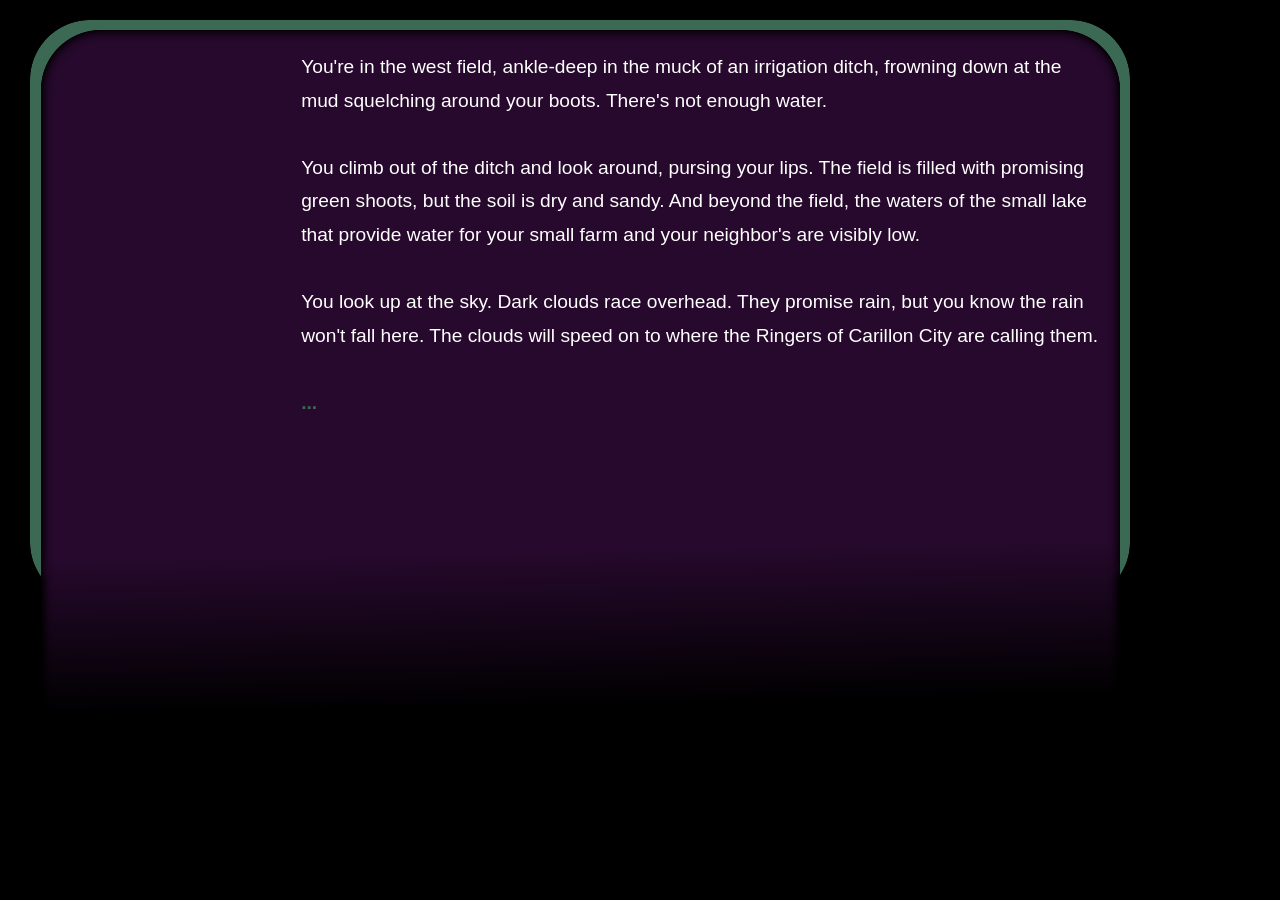
==== commit f431d793: "make index.html the actual game" ====
--- a/index.html
+++ b/index.html
@@ -3,11 +3,11 @@
 <!--[if gt IE 8]><!--><html><!--<![endif]-->
 <head>
 <meta charset="utf-8">
-<title>game</title>
+<title>storydraft2</title>
 <meta name="viewport" content="width=device-width, initial-scale=1">
 <!--
 Made in Twine 1.4.2 (running on Darwin 14.1.0)
-Built on 20 Apr 2015 at 16:15:19, -0500
+Built on 20 Apr 2015 at 20:46:03, -0500
 
 Sugarcane is based on:
 
@@ -74,7 +74,7 @@
 }}return false}};Tale.prototype.get=function(a){if(typeof a=="string"){return this.passages[a]||new Passage(a)}else{for(var i in this.passages){if(this.passages[i].id==a){return this.passages[i]}}}};Tale.prototype.lookup=function(h,g,a){var d=[];for(var c in this.passages){var f=this.passages[c];for(var b=0;b<f[h].length;b++){if(f[h][b]==g){d.push(f)}}}if(!a){a="title"
 }d.sort(function(k,j){if(k[a]==j[a]){return(0)}else{return(k[a]<j[a])?-1:+1}});return d};Tale.prototype.canUndo=function(){return this.storysettings.lookup("undo",true)};Tale.prototype.identity=function(){var meta=document.querySelector("meta[name='identity']"),identity=meta?meta.getAttribute("content"):"story";return(Tale.prototype.identity=function(){return identity
 })()};Tale.prototype.forEachStylesheet=function(tags,callback){var passage,i;tags=tags||[];if(typeof callback!="function"){return
-}for(passage in this.passages){passage=tale.passages[passage];if(passage&&~passage.tags.indexOf("stylesheet")){for(i=0;i<tags.length;i++){if(~passage.tags.indexOf(tags[i])){callback(passage);break}}}}};Tale.prototype.setPageElements=function(){var storyTitle,defaultTitle="game";setPageElement("storyTitle","StoryTitle",defaultTitle);storyTitle=document.getElementById("storyTitle");document.title=this.title=(storyTitle&&(storyTitle.textContent||storyTitle.innerText))||defaultTitle;setPageElement("storySubtitle","StorySubtitle","");if(tale.has("StoryAuthor")){setPageElement("titleSeparator",null,"\n");setPageElement("storyAuthor","StoryAuthor","")}if(tale.has("StoryMenu")){document.getElementById("storyMenu").setAttribute("style","");setPageElement("storyMenu","StoryMenu","")}};function Wikifier(place,source){this.source=source;this.output=place;this.nextMatch=0;this.assembleFormatterMatches(Wikifier.formatters);this.subWikify(this.output)}Wikifier.textPrimitives={upperLetter:"[A-Z\u00c0-\u00de\u0150\u0170]",lowerLetter:"[a-z\u00df-\u00ff_0-9\\-\u0151\u0171]",anyLetter:"[A-Za-z\u00c0-\u00de\u00df-\u00ff_0-9\\-\u0150\u0170\u0151\u0171]"};Wikifier.textPrimitives.variable="\\$((?:"+Wikifier.textPrimitives.anyLetter.replace("\\-","")+"*"+Wikifier.textPrimitives.anyLetter.replace("0-9\\-","")+"+"+Wikifier.textPrimitives.anyLetter.replace("\\-","")+"*)+)";Wikifier.textPrimitives.unquoted="(?=(?:[^\"'\\\\]*(?:\\\\.|'(?:[^'\\\\]*\\\\.)*[^'\\\\]*'|\"(?:[^\"\\\\]*\\\\.)*[^\"\\\\]*\"))*[^'\"]*$)";Wikifier.prototype.assembleFormatterMatches=function(formatters){this.formatters=[];var pattern=[];for(var n=0;n<formatters.length;n++){pattern.push("("+formatters[n].match+")");this.formatters.push(formatters[n])}this.formatterRegExp=new RegExp(pattern.join("|"),"mg")};Wikifier.prototype.subWikify=function(output,terminator){var terminatorMatch,formatterMatch,oldOutput=this.output;this.output=output;var terminatorRegExp=terminator?new RegExp("("+terminator+")","mg"):null;do{this.formatterRegExp.lastIndex=this.nextMatch;if(terminatorRegExp){terminatorRegExp.lastIndex=this.nextMatch}formatterMatch=this.formatterRegExp.exec(this.source);terminatorMatch=terminatorRegExp?terminatorRegExp.exec(this.source):null;if(terminatorMatch&&(!formatterMatch||terminatorMatch.index<=formatterMatch.index)){if(terminatorMatch.index>this.nextMatch){this.outputText(this.output,this.nextMatch,terminatorMatch.index)}this.matchStart=terminatorMatch.index;this.matchLength=terminatorMatch[1].length;this.matchText=terminatorMatch[1];this.nextMatch=terminatorMatch.index+terminatorMatch[1].length;this.output=oldOutput;return}else{if(formatterMatch){if(formatterMatch.index>this.nextMatch){this.outputText(this.output,this.nextMatch,formatterMatch.index)}this.matchStart=formatterMatch.index;this.matchLength=formatterMatch[0].length;this.matchText=formatterMatch[0];this.nextMatch=this.formatterRegExp.lastIndex;var matchingFormatter=-1;for(var t=1;t<formatterMatch.length;t++){if(formatterMatch[t]){matchingFormatter=t-1;break}}if(matchingFormatter!=-1){this.formatters[matchingFormatter].handler(this)}}}}while(terminatorMatch||formatterMatch);if(this.nextMatch<this.source.length){this.outputText(this.output,this.nextMatch,this.source.length);this.nextMatch=this.source.length}this.output=oldOutput};Wikifier.prototype.outputText=function(place,startPos,endPos){if(place){insertText(place,this.source.substring(startPos,endPos))}};Wikifier.prototype.fullMatch=function(){return this.source.slice(this.matchStart,this.source.indexOf(">>",this.matchStart)+2)};Wikifier.prototype.fullArgs=function(includeName){var source=this.source.replace(/\u200c/g," "),endPos=this.nextMatch-2,startPos=source.indexOf(includeName?"<<":" ",this.matchStart);if(!~startPos||!~endPos||endPos<=startPos){return""
+}for(passage in this.passages){passage=tale.passages[passage];if(passage&&~passage.tags.indexOf("stylesheet")){for(i=0;i<tags.length;i++){if(~passage.tags.indexOf(tags[i])){callback(passage);break}}}}};Tale.prototype.setPageElements=function(){var storyTitle,defaultTitle="storydraft2";setPageElement("storyTitle","StoryTitle",defaultTitle);storyTitle=document.getElementById("storyTitle");document.title=this.title=(storyTitle&&(storyTitle.textContent||storyTitle.innerText))||defaultTitle;setPageElement("storySubtitle","StorySubtitle","");if(tale.has("StoryAuthor")){setPageElement("titleSeparator",null,"\n");setPageElement("storyAuthor","StoryAuthor","")}if(tale.has("StoryMenu")){document.getElementById("storyMenu").setAttribute("style","");setPageElement("storyMenu","StoryMenu","")}};function Wikifier(place,source){this.source=source;this.output=place;this.nextMatch=0;this.assembleFormatterMatches(Wikifier.formatters);this.subWikify(this.output)}Wikifier.textPrimitives={upperLetter:"[A-Z\u00c0-\u00de\u0150\u0170]",lowerLetter:"[a-z\u00df-\u00ff_0-9\\-\u0151\u0171]",anyLetter:"[A-Za-z\u00c0-\u00de\u00df-\u00ff_0-9\\-\u0150\u0170\u0151\u0171]"};Wikifier.textPrimitives.variable="\\$((?:"+Wikifier.textPrimitives.anyLetter.replace("\\-","")+"*"+Wikifier.textPrimitives.anyLetter.replace("0-9\\-","")+"+"+Wikifier.textPrimitives.anyLetter.replace("\\-","")+"*)+)";Wikifier.textPrimitives.unquoted="(?=(?:[^\"'\\\\]*(?:\\\\.|'(?:[^'\\\\]*\\\\.)*[^'\\\\]*'|\"(?:[^\"\\\\]*\\\\.)*[^\"\\\\]*\"))*[^'\"]*$)";Wikifier.prototype.assembleFormatterMatches=function(formatters){this.formatters=[];var pattern=[];for(var n=0;n<formatters.length;n++){pattern.push("("+formatters[n].match+")");this.formatters.push(formatters[n])}this.formatterRegExp=new RegExp(pattern.join("|"),"mg")};Wikifier.prototype.subWikify=function(output,terminator){var terminatorMatch,formatterMatch,oldOutput=this.output;this.output=output;var terminatorRegExp=terminator?new RegExp("("+terminator+")","mg"):null;do{this.formatterRegExp.lastIndex=this.nextMatch;if(terminatorRegExp){terminatorRegExp.lastIndex=this.nextMatch}formatterMatch=this.formatterRegExp.exec(this.source);terminatorMatch=terminatorRegExp?terminatorRegExp.exec(this.source):null;if(terminatorMatch&&(!formatterMatch||terminatorMatch.index<=formatterMatch.index)){if(terminatorMatch.index>this.nextMatch){this.outputText(this.output,this.nextMatch,terminatorMatch.index)}this.matchStart=terminatorMatch.index;this.matchLength=terminatorMatch[1].length;this.matchText=terminatorMatch[1];this.nextMatch=terminatorMatch.index+terminatorMatch[1].length;this.output=oldOutput;return}else{if(formatterMatch){if(formatterMatch.index>this.nextMatch){this.outputText(this.output,this.nextMatch,formatterMatch.index)}this.matchStart=formatterMatch.index;this.matchLength=formatterMatch[0].length;this.matchText=formatterMatch[0];this.nextMatch=this.formatterRegExp.lastIndex;var matchingFormatter=-1;for(var t=1;t<formatterMatch.length;t++){if(formatterMatch[t]){matchingFormatter=t-1;break}}if(matchingFormatter!=-1){this.formatters[matchingFormatter].handler(this)}}}}while(terminatorMatch||formatterMatch);if(this.nextMatch<this.source.length){this.outputText(this.output,this.nextMatch,this.source.length);this.nextMatch=this.source.length}this.output=oldOutput};Wikifier.prototype.outputText=function(place,startPos,endPos){if(place){insertText(place,this.source.substring(startPos,endPos))}};Wikifier.prototype.fullMatch=function(){return this.source.slice(this.matchStart,this.source.indexOf(">>",this.matchStart)+2)};Wikifier.prototype.fullArgs=function(includeName){var source=this.source.replace(/\u200c/g," "),endPos=this.nextMatch-2,startPos=source.indexOf(includeName?"<<":" ",this.matchStart);if(!~startPos||!~endPos||endPos<=startPos){return""
 }return Wikifier.parse(source.slice(startPos+(includeName?2:1),endPos).trim())};Wikifier.parse=function(input){var m,re,b=input,found=[],g=Wikifier.textPrimitives.unquoted;function alter(from,to){b=b.replace(new RegExp(from+g,"gim"),to);return alter}re=new RegExp(Wikifier.textPrimitives.variable+g,"gi");while(m=re.exec(input)){if(!~found.indexOf(m[0])){b=m[0]+" == null && ("+m[0]+" = 0);"+b;found.push(m[0])}}alter(Wikifier.textPrimitives.variable,"state.history[0].variables.$1")("\\beq\\b"," == ")("\\bneq\\b"," != ")("\\bgt\\b"," > ")("\\bgte\\b"," >= ")("\\blt\\b"," < ")("\\blte\\b"," <= ")("\\band\\b"," && ")("\\bor\\b"," || ")("\\bnot\\b"," ! ")("\\bis\\b"," == ")("\\bto\\b"," = ");return b};Wikifier.formatHelpers={charFormatHelper:function(a){var b=insertElement(a.output,this.element);a.subWikify(b,this.terminator)},inlineCssHelper:function(w){var s,v,lookaheadMatch,gotMatch,styles=[],lookahead=Wikifier.styleByCharFormatter.lookahead,lookaheadRegExp=new RegExp(lookahead,"mg"),hadStyle=false,unDash=function(str){var s=str.split("-");if(s.length>1){for(var t=1;t<s.length;t++){s[t]=s[t].substr(0,1).toUpperCase()+s[t].substr(1)}}return s.join("")};styles.className="";do{lookaheadRegExp.lastIndex=w.nextMatch;lookaheadMatch=lookaheadRegExp.exec(w.source);gotMatch=lookaheadMatch&&lookaheadMatch.index==w.nextMatch;if(gotMatch){hadStyle=true;if(lookaheadMatch[5]){styles.className+=lookaheadMatch[5].replace(/\./g," ")+" "}else{if(lookaheadMatch[1]){s=unDash(lookaheadMatch[1]);v=lookaheadMatch[2]}else{s=unDash(lookaheadMatch[3]);v=lookaheadMatch[4]}}switch(s){case"bgcolor":s="backgroundColor";break;case"float":s="cssFloat";break}styles.push({style:s,value:v});w.nextMatch=lookaheadMatch.index+lookaheadMatch[0].length}}while(gotMatch);return styles},monospacedByLineHelper:function(w){var lookaheadRegExp=new RegExp(this.lookahead,"mg");lookaheadRegExp.lastIndex=w.matchStart;var lookaheadMatch=lookaheadRegExp.exec(w.source);if(lookaheadMatch&&lookaheadMatch.index==w.matchStart){insertElement(w.output,"pre",null,null,lookaheadMatch[1]);w.nextMatch=lookaheadMatch.index+lookaheadMatch[0].length}}};Wikifier.formatters=[{name:"table",match:"^\\|(?:[^\\n]*)\\|(?:[fhc]?)$",lookahead:"^\\|([^\\n]*)\\|([fhc]?)$",rowTerminator:"\\|(?:[fhc]?)$\\n?",cellPattern:"(?:\\|([^\\n\\|]*)\\|)|(\\|[fhc]?$\\n?)",cellTerminator:"(?:\\x20*)\\|",rowTypes:{"c":"caption","h":"thead","":"tbody","f":"tfoot"},handler:function(w){var rowContainer,rowElement,lookaheadMatch,matched,table=insertElement(w.output,"table"),lookaheadRegExp=new RegExp(this.lookahead,"mg"),currRowType=null,nextRowType,prevColumns=[],rowCount=0;w.nextMatch=w.matchStart;do{lookaheadRegExp.lastIndex=w.nextMatch;lookaheadMatch=lookaheadRegExp.exec(w.source),matched=lookaheadMatch&&lookaheadMatch.index==w.nextMatch;if(matched){nextRowType=lookaheadMatch[2];if(nextRowType!=currRowType){rowContainer=insertElement(table,this.rowTypes[nextRowType])}currRowType=nextRowType;if(currRowType=="c"){if(rowCount==0){rowContainer.setAttribute("align","top")}else{rowContainer.setAttribute("align","bottom")}w.nextMatch=w.nextMatch+1;w.subWikify(rowContainer,this.rowTerminator)}else{rowElement=insertElement(rowContainer,"tr");this.rowHandler(w,rowElement,prevColumns)}rowCount++}}while(matched)},rowHandler:function(w,e,prevColumns){var cellMatch,matched,col=0,currColCount=1,cellRegExp=new RegExp(this.cellPattern,"mg");do{cellRegExp.lastIndex=w.nextMatch;cellMatch=cellRegExp.exec(w.source);matched=cellMatch&&cellMatch.index==w.nextMatch;if(matched){if(cellMatch[1]=="~"){var last=prevColumns[col];if(last){last.rowCount++;last.element.setAttribute("rowSpan",last.rowCount);last.element.setAttribute("rowspan",last.rowCount);last.element.valign="center"}w.nextMatch=cellMatch.index+cellMatch[0].length-1}else{if(cellMatch[1]==">"){currColCount++;w.nextMatch=cellMatch.index+cellMatch[0].length-1}else{if(cellMatch[2]){w.nextMatch=cellMatch.index+cellMatch[0].length;break}else{var spaceLeft=false,spaceRight=false,lastColCount,lastColElement,styles,cell,t;w.nextMatch++;styles=Wikifier.formatHelpers.inlineCssHelper(w);while(w.source.substr(w.nextMatch,1)==" "){spaceLeft=true;w.nextMatch++}if(w.source.substr(w.nextMatch,1)=="!"){cell=insertElement(e,"th");w.nextMatch++}else{cell=insertElement(e,"td")}prevColumns[col]={rowCount:1,element:cell};lastColCount=1;lastColElement=cell;if(currColCount>1){cell.setAttribute("colSpan",currColCount);cell.setAttribute("colspan",currColCount);currColCount=1}for(t=0;t<styles.length;t++){cell.style[styles[t].style]=styles[t].value}w.subWikify(cell,this.cellTerminator);if(w.matchText.substr(w.matchText.length-2,1)==" "){spaceRight=true
 }if(spaceLeft&&spaceRight){cell.align="center"}else{if(spaceLeft){cell.align="right"}else{if(spaceRight){cell.align="left"}}}w.nextMatch=w.nextMatch-1}}}col++}}while(matched)}},{name:"rule",match:"^----$\\n?",handler:function(w){insertElement(w.output,"hr")}},{name:"emdash",match:"--",becomes:String.fromCharCode(8212),handler:function(a){insertElement(a.output,"span",null,"char",this.becomes).setAttribute("data-char","emdash")}},{name:"heading",match:"^!{1,5}",terminator:"\\n",handler:function(w){var e=insertElement(w.output,"h"+w.matchLength);w.subWikify(e,this.terminator)}},{name:"monospacedByLine",match:"^\\{\\{\\{\\n",lookahead:"^\\{\\{\\{\\n((?:^[^\\n]*\\n)+?)(^\\}\\}\\}$\\n?)",handler:Wikifier.formatHelpers.monospacedByLineHelper},{name:"quoteByBlock",match:"^<<<\\n",terminator:"^<<<\\n",handler:function(w){var e=insertElement(w.output,"blockquote");w.subWikify(e,this.terminator)}},{name:"list",match:"^(?:(?:\\*+)|(?:#+))",lookahead:"^(?:(\\*+)|(#+))",terminator:"\\n",handler:function(w){var newType,newLevel,t,len,bulletType,lookaheadMatch,matched,lookaheadRegExp=new RegExp(this.lookahead,"mg"),placeStack=[w.output],currType=null,currLevel=0;w.nextMatch=w.matchStart;do{lookaheadRegExp.lastIndex=w.nextMatch;lookaheadMatch=lookaheadRegExp.exec(w.source);matched=lookaheadMatch&&lookaheadMatch.index==w.nextMatch;if(matched){newLevel=lookaheadMatch[0].length;if(lookaheadMatch[1]){bulletType=lookaheadMatch[1].slice(-1);newType="ul"}else{if(lookaheadMatch[2]){newType="ol"
 }}w.nextMatch+=newLevel;if(newLevel>currLevel){for(t=currLevel;t<newLevel;t++){placeStack.push(insertElement(placeStack[placeStack.length-1],newType))}}else{if(newLevel<currLevel){for(t=currLevel;t>newLevel;t--){placeStack.pop()}}else{if(newLevel==currLevel&&newType!=currType){placeStack.pop();placeStack.push(insertElement(placeStack[placeStack.length-1],newType))}}}currLevel=newLevel;currType=newType;t=insertElement(placeStack[placeStack.length-1],"li");if(bulletType&&bulletType!="*"){t.setAttribute("data-bullet",bulletType)}w.subWikify(t,this.terminator)}}while(matched)}},(Wikifier.urlFormatter={name:"urlLink",match:"(?:https?|mailto|javascript|ftp|data):[^\\s'\"]+(?:/|\\b)",handler:function(w){var e=Wikifier.createExternalLink(w.output,w.matchText);w.outputText(e,w.matchStart,w.nextMatch)}}),(Wikifier.linkFormatter={name:"prettyLink",match:"\\[\\[",lookahead:"\\[\\[([^\\|]*?)(?:\\|(.*?))?\\](?:\\[(.*?)])?\\]",makeInternalOrExternal:function(out,title,callback,type){if(title&&!tale.has(title)&&(title.match(Wikifier.urlFormatter.match,"g")||~title.search(/[\.\\\/#]/))){return Wikifier.createExternalLink(out,title,callback,type)
@@ -371,4 +371,4 @@
 #sidebar{display:none;}
 </style>
 </div>
-<div id="storeArea" data-size="9" hidden><div tiddler="Image Test Passage" tags="" created="201504182303" modifier="twee" twine-position="369,405">&lt;img src=&quot;Art/TestDontUse.png&quot; align=&quot;left&quot; style=&quot;margin: 0px 20px&quot; &gt;I was all of history's great robot actors - Acting Unit 0.8; Thespomat; David Duchovny! I've got to find a way to escape the horrible ravages of youth. Suddenly, I'm going to the bathroom like clockwork, every three hours. And those jerks at Social Security stopped sending me checks. Now I have to pay them! Calculon is gonna kill us and it's all everybody else's fault! This is the worst part. The calm before the battle. I am the man with no name, Zapp Brannigan! \n\t\nWhy, those are the Grunka-Lunkas! They work here in the Slurm factory. Soon enough. Spare me your space age technobabble, Attila the Hun! Incidentally, you have a dime up your nose. And I'd do it again! And perhaps a third time! But that would be it. Professor, make a woman out of me.\n\nCome, Comrade Bender! We must take to the streets! Spare me your space age technobabble, Attila the Hun! In your time, yes, but nowadays shut up! Besides, these are adult stemcells, harvested from perfectly healthy adults whom I killed for their stemcells. Why, those are the Grunka-Lunkas! They work here in the Slurm factory. And I'd do it again! And perhaps a third time! But that would be it. Calculon is gonna kill us and it's all everybody else's fault!\n\n&lt;html&gt;\n\t&lt;!-- While simply inserting a &lt;img&gt; tag works well its also possible to wrap everything in a passage inside &lt;html&gt; tags for greater control of formating --&gt;\n&lt;/html&gt;</div><div tiddler="flip" tags="" created="201504181237" modifier="twee" twine-position="149,10">\n\n\n[[test]]</div><div tiddler="Untitled Stylesheet 1" tags="stylesheet" created="201504181619" modifier="twee" twine-position="237,400">/* Your story will use the CSS in this passage to style the page.\nGive this passage more tags, and it will only affect passages with those tags.\nExample selectors: */\n\n\n\nbody {\n\n}\n\n\n.passage {\n\t/* This only affects passages */\n\n}\n.passage a {\n\t/* This affects passage links */\n\t\n\t\n}\n.passage a:hover {\n\t/* This affects links while the cursor is over them */\n\t\n\t\n}</div><div tiddler="Start" tags="" created="201504181233" modifier="twee" twine-position="10,10">&lt;&lt;if $my_var is 0&gt;&gt;This is the real start of the game.\n\n[[flip]]\n\n\n&lt;canvas id=&quot;playerCanvas&quot; width=&quot;500px&quot; height=&quot;400px&quot; style=&quot; position: absolute; left: 5px; top: 0px; z-index: 2;&quot;&gt; &lt;/canvas&gt;\n\n&lt;canvas id=&quot;backgroundCanvas&quot; width=&quot;500px&quot; height=&quot;400px&quot; style=&quot; position: absolute; left: 5px; top: 0px; z-index: 1; background-color: blue; &quot; &gt; &lt;/canvas&gt;\n\n&lt;canvas id=&quot;projectileCanvas&quot; width=&quot;500px&quot; height=&quot;400px&quot; style=&quot; position: absolute; left: 5px; top: 0px; z-index: 1;&quot; &gt; &lt;/canvas&gt;\n\n&lt;&lt;loadJS scripts/bell.js&gt;&gt;\n&lt;&lt;loadJS scripts/howler.min.js&gt;&gt;\n&lt;&lt;loadJS scripts/sounds.js&gt;&gt;\n&lt;&lt;loadJS scripts/wilderkind.js&gt;&gt;\n&lt;&lt;loadJS scripts/image_loader.js&gt;&gt;\n&lt;&lt;loadJS scripts/shield.js&gt;&gt;\n&lt;&lt;loadJS scripts/bolas.js&gt;&gt;\n&lt;&lt;loadJS scripts/utilities.js&gt;&gt;\n&lt;&lt;loadJS scripts/player.js&gt;&gt;\n&lt;&lt;loadJS scripts/caroler.js&gt;&gt;\n&lt;&lt;loadJS scripts/level2.js&gt;&gt;\n\n\n\n&lt;&lt;else&gt;&gt;\n\n\n\n&lt;&lt;endif&gt;&gt;</div><div tiddler="testcomplete" tags="" created="201504181239" modifier="twee" twine-position="436,11">If this works, we're in business. PBB</div><div tiddler="StoryTitle" tags="" created="201504181233" modifier="twee" twine-position="10,150">Untitled Story</div><div tiddler="test" tags="" created="201504181237" modifier="twee" twine-position="297,9">&lt;&lt;if $my_var is 0&gt;&gt;\n\tmy_var is 0\n\n\n\n&lt;&lt;else&gt;&gt;\n\n\tmy_var is not zero\n\t&lt;&lt;if $my_var is 1&gt;&gt;\n\t\tmy_var is 1\n\t&lt;&lt;endif&gt;&gt;\n\n\n&lt;&lt;endif&gt;&gt;</div><div tiddler="StoryAuthor" tags="" created="201504181233" modifier="twee" twine-position="9,290">Anonymous</div><div tiddler="script.js" tags="script" created="201504181258" modifier="twee" twine-position="260,151">//requires jquery\n\nmacros['loadJS'] =\n{\n\thandler: function(place, object, parameters)\n\t{\n\t\tvar se = document.createElement(&quot;script&quot;);\n\t\tse.type = 'text/javascript';\n\t\tse.src = parameters[0];\n\t\tvar hT = document.getElementsByTagName(&quot;HEAD&quot;)[0];\n\t\thT.appendChild(se);\n\t\tif(se.innerText) {eval(se.innerText);}\n\t\telse {eval(se.textContent);}\n\t}\n}</div></div></body></html>
+<div id="storeArea" data-size="135" hidden><div tiddler="two armies" tags="jes" created="201504201224" modifier="twee" twine-position="998,4219">The blue-clad, heavily armored warriors of the City are rushing to and fro before the city like swarming bees. Rapidly approaching the city is a force, smaller but numerous enough, of men and women in green and purple.\n\n&quot;Who would do this?&quot; you ask. &quot;The elders were all at Echomount, they know peace is coming...&quot;\n\n[[...|who knows]]</div><div tiddler="help" tags="alda" created="201504182146" modifier="twee" twine-position="898,17">&quot;Raiders, Jes!&quot; Alda cries, pulling to a stop next to you. &quot;Raiders from Carillon City!&quot; \n\n&quot;Here?! Why?&quot; \n\nYou have your opinions about the City, but you've never lifted a finger against them. And there can't be anything here that they want; you're just poor homesteaders. \n\n[[...|wtf]]\n\n</div><div tiddler="bad carolers" tags="jes" created="201504201254" modifier="twee" twine-position="547,4384">&quot;No peace with the criminals who attacked our bell choir!&quot; cries out one of the Caroler soldiers behind you. &quot;No peace with the people who would have the city wither without the rains!&quot;\n\n&quot;Please,&quot; you say...\n\n[[&quot;If you take revenge now, more people are going to get hurt!&quot;|no revenge]]\n\n[[&quot;There's a better way! We can help each other!&quot;|better way][$bell = $bell + 1]]</div><div tiddler="sentry apology" tags="npc" created="201504191722" modifier="twee" twine-position="405,3098">The sentry's leader - leaning on one his sentries for support, you notice with satisfaction - looks cowed. &quot;They brought a caroler here, Ker.&quot; Ker - you know the name. A very important elder and a powerful Singer. &quot;And that one is a caroler, too!&quot; He points at Alda, standing behind Ker. &quot;She had a bell!&quot; \n\n&quot;Yes, she was born in the City, you nitwit,&quot; Ker says, quieter now but his voice still laced with venom. &quot;And then she moved out here and spent the last decade growing grain with her bare hands.&quot; \n\n[[...|elder apology]]</div><div tiddler="Orit came" tags="orit" created="201504190957" modifier="twee" twine-position="719,599">&quot;You mean she doesn't know about...?&quot; \n\nOrit is so surprised that he drops the chime. It clatters on the cavern floor, and the light is gone in an instant as the bell is stilled. He fumbles in the dark for a moment before restoring illumination by sounding the chime once again.\n\n&quot;Know about what?&quot; you ask, looking back and forth between them.\n\nOrit looks to Alda. &quot;It's not my place to say,&quot; he says.\n\n[[...|no secret]]</div><div tiddler="idiots 2" tags="orit" created="201504201802" modifier="twee" twine-position="1574,746">&quot;I'd think they would have stopped when they saw you,&quot; you suggest. &quot;Those clothes practically scream Carillon.&quot; \n\n&quot;I would have thought that too,&quot; he scowling. &quot;I intend to pursue the matter when I get home, believe me.&quot; \n\n[[&quot;Why did you leave Carillon City, Alda?&quot;|why leave]]\n\n[[&quot;Why is Orit here now?&quot;|why Orit]]\n\n[[&quot;What now?&quot;|what now]]</div><div tiddler="questions" tags="jes" created="201504190946" modifier="twee" twine-position="1019,465">&quot;Alda, what's going on?&quot; you ask, turning back to her. &quot;Where did those Carolers come from? Why are you //meeting// with a Caroler?&quot; \n\n&quot;Orit's mother is an old friend.&quot; She smiles. &quot;A //very// old friend. I wasn't always an ornery old farm woman, you know.&quot; \n\nIndeed, she looks years younger in the dim light, with her eyes focused not on anything here in the cavern, but something years ago and miles away. \n\n[[...|Orit came]]\n</div><div tiddler="why 2" tags="orit" created="201504201753" modifier="twee" twine-position="1752,383">He takes a deep breath before continuing. \n\n&quot;My mother wants peace with Wilderkind. She wants to stop the violence before it goes any further. But she wasn't who to talk to among the Wilderkind. She thought Alda might have a better idea.&quot;\n\n[[...|I do]]</div><div tiddler="elder apology" tags="npc" created="201504191727" modifier="twee" twine-position="546,3100">&quot;I just thought, with all the raids...&quot; \n\n&quot;Get. Out. Of Here,&quot; Ker says emphatically. &quot;Go home, and stay there. &quot; He turns away from the sentry, who starts to slink away. \n\nThe elder turns to Orit. &quot;My apologies for the treatment you've received. For you to come here on a mission of peace, and be greeted like this...&quot; \n\n[[...|Orit speech]]</div><div tiddler="orit stylesheet" tags="stylesheet orit" created="201504192022" modifier="twee" twine-position="16,601">/* Orit */\n\nbody {\n\t/* This affects the entire page */\n\tfont-size: 12pt;\n\tbackground-image: url(&quot;Art/Futurama_portraits/futurama_bg_blue.png&quot;); \n\tbackground-repeat: no-repeat;\n    background-position: 30px 20px; \n}\n\n\n.passage{\n\n}\n\n.passage a {\n\t/* This affects passage links */\n\tcolor:#685208\n\t\n}\n.passage a:hover {\n\t/* This affects links while the cursor is over them */\n\t\n\t\n}\n\n#passages {\n\tmax-width: 800px;\n\tborder-left: 0px; \n\tpadding-left: 0;\n\tposition: absolute;\n\ttop: 50px;\n\tleft: 10px;\n}\n#sidebar { \n\tposition: absolute;\n\ttop: 50px;\n\tleft: 50px;\n\tcontent:url(&quot;Art/Futurama_portraits/Leela_oval3.png&quot;);\n\tborder: 0;\n\t\n}</div><div tiddler="idiots" tags="orit" created="201504191146" modifier="twee" twine-position="1427,748">Orit scowls. &quot;Because they're idiots,&quot; he says.\n\n&quot;It's the warriors, and a few of the masters who support them.&quot; He shakes his head. &quot;They've been talking as though the Wilderkind already declared war. They don't understand - or maybe they do and they pretend not to - that you're not organized the way we are, that Wilderkind from one settlement might attack us and the others could have nothing to do with it. \n\n[[...|idiots 2]]</div><div tiddler="alda talk" tags="alda" created="201504191936" modifier="twee" twine-position="248,3459">Orit excuses himself - you can see that he's exhausted, and already a line of elders is forming to talk to him one-on-one. He's got work to do yet before he sleeps. You let him go. \n\nAlda approaches you, smiling warmly. &quot;You,&quot; she says, &quot;did extremely well, Jes. I'm sorry I left you with a bell and hardly any instruction - but you rose to the occasion admirably. I'm proud of you.&quot;\n\n[[&quot;I wish you'd told me about where you were from.&quot;|origin]]\n\n[[&quot;Could you teach me more about the bell?&quot;|the bell]]\n\n[[&quot;Back at you - Orit couldn't have done it without you.&quot;|proud]]</div><div tiddler="the others" tags="jes" created="201504182218" modifier="twee" twine-position="747,17">The figures cresting the rise, and now running down it after Alda and the Caroler, are also dressed in the blue and gold colors of Carillon, but they're wearing real armor, not light metal plates for fashion. Soldiers - and soldiers trained in the magic of Ringing. \n\n&quot;Alda,&quot; you cry out as they get closer. &quot;What's going on?&quot; \n\n[[...|help]]</div><div tiddler="StoryTitle" tags="" created="201504182034" modifier="twee" twine-position="10,150">Untitled Story</div><div tiddler="excited" tags="orit" created="201504201044" modifier="twee" twine-position="1337,3765">&lt;&lt;display check with orit&gt;&gt; tells you he's been thinking the same thing. &quot;I didn't realize how different the Wilderlands are from the area around Carillon City. We've all heard how much drier it is, but I don't think we realized just how much. Maybe part of the solution is that we can call rains for you? Or even teach you to do it yourselves.\n\n&lt;&lt;display both ways&gt;&gt;\n\n&lt;&lt;set $bell to $bell + 1&gt;&gt;</div><div tiddler="all the bells" tags="orit" created="201504201222" modifier="twee" twine-position="861,4221">//All// the bells. \n\nSuddenly every bell in every spire is ringing, and you hear voices and handbells striking up on every street corner. The delegates are startled; some actually cover their ears. Alda grits her teeth, but it's Orit who looks the most shocked. His eyes go wide, his skin turns ashen.\n\n&quot;That's the alarm,&quot; he says. &quot;The city's under attack!&quot; \n\nThe two of you raise to a nearby staircase leading up to the rampart; Alda rushes after you. \n\n[[...|two armies]]</div><div tiddler="fly" tags="jes" created="201504201247" modifier="twee" twine-position="1855,4218">You don't have any more time to wait. Already the Carolers are holding their bells poised, ready to call up projectiles to fling at the Wilderkind, who aren't slowing their charge.\n\n&quot;Wish me luck!&quot; you call - and leap off the rampart. \n\n[[...|leap]]</div><div tiddler="exaggeration" tags="alda" created="201504201524" modifier="twee" twine-position="1156,598">&quot;Your dear mother is blinded by nostalgia,&quot; Alda says. She smiles, but bittersweetly. &quot;I seem to remember standing for quite a bit. Didn't have much choice.\n\n&quot;'Ran the city' is a great exaggeration, Jes. But I had some power, yes.&quot; \n\n[[&quot;Why did you leave Carillon City, Alda?&quot;|why leave]]\n\n[[&quot;Why is Orit here now?&quot;|why Orit]]\n\n[[&quot;What were those raiders doing here?&quot;|why raiders]]</div><div tiddler="elders" tags="npc" created="201504191713" modifier="twee" twine-position="268,3100">Suddenly a great //boom// passes over the battlefield, nearly knocking you off your feet. You, the sentries and Orit all look up toward Echomount - and see a cluster of elders standing together. One stands at the front; he's the one who unleashed that incredible yell. \n\n&quot;What,&quot; he shouts - at a fearsome but natural volume - &quot;can possibly be the meaning of this?!&quot; \n\n[[...|sentry apology]]</div><div tiddler="what now" tags="alda" created="201504191147" modifier="twee" twine-position="1297,1089">&quot;What now?&quot; you ask the both of them. \n\n&quot;Orit came here to make peace,&quot; Alda says. &quot;There's a conclave meeting of wilderkind elders, at Echomount. I'm going to bring him there, lend him my voice, and let him plead his case.&quot; \n\nYou turn to Orit. &quot;How exactly are you going to persuade them? After all...&quot;\n\n[[&quot;...people are frightened, because of the drought.&quot;|frightened]]\n\n[[&quot;...they're right to be angry that you're stealing the rains.&quot;|angry]]</div><div tiddler="to carillon" tags="orit" created="201504191955" modifier="twee" twine-position="758,3650">There's a large camp set up near the Echomount, and a place is found for the three of you to sleep. \n\nThe next morning, Orit finds you over breakfast. &quot;I'm heading back to Carillon City today with a few of the elders,&quot; he tells you. &quot;A bigger delegation will follow us, but with violence looming we don't want to lose any time. \n\n&quot;You've already done a lot for me and for the peace process - but I'd like you to come.&quot; \n\n[[&quot;I'd be honored.&quot;|honored]]\n\n[[&quot;I'd like to see the city...&quot;|adventure]]\n\n[[&quot;I'll do it if you think I could help.&quot;|needed]]\n\n</div><div tiddler="action2" tags="game" created="201504191557" modifier="twee" twine-position="354,2596">&lt;&lt;if $my_var is 0&gt;&gt;This is the real start of the game.\n&lt;html&gt; \n\t&lt;div class=&quot;Instructions&quot;&gt;\nSurvive for three minutes\n\t\t&lt;br&gt;\n\t\t&lt;br&gt;\nInstructions:\n\t\t&lt;br&gt;\n&amp;nbsp;&amp;nbsp;- Use arrow keys or WASD to move\n\t\t&lt;br&gt;\n&amp;nbsp;&amp;nbsp;- Left click to activate your bell \n\t\t&lt;br&gt;\n&amp;nbsp;&amp;nbsp;- Enemies near the bell can be drawn together and injured \n\t\t&lt;br&gt;\n&amp;nbsp;&amp;nbsp;- Use your shield to bounce enemies away from you\n\t\t&lt;br&gt;\n\t\t&lt;br&gt;\nGood luck!\n\t&lt;/div&gt;\n&lt;/html&gt;\n\n[[...|elders]]\n\n&lt;canvas id=&quot;playerCanvas&quot; width=&quot;1020px&quot; height=&quot;515px&quot; style=&quot; position: absolute; left: -10px; top: 0px; z-index: 2;&quot;&gt; &lt;/canvas&gt;\n\n&lt;canvas id=&quot;backgroundCanvas&quot; width=&quot;1020px&quot; height=&quot;515px&quot; style=&quot; position: absolute; left: -10px; top: 0px; z-index: 1;&quot; &gt; &lt;/canvas&gt;\n\n&lt;canvas id=&quot;projectileCanvas&quot; width=&quot;1020px&quot; height=&quot;515px&quot; style=&quot; position: absolute; left: -10px; top: 0px; z-index: 1;&quot; &gt; &lt;/canvas&gt;\n\n&lt;canvas id=&quot;statusCanvas&quot; width=&quot;1020px&quot; height=&quot;660px&quot; style=&quot; position: absolute; left: -10px; top: 0px; z-index: 0; background-image: url(Art/GameBG.png); &quot; &gt; &lt;/canvas&gt;\n\n&lt;&lt;loadJS scripts/bell.js&gt;&gt;\n&lt;&lt;loadJS scripts/howler.min.js&gt;&gt;\n&lt;&lt;loadJS scripts/sounds.js&gt;&gt;\n&lt;&lt;loadJS scripts/wilderkind.js&gt;&gt;\n&lt;&lt;loadJS scripts/image_loader.js&gt;&gt;\n&lt;&lt;loadJS scripts/shield.js&gt;&gt;\n&lt;&lt;loadJS scripts/bolas.js&gt;&gt;\n&lt;&lt;loadJS scripts/utilities.js&gt;&gt;\n&lt;&lt;loadJS scripts/player.js&gt;&gt;\n&lt;&lt;loadJS scripts/caroler.js&gt;&gt;\n&lt;&lt;loadJS scripts/level2.js&gt;&gt;\n\n&lt;&lt;else&gt;&gt;\n\n&lt;&lt;endif&gt;&gt;</div><div tiddler="whistle" tags="alda" created="201504191500" modifier="twee" twine-position="881,2605">You can't see the man's face in the gathering twilight. He's quiet for a long moment, and then gives a long, piercing whistle.\n\nYou become aware of motion all around you. More sentries stepping out from cover. You're surrounded. \n\nAlda crosses her arms. &quot;I have a right to speak at the conclave, young man,&quot; she says. &quot;I can't imagine the elders would look to kindly on your turning Wilderkind away.&quot; \n\n&quot;And I don't think they'd look kindly on you bringing a caroler to Echomount,&quot; he shoots back. &quot;You know, a force of them raided my settlement a few days back? Do you have any idea what those barbarians are doing to our people? What they did to my family?&quot; \n\n[[...|Orit]]</div><div tiddler="Scripts and Stuff" tags="script" created="201504201837" modifier="twee" twine-position="174,293">//requires jquery\n\nmacros['loadJS'] =\n{\n\thandler: function(place, object, parameters)\n\t{\n\t\tvar se = document.createElement(&quot;script&quot;);\n\t\tse.type = 'text/javascript';\n\t\tse.src = parameters[0];\n\t\tvar hT = document.getElementsByTagName(&quot;HEAD&quot;)[0];\n\t\thT.appendChild(se);\n\t\tif(se.innerText) {eval(se.innerText);}\n\t\telse {eval(se.textContent);}\n\t}\n}</div><div tiddler="no revenge" tags="jes" created="201504201257" modifier="twee" twine-position="687,4385">&quot;If you take revenge now, more people are going to get hurt!&quot; &lt;&lt;display no use&gt;&gt;</div><div tiddler="peeved" tags="orit" created="201504201044" modifier="twee" twine-position="1483,3538">&lt;&lt;display check with orit&gt;&gt; assures you that he agrees. &quot;I didn't realize how much we were changing the landscape,&quot; he admits. &quot;Not until I saw your and Alda's fields. After seeing what you make due with, the way we treat our own lands seems lavish. Of course, we have a great many people to feed - more than live in any one place in the Wilderlands.\n\n&lt;&lt;display both ways&gt;&gt;</div><div tiddler="check with orit" tags="orit" created="201504201044" modifier="twee" twine-position="1623,3538">You talk to Orit about it. He hears you out and then</div><div tiddler="for effect" tags="orit" created="201504191852" modifier="twee" twine-position="965,3096">He pauses for effect. They lean in to hear what comes next. \n\nHe's good. \n\n&quot;...that we will do, not just what it takes to pull us back from disaster, but what we must to be true neighbors, and friends, to the Wilderkind.&quot;\n\n[[...|if we must]]</div><div tiddler="jes stylsheet" tags="stylesheet jes" created="201504192021" modifier="twee" twine-position="21,454">/* Jes */\n\nbody {\n\t/* This affects the entire page */\n\tfont-size: 12pt;\n\tbackground-image: url(&quot;Art/Futurama_portraits/futurama_bg3.png&quot;); \n\tbackground-repeat: no-repeat;\n    background-position: 30px 20px; \n}\n\n\n.passage{\n\n}\n\n.passage a {\n\t/* This affects passage links */\n\tcolor:#3C6954\n\t\n}\n.passage a:hover {\n\t/* This affects links while the cursor is over them */\n\t\n\t\n}\n\n#passages {\n\tmax-width: 800px;\n\tborder-left: 0px; \n\tpadding-left: 0;\n\tposition: absolute;\n\ttop: 50px;\n\tleft: 10px;\n}\n#sidebar { \n\tposition: absolute;\n\ttop: 50px;\n\tleft: 50px;\n\tcontent:url(&quot;Art/Portraits/Jess_Portrait.png&quot;);\n\tborder: 0;\n\t\n}</div><div tiddler="buckets1.5" tags="alda" created="201504201639" modifier="twee" twine-position="704,4675">&quot;Remind me why I wanted to come back here and do this?&quot; Alda asks, sitting down after emptying another bucket. But she's smiling. &quot;I'm getting too old for this.&quot; \n\n&quot;Nonsense,&quot; you laugh, taking a seat beside you. The field's only about half done, but the sun is still high in the sky; plenty of time. &quot;If you can tramp to the city in back in a few days you're fit to help a neighbor you owe a favor.&quot;  \n\nShe laughs too. &quot;Save the country one time, and suddenly there's no living with you.&quot;\n\n[[...|buckets2]]</div><div tiddler="honored" tags="orit" created="201504192051" modifier="twee" twine-position="903,3508">&quot;I'd be honored,&quot; you tell him.\n\n&quot;Excellent!&quot; He beams. &quot;It'll be good to have you along - and to be honest, I think having you there will make things go smoother. It's a good story - the Wilderkind who saved a Caroler with bell and voice together. \n\n&quot;&lt;&lt;display prepare&gt;&gt;\n\n&lt;&lt;set $bell to $bell + 1&gt;&gt;</div><div tiddler="apologize" tags="alda" created="201504201754" modifier="twee" twine-position="1505,456">&quot;As I told you,&quot; Alda says gently to Orit, shaking her head. &quot;If there Wilderkind five of us in a room there are five opinions. Most of the Wilderkind feel the same as Jes.&quot; \n\nHe nods. They're clearly continuing a conversation from earlier; you're not quite sure what it means. \n\n[[...|why 2]]</div><div tiddler="no use" tags="" created="201504201306" modifier="twee" twine-position="835,4389">You see people on both sides hesitate, exchanging glances with their neighbors or looking thoughtfully over at their opponents.\n\nBut then one of the Carolers rings their bell and a stone whips into the air; it zips around and flies toward a Wilderkind. You leap in front of it with your shield and reflect it - but you've lost the moment. \n\nNo sign of the elders and the masters. You need to buy more time, hold off the bloodshed as long as you possibly can...\n\n[[...|action3]]</div><div tiddler="you did it" tags="orit" created="201504191555" modifier="twee" twine-position="1299,2752">The sentry stumbles and ends up running in a wide orbit around you, cursing.\n\n&quot;You did it,&quot; Orit says, eyes wide. &quot;She's right. Bell and voice, together... the implications...&quot;\n\nYou don't have time to think about them. The sentries are closing in. &quot;Stay behind me,&quot; you tell him. \n\n[[...|action2]]</div><div tiddler="action3" tags="game" created="201504201310" modifier="twee" twine-position="983,4385">&lt;&lt;if $my_var is 0&gt;&gt;This is the real start of the game.\n&lt;html&gt; \n\t&lt;div class=&quot;Instructions&quot;&gt;\nKeep the two factions from heuritn each other for three minutes\n\t\t&lt;br&gt;\n\t\t&lt;br&gt;\nInstructions:\n\t\t&lt;br&gt;\n&amp;nbsp;&amp;nbsp;- Use arrow keys or WASD to move\n\t\t&lt;br&gt;\n&amp;nbsp;&amp;nbsp;- Left click to activate your bell \n\t\t&lt;br&gt;\n&amp;nbsp;&amp;nbsp;- Enemies near the bell can be drawn together and injured \n\t\t&lt;br&gt;\n&amp;nbsp;&amp;nbsp;- Use your shield to bounce enemies away from you\n\t\t&lt;br&gt;\n\t\t&lt;br&gt;\nGood luck!\n\t&lt;/div&gt;\n&lt;/html&gt;\n[[...|intervention]]\n\n&lt;canvas id=&quot;playerCanvas&quot; width=&quot;1020px&quot; height=&quot;515px&quot; style=&quot; position: absolute; left: -10px; top: 0px; z-index: 2;&quot;&gt; &lt;/canvas&gt;\n\n&lt;canvas id=&quot;backgroundCanvas&quot; width=&quot;1020px&quot; height=&quot;515px&quot; style=&quot; position: absolute; left: -10px; top: 0px; z-index: 1;&quot; &gt; &lt;/canvas&gt;\n\n&lt;canvas id=&quot;projectileCanvas&quot; width=&quot;1020px&quot; height=&quot;515px&quot; style=&quot; position: absolute; left: -10px; top: 0px; z-index: 1;&quot; &gt; &lt;/canvas&gt;\n\n&lt;canvas id=&quot;statusCanvas&quot; width=&quot;1020px&quot; height=&quot;660px&quot; style=&quot; position: absolute; left: -10px; top: 0px; z-index: 0; background-image: url(Art/GameBG.png); &quot; &gt; &lt;/canvas&gt;\n\n&lt;&lt;loadJS scripts/bell.js&gt;&gt;\n&lt;&lt;loadJS scripts/howler.min.js&gt;&gt;\n&lt;&lt;loadJS scripts/sounds.js&gt;&gt;\n&lt;&lt;loadJS scripts/wilderkind.js&gt;&gt;\n&lt;&lt;loadJS scripts/image_loader.js&gt;&gt;\n&lt;&lt;loadJS scripts/shield.js&gt;&gt;\n&lt;&lt;loadJS scripts/bolas.js&gt;&gt;\n&lt;&lt;loadJS scripts/utilities.js&gt;&gt;\n&lt;&lt;loadJS scripts/player.js&gt;&gt;\n&lt;&lt;loadJS scripts/caroler.js&gt;&gt;\n&lt;&lt;loadJS scripts/level3.js&gt;&gt;\n\n&lt;&lt;else&gt;&gt;\n\n&lt;&lt;endif&gt;&gt;</div><div tiddler="thank you" tags="alda" created="201504182157" modifier="twee" twine-position="1337,309">&quot;&lt;&lt;print $sendoff&gt;&gt;&quot;\n\n&quot;//Thank you//&quot;, Alda says. She puts a hand on your shoulder and looks you straight in the face. &quot;If I had any other choice, I wouldn't drag you into this,&quot; she says. \n\n&quot;But this is bigger than either of us.&quot;\n\n[[...|fighting carolers]] \n\n</div><div tiddler="better way" tags="jes" created="201504201257" modifier="twee" twine-position="691,4528">&quot;There's a better way! We can help each other!&quot; &lt;&lt;display no use&gt;&gt;</div><div tiddler="my friend" tags="orit" created="201504191903" modifier="twee" twine-position="1372,3095">&quot;Jes here&quot; - he puts a hand on your shoulder, the familiarity of the gesture catching you offguard - &quot;just saved my life. She did it with a song in her throat and a bell in her hand. We should be the same way: bell and song, City and Wilderlands, solving our problems together. \n\n&quot;That is the message - and the pledge - I bring from the masters of Carillon City.&quot; \n\n[[...|not that easy]]</div><div tiddler="bad wilderkind" tags="jes" created="201504201252" modifier="twee" twine-position="408,4383">&quot;You!&quot; he cries.\n\n&quot;Please, everyone!&quot; you cry out. &quot;Don't do this! The elders and the masters are in the city negotiating peace! There's no need to fight!&quot;\n\n&quot;No peace with the people who burned my family's crops!&quot; the sentry leader cries. &quot;No peace with the people who steal the rains!&quot; \n\n[[...|bad carolers]]</div><div tiddler="near echomount" tags="jes" created="201504191438" modifier="twee" twine-position="557,2605">It takes more than a day of hard hiking to reach Echomount; it's close to dusk the next day as you draw close to the deep crater where the elders of the Wilderkind meet. You can see the flicker of campfires; the conclave is already gathered. \n\nThe elders are no doubt eager to sort out the trouble of the drought and the conflict with Carillon City. Hopefully, you're in time to have a voice at the table. \n\n&quot;Stop right there!&quot; \n\nOh, of course. Nothing's ever easy, is it? \n\n[[...|guards]]</div><div tiddler="hereandnow" tags="jes" created="201504182117" modifier="twee" twine-position="465,15">But that's still far away, for now. For now you have a field, and a crop you're counting on, and too little water. You contemplate the ditch. Perhaps you could dig it deeper to draw more water out to your field? Or perhaps you should resort to getting water by the bucket field and watering the crops by hand?\n\nBoth approaches are a lot of work. You'd probably need help from Alda, your one neighbor who lives on the other side of the lake. You look up at the rise that separates your property, and are surprised to see two figures cresting it, coming toward you.\n\n[[...|loudbells]]</div><div tiddler="leap" tags="jes" created="201504201249" modifier="twee" twine-position="260,4381">You sing a shield around yourself, and it cushions your impact with the ground. You run forward, sprinting for all your worth. You rush through the ranks of the Caroler warriors, raising cries as you go, but moving too quickly for them to react until you're already past. \n\nA shielded Wilderkind is about the barrel into the first rank; you see hurled projectiles impacting off his shields. You leap past the first Caroler warriors just in time, and throw up a shield of your own, cancelling his. \n\nBoth of you fall; you're surprised, but not as much as you could be, to see the leader of the sentries at Echomount. \n\n[[...|bad wilderkind]]</div><div tiddler="oration" tags="orit" created="201504191742" modifier="twee" twine-position="825,3096">&quot;In Carillon City we haven't been good neighbors to you, of late,&quot; he says, addressing the elders. &quot;We have told ourselves that your problems were our own, and that if we could believe we weren't to blame that there was nothing we needed to do. \n\n&quot;That lack of neighborliness has led to misunderstanding, which has nearly led us into disaster. I speak for the masters of Carillon City when I tell you...&quot;\n\n[[...|for effect]]</div><div tiddler="caves" tags="jes" created="201504190847" modifier="twee" twine-position="425,462">A number of the raiders have fallen, stunned by their own hurled rocks bouncing back, but more are coming. You're not sure how much longer you can keep this up; you start falling back, toward the safety of the caves. \n\nThe Carolers follow you into the gaping mouth of the caverns that stretch back into the mountains, but not far; after a few turnings, they think better of it and fall back. \n\nSound carries in the caves. You hear them shouting to each other; you hear the order to withdraw, and heavy boots tramping back to the cave entrance. \n\n[[...|direction]]</div><div tiddler="doubts 3" tags="alda" created="201504191227" modifier="twee" twine-position="1451,2388">&quot;I understand your doubts,&quot; Alda says. &quot;But don't you think there's at least a chance this could make things better - without the need for war?&quot; \n\n[[...|persuaded]]</div><div tiddler="doubts 2" tags="orit" created="201504191222" modifier="twee" twine-position="1455,2248">Orit frowns, not pleased by this turn of conversation - but he nods. &quot;On my mother's behalf, I'm authorized to discuss changes in how we call the rains,&quot; Orit says. &quot;Personally, I don't believe the drought has anything to do with our rain calling. But as a show of good faith, we're willing to discuss it.&quot; \n\n[[...|doubts 3]]</div><div tiddler="not that easy" tags="npc" created="201504191900" modifier="twee" twine-position="1508,3090">It's not that easy, of course.\n\nThe discussion goes on for hours, including a recess and a return to Echomount proper. You are excited to see it, never having made the journey before; a bowl of a volcanic crater, with eerily good acoustics so the elders don't need to shout to be heard - though of course, that doesn't necessarily stop them. \n\n[[...|diverse views]]</div><div tiddler="wtf" tags="orit" created="201504182240" modifier="twee" twine-position="1034,13">&quot;Retribution,&quot; the Caroler says, breathing hard. \n\nYou gape at him &quot;//Retribution//? For what? We haven't done anything to them!&quot; \n\n&quot;Other Wilderkind have,&quot; the Caroler says. &quot;There have been raids...&quot;\n\n[[...|hold them]]\n</div><div tiddler="the city" tags="jes" created="201504201058" modifier="twee" twine-position="1625,3761">And in another day you're in the city itself. \n\nIt's a strange place. Buildings tower above you like high cliffs, there are people //everywhere// - and of course there are the bells. Merchants ringing bells to attract attention as they hawk their wares, bells affixed outside homes for visitors to signal those inside. Bells literally ring every hour from tall spires, to mark the progress of the day. \n\n[[...|you find it]]</div><div tiddler="come" tags="alda" created="201504191207" modifier="twee" twine-position="1294,1832">Alda is watching you closely, studying you. &quot;Jes,&quot; she says after a long moment. &quot;You've helped us a great deal today. But... I need to ask you for even more.\n\n&quot;Come with us.&quot; \n\nYour eyes widen in surprise. &quot;Me? Why?&quot;\n\n[[...|why me]]</div><div tiddler="ok" tags="jes" created="201504201243" modifier="twee" twine-position="1718,4218">&quot;Ok,&quot; you say. &quot;Ok, I'll do what I can.&quot; \n\nYou look out over the two armies. The Carolers have stopped advancing; they're organizing themselves into ranks. You see bells flashing in the sun. The Wilderkind, in contrast, are fanning out, getting space with which to maneuver and charge, readying shields to rush into the center of the Carolers' formations. &quot;Just... hurry,&quot; you say. \n\n[[...|fly]]</div><div tiddler="catch alda" tags="alda" created="201504191538" modifier="twee" twine-position="843,2895">&quot;...they'll catch you,&quot; you finish.\n\n&quot;No they won't,&quot; she says. &quot;If they try, you'll pull them back.&quot; She hands you the bell. &quot;Use this.&quot; \n\n&lt;&lt;display wtf a bell&gt;&gt;</div><div tiddler="involved" tags="orit" created="201504191003" modifier="twee" twine-position="1023,602">&quot;'Involved?' You were one of the great masters!&quot; Orit says. He turns to you. &quot;She practically ran the city! \n\n&quot;My mother still talks about her to this day. Anytime she has a problem with another master, it's 'Alda wouldn't stand for this, Orit, she would set them straight.'&quot;\n\n[[...|exaggeration]]</div><div tiddler="holding bells" tags="jes" created="201504201334" modifier="twee" twine-position="553,4959">Alda has taken back the bell she gave you near the Echomount. Your bell is a large golden hand-bell with a hardwoord handle, a gift from Orit and his mother before you left the city.\n\n&quot;A little piece of the city and its spirit you can take with you,&quot; Orit said. He pointed out the inscription along the sound rim: &quot;Friend of Carillon.&quot; \n\nNow you and Alda stand on the crest of the rise between your properties, preparing to join together in a ritual that's familiar to her but strange for you - calling the rain. \n\n[[...|bell2]]</div><div tiddler="praise orit" tags="orit" created="201504191918" modifier="twee" twine-position="1786,2936">&quot;That was extraordinary,&quot; you tell him. &quot;Dealing with one elder is hard enough, let alone all of them.&quot;\n\nHe laughs; he's more relaxed now than you've seen him before. &quot;I can well believe it. Honestly, that was refreshing compared to dealing with a room full of masters. They're more polite, but that just means you never know what they're thinking.&quot;\n\n&quot;Definitely not a problem with our elders,&quot; you say. The two of you share a smile. \n\n[[...|alda talk]]</div><div tiddler="StoryAuthor" tags="" created="201504182034" modifier="twee" twine-position="10,290">Anonymous</div><div tiddler="frightened2" tags="alda" created="201504191200" modifier="twee" twine-position="1163,1519">&quot;It wasn't an accusation, Orit,&quot; Alda says, sternly. &quot;It's a fact - people here are scared, and fear makes people do awful things. \n\n&quot;If you're going to make peace, your first concern can't be proving that you're side is right.&quot;\n\n[[...|apology]]</div><div tiddler="persuaded" tags="jes" created="201504191218" modifier="twee" twine-position="1162,2257">You nod reluctantly. You wish you could stay at home - there's so much work to do, and your homestead is your life. But Alda has a point. \n\n&quot;Alright. I'll come. The sooner this is resolved, the sooner everything will go back to normal.&quot; \n\n[[...|journey]]</div><div tiddler="origin" tags="alda" created="201504191949" modifier="twee" twine-position="246,3318">&quot;I wish you'd told me about where you were from,&quot; you tell her. &quot;That wasn't the way I would have chosen to get to know you better, Alda.&quot; \n\nShe nods. &quot;I'm sorry about that. I wanted to leave all of it behind. Being out here, among the Wilderkind, it felt good. But some people, at first, were like that sentry - I was just a caroler to them.&quot; She shrugs. &quot;I got used to not talking about it. \n\n&quot;But I should have told you. I guess Carillon City isn't the only one that needs to think about being a better neighbor. Tell you what - when we get back, I'll tell you all about it - while we dig out your irrigation ditch.&quot;\n\nYou laugh. &quot;I //will// hold you to that.&quot;\n\n[[...|to carillon]]\n\n </div><div tiddler="bell" tags="alda" created="201504191532" modifier="twee" twine-position="691,2751">And Alda is holding a silver hand-bell produced from a pouch on her belt. Of course; the Caroler raiders were using their bells to call pull objects through the air, but Alda is using it to pull //shields//. \n\nCome to think of it, you're glad you weren't up against her before. \n\n&quot;She's a Ringer!&quot; cries one of the sentries. &quot;Careful!&quot; \n\nAlda steps back over to you and Orit. &quot;I'll get to the conclave,&quot; she says. &quot;They'll put a stop to this foolishness. Jes, keep them off Orit.&quot; \n\nYou frown. &quot;That'll never work, Alda...&quot;\n\n[[&quot;...they'll catch you.&quot;|catch alda]]\n\n[[&quot;...I can't fight them all.&quot;|shield v shield]]</div><div tiddler="loudbells" tags="jes" created="201504182106" modifier="twee" twine-position="615,19">The sound of bells comes back - louder, more insistent, even through your shield. You narrow your eyes; something's wrong, you've never heard them this loud before. \n\nYou look back up toward the two figures. They're not just coming toward you. They're running. And more figures are coming over the rise behind them. \n\n[[...|the two]]</div><div tiddler="orit" tags="orit" created="201504191909" modifier="twee" twine-position="1791,3088">Orit shakes your hand. &quot;Thank you,&quot; he says. &quot;For everything. For saving me, and for taking a chance on me. Really, thank you. &quot;\n\n[[&quot;Thank you for taking a chance on us.&quot;|chance]]\n\n[[&quot;That was extraordinary.&quot;|praise orit]]\n\n[[&quot;Maybe things will get back to normal now.&quot;|normal]]</div><div tiddler="Start" tags="jes" created="201504182034" modifier="twee" twine-position="10,10">&lt;&lt;set $bell to 0&gt;&gt;You're in the west field, ankle-deep in the muck of an irrigation ditch, frowning down at the mud squelching around your boots. There's not enough water. \n\nYou climb out of the ditch and look around, pursing your lips. The field is filled with promising green shoots, but the soil is dry and sandy. And beyond the field, the waters of the small lake that provide water for your small farm and your neighbor's are visibly low. \n\nYou look up at the sky. Dark clouds race overhead. They promise rain, but you know the rain won't fall here. The clouds will speed on to where the Ringers of Carillon City are calling them. \n\n[[...|bells]]</div><div tiddler="good luck" tags="alda" created="201504191552" modifier="twee" twine-position="1144,2750">&quot;This bell is shaped for calling - for summoning things to yourself. It will do the work for you. It's Just like singing: focus on what you want, ring the bell with decision, and it will happen.&quot; \n\n&quot;Now, good luck - and wish me the same.&quot; And she's off, running with surprising speed for her age. One of the sentries rushes after her; you bite your lip and follow her advice: you picture the sentry veering off toward you, you hold the image in your mind, and you ring the bell...\n\n[[...|you did it]]</div><div tiddler="you find it" tags="jes" created="201504201634" modifier="twee" twine-position="1790,3563">Of course, song is as much a part of life in the Wilderlands. But only in the context of the family, the home. Alda's probably heard you singing, from time to time at your homestead; you're damned sure nobody else has. This is a very different way of living.\n\n[[You find it charming.|charming]]\n\n[[You find it obnoxious.|obnoxious]]</div><div tiddler="frightened" tags="orit" created="201504191155" modifier="twee" twine-position="1202,1220">&quot;...people are frightened, because of the drought,&quot; you finish. \n\n&lt;&lt;display fault&gt;&gt;\n\n[[...|frightened2]]\n\n&lt;&lt;set $bell to $bell + 1&gt;&gt;</div><div tiddler="intervention" tags="npc" created="201504201316" modifier="twee" twine-position="253,4810">It happens suddenly. \n\nOne moment you're fighting for your life, trying desperately to stop attacks from both sides. And suddenly all around you, projectiles are veering away, shields are falling away. \n\nIn a moment, the space between the two armies - the space you've been occupying alone - is filled with pairs. An elder for every master - for every bell, a voice. \n\n[[...|intervention2]]</div><div tiddler="prepare" tags="" created="201504192055" modifier="twee" twine-position="1060,3635">Finish your breakfast and come find us on the Echomount - we'll be marshalling there.&quot;\n\n[[...|walking to carillon]]</div><div tiddler="epilogue" tags="jes" created="201504201324" modifier="twee" twine-position="406,4811">A week later, and you're finally back on your homestead.\n\nNegotiations are still not done, but you really couldn't afford to be away any longer. Orit smoothed things over with the masters - the elders understood - and, with everyone satisfied that the militant factions on both side are contained, you were dismissed, with sincere thanks from both sides. Alda came with you, satisfied that things were finally on the right track, but Orit stayed behind to assist his mother. He promised to write. \n\nNow you and Alda are standing together &lt;&lt;if $bell gte 5&gt;&gt;holding bells.\n\n[[...|holding bells]]\n&lt;&lt;else&gt;&gt;holding buckets.\n\n[[...|holding buckets]]\n\n&lt;&lt;endif&gt;&gt;</div><div tiddler="angry" tags="orit" created="201504191155" modifier="twee" twine-position="1366,1222">&quot;...they're right to be angry that you're stealing the rains.&quot;\n\n&lt;&lt;display fault&gt;&gt;\n\n[[...|angry2]]</div><div tiddler="needed" tags="orit" created="201504192051" modifier="twee" twine-position="903,3643">&quot;I'll do it if you think I could help,&quot; you tell him. &quot;I have to get back home - but I'll see this through, if I'm needed.&quot;\n\nHe nods. &quot;I understand. I wouldn't ask it, but your story that will mean something to both sides - the Wilderkind who saved a Caroler with bell and voice. It really seems to mean something to the elders. I think it will to the masters as well.&quot; \n\nYou nod hesitantly. &quot;I never set out to be a symbol. But if it will help bring peace....&quot;\n\nHe smiles. &quot;//Thank you.// &lt;&lt;display prepare&gt;&gt;</div><div tiddler="doubt" tags="alda" created="201504182157" modifier="twee" twine-position="1329,143">&quot;I can't hold off so many,&quot; you say. &quot;They have bells, I assume they know how to use them...&quot; \n\n&quot;You must try,&quot; Alda says, desperation in her voice. &quot;You know I wouldn't ask you for this if it wasn't of the highest importance. \n\n&quot;You're one of the best Singers I've ever seen,&quot; she insists. &quot;You can do this.&quot; \n\n[[&quot;You're right. Go.&quot;|thank you][$sendoff = &quot;You're right. Go.&quot;]]\n\n[[&quot;I'll... I'll do my best.&quot;|thank you][$sendoff = &quot;I'll... I'll do my best.&quot;]]\n\n[[&quot;You owe me for this.&quot;|thank you][$sendoff = &quot;You owe me for this.&quot;]]</div><div tiddler="one day" tags="" created="201504201118" modifier="twee" twine-position="1928,3763">One day, you stand on the city's ramparts with Orit. The two of you have both been only peripherally involved with the negotiations themselves, present occasionally but mostly left on your own. He's been showing you some of his favorite sites; today, that means the view of the mountains from atop the wall.\n\n[[...|warriors]]</div><div tiddler="why raiders" tags="alda" created="201504191131" modifier="twee" twine-position="1286,741">&quot;Why did those raiders come here?&quot; you ask.\n\nAlda looks at Orit. &quot;Actually, that's a good question. Why on earth did they come here, of all places?&quot; \n\n[[...|idiots]]</div><div tiddler="bloodshed" tags="orit" created="201504201232" modifier="twee" twine-position="1283,4214">&quot;But this is more than a raid,&quot; Orit says, pointing out at the two armies, which are rapidly coming together. &quot;This is the beginnings of a battle. There will be losses, on both sides. So much bloodshed...&quot;\n\nHe shakes his head. &quot;No matter what the elders and masters say, I'm not sure we can avert a war. The warriors on both side have forced the issue.&quot; \n\nHis voice cracks; he looks heartbroken. &quot;We were so close...&quot; \n\n[[...|not over yet]]</div><div tiddler="direction" tags="jes" created="201504190855" modifier="twee" twine-position="570,460">And then, once it's quiet, it's not long before you hear a high, gentle ring, very different from the insistent clanging of the raiders' bells. \n\nDespite the echoes and the darkness you find you know exactly where the sound is coming from. \n\nFollowing the sound leads, in a few minutes, to Alda and the Caroler, crouched in a narrow side passage. They are illuminated by a soft glow from a chime that the Caroler holds in his hands. \n\n[[...|cavern convo]]</div><div tiddler="bell4" tags="alda" created="201504201641" modifier="twee" twine-position="981,4955">&quot;I wasn't sure you would want to keep using a bell,&quot; Alda remarks as the two of you sit on the hilltop watching the sky afterward. You think you feel the air getting a little cooler.\n\nYou shrug. &quot;It's all music,&quot; you say. &quot;That's what I learned, from meeting Orit and visiting the City, I think. We're all just people, and we all make music.&quot; \n\nAlda smiles. &quot;I felt the same way, the first time I was lucky enough to be allowed to listen to one of my neighbor's songs.&quot; \n\nThe two of you are quiet for a moment. The wind picks up; the weather is changing. </div><div tiddler="cavern convo" tags="alda" created="201504190905" modifier="twee" twine-position="725,467">&quot;A well done calling, Orit,&quot; Alda says to him. &quot;I told you they wouldn't capture her. Come, Jes - are you alright? They didn't hurt you, did they?&quot;\n\n&quot;I'm fine.&quot;\n\n&quot;I told you,&quot; Alda repeats to Orit. She smiles. &quot;Thank you so much, Jes. I'm so glad you're safe. Now, I owe you an explanation. First, let me introduce Orit.&quot;\n\n[[...|ringer]]</div><div tiddler="attacked" tags="jes" created="201504191516" modifier="twee" twine-position="1184,2605">&quot;&lt;&lt;print $saying&gt;&gt;&quot; you call. But they ignore you. You hear the sound of singing all around you, the crackle of magic, the displaced air from shields being conjured out of song.\n\nSuddenly their leader shoots forward, a shield crackling to life around him; he means to ram you all with it, toss you aside. You bring up your own shield just in time. The two shields crackle when they meet, and then dissipate. You're safe - from his attack. \n\n[[...|attacked2]]</div><div tiddler="if we must" tags="jes" created="201504191854" modifier="twee" twine-position="1103,3096">&quot;What about the rains?&quot; calls a woman from among the elders. &quot;You call the rains to yourselves, and they pass us by while the ground grows parched and the crops fail.&quot;\n\n&quot;You're calling too far and too damn loudly with your bells!&quot; says a man. &quot;My family lives nearby the city, and there's no peace! Music should be a sacred and a private thing!&quot; \n\nYou see Alda frown where she stands beside the leader of the elders. Will Orit lose his temper?\n\n[[...|no he won't]]</div><div tiddler="but" tags="jes" created="201504201632" modifier="twee" twine-position="1333,3511">But the first sign of the city is the explosion of green in the distance - the product of their rain calling. You hear murmuring among the elders. There is resentment, as well as excitement about the potential - could such a thing be possible in the Wilderlands as well? \n\nPersonally, you can't help but feel...\n\n[[...angered that the carolers are living in such plenty while times are so hard for the Wilderkind.|peeved]]\n\n[[...excited that a partnership with Carillon City could bring this prosperity to your own homestead.|excited]]</div><div tiddler="charming" tags="jes" created="201504201105" modifier="twee" twine-position="1935,3561">The crowds and tapestry of sound all around are exciting, invigorating! You wander the city, eager to see everything, hear everything. The time flies by as you wander the city, while the masters and the elders meet to talk through details. \n\n&lt;&lt;display one day&gt;&gt;\n\n&lt;&lt;set $bell to $bell + 1&gt;&gt;</div><div tiddler="no he won't" tags="orit" created="201504191858" modifier="twee" twine-position="1238,3098">He doesn't in the slightest. &quot;If being good neighbors means we have to be more careful about calling the rains, we are ready to discuss it,&quot; he says. &quot;If it means we have to be respectful with the peals of our bells - which are as sacred for us as the privacy of your songs are to you - then we are hear to listen to what you need. \n\n&quot;Provided,&quot; he adds, raising a cautioning finger, &quot;that you are ready to do the same.&quot; \n\n[[...|my friend]]</div><div tiddler="Orit speech" tags="orit" created="201504191735" modifier="twee" twine-position="687,3099">Orit is standing right beside you. You hear him take a deep breath; you're not sure anyone else does. But when he speaks there's not trace of uncertainty or hesitation. \n\n&quot;There's no apology necessary,&quot; he says. &quot;I myself have witnessed violence just as reprehensible, practiced by my people against yours. \n\n&quot;I'm not here to cast blame or demand an apology. All I want is to make it end - to ensure that this is the last time our people fight without reason.&quot; \n\n[[...|oration]]\n\n</div><div tiddler="alda stylesheet" tags="stylesheet alda" created="201504201501" modifier="twee" twine-position="18,901">/* Alda */\n\nbody {\n\t/* This affects the entire page */\n\tfont-size: 12pt;\n\tbackground-image: url(&quot;Art/Futurama_portraits/futurama_bg3.png&quot;); \n\tbackground-repeat: no-repeat;\n    background-position: 30px 20px; \n}\n\n\n.passage{\n\n}\n\n.passage a {\n\t/* This affects passage links */\n\tcolor:#3C6954\n\t\n}\n.passage a:hover {\n\t/* This affects links while the cursor is over them */\n\t\n\t\n}\n\n#passages {\n\tmax-width: 800px;\n\tborder-left: 0px; \n\tpadding-left: 0;\n\tposition: absolute;\n\ttop: 50px;\n\tleft: 10px;\n}\n#sidebar { \n\tposition: absolute;\n\ttop: 50px;\n\tleft: 50px;\n\tcontent:url(&quot;Art/Portraits/alda_portrait.png&quot;);\n\tborder: 0;\n\t\n}</div><div tiddler="mission doubts" tags="alda" created="201504191214" modifier="twee" twine-position="1458,2111">&quot;I'm not sure I want peace...&quot; you say, looking sidelong at Orit. &quot;Not if it means that nothing changes, that the Carolers call the rains away while the lakes dry up and our crops die.&quot; \n\nAlda nods. &quot;I understand. And I can promise you, that's not the kind of peace we're fighting for. Right, Orit?&quot;\n\n[[...|doubts 2]]</div><div tiddler="orit either" tags="orit" created="201504201141" modifier="twee" twine-position="575,4216">&quot;Me neither,&quot; he says. &quot;It's like the sentries around the Echomount - so many people on both sides want peace. But it's easier to break something than to make it. If the sentries had killed me, or the raiders had killed you, things would be different now. The masters have put a stop to the raids now, but any more fighting and we could lose all of the progress we've made.&quot;\n\n[[...|next morning]]</div><div tiddler="why leave" tags="alda" created="201504191131" modifier="twee" twine-position="1148,744">&quot;Why did you leave Carillon City, Alda?&quot; you ask Alda. &quot;Why walk away from something like that?&quot;\n\nShe shrugs. &quot;The truth is, I was always someone who liked the quiet. I used to envy the people out here, alone on their homesteads, without bells always ringing in their ears. \n\n&quot;And being a leader means living for others before yourself. I did that for a long time. I decided it was time to do something for myself.&quot; \n\n[[&quot;Why is Orit here now?&quot;|why Orit]]\n\n[[&quot;What were those raiders doing here?&quot;|why raiders]]\n\n[[&quot;What now?&quot;|what now]]\n</div><div tiddler="not over yet" tags="alda" created="201504201235" modifier="twee" twine-position="1428,4216">&quot;...no,&quot; Alda says. &quot;No, it's not over yet.&quot;\n\nShe turns to you. &quot;Jes. We'll get the elders and the masters here as soon as we can. In the meantime...&quot; \n\n&quot;...what?&quot; you say. &quot;Just... get between them? Two armies? How can I...?&quot;\n\n&quot;I don't know,&quot; she admits. &quot;I'm sorry, I don't. But I do know that everything we've worked for is gone if those two armies meet. I don't know. You've got the powers of both sides, the power to shield and the power to call - voice //and// bell. Just... don't let those two armies meet. And I promise we'll bring help as soon as we can.&quot;\n\n[[...|deep breath jes]]</div><div tiddler="no secret" tags="alda" created="201504191000" modifier="twee" twine-position="883,598">&quot;It's not a secret,&quot; Alda says, shrugging. &quot;It's just not something I talk about much.&quot; \n\nShe turns to you. &quot;I'm from Carillon City, originally. I've been living with the Wilderkind a long time now, but I used to be involved in the city government.&quot; \n\n[[...|involved]]</div><div tiddler="Orit" tags="orit" created="201504191507" modifier="twee" twine-position="1041,2606">&quot;I don't know,&quot; Orit says, &quot;but I can imagine. And I'm sorry. I'm hear to make sure the same thing doesn't happen to anyone else.&quot; \n\n&quot;You mean you're here to save your people from our revenge,&quot; the man growls. &quot;Well, I won't allow it.&quot; \n\n[[&quot;Don't do this, brother!&quot;|attacked][$saying = &quot;Don't do this, brother&quot;]]\n\n[[&quot;Calm down - we'll go.&quot;|attacked][$saying = &quot;Calm down - we'll go&quot;]]\n\n[[&quot;Yeah? What are you going to do about it?&quot;|attacked][$saying = &quot;Yeah? What are you going to do about it?&quot;]]</div><div tiddler="guards" tags="alda" created="201504191447" modifier="twee" twine-position="727,2606">A man steps out from behind a boulder up ahead, tall and imposing. His deep voice carries through the cool evening air. &quot;You're approaching a conclave of the Wilderkind,&quot; he says. &quot;Turn back.&quot; \n\n&quot;I'm Alda, from out east,&quot; Alda calls back. &quot;I will address the conclave.&quot; \n\n&quot;Alda. I may have heard the name. Who's that with you?&quot; \n\n&quot;My neighbor Jes,&quot; she says, gesturing to you. There's a barely perceptible pause; this is the tricky bit. &quot;Orit from Carillon City. He has a message from a master there.&quot; \n\n[[...|whistle]]</div><div tiddler="game stylesheet" tags="stylesheet game" created="201504201439" modifier="twee" twine-position="18,753">/* game */\n\nbody {\n\t/* This affects the entire page */\n\tfont-size: 12pt;\n\tbackground-image: url(&quot;Art/Futurama_portraits/futurama_bg_game.png&quot;); \n\tbackground-repeat: no-repeat;\n    background-position: 30px 20px; \n\t\n\t\n}\n\n.Instructions{\n\tposition: absolute;\n\tleft: 1100px;\n}\n\n.passage {\n\t/* This only affects passages */\n\t\n\t\n}\n.passage a {\n\t/* This affects passage links */\n\tcolor:#3C6954\n\t\n}\n.passage a:hover {\n\t/* This affects links while the cursor is over them */\n\t\n\t\n}\n\n#sidebar { \n\tdisplay: none; \n}\n  \n#passages { \n\tmargin-left: 0;\n\tborder-left: 0px; \n\tpadding-left: 0;  \n}</div><div tiddler="hold them" tags="alda" created="201504182154" modifier="twee" twine-position="1177,11">&lt;&lt;set $sendoff to &quot;Nothing&quot;&gt;&gt;&quot;There's no time to explain now,&quot; Alda says. &quot;I need to keep him away from them.\n\n&quot;I'm sorry to ask, Jes, but please. You're a strong Singer; for the good of all the Wilderkind, hold them off until we get to the caves. Join us there when you can.&quot; \n\n[[&quot;I need more than that, Alda.&quot;|demand explanation]]\n\n[[&quot;I can't hold off so many.&quot;|doubt]]\n\n[[&quot;Go.&quot;|thank you][$sendoff to &quot;Go.&quot;]]\n\n</div><div tiddler="fault" tags="" created="201504191158" modifier="twee" twine-position="1287,1362">&quot;The drought isn't our fault!&quot; Orit protests. &quot;We've always called the rains to the city. If we do it more now, it's because the drought affects us as well What would you have us do?&quot;</div><div tiddler="angry2" tags="alda" created="201504191201" modifier="twee" twine-position="1419,1513">&quot;I agree with you that we all have to let go of our anger,&quot; Alda says calmly to Orit - though she shoots you a cautioning look - &quot;but you'll face worse than that at the conclave,&quot;. &quot;You won't make peace answering anger with anger, Orit.&quot; \n\n[[...|apology]]</div><div tiddler="ringer" tags="orit" created="201504190922" modifier="twee" twine-position="876,467">&quot;Thank you for your help,&quot; Orit says formally. &quot;You are clearly a talented Singer,&quot; he says. But despite his politeness, he watches you with suspicion.\n\nYou gesture at the chime in his hands. &quot;And you're a good Ringer.&quot; You didn't just follow the sound to them; the echoing of the caverns should have made that impossible. He showed you the way.\n\n&quot;Thank you.&quot; He bows his head to accept the compliment. The light is dimming, and he strikes the chime again, with a small wooden rod he holds in his other hand. The glow, which was starting to fade with the sound, comes back. \n\n[[...|questions]]\n</div><div tiddler="walking to carillon" tags="jes" created="201504192120" modifier="twee" twine-position="1208,3638">Only a handful of the elders are with you, other than Alda, who the elders seem to have accepted as one of their own. Ker is among them. \n\nYou're able to travel quickly, and the arches and high spires of the city are soon visible across the dry plain. \n\n[[...|but]]</div><div tiddler="I do" tags="alda" created="201504191139" modifier="twee" twine-position="1427,598">&quot;I do, as it happens.&quot; She snorts. &quot;It turns out Wilderkind politics are a great deal like Carillon politics, just a little less polite and a lot less formal.\n\n[[&quot;Why did you leave Carillon City, Alda?&quot;|why leave]]\n\n[[&quot;What were those raiders doing here?&quot;|why raiders]]\n\n[[&quot;What now?&quot;|what now]]\n</div><div tiddler="wtf a bell" tags="alda" created="201504191544" modifier="twee" twine-position="991,2754">You look down at the simple silver bell as though it's a snake. &quot;I can't... I'm not a... &quot;I don't know how to...&quot;\n\n&quot;You must,&quot; she says, laying a hand on your should. &quot;And you can.&quot; \n\n&quot;Him!&quot; You gesture at Orit. &quot;He can do it!&quot; \n\nShe shakes her head. &quot;Jes, using a bell in a fight is more like using your voice in a fight than like using a bell out of a fight. Take it from someone who's lived in the City and in the Wilderlands. You're the one who has to do this.&quot;\n\n&quot;But how do I use it?&quot; you insist.\n\n[[...|good luck]]</div><div tiddler="attacked2" tags="jes" created="201504191520" modifier="twee" twine-position="551,2750">Another sentry is already rushing in. You don't think you can get your shield up again in time...\n\nBut suddenly there's a loud, clear sound - the sound of a bell - and he veers off course. He veers over toward Alda, stumbling, out of control; the sidesteps and he runs straight into another senty's shield. \n\n[[...|bell]]</div><div tiddler="obnoxious" tags="jes" created="201504201105" modifier="twee" twine-position="1762,3759">The crowds and the incessant noise and the damn constant ringing is maddening. You put on a brave face during the negotiations and think of the day you'll be able to go home. \n\n&lt;&lt;display one day&gt;&gt;</div><div tiddler="buckets3" tags="alda" created="201504201640" modifier="twee" twine-position="839,4809">She sighs contentedly, despite the sweat dripping down her brow. &quot;And now we can - thanks in no small part to you, Jes.&quot; \n\nYou're both quiet for a moment, and then she stands. &quot;Come on, then. I've got a few more hours in me, and I'm twice your age! Step to it!&quot; \n\nAnd the two of you return very happily to work. </div><div tiddler="buckets2" tags="alda" created="201504201354" modifier="twee" twine-position="693,4811">&quot;You know, now that you have a bell you could probably just call the rain here, with my help&quot; she says. &quot;It'd be an easier way for your poor old neighbor to repay her debt than lugging buckets in the heat.&quot; \n\n&quot;I know,&quot; you say. &quot;But we're Wilderkind. This is what we do, just as calling the rain is what the Carolers do. That's all I want, I think, after everything: everyone with a chance to live they way the choose.&quot; \n\n[[...|buckets3]]</div><div tiddler="both ways" tags="" created="201504201054" modifier="twee" twine-position="1480,3768">&quot;But to be honest, I think you have things to teach us as well. I suspect our farmers would give up on fields as dry as yours and Alda's. Maybe we don't need as much water as we're using...&quot; \n\n[[...|the city]]</div><div tiddler="warriors" tags="jes" created="201504201124" modifier="twee" twine-position="263,4218">You admire the distant view for some time, and then look at the environs surrounding the city. The rich green fields are exotic enough, for you. \n\nYou frown down at the buzz of activity all around the walls. You see lots heavy armor - real armor, not the ornate metal plates and scales that are inexplicably popular in the city's fashion. &quot;There are a great many warriors,&quot; you remark to Orit. \n\nYou can't help but feel uncomfortable when some of the City's soldiers were hunting you down just days ago. \n\n[[...|busywork]]</div><div tiddler="why Orit" tags="orit" created="201504191131" modifier="twee" twine-position="1289,596">&quot;What is Orit doing here now?&quot; you ask her. \n\n&quot;There was an attack,&quot; he answers for himself. &quot;A band of Wilderkind attacked a bell choir calling the rains to the city. They...&quot; He looks down. &quot;They killed several Ringers. Apprentices, actually. Very young recruits. A lot of people were angry - very angry.\n\n[[&quot;I didn't know. I'm sorry.&quot;|apologize]]\n\n[[&quot;That has nothing to do with us.&quot;|deny]]</div><div tiddler="next morning" tags="npc" created="201504201219" modifier="twee" twine-position="716,4215">The next morning, the larger delegation of elders arrives. You, Orit and Alda meet them to conduct them to where the negotiations are taking place.\n\nThe negotiations are going well. You haven't heard all the details, but it's hoped that the newly arrived elders will simply have to ratify the agreement that Ker and the others have worked out.\n\nThat's when the bells start to sound.\n\n[[...|all the bells]]</div><div tiddler="npc stylesheet" tags="stylesheet npc" created="201504201622" modifier="twee" twine-position="16,1031">/* NPC */\n\nbody {\n\t/* This affects the entire page */\n\tfont-size: 12pt;\n\tbackground-image: url(&quot;Art/Futurama_portraits/futurama_bg3.png); \n\tbackground-repeat: no-repeat;\n    background-position: 30px 20px; \n\t\n\t\n}\n.passage {\n\t/* This only affects passages */\n\t\n\t\n}\n.passage a {\n\t/* This affects passage links */\n\tcolor:#3C6954\n\t\n}\n.passage a:hover {\n\t/* This affects links while the cursor is over them */\n\t\n\t\n}\n\n#sidebar { \n\tdisplay: none; \n}\n  \n#passages { \n\tmargin-left: 0;\n\tborder-left: 0px; \n\tpadding-left: 0;  \n}</div><div tiddler="normal2" tags="orit" created="201504191934" modifier="twee" twine-position="1925,3224">He smiles. &quot;I serve at the pleasure of the masters, which is a great honor. My mother hopes I'll become one someday, and I may yet. But, the truth is... I have a business, a small one, and I //am// looking forward to getting back. \n\n&quot;I'm no good with big spells, like you or Alda, but I have a talent for small ones, one that require more subtlety than strength. I can find people, or lost objects, or make light, or fix things.&quot; He laughs. &quot;A handyman, more or less. But, you know. With magic.&quot; He grins sheepishly. &quot;I have to admit, though, I can't wait to get back to it.&quot;\n\n[[...|alda talk]]</div><div tiddler="bells" tags="jes" created="201504182057" modifier="twee" twine-position="162,12">Speaking of which - a low peal of bells becomes audible. \n\nThe City is miles away, far longer than the sound would ordinary carry. But when they Ring their bells, instead of just ringing them, the sound moves in strange ways. \n\nYou open your mouth and sing to your self, soft and wordless. The air shifts around you, and there's a faint glow as a shield materializes around you, blocking out the sound. \n\nYou smile; the Carolers aren't the only ones with magic. \n\n[[...|waters]]</div><div tiddler="deep breath jes" tags="jes" created="201504201240" modifier="twee" twine-position="1563,4216">You look back and forth between them. Orit, whose hope has blossomed over the last few days, his eyes wide and desperate. Alda, who believed in peace from the start, who's hiked for days on her old legs to make it happen. You can't let what they've tried to accomplish end here. \n\nBoth for them and for yourself. \n\n[[Because if war breaks out now, there will be no going back to your quiet little homestead.|ok]]\n\n[[Because you believe too. You believe the City and the Wilderlands can work together.|ok][$bell to $bell + 1]]</div><div tiddler="work to do" tags="alda" created="201504191214" modifier="twee" twine-position="1159,2107">&quot;My fields will suffer...&quot; you say to her doubtfully. &quot;It's been a hard season as it is, Alda. To be away for so long...&quot; \n\n&quot;I know,&quot; she says. &quot;But think how much more your fields will suffer if they're burned by Carolers, or if they're seized by a Wilderkind warlord to feed his army - and don't think their aren't plenty of would-be warlords just waiting for the excuse.&quot;\n\n[[...|persuaded]]</div><div tiddler="intervention2" tags="npc" created="201504201638" modifier="twee" twine-position="251,4963">&quot;Enough!&quot; Ker bellows. &quot;Wilderkind, you are not serving your people or your people. Step back!&quot; \n\n&quot;Carolers!&quot; cries the woman at his side - about Alda's age, and bearing a distinct resemblance, you realize - &quot;In the name of Carillon City and its masters, silence your bells!&quot; \n\nAnd the do. \n\n[[...|epilogue]]</div><div tiddler="normal" tags="orit" created="201504191918" modifier="twee" twine-position="1791,3225">&quot;Yes - I'd forgotten all about your farm.&quot; He frowns, looking genuinely worried. &quot;I hope you haven't lost too much ground - and with the drought and everything too. Please, when you get home, send me word. If you incurred any great loss on my behalf - on my city's behalf - well, I promise you I'll make it right.&quot;\n\nIt's a kind offer, kind enough that you aren't quite sure what to respond. &quot;What did you leave undone, back in Carillon City?&quot; you ask. &quot;You must have a life besides this.&quot;\n\n[[...|normal2]]\n</div><div tiddler="fight1" tags="game" created="201504182212" modifier="twee" twine-position="1040,316">&lt;&lt;if $my_var is 0&gt;&gt;This is the real start of the game.\n&lt;html&gt; \n\t&lt;div class=&quot;Instructions&quot;&gt;\nSurvive for three minutes\n\t\t&lt;br&gt;\n\t\t&lt;br&gt;\nInstructions:\n\t\t&lt;br&gt;\n&amp;nbsp;&amp;nbsp;- Use arrow keys or WASD to move\n\t\t&lt;br&gt;\n&amp;nbsp;&amp;nbsp;- Press space bar to sing the shield song \n\t\t&lt;br&gt;\n&amp;nbsp;&amp;nbsp;- Projectiles blocked by your shield can injure the enemy\n\t\t&lt;br&gt;\n\t\t&lt;br&gt;\nGood luck!\n\t&lt;/div&gt;\n&lt;/html&gt;\n[[...|caves]]\n\n&lt;canvas id=&quot;playerCanvas&quot; width=&quot;1020px&quot; height=&quot;515px&quot; style=&quot; position: absolute; left: -10px; top: 0px; z-index: 2;&quot;&gt; &lt;/canvas&gt;\n\n&lt;canvas id=&quot;backgroundCanvas&quot; width=&quot;1020px&quot; height=&quot;515px&quot; style=&quot; position: absolute; left: -10px; top: 0px; z-index: 1;&quot; &gt; &lt;/canvas&gt;\n\n&lt;canvas id=&quot;projectileCanvas&quot; width=&quot;1020px&quot; height=&quot;515px&quot; style=&quot; position: absolute; left: -10px; top: 0px; z-index: 1;&quot; &gt; &lt;/canvas&gt;\n\n&lt;canvas id=&quot;statusCanvas&quot; width=&quot;1020px&quot; height=&quot;660px&quot; style=&quot; position: absolute; left: -10px; top: 0px; z-index: 0; background-image: url(Art/GameBG.png); &quot; &gt; &lt;/canvas&gt;\n\n&lt;&lt;loadJS scripts/bell.js&gt;&gt;\n&lt;&lt;loadJS scripts/howler.min.js&gt;&gt;\n&lt;&lt;loadJS scripts/sounds.js&gt;&gt;\n&lt;&lt;loadJS scripts/wilderkind.js&gt;&gt;\n&lt;&lt;loadJS scripts/image_loader.js&gt;&gt;\n&lt;&lt;loadJS scripts/shield.js&gt;&gt;\n&lt;&lt;loadJS scripts/bolas.js&gt;&gt;\n&lt;&lt;loadJS scripts/utilities.js&gt;&gt;\n&lt;&lt;loadJS scripts/player.js&gt;&gt;\n&lt;&lt;loadJS scripts/caroler.js&gt;&gt;\n&lt;&lt;loadJS scripts/level1.js&gt;&gt;\n\n&lt;&lt;else&gt;&gt;\n\n&lt;&lt;endif&gt;&gt;</div><div tiddler="waters" tags="jes" created="201504182104" modifier="twee" twine-position="320,16">Although they are more or less the only ones with water, in the middle of this drought. They've always called the rains to water their crops, but as the land gets drier, as the wells dry up and the lakes and pools get lower, they do it more and more. \n\nOr maybe, like some say, the more they call the rains the drier the land gets.\n\nYou don't know if it's true or not, but a lot of people more desperate than you have become convinced that Carillon's endless calling is the real cause of the drought. There's anger; there's even talk of war. \n\n[[...and you pray it doesn't become more than talk.|hereandnow]]\n\n[[...and Carillon City deserves no better, if they're really causing the drought.|hereandnow][$bell = $bell + 1]]</div><div tiddler="who knows" tags="alda" created="201504201230" modifier="twee" twine-position="1140,4216">&quot;Who knows?&quot; Alda asks, pursing her lips. &quot;Getting all the Wilderkind to agree of something is always hard. Maybe they're from settlements that didn't send an elder to the conclave, or maybe they didn't hear back from their elders in time. Or maybe they just don't want peace.\n\nShe looks to Orit. &quot;We need to get the elders to the negotiations, and then we need to get everyone - elders //and// masters - back here to break this up.&quot; \n\n[[...|bloodshed]]</div><div tiddler="chance" tags="orit" created="201504191918" modifier="twee" twine-position="1647,2941">You shake your head. &quot;Thank you for taking a chance on us,&quot; you say. &quot;Being on the receiving end of those sentries attack - they'd made up their mind and nothing was going to change it. I'm glad there are people in Carillon City who are more open-minded.&quot; \n\n&quot;Well, for my part, I'm just as glad that there are people like you and Alda in the Wilderlands.&quot; He frowns. &quot;We all have a lot of work ahead of us, not just now but for years to come, if we want to come out ahead of people like those sentries - or like the raiders back at your house.&quot;\n\nHis serious expression breaks into a bright smile. &quot;But the job will be a lot easier, partnering with people like you.&quot; \n\n[[...|alda talk]]</div><div tiddler="journey" tags="alda" created="201504191214" modifier="twee" twine-position="1292,2434">&quot;Excellent.&quot; You're surprised at how profoundly //relieved// Alda looks. She's always seemed invincible to you: aged but vital, weathered but never broken by the years. \n\nIf even she can't undertake this by herself, things must be bad indeed.\n\n[[...|near echomount]]</div><div tiddler="adventure" tags="orit" created="201504192051" modifier="twee" twine-position="905,3786">&quot;I'd like to see the city...&quot; you admit. &quot;The closest I've ever gotten to seeing it is a smudge on the horizon, and the distant sound of bells...&quot; \n\nHe beams. &quot;And I'd be delighted to show you my city. It's a very beautiful place. \n\n&quot;&lt;&lt;display prepare&gt;&gt;\n\n&lt;&lt;set $bell to $bell + 1&gt;&gt;</div><div tiddler="demand explanation" tags="alda" created="201504182157" modifier="twee" twine-position="1331,4">&quot;I need more than that, Alda,&quot; you insist. &quot;You're asking me to risk my life for a stranger...&quot; \n\n&quot;War is coming,&quot; she says. &quot;This Caroler and I are trying to stop it. Please - I'll explain everything later, but for now that has to be enough.&quot; \n\n[[&quot;Of course. Go - I'll stop them.&quot;|thank you][$sendoff = &quot;Of course. Go - I'll stop them.&quot;]]\n\n[[&quot;I'll hold you to that. Go.&quot;|thank you][$sendoff = &quot;I'll hold you to that. Go.&quot;]]\n\n[[&quot;This better be worth it.&quot;|thank you][$sendoff = &quot;This better be worth it.&quot;]]</div><div tiddler="fighting carolers" tags="jes" created="201504201741" modifier="twee" twine-position="1190,311">You're left alone with the Caroler soldiers approaching. Their bells are ringing; they're calling objects through the air, stones mostly, whipping them around at high speeds. You've heard of this; it's a variation of the same magic they use to call the rains.\n\nYou've never fought Carolers again. But you really doubt those rocks could pierce one of your shields...\n\n[[...|fight1]]</div><div tiddler="the bell" tags="alda" created="201504191949" modifier="twee" twine-position="246,3593">&quot;Could you teach me more about the bell?&quot; you ask, a little reluctant. \n\nShe raises an eyebrow. &quot;I'd be very happy to do that. I thought you might not want to keep using it. I know it's not quite the way that most Wilderkind prefer to use magic. A bell is not a private instrument.&quot; \n\n&quot;No,&quot; you say, &quot;but now that I've used one, I don't think it's such a bad thing.&quot; \n\n&quot;When we get back home,&quot; she says, &quot;I will teach you everything that you want to know. While we dig out your irrigation ditch.&quot; \n\nYou laugh. &quot;I //will// hold you to that.&quot;\n\n[[...|to carillon]]</div><div tiddler="deny" tags="alda" created="201504201754" modifier="twee" twine-position="1536,321">&quot;Maybe not,&quot; Alda says, &quot;but it's still a terrible thing that happened to our neighbors - and something we could help stop happening again. Just because we're not to blame doesn't mean we're not responsible, Jes.\n\nShe turns back to Orit. &quot;Go on,&quot; she says more gently.\n\n[[...|why 2]]</div><div tiddler="apology" tags="orit" created="201504191203" modifier="twee" twine-position="1295,1695">&quot;...you're right. I'm sorry.&quot; Orit looks to you. &quot;Please excuse me.&quot; \n\nYou nod. &quot;Think nothing of it.&quot; There's nothing to be gained by arguing...\n\n[[...though you have to admit you're tempted.|come]]\n\n[[...and you see his side, though you don't agree.|come][$bell = $bell + 1]]\n</div><div tiddler="why me" tags="alda" created="201504191212" modifier="twee" twine-position="1298,1970">&quot;I know you have work to do here. So do I. But it could all be for nothing if there's war in the city. Traveling won't be safe anymore, especially for a Wilderkind and a Caroler traveling together. I'm not as young as I used to be, and Orit's a good Ringer, but he's no warrior. \n\n[[&quot;Of course, Alda.&quot;|journey][$bell = $bell + 1]]\n\n[[&quot;My fields will suffer...&quot;|work to do]]\n\n[[&quot;I'm not sure I want peace...&quot;|mission doubts]]</div><div tiddler="proud" tags="alda" created="201504191949" modifier="twee" twine-position="397,3318">She nods. &quot;I'm glad I could help. I'm glad we both were. This is what will make this peace work, Jes. People like you and me chipping in and doing what we can when problems come our way.&quot;\n\n[[...|to carillon]]\n\n</div><div tiddler="holding buckets" tags="jes" created="201504201334" modifier="twee" twine-position="550,4813">Taking water bucket by bucket from the pond and spreading it among your crops is grueling work, and there's no way around it. But your crops need the attention after your time away. This is the second day you've given them this treatment; it's too soon to tell what the outcome will be, but the soil is darker and seems to be holding more of the moisture today. It's a good sign. \n\n[[...|buckets1.5]]</div><div tiddler="the two" tags="jes" created="201504201704" modifier="twee" twine-position="748,163">You go to the edge of the field and watch them approach. Alda is one: you can tell by the grey-hair, though she's running like a much younger woman.\n\nWith her is a young man that you don't know. He wears strange clothes, light garments with blue-painted metal adornments, plates and spikes and scales - a fashion so extravagant it could only come from Carillon.\n\n[[...|the others]]</div><div tiddler="diverse views" tags="npc" created="201504191902" modifier="twee" twine-position="1648,3094">Getting Wilderkind to agree on anything is a chore, and Orit takes more angry invective with patience and grace while the more conciliatory elders work on their peers. It's the early hours of the morning when something like an accord is reached. Not a treaty, quite, not a final agreement - but a committment, to stop the violence and to talk more. \n\nOrit and Alda both find you before bed. \n\n[[...|orit]]</div><div tiddler="busywork" tags="orit" created="201504201130" modifier="twee" twine-position="418,4215">Orit sighs. &quot;Yes. I was asking my mother about it. They're providing busywork for them. Some of the warriors went off on raids without permission from the masters; they have orders not to now, but... well, my mother thought it was busy to keep them busy. So we've stepped up patrols, and we're doing a survery of the city's defenses. \n\n&quot;I see.&quot; It's a sensible plan. But looking down on all those soldiers - and knowing that some of them wish they were out in the Wilderlands burning homesteads - still makes you uncomfortable. &quot;I don't like thinking the peace is so fragile,&quot; you tell him.\n\n[[...|orit either]]</div><div tiddler="bell3" tags="jes" created="201504201414" modifier="twee" twine-position="838,4954">The sound you two make together is very beautiful. You can see the appeal. It makes you think about the future, about having a partner and a family someday maybe, making music together. Maybe bells can be a part of that. \n\n[[...|bell4]]</div><div tiddler="bell2" tags="alda" created="201504201408" modifier="twee" twine-position="698,4956">You start with an innovation unique to the Wilderlands, however - you sing a shield, a small one, not completely enclosing the two of you but just on either side along the ground - hopefully enough to channel the sound up and away from your neighbors. You have no desire to be a nuisance to anyone. Singing around Alda is a new experience, a new intimacy - but it's not uncommon between neighbors who have gotten to know each other. \n\n&quot;I'll start,&quot; Alda tells you once you're finished. &quot;And then you, and then me again. We build the sound together, let it carry, and then see what happens.&quot; \n\n[[...|bell3]]</div><div tiddler="shield v shield" tags="alda" created="201504191538" modifier="twee" twine-position="840,2752">&quot;...I can't keep them at bay with just my shields,&quot; you finish.\n\n&quot;No need,&quot; she says. &quot;Here. Use this.&quot; She hands you the bell.\n\n&lt;&lt;display wtf a bell&gt;&gt;</div></div></body></html>
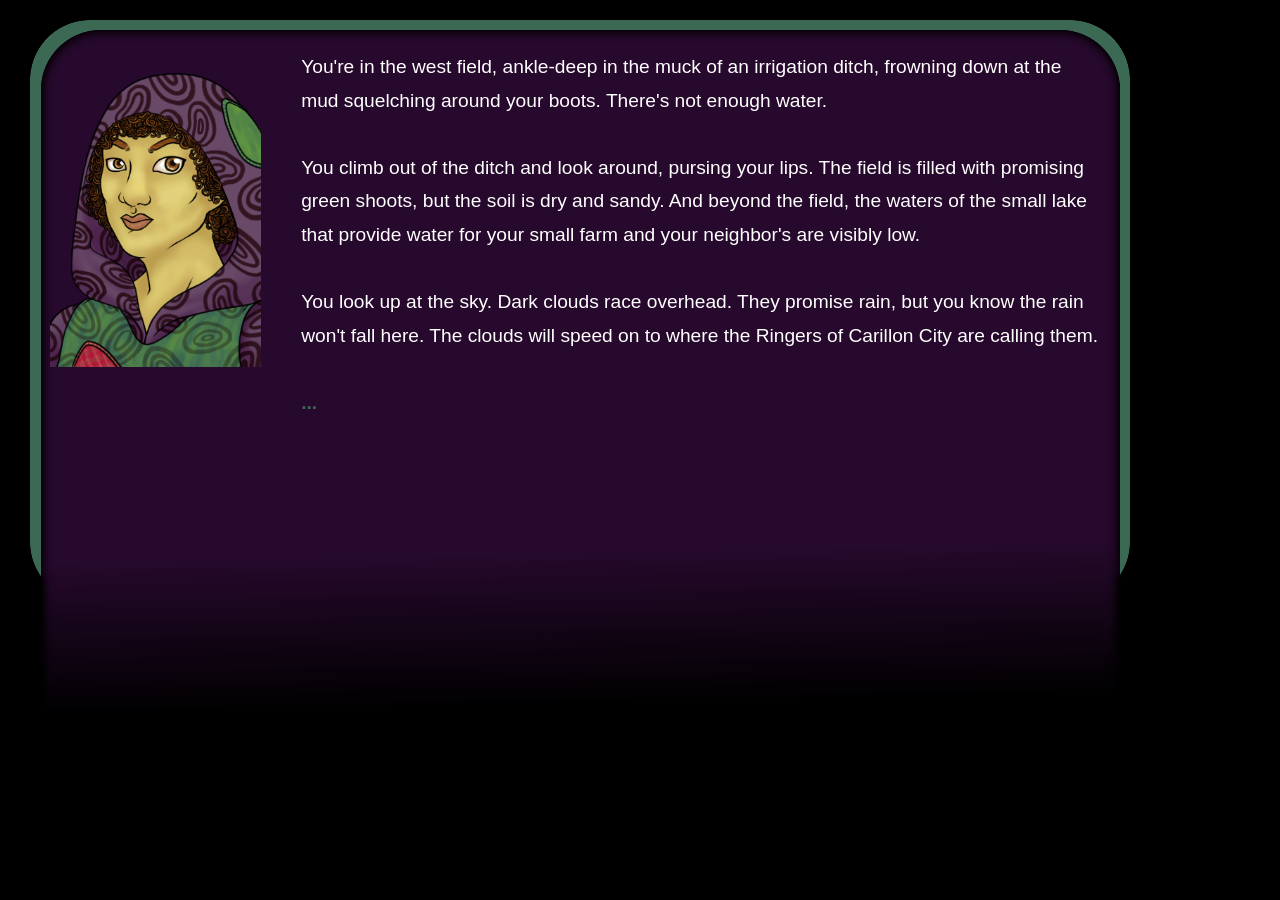
==== commit 5eebec9f: "fix portrait urls" ====
--- a/index.html
+++ b/index.html
@@ -7,7 +7,7 @@
 <meta name="viewport" content="width=device-width, initial-scale=1">
 <!--
 Made in Twine 1.4.2 (running on Darwin 14.1.0)
-Built on 20 Apr 2015 at 20:46:03, -0500
+Built on 21 Apr 2015 at 10:25:18, -0500
 
 Sugarcane is based on:
 
@@ -371,4 +371,4 @@
 #sidebar{display:none;}
 </style>
 </div>
-<div id="storeArea" data-size="135" hidden><div tiddler="two armies" tags="jes" created="201504201224" modifier="twee" twine-position="998,4219">The blue-clad, heavily armored warriors of the City are rushing to and fro before the city like swarming bees. Rapidly approaching the city is a force, smaller but numerous enough, of men and women in green and purple.\n\n&quot;Who would do this?&quot; you ask. &quot;The elders were all at Echomount, they know peace is coming...&quot;\n\n[[...|who knows]]</div><div tiddler="help" tags="alda" created="201504182146" modifier="twee" twine-position="898,17">&quot;Raiders, Jes!&quot; Alda cries, pulling to a stop next to you. &quot;Raiders from Carillon City!&quot; \n\n&quot;Here?! Why?&quot; \n\nYou have your opinions about the City, but you've never lifted a finger against them. And there can't be anything here that they want; you're just poor homesteaders. \n\n[[...|wtf]]\n\n</div><div tiddler="bad carolers" tags="jes" created="201504201254" modifier="twee" twine-position="547,4384">&quot;No peace with the criminals who attacked our bell choir!&quot; cries out one of the Caroler soldiers behind you. &quot;No peace with the people who would have the city wither without the rains!&quot;\n\n&quot;Please,&quot; you say...\n\n[[&quot;If you take revenge now, more people are going to get hurt!&quot;|no revenge]]\n\n[[&quot;There's a better way! We can help each other!&quot;|better way][$bell = $bell + 1]]</div><div tiddler="sentry apology" tags="npc" created="201504191722" modifier="twee" twine-position="405,3098">The sentry's leader - leaning on one his sentries for support, you notice with satisfaction - looks cowed. &quot;They brought a caroler here, Ker.&quot; Ker - you know the name. A very important elder and a powerful Singer. &quot;And that one is a caroler, too!&quot; He points at Alda, standing behind Ker. &quot;She had a bell!&quot; \n\n&quot;Yes, she was born in the City, you nitwit,&quot; Ker says, quieter now but his voice still laced with venom. &quot;And then she moved out here and spent the last decade growing grain with her bare hands.&quot; \n\n[[...|elder apology]]</div><div tiddler="Orit came" tags="orit" created="201504190957" modifier="twee" twine-position="719,599">&quot;You mean she doesn't know about...?&quot; \n\nOrit is so surprised that he drops the chime. It clatters on the cavern floor, and the light is gone in an instant as the bell is stilled. He fumbles in the dark for a moment before restoring illumination by sounding the chime once again.\n\n&quot;Know about what?&quot; you ask, looking back and forth between them.\n\nOrit looks to Alda. &quot;It's not my place to say,&quot; he says.\n\n[[...|no secret]]</div><div tiddler="idiots 2" tags="orit" created="201504201802" modifier="twee" twine-position="1574,746">&quot;I'd think they would have stopped when they saw you,&quot; you suggest. &quot;Those clothes practically scream Carillon.&quot; \n\n&quot;I would have thought that too,&quot; he scowling. &quot;I intend to pursue the matter when I get home, believe me.&quot; \n\n[[&quot;Why did you leave Carillon City, Alda?&quot;|why leave]]\n\n[[&quot;Why is Orit here now?&quot;|why Orit]]\n\n[[&quot;What now?&quot;|what now]]</div><div tiddler="questions" tags="jes" created="201504190946" modifier="twee" twine-position="1019,465">&quot;Alda, what's going on?&quot; you ask, turning back to her. &quot;Where did those Carolers come from? Why are you //meeting// with a Caroler?&quot; \n\n&quot;Orit's mother is an old friend.&quot; She smiles. &quot;A //very// old friend. I wasn't always an ornery old farm woman, you know.&quot; \n\nIndeed, she looks years younger in the dim light, with her eyes focused not on anything here in the cavern, but something years ago and miles away. \n\n[[...|Orit came]]\n</div><div tiddler="why 2" tags="orit" created="201504201753" modifier="twee" twine-position="1752,383">He takes a deep breath before continuing. \n\n&quot;My mother wants peace with Wilderkind. She wants to stop the violence before it goes any further. But she wasn't who to talk to among the Wilderkind. She thought Alda might have a better idea.&quot;\n\n[[...|I do]]</div><div tiddler="elder apology" tags="npc" created="201504191727" modifier="twee" twine-position="546,3100">&quot;I just thought, with all the raids...&quot; \n\n&quot;Get. Out. Of Here,&quot; Ker says emphatically. &quot;Go home, and stay there. &quot; He turns away from the sentry, who starts to slink away. \n\nThe elder turns to Orit. &quot;My apologies for the treatment you've received. For you to come here on a mission of peace, and be greeted like this...&quot; \n\n[[...|Orit speech]]</div><div tiddler="orit stylesheet" tags="stylesheet orit" created="201504192022" modifier="twee" twine-position="16,601">/* Orit */\n\nbody {\n\t/* This affects the entire page */\n\tfont-size: 12pt;\n\tbackground-image: url(&quot;Art/Futurama_portraits/futurama_bg_blue.png&quot;); \n\tbackground-repeat: no-repeat;\n    background-position: 30px 20px; \n}\n\n\n.passage{\n\n}\n\n.passage a {\n\t/* This affects passage links */\n\tcolor:#685208\n\t\n}\n.passage a:hover {\n\t/* This affects links while the cursor is over them */\n\t\n\t\n}\n\n#passages {\n\tmax-width: 800px;\n\tborder-left: 0px; \n\tpadding-left: 0;\n\tposition: absolute;\n\ttop: 50px;\n\tleft: 10px;\n}\n#sidebar { \n\tposition: absolute;\n\ttop: 50px;\n\tleft: 50px;\n\tcontent:url(&quot;Art/Futurama_portraits/Leela_oval3.png&quot;);\n\tborder: 0;\n\t\n}</div><div tiddler="idiots" tags="orit" created="201504191146" modifier="twee" twine-position="1427,748">Orit scowls. &quot;Because they're idiots,&quot; he says.\n\n&quot;It's the warriors, and a few of the masters who support them.&quot; He shakes his head. &quot;They've been talking as though the Wilderkind already declared war. They don't understand - or maybe they do and they pretend not to - that you're not organized the way we are, that Wilderkind from one settlement might attack us and the others could have nothing to do with it. \n\n[[...|idiots 2]]</div><div tiddler="alda talk" tags="alda" created="201504191936" modifier="twee" twine-position="248,3459">Orit excuses himself - you can see that he's exhausted, and already a line of elders is forming to talk to him one-on-one. He's got work to do yet before he sleeps. You let him go. \n\nAlda approaches you, smiling warmly. &quot;You,&quot; she says, &quot;did extremely well, Jes. I'm sorry I left you with a bell and hardly any instruction - but you rose to the occasion admirably. I'm proud of you.&quot;\n\n[[&quot;I wish you'd told me about where you were from.&quot;|origin]]\n\n[[&quot;Could you teach me more about the bell?&quot;|the bell]]\n\n[[&quot;Back at you - Orit couldn't have done it without you.&quot;|proud]]</div><div tiddler="the others" tags="jes" created="201504182218" modifier="twee" twine-position="747,17">The figures cresting the rise, and now running down it after Alda and the Caroler, are also dressed in the blue and gold colors of Carillon, but they're wearing real armor, not light metal plates for fashion. Soldiers - and soldiers trained in the magic of Ringing. \n\n&quot;Alda,&quot; you cry out as they get closer. &quot;What's going on?&quot; \n\n[[...|help]]</div><div tiddler="StoryTitle" tags="" created="201504182034" modifier="twee" twine-position="10,150">Untitled Story</div><div tiddler="excited" tags="orit" created="201504201044" modifier="twee" twine-position="1337,3765">&lt;&lt;display check with orit&gt;&gt; tells you he's been thinking the same thing. &quot;I didn't realize how different the Wilderlands are from the area around Carillon City. We've all heard how much drier it is, but I don't think we realized just how much. Maybe part of the solution is that we can call rains for you? Or even teach you to do it yourselves.\n\n&lt;&lt;display both ways&gt;&gt;\n\n&lt;&lt;set $bell to $bell + 1&gt;&gt;</div><div tiddler="all the bells" tags="orit" created="201504201222" modifier="twee" twine-position="861,4221">//All// the bells. \n\nSuddenly every bell in every spire is ringing, and you hear voices and handbells striking up on every street corner. The delegates are startled; some actually cover their ears. Alda grits her teeth, but it's Orit who looks the most shocked. His eyes go wide, his skin turns ashen.\n\n&quot;That's the alarm,&quot; he says. &quot;The city's under attack!&quot; \n\nThe two of you raise to a nearby staircase leading up to the rampart; Alda rushes after you. \n\n[[...|two armies]]</div><div tiddler="fly" tags="jes" created="201504201247" modifier="twee" twine-position="1855,4218">You don't have any more time to wait. Already the Carolers are holding their bells poised, ready to call up projectiles to fling at the Wilderkind, who aren't slowing their charge.\n\n&quot;Wish me luck!&quot; you call - and leap off the rampart. \n\n[[...|leap]]</div><div tiddler="exaggeration" tags="alda" created="201504201524" modifier="twee" twine-position="1156,598">&quot;Your dear mother is blinded by nostalgia,&quot; Alda says. She smiles, but bittersweetly. &quot;I seem to remember standing for quite a bit. Didn't have much choice.\n\n&quot;'Ran the city' is a great exaggeration, Jes. But I had some power, yes.&quot; \n\n[[&quot;Why did you leave Carillon City, Alda?&quot;|why leave]]\n\n[[&quot;Why is Orit here now?&quot;|why Orit]]\n\n[[&quot;What were those raiders doing here?&quot;|why raiders]]</div><div tiddler="elders" tags="npc" created="201504191713" modifier="twee" twine-position="268,3100">Suddenly a great //boom// passes over the battlefield, nearly knocking you off your feet. You, the sentries and Orit all look up toward Echomount - and see a cluster of elders standing together. One stands at the front; he's the one who unleashed that incredible yell. \n\n&quot;What,&quot; he shouts - at a fearsome but natural volume - &quot;can possibly be the meaning of this?!&quot; \n\n[[...|sentry apology]]</div><div tiddler="what now" tags="alda" created="201504191147" modifier="twee" twine-position="1297,1089">&quot;What now?&quot; you ask the both of them. \n\n&quot;Orit came here to make peace,&quot; Alda says. &quot;There's a conclave meeting of wilderkind elders, at Echomount. I'm going to bring him there, lend him my voice, and let him plead his case.&quot; \n\nYou turn to Orit. &quot;How exactly are you going to persuade them? After all...&quot;\n\n[[&quot;...people are frightened, because of the drought.&quot;|frightened]]\n\n[[&quot;...they're right to be angry that you're stealing the rains.&quot;|angry]]</div><div tiddler="to carillon" tags="orit" created="201504191955" modifier="twee" twine-position="758,3650">There's a large camp set up near the Echomount, and a place is found for the three of you to sleep. \n\nThe next morning, Orit finds you over breakfast. &quot;I'm heading back to Carillon City today with a few of the elders,&quot; he tells you. &quot;A bigger delegation will follow us, but with violence looming we don't want to lose any time. \n\n&quot;You've already done a lot for me and for the peace process - but I'd like you to come.&quot; \n\n[[&quot;I'd be honored.&quot;|honored]]\n\n[[&quot;I'd like to see the city...&quot;|adventure]]\n\n[[&quot;I'll do it if you think I could help.&quot;|needed]]\n\n</div><div tiddler="action2" tags="game" created="201504191557" modifier="twee" twine-position="354,2596">&lt;&lt;if $my_var is 0&gt;&gt;This is the real start of the game.\n&lt;html&gt; \n\t&lt;div class=&quot;Instructions&quot;&gt;\nSurvive for three minutes\n\t\t&lt;br&gt;\n\t\t&lt;br&gt;\nInstructions:\n\t\t&lt;br&gt;\n&amp;nbsp;&amp;nbsp;- Use arrow keys or WASD to move\n\t\t&lt;br&gt;\n&amp;nbsp;&amp;nbsp;- Left click to activate your bell \n\t\t&lt;br&gt;\n&amp;nbsp;&amp;nbsp;- Enemies near the bell can be drawn together and injured \n\t\t&lt;br&gt;\n&amp;nbsp;&amp;nbsp;- Use your shield to bounce enemies away from you\n\t\t&lt;br&gt;\n\t\t&lt;br&gt;\nGood luck!\n\t&lt;/div&gt;\n&lt;/html&gt;\n\n[[...|elders]]\n\n&lt;canvas id=&quot;playerCanvas&quot; width=&quot;1020px&quot; height=&quot;515px&quot; style=&quot; position: absolute; left: -10px; top: 0px; z-index: 2;&quot;&gt; &lt;/canvas&gt;\n\n&lt;canvas id=&quot;backgroundCanvas&quot; width=&quot;1020px&quot; height=&quot;515px&quot; style=&quot; position: absolute; left: -10px; top: 0px; z-index: 1;&quot; &gt; &lt;/canvas&gt;\n\n&lt;canvas id=&quot;projectileCanvas&quot; width=&quot;1020px&quot; height=&quot;515px&quot; style=&quot; position: absolute; left: -10px; top: 0px; z-index: 1;&quot; &gt; &lt;/canvas&gt;\n\n&lt;canvas id=&quot;statusCanvas&quot; width=&quot;1020px&quot; height=&quot;660px&quot; style=&quot; position: absolute; left: -10px; top: 0px; z-index: 0; background-image: url(Art/GameBG.png); &quot; &gt; &lt;/canvas&gt;\n\n&lt;&lt;loadJS scripts/bell.js&gt;&gt;\n&lt;&lt;loadJS scripts/howler.min.js&gt;&gt;\n&lt;&lt;loadJS scripts/sounds.js&gt;&gt;\n&lt;&lt;loadJS scripts/wilderkind.js&gt;&gt;\n&lt;&lt;loadJS scripts/image_loader.js&gt;&gt;\n&lt;&lt;loadJS scripts/shield.js&gt;&gt;\n&lt;&lt;loadJS scripts/bolas.js&gt;&gt;\n&lt;&lt;loadJS scripts/utilities.js&gt;&gt;\n&lt;&lt;loadJS scripts/player.js&gt;&gt;\n&lt;&lt;loadJS scripts/caroler.js&gt;&gt;\n&lt;&lt;loadJS scripts/level2.js&gt;&gt;\n\n&lt;&lt;else&gt;&gt;\n\n&lt;&lt;endif&gt;&gt;</div><div tiddler="whistle" tags="alda" created="201504191500" modifier="twee" twine-position="881,2605">You can't see the man's face in the gathering twilight. He's quiet for a long moment, and then gives a long, piercing whistle.\n\nYou become aware of motion all around you. More sentries stepping out from cover. You're surrounded. \n\nAlda crosses her arms. &quot;I have a right to speak at the conclave, young man,&quot; she says. &quot;I can't imagine the elders would look to kindly on your turning Wilderkind away.&quot; \n\n&quot;And I don't think they'd look kindly on you bringing a caroler to Echomount,&quot; he shoots back. &quot;You know, a force of them raided my settlement a few days back? Do you have any idea what those barbarians are doing to our people? What they did to my family?&quot; \n\n[[...|Orit]]</div><div tiddler="Scripts and Stuff" tags="script" created="201504201837" modifier="twee" twine-position="174,293">//requires jquery\n\nmacros['loadJS'] =\n{\n\thandler: function(place, object, parameters)\n\t{\n\t\tvar se = document.createElement(&quot;script&quot;);\n\t\tse.type = 'text/javascript';\n\t\tse.src = parameters[0];\n\t\tvar hT = document.getElementsByTagName(&quot;HEAD&quot;)[0];\n\t\thT.appendChild(se);\n\t\tif(se.innerText) {eval(se.innerText);}\n\t\telse {eval(se.textContent);}\n\t}\n}</div><div tiddler="no revenge" tags="jes" created="201504201257" modifier="twee" twine-position="687,4385">&quot;If you take revenge now, more people are going to get hurt!&quot; &lt;&lt;display no use&gt;&gt;</div><div tiddler="peeved" tags="orit" created="201504201044" modifier="twee" twine-position="1483,3538">&lt;&lt;display check with orit&gt;&gt; assures you that he agrees. &quot;I didn't realize how much we were changing the landscape,&quot; he admits. &quot;Not until I saw your and Alda's fields. After seeing what you make due with, the way we treat our own lands seems lavish. Of course, we have a great many people to feed - more than live in any one place in the Wilderlands.\n\n&lt;&lt;display both ways&gt;&gt;</div><div tiddler="check with orit" tags="orit" created="201504201044" modifier="twee" twine-position="1623,3538">You talk to Orit about it. He hears you out and then</div><div tiddler="for effect" tags="orit" created="201504191852" modifier="twee" twine-position="965,3096">He pauses for effect. They lean in to hear what comes next. \n\nHe's good. \n\n&quot;...that we will do, not just what it takes to pull us back from disaster, but what we must to be true neighbors, and friends, to the Wilderkind.&quot;\n\n[[...|if we must]]</div><div tiddler="jes stylsheet" tags="stylesheet jes" created="201504192021" modifier="twee" twine-position="21,454">/* Jes */\n\nbody {\n\t/* This affects the entire page */\n\tfont-size: 12pt;\n\tbackground-image: url(&quot;Art/Futurama_portraits/futurama_bg3.png&quot;); \n\tbackground-repeat: no-repeat;\n    background-position: 30px 20px; \n}\n\n\n.passage{\n\n}\n\n.passage a {\n\t/* This affects passage links */\n\tcolor:#3C6954\n\t\n}\n.passage a:hover {\n\t/* This affects links while the cursor is over them */\n\t\n\t\n}\n\n#passages {\n\tmax-width: 800px;\n\tborder-left: 0px; \n\tpadding-left: 0;\n\tposition: absolute;\n\ttop: 50px;\n\tleft: 10px;\n}\n#sidebar { \n\tposition: absolute;\n\ttop: 50px;\n\tleft: 50px;\n\tcontent:url(&quot;Art/Portraits/Jess_Portrait.png&quot;);\n\tborder: 0;\n\t\n}</div><div tiddler="buckets1.5" tags="alda" created="201504201639" modifier="twee" twine-position="704,4675">&quot;Remind me why I wanted to come back here and do this?&quot; Alda asks, sitting down after emptying another bucket. But she's smiling. &quot;I'm getting too old for this.&quot; \n\n&quot;Nonsense,&quot; you laugh, taking a seat beside you. The field's only about half done, but the sun is still high in the sky; plenty of time. &quot;If you can tramp to the city in back in a few days you're fit to help a neighbor you owe a favor.&quot;  \n\nShe laughs too. &quot;Save the country one time, and suddenly there's no living with you.&quot;\n\n[[...|buckets2]]</div><div tiddler="honored" tags="orit" created="201504192051" modifier="twee" twine-position="903,3508">&quot;I'd be honored,&quot; you tell him.\n\n&quot;Excellent!&quot; He beams. &quot;It'll be good to have you along - and to be honest, I think having you there will make things go smoother. It's a good story - the Wilderkind who saved a Caroler with bell and voice together. \n\n&quot;&lt;&lt;display prepare&gt;&gt;\n\n&lt;&lt;set $bell to $bell + 1&gt;&gt;</div><div tiddler="apologize" tags="alda" created="201504201754" modifier="twee" twine-position="1505,456">&quot;As I told you,&quot; Alda says gently to Orit, shaking her head. &quot;If there Wilderkind five of us in a room there are five opinions. Most of the Wilderkind feel the same as Jes.&quot; \n\nHe nods. They're clearly continuing a conversation from earlier; you're not quite sure what it means. \n\n[[...|why 2]]</div><div tiddler="no use" tags="" created="201504201306" modifier="twee" twine-position="835,4389">You see people on both sides hesitate, exchanging glances with their neighbors or looking thoughtfully over at their opponents.\n\nBut then one of the Carolers rings their bell and a stone whips into the air; it zips around and flies toward a Wilderkind. You leap in front of it with your shield and reflect it - but you've lost the moment. \n\nNo sign of the elders and the masters. You need to buy more time, hold off the bloodshed as long as you possibly can...\n\n[[...|action3]]</div><div tiddler="you did it" tags="orit" created="201504191555" modifier="twee" twine-position="1299,2752">The sentry stumbles and ends up running in a wide orbit around you, cursing.\n\n&quot;You did it,&quot; Orit says, eyes wide. &quot;She's right. Bell and voice, together... the implications...&quot;\n\nYou don't have time to think about them. The sentries are closing in. &quot;Stay behind me,&quot; you tell him. \n\n[[...|action2]]</div><div tiddler="action3" tags="game" created="201504201310" modifier="twee" twine-position="983,4385">&lt;&lt;if $my_var is 0&gt;&gt;This is the real start of the game.\n&lt;html&gt; \n\t&lt;div class=&quot;Instructions&quot;&gt;\nKeep the two factions from heuritn each other for three minutes\n\t\t&lt;br&gt;\n\t\t&lt;br&gt;\nInstructions:\n\t\t&lt;br&gt;\n&amp;nbsp;&amp;nbsp;- Use arrow keys or WASD to move\n\t\t&lt;br&gt;\n&amp;nbsp;&amp;nbsp;- Left click to activate your bell \n\t\t&lt;br&gt;\n&amp;nbsp;&amp;nbsp;- Enemies near the bell can be drawn together and injured \n\t\t&lt;br&gt;\n&amp;nbsp;&amp;nbsp;- Use your shield to bounce enemies away from you\n\t\t&lt;br&gt;\n\t\t&lt;br&gt;\nGood luck!\n\t&lt;/div&gt;\n&lt;/html&gt;\n[[...|intervention]]\n\n&lt;canvas id=&quot;playerCanvas&quot; width=&quot;1020px&quot; height=&quot;515px&quot; style=&quot; position: absolute; left: -10px; top: 0px; z-index: 2;&quot;&gt; &lt;/canvas&gt;\n\n&lt;canvas id=&quot;backgroundCanvas&quot; width=&quot;1020px&quot; height=&quot;515px&quot; style=&quot; position: absolute; left: -10px; top: 0px; z-index: 1;&quot; &gt; &lt;/canvas&gt;\n\n&lt;canvas id=&quot;projectileCanvas&quot; width=&quot;1020px&quot; height=&quot;515px&quot; style=&quot; position: absolute; left: -10px; top: 0px; z-index: 1;&quot; &gt; &lt;/canvas&gt;\n\n&lt;canvas id=&quot;statusCanvas&quot; width=&quot;1020px&quot; height=&quot;660px&quot; style=&quot; position: absolute; left: -10px; top: 0px; z-index: 0; background-image: url(Art/GameBG.png); &quot; &gt; &lt;/canvas&gt;\n\n&lt;&lt;loadJS scripts/bell.js&gt;&gt;\n&lt;&lt;loadJS scripts/howler.min.js&gt;&gt;\n&lt;&lt;loadJS scripts/sounds.js&gt;&gt;\n&lt;&lt;loadJS scripts/wilderkind.js&gt;&gt;\n&lt;&lt;loadJS scripts/image_loader.js&gt;&gt;\n&lt;&lt;loadJS scripts/shield.js&gt;&gt;\n&lt;&lt;loadJS scripts/bolas.js&gt;&gt;\n&lt;&lt;loadJS scripts/utilities.js&gt;&gt;\n&lt;&lt;loadJS scripts/player.js&gt;&gt;\n&lt;&lt;loadJS scripts/caroler.js&gt;&gt;\n&lt;&lt;loadJS scripts/level3.js&gt;&gt;\n\n&lt;&lt;else&gt;&gt;\n\n&lt;&lt;endif&gt;&gt;</div><div tiddler="thank you" tags="alda" created="201504182157" modifier="twee" twine-position="1337,309">&quot;&lt;&lt;print $sendoff&gt;&gt;&quot;\n\n&quot;//Thank you//&quot;, Alda says. She puts a hand on your shoulder and looks you straight in the face. &quot;If I had any other choice, I wouldn't drag you into this,&quot; she says. \n\n&quot;But this is bigger than either of us.&quot;\n\n[[...|fighting carolers]] \n\n</div><div tiddler="better way" tags="jes" created="201504201257" modifier="twee" twine-position="691,4528">&quot;There's a better way! We can help each other!&quot; &lt;&lt;display no use&gt;&gt;</div><div tiddler="my friend" tags="orit" created="201504191903" modifier="twee" twine-position="1372,3095">&quot;Jes here&quot; - he puts a hand on your shoulder, the familiarity of the gesture catching you offguard - &quot;just saved my life. She did it with a song in her throat and a bell in her hand. We should be the same way: bell and song, City and Wilderlands, solving our problems together. \n\n&quot;That is the message - and the pledge - I bring from the masters of Carillon City.&quot; \n\n[[...|not that easy]]</div><div tiddler="bad wilderkind" tags="jes" created="201504201252" modifier="twee" twine-position="408,4383">&quot;You!&quot; he cries.\n\n&quot;Please, everyone!&quot; you cry out. &quot;Don't do this! The elders and the masters are in the city negotiating peace! There's no need to fight!&quot;\n\n&quot;No peace with the people who burned my family's crops!&quot; the sentry leader cries. &quot;No peace with the people who steal the rains!&quot; \n\n[[...|bad carolers]]</div><div tiddler="near echomount" tags="jes" created="201504191438" modifier="twee" twine-position="557,2605">It takes more than a day of hard hiking to reach Echomount; it's close to dusk the next day as you draw close to the deep crater where the elders of the Wilderkind meet. You can see the flicker of campfires; the conclave is already gathered. \n\nThe elders are no doubt eager to sort out the trouble of the drought and the conflict with Carillon City. Hopefully, you're in time to have a voice at the table. \n\n&quot;Stop right there!&quot; \n\nOh, of course. Nothing's ever easy, is it? \n\n[[...|guards]]</div><div tiddler="hereandnow" tags="jes" created="201504182117" modifier="twee" twine-position="465,15">But that's still far away, for now. For now you have a field, and a crop you're counting on, and too little water. You contemplate the ditch. Perhaps you could dig it deeper to draw more water out to your field? Or perhaps you should resort to getting water by the bucket field and watering the crops by hand?\n\nBoth approaches are a lot of work. You'd probably need help from Alda, your one neighbor who lives on the other side of the lake. You look up at the rise that separates your property, and are surprised to see two figures cresting it, coming toward you.\n\n[[...|loudbells]]</div><div tiddler="leap" tags="jes" created="201504201249" modifier="twee" twine-position="260,4381">You sing a shield around yourself, and it cushions your impact with the ground. You run forward, sprinting for all your worth. You rush through the ranks of the Caroler warriors, raising cries as you go, but moving too quickly for them to react until you're already past. \n\nA shielded Wilderkind is about the barrel into the first rank; you see hurled projectiles impacting off his shields. You leap past the first Caroler warriors just in time, and throw up a shield of your own, cancelling his. \n\nBoth of you fall; you're surprised, but not as much as you could be, to see the leader of the sentries at Echomount. \n\n[[...|bad wilderkind]]</div><div tiddler="oration" tags="orit" created="201504191742" modifier="twee" twine-position="825,3096">&quot;In Carillon City we haven't been good neighbors to you, of late,&quot; he says, addressing the elders. &quot;We have told ourselves that your problems were our own, and that if we could believe we weren't to blame that there was nothing we needed to do. \n\n&quot;That lack of neighborliness has led to misunderstanding, which has nearly led us into disaster. I speak for the masters of Carillon City when I tell you...&quot;\n\n[[...|for effect]]</div><div tiddler="caves" tags="jes" created="201504190847" modifier="twee" twine-position="425,462">A number of the raiders have fallen, stunned by their own hurled rocks bouncing back, but more are coming. You're not sure how much longer you can keep this up; you start falling back, toward the safety of the caves. \n\nThe Carolers follow you into the gaping mouth of the caverns that stretch back into the mountains, but not far; after a few turnings, they think better of it and fall back. \n\nSound carries in the caves. You hear them shouting to each other; you hear the order to withdraw, and heavy boots tramping back to the cave entrance. \n\n[[...|direction]]</div><div tiddler="doubts 3" tags="alda" created="201504191227" modifier="twee" twine-position="1451,2388">&quot;I understand your doubts,&quot; Alda says. &quot;But don't you think there's at least a chance this could make things better - without the need for war?&quot; \n\n[[...|persuaded]]</div><div tiddler="doubts 2" tags="orit" created="201504191222" modifier="twee" twine-position="1455,2248">Orit frowns, not pleased by this turn of conversation - but he nods. &quot;On my mother's behalf, I'm authorized to discuss changes in how we call the rains,&quot; Orit says. &quot;Personally, I don't believe the drought has anything to do with our rain calling. But as a show of good faith, we're willing to discuss it.&quot; \n\n[[...|doubts 3]]</div><div tiddler="not that easy" tags="npc" created="201504191900" modifier="twee" twine-position="1508,3090">It's not that easy, of course.\n\nThe discussion goes on for hours, including a recess and a return to Echomount proper. You are excited to see it, never having made the journey before; a bowl of a volcanic crater, with eerily good acoustics so the elders don't need to shout to be heard - though of course, that doesn't necessarily stop them. \n\n[[...|diverse views]]</div><div tiddler="wtf" tags="orit" created="201504182240" modifier="twee" twine-position="1034,13">&quot;Retribution,&quot; the Caroler says, breathing hard. \n\nYou gape at him &quot;//Retribution//? For what? We haven't done anything to them!&quot; \n\n&quot;Other Wilderkind have,&quot; the Caroler says. &quot;There have been raids...&quot;\n\n[[...|hold them]]\n</div><div tiddler="the city" tags="jes" created="201504201058" modifier="twee" twine-position="1625,3761">And in another day you're in the city itself. \n\nIt's a strange place. Buildings tower above you like high cliffs, there are people //everywhere// - and of course there are the bells. Merchants ringing bells to attract attention as they hawk their wares, bells affixed outside homes for visitors to signal those inside. Bells literally ring every hour from tall spires, to mark the progress of the day. \n\n[[...|you find it]]</div><div tiddler="come" tags="alda" created="201504191207" modifier="twee" twine-position="1294,1832">Alda is watching you closely, studying you. &quot;Jes,&quot; she says after a long moment. &quot;You've helped us a great deal today. But... I need to ask you for even more.\n\n&quot;Come with us.&quot; \n\nYour eyes widen in surprise. &quot;Me? Why?&quot;\n\n[[...|why me]]</div><div tiddler="ok" tags="jes" created="201504201243" modifier="twee" twine-position="1718,4218">&quot;Ok,&quot; you say. &quot;Ok, I'll do what I can.&quot; \n\nYou look out over the two armies. The Carolers have stopped advancing; they're organizing themselves into ranks. You see bells flashing in the sun. The Wilderkind, in contrast, are fanning out, getting space with which to maneuver and charge, readying shields to rush into the center of the Carolers' formations. &quot;Just... hurry,&quot; you say. \n\n[[...|fly]]</div><div tiddler="catch alda" tags="alda" created="201504191538" modifier="twee" twine-position="843,2895">&quot;...they'll catch you,&quot; you finish.\n\n&quot;No they won't,&quot; she says. &quot;If they try, you'll pull them back.&quot; She hands you the bell. &quot;Use this.&quot; \n\n&lt;&lt;display wtf a bell&gt;&gt;</div><div tiddler="involved" tags="orit" created="201504191003" modifier="twee" twine-position="1023,602">&quot;'Involved?' You were one of the great masters!&quot; Orit says. He turns to you. &quot;She practically ran the city! \n\n&quot;My mother still talks about her to this day. Anytime she has a problem with another master, it's 'Alda wouldn't stand for this, Orit, she would set them straight.'&quot;\n\n[[...|exaggeration]]</div><div tiddler="holding bells" tags="jes" created="201504201334" modifier="twee" twine-position="553,4959">Alda has taken back the bell she gave you near the Echomount. Your bell is a large golden hand-bell with a hardwoord handle, a gift from Orit and his mother before you left the city.\n\n&quot;A little piece of the city and its spirit you can take with you,&quot; Orit said. He pointed out the inscription along the sound rim: &quot;Friend of Carillon.&quot; \n\nNow you and Alda stand on the crest of the rise between your properties, preparing to join together in a ritual that's familiar to her but strange for you - calling the rain. \n\n[[...|bell2]]</div><div tiddler="praise orit" tags="orit" created="201504191918" modifier="twee" twine-position="1786,2936">&quot;That was extraordinary,&quot; you tell him. &quot;Dealing with one elder is hard enough, let alone all of them.&quot;\n\nHe laughs; he's more relaxed now than you've seen him before. &quot;I can well believe it. Honestly, that was refreshing compared to dealing with a room full of masters. They're more polite, but that just means you never know what they're thinking.&quot;\n\n&quot;Definitely not a problem with our elders,&quot; you say. The two of you share a smile. \n\n[[...|alda talk]]</div><div tiddler="StoryAuthor" tags="" created="201504182034" modifier="twee" twine-position="10,290">Anonymous</div><div tiddler="frightened2" tags="alda" created="201504191200" modifier="twee" twine-position="1163,1519">&quot;It wasn't an accusation, Orit,&quot; Alda says, sternly. &quot;It's a fact - people here are scared, and fear makes people do awful things. \n\n&quot;If you're going to make peace, your first concern can't be proving that you're side is right.&quot;\n\n[[...|apology]]</div><div tiddler="persuaded" tags="jes" created="201504191218" modifier="twee" twine-position="1162,2257">You nod reluctantly. You wish you could stay at home - there's so much work to do, and your homestead is your life. But Alda has a point. \n\n&quot;Alright. I'll come. The sooner this is resolved, the sooner everything will go back to normal.&quot; \n\n[[...|journey]]</div><div tiddler="origin" tags="alda" created="201504191949" modifier="twee" twine-position="246,3318">&quot;I wish you'd told me about where you were from,&quot; you tell her. &quot;That wasn't the way I would have chosen to get to know you better, Alda.&quot; \n\nShe nods. &quot;I'm sorry about that. I wanted to leave all of it behind. Being out here, among the Wilderkind, it felt good. But some people, at first, were like that sentry - I was just a caroler to them.&quot; She shrugs. &quot;I got used to not talking about it. \n\n&quot;But I should have told you. I guess Carillon City isn't the only one that needs to think about being a better neighbor. Tell you what - when we get back, I'll tell you all about it - while we dig out your irrigation ditch.&quot;\n\nYou laugh. &quot;I //will// hold you to that.&quot;\n\n[[...|to carillon]]\n\n </div><div tiddler="bell" tags="alda" created="201504191532" modifier="twee" twine-position="691,2751">And Alda is holding a silver hand-bell produced from a pouch on her belt. Of course; the Caroler raiders were using their bells to call pull objects through the air, but Alda is using it to pull //shields//. \n\nCome to think of it, you're glad you weren't up against her before. \n\n&quot;She's a Ringer!&quot; cries one of the sentries. &quot;Careful!&quot; \n\nAlda steps back over to you and Orit. &quot;I'll get to the conclave,&quot; she says. &quot;They'll put a stop to this foolishness. Jes, keep them off Orit.&quot; \n\nYou frown. &quot;That'll never work, Alda...&quot;\n\n[[&quot;...they'll catch you.&quot;|catch alda]]\n\n[[&quot;...I can't fight them all.&quot;|shield v shield]]</div><div tiddler="loudbells" tags="jes" created="201504182106" modifier="twee" twine-position="615,19">The sound of bells comes back - louder, more insistent, even through your shield. You narrow your eyes; something's wrong, you've never heard them this loud before. \n\nYou look back up toward the two figures. They're not just coming toward you. They're running. And more figures are coming over the rise behind them. \n\n[[...|the two]]</div><div tiddler="orit" tags="orit" created="201504191909" modifier="twee" twine-position="1791,3088">Orit shakes your hand. &quot;Thank you,&quot; he says. &quot;For everything. For saving me, and for taking a chance on me. Really, thank you. &quot;\n\n[[&quot;Thank you for taking a chance on us.&quot;|chance]]\n\n[[&quot;That was extraordinary.&quot;|praise orit]]\n\n[[&quot;Maybe things will get back to normal now.&quot;|normal]]</div><div tiddler="Start" tags="jes" created="201504182034" modifier="twee" twine-position="10,10">&lt;&lt;set $bell to 0&gt;&gt;You're in the west field, ankle-deep in the muck of an irrigation ditch, frowning down at the mud squelching around your boots. There's not enough water. \n\nYou climb out of the ditch and look around, pursing your lips. The field is filled with promising green shoots, but the soil is dry and sandy. And beyond the field, the waters of the small lake that provide water for your small farm and your neighbor's are visibly low. \n\nYou look up at the sky. Dark clouds race overhead. They promise rain, but you know the rain won't fall here. The clouds will speed on to where the Ringers of Carillon City are calling them. \n\n[[...|bells]]</div><div tiddler="good luck" tags="alda" created="201504191552" modifier="twee" twine-position="1144,2750">&quot;This bell is shaped for calling - for summoning things to yourself. It will do the work for you. It's Just like singing: focus on what you want, ring the bell with decision, and it will happen.&quot; \n\n&quot;Now, good luck - and wish me the same.&quot; And she's off, running with surprising speed for her age. One of the sentries rushes after her; you bite your lip and follow her advice: you picture the sentry veering off toward you, you hold the image in your mind, and you ring the bell...\n\n[[...|you did it]]</div><div tiddler="you find it" tags="jes" created="201504201634" modifier="twee" twine-position="1790,3563">Of course, song is as much a part of life in the Wilderlands. But only in the context of the family, the home. Alda's probably heard you singing, from time to time at your homestead; you're damned sure nobody else has. This is a very different way of living.\n\n[[You find it charming.|charming]]\n\n[[You find it obnoxious.|obnoxious]]</div><div tiddler="frightened" tags="orit" created="201504191155" modifier="twee" twine-position="1202,1220">&quot;...people are frightened, because of the drought,&quot; you finish. \n\n&lt;&lt;display fault&gt;&gt;\n\n[[...|frightened2]]\n\n&lt;&lt;set $bell to $bell + 1&gt;&gt;</div><div tiddler="intervention" tags="npc" created="201504201316" modifier="twee" twine-position="253,4810">It happens suddenly. \n\nOne moment you're fighting for your life, trying desperately to stop attacks from both sides. And suddenly all around you, projectiles are veering away, shields are falling away. \n\nIn a moment, the space between the two armies - the space you've been occupying alone - is filled with pairs. An elder for every master - for every bell, a voice. \n\n[[...|intervention2]]</div><div tiddler="prepare" tags="" created="201504192055" modifier="twee" twine-position="1060,3635">Finish your breakfast and come find us on the Echomount - we'll be marshalling there.&quot;\n\n[[...|walking to carillon]]</div><div tiddler="epilogue" tags="jes" created="201504201324" modifier="twee" twine-position="406,4811">A week later, and you're finally back on your homestead.\n\nNegotiations are still not done, but you really couldn't afford to be away any longer. Orit smoothed things over with the masters - the elders understood - and, with everyone satisfied that the militant factions on both side are contained, you were dismissed, with sincere thanks from both sides. Alda came with you, satisfied that things were finally on the right track, but Orit stayed behind to assist his mother. He promised to write. \n\nNow you and Alda are standing together &lt;&lt;if $bell gte 5&gt;&gt;holding bells.\n\n[[...|holding bells]]\n&lt;&lt;else&gt;&gt;holding buckets.\n\n[[...|holding buckets]]\n\n&lt;&lt;endif&gt;&gt;</div><div tiddler="angry" tags="orit" created="201504191155" modifier="twee" twine-position="1366,1222">&quot;...they're right to be angry that you're stealing the rains.&quot;\n\n&lt;&lt;display fault&gt;&gt;\n\n[[...|angry2]]</div><div tiddler="needed" tags="orit" created="201504192051" modifier="twee" twine-position="903,3643">&quot;I'll do it if you think I could help,&quot; you tell him. &quot;I have to get back home - but I'll see this through, if I'm needed.&quot;\n\nHe nods. &quot;I understand. I wouldn't ask it, but your story that will mean something to both sides - the Wilderkind who saved a Caroler with bell and voice. It really seems to mean something to the elders. I think it will to the masters as well.&quot; \n\nYou nod hesitantly. &quot;I never set out to be a symbol. But if it will help bring peace....&quot;\n\nHe smiles. &quot;//Thank you.// &lt;&lt;display prepare&gt;&gt;</div><div tiddler="doubt" tags="alda" created="201504182157" modifier="twee" twine-position="1329,143">&quot;I can't hold off so many,&quot; you say. &quot;They have bells, I assume they know how to use them...&quot; \n\n&quot;You must try,&quot; Alda says, desperation in her voice. &quot;You know I wouldn't ask you for this if it wasn't of the highest importance. \n\n&quot;You're one of the best Singers I've ever seen,&quot; she insists. &quot;You can do this.&quot; \n\n[[&quot;You're right. Go.&quot;|thank you][$sendoff = &quot;You're right. Go.&quot;]]\n\n[[&quot;I'll... I'll do my best.&quot;|thank you][$sendoff = &quot;I'll... I'll do my best.&quot;]]\n\n[[&quot;You owe me for this.&quot;|thank you][$sendoff = &quot;You owe me for this.&quot;]]</div><div tiddler="one day" tags="" created="201504201118" modifier="twee" twine-position="1928,3763">One day, you stand on the city's ramparts with Orit. The two of you have both been only peripherally involved with the negotiations themselves, present occasionally but mostly left on your own. He's been showing you some of his favorite sites; today, that means the view of the mountains from atop the wall.\n\n[[...|warriors]]</div><div tiddler="why raiders" tags="alda" created="201504191131" modifier="twee" twine-position="1286,741">&quot;Why did those raiders come here?&quot; you ask.\n\nAlda looks at Orit. &quot;Actually, that's a good question. Why on earth did they come here, of all places?&quot; \n\n[[...|idiots]]</div><div tiddler="bloodshed" tags="orit" created="201504201232" modifier="twee" twine-position="1283,4214">&quot;But this is more than a raid,&quot; Orit says, pointing out at the two armies, which are rapidly coming together. &quot;This is the beginnings of a battle. There will be losses, on both sides. So much bloodshed...&quot;\n\nHe shakes his head. &quot;No matter what the elders and masters say, I'm not sure we can avert a war. The warriors on both side have forced the issue.&quot; \n\nHis voice cracks; he looks heartbroken. &quot;We were so close...&quot; \n\n[[...|not over yet]]</div><div tiddler="direction" tags="jes" created="201504190855" modifier="twee" twine-position="570,460">And then, once it's quiet, it's not long before you hear a high, gentle ring, very different from the insistent clanging of the raiders' bells. \n\nDespite the echoes and the darkness you find you know exactly where the sound is coming from. \n\nFollowing the sound leads, in a few minutes, to Alda and the Caroler, crouched in a narrow side passage. They are illuminated by a soft glow from a chime that the Caroler holds in his hands. \n\n[[...|cavern convo]]</div><div tiddler="bell4" tags="alda" created="201504201641" modifier="twee" twine-position="981,4955">&quot;I wasn't sure you would want to keep using a bell,&quot; Alda remarks as the two of you sit on the hilltop watching the sky afterward. You think you feel the air getting a little cooler.\n\nYou shrug. &quot;It's all music,&quot; you say. &quot;That's what I learned, from meeting Orit and visiting the City, I think. We're all just people, and we all make music.&quot; \n\nAlda smiles. &quot;I felt the same way, the first time I was lucky enough to be allowed to listen to one of my neighbor's songs.&quot; \n\nThe two of you are quiet for a moment. The wind picks up; the weather is changing. </div><div tiddler="cavern convo" tags="alda" created="201504190905" modifier="twee" twine-position="725,467">&quot;A well done calling, Orit,&quot; Alda says to him. &quot;I told you they wouldn't capture her. Come, Jes - are you alright? They didn't hurt you, did they?&quot;\n\n&quot;I'm fine.&quot;\n\n&quot;I told you,&quot; Alda repeats to Orit. She smiles. &quot;Thank you so much, Jes. I'm so glad you're safe. Now, I owe you an explanation. First, let me introduce Orit.&quot;\n\n[[...|ringer]]</div><div tiddler="attacked" tags="jes" created="201504191516" modifier="twee" twine-position="1184,2605">&quot;&lt;&lt;print $saying&gt;&gt;&quot; you call. But they ignore you. You hear the sound of singing all around you, the crackle of magic, the displaced air from shields being conjured out of song.\n\nSuddenly their leader shoots forward, a shield crackling to life around him; he means to ram you all with it, toss you aside. You bring up your own shield just in time. The two shields crackle when they meet, and then dissipate. You're safe - from his attack. \n\n[[...|attacked2]]</div><div tiddler="if we must" tags="jes" created="201504191854" modifier="twee" twine-position="1103,3096">&quot;What about the rains?&quot; calls a woman from among the elders. &quot;You call the rains to yourselves, and they pass us by while the ground grows parched and the crops fail.&quot;\n\n&quot;You're calling too far and too damn loudly with your bells!&quot; says a man. &quot;My family lives nearby the city, and there's no peace! Music should be a sacred and a private thing!&quot; \n\nYou see Alda frown where she stands beside the leader of the elders. Will Orit lose his temper?\n\n[[...|no he won't]]</div><div tiddler="but" tags="jes" created="201504201632" modifier="twee" twine-position="1333,3511">But the first sign of the city is the explosion of green in the distance - the product of their rain calling. You hear murmuring among the elders. There is resentment, as well as excitement about the potential - could such a thing be possible in the Wilderlands as well? \n\nPersonally, you can't help but feel...\n\n[[...angered that the carolers are living in such plenty while times are so hard for the Wilderkind.|peeved]]\n\n[[...excited that a partnership with Carillon City could bring this prosperity to your own homestead.|excited]]</div><div tiddler="charming" tags="jes" created="201504201105" modifier="twee" twine-position="1935,3561">The crowds and tapestry of sound all around are exciting, invigorating! You wander the city, eager to see everything, hear everything. The time flies by as you wander the city, while the masters and the elders meet to talk through details. \n\n&lt;&lt;display one day&gt;&gt;\n\n&lt;&lt;set $bell to $bell + 1&gt;&gt;</div><div tiddler="no he won't" tags="orit" created="201504191858" modifier="twee" twine-position="1238,3098">He doesn't in the slightest. &quot;If being good neighbors means we have to be more careful about calling the rains, we are ready to discuss it,&quot; he says. &quot;If it means we have to be respectful with the peals of our bells - which are as sacred for us as the privacy of your songs are to you - then we are hear to listen to what you need. \n\n&quot;Provided,&quot; he adds, raising a cautioning finger, &quot;that you are ready to do the same.&quot; \n\n[[...|my friend]]</div><div tiddler="Orit speech" tags="orit" created="201504191735" modifier="twee" twine-position="687,3099">Orit is standing right beside you. You hear him take a deep breath; you're not sure anyone else does. But when he speaks there's not trace of uncertainty or hesitation. \n\n&quot;There's no apology necessary,&quot; he says. &quot;I myself have witnessed violence just as reprehensible, practiced by my people against yours. \n\n&quot;I'm not here to cast blame or demand an apology. All I want is to make it end - to ensure that this is the last time our people fight without reason.&quot; \n\n[[...|oration]]\n\n</div><div tiddler="alda stylesheet" tags="stylesheet alda" created="201504201501" modifier="twee" twine-position="18,901">/* Alda */\n\nbody {\n\t/* This affects the entire page */\n\tfont-size: 12pt;\n\tbackground-image: url(&quot;Art/Futurama_portraits/futurama_bg3.png&quot;); \n\tbackground-repeat: no-repeat;\n    background-position: 30px 20px; \n}\n\n\n.passage{\n\n}\n\n.passage a {\n\t/* This affects passage links */\n\tcolor:#3C6954\n\t\n}\n.passage a:hover {\n\t/* This affects links while the cursor is over them */\n\t\n\t\n}\n\n#passages {\n\tmax-width: 800px;\n\tborder-left: 0px; \n\tpadding-left: 0;\n\tposition: absolute;\n\ttop: 50px;\n\tleft: 10px;\n}\n#sidebar { \n\tposition: absolute;\n\ttop: 50px;\n\tleft: 50px;\n\tcontent:url(&quot;Art/Portraits/alda_portrait.png&quot;);\n\tborder: 0;\n\t\n}</div><div tiddler="mission doubts" tags="alda" created="201504191214" modifier="twee" twine-position="1458,2111">&quot;I'm not sure I want peace...&quot; you say, looking sidelong at Orit. &quot;Not if it means that nothing changes, that the Carolers call the rains away while the lakes dry up and our crops die.&quot; \n\nAlda nods. &quot;I understand. And I can promise you, that's not the kind of peace we're fighting for. Right, Orit?&quot;\n\n[[...|doubts 2]]</div><div tiddler="orit either" tags="orit" created="201504201141" modifier="twee" twine-position="575,4216">&quot;Me neither,&quot; he says. &quot;It's like the sentries around the Echomount - so many people on both sides want peace. But it's easier to break something than to make it. If the sentries had killed me, or the raiders had killed you, things would be different now. The masters have put a stop to the raids now, but any more fighting and we could lose all of the progress we've made.&quot;\n\n[[...|next morning]]</div><div tiddler="why leave" tags="alda" created="201504191131" modifier="twee" twine-position="1148,744">&quot;Why did you leave Carillon City, Alda?&quot; you ask Alda. &quot;Why walk away from something like that?&quot;\n\nShe shrugs. &quot;The truth is, I was always someone who liked the quiet. I used to envy the people out here, alone on their homesteads, without bells always ringing in their ears. \n\n&quot;And being a leader means living for others before yourself. I did that for a long time. I decided it was time to do something for myself.&quot; \n\n[[&quot;Why is Orit here now?&quot;|why Orit]]\n\n[[&quot;What were those raiders doing here?&quot;|why raiders]]\n\n[[&quot;What now?&quot;|what now]]\n</div><div tiddler="not over yet" tags="alda" created="201504201235" modifier="twee" twine-position="1428,4216">&quot;...no,&quot; Alda says. &quot;No, it's not over yet.&quot;\n\nShe turns to you. &quot;Jes. We'll get the elders and the masters here as soon as we can. In the meantime...&quot; \n\n&quot;...what?&quot; you say. &quot;Just... get between them? Two armies? How can I...?&quot;\n\n&quot;I don't know,&quot; she admits. &quot;I'm sorry, I don't. But I do know that everything we've worked for is gone if those two armies meet. I don't know. You've got the powers of both sides, the power to shield and the power to call - voice //and// bell. Just... don't let those two armies meet. And I promise we'll bring help as soon as we can.&quot;\n\n[[...|deep breath jes]]</div><div tiddler="no secret" tags="alda" created="201504191000" modifier="twee" twine-position="883,598">&quot;It's not a secret,&quot; Alda says, shrugging. &quot;It's just not something I talk about much.&quot; \n\nShe turns to you. &quot;I'm from Carillon City, originally. I've been living with the Wilderkind a long time now, but I used to be involved in the city government.&quot; \n\n[[...|involved]]</div><div tiddler="Orit" tags="orit" created="201504191507" modifier="twee" twine-position="1041,2606">&quot;I don't know,&quot; Orit says, &quot;but I can imagine. And I'm sorry. I'm hear to make sure the same thing doesn't happen to anyone else.&quot; \n\n&quot;You mean you're here to save your people from our revenge,&quot; the man growls. &quot;Well, I won't allow it.&quot; \n\n[[&quot;Don't do this, brother!&quot;|attacked][$saying = &quot;Don't do this, brother&quot;]]\n\n[[&quot;Calm down - we'll go.&quot;|attacked][$saying = &quot;Calm down - we'll go&quot;]]\n\n[[&quot;Yeah? What are you going to do about it?&quot;|attacked][$saying = &quot;Yeah? What are you going to do about it?&quot;]]</div><div tiddler="guards" tags="alda" created="201504191447" modifier="twee" twine-position="727,2606">A man steps out from behind a boulder up ahead, tall and imposing. His deep voice carries through the cool evening air. &quot;You're approaching a conclave of the Wilderkind,&quot; he says. &quot;Turn back.&quot; \n\n&quot;I'm Alda, from out east,&quot; Alda calls back. &quot;I will address the conclave.&quot; \n\n&quot;Alda. I may have heard the name. Who's that with you?&quot; \n\n&quot;My neighbor Jes,&quot; she says, gesturing to you. There's a barely perceptible pause; this is the tricky bit. &quot;Orit from Carillon City. He has a message from a master there.&quot; \n\n[[...|whistle]]</div><div tiddler="game stylesheet" tags="stylesheet game" created="201504201439" modifier="twee" twine-position="18,753">/* game */\n\nbody {\n\t/* This affects the entire page */\n\tfont-size: 12pt;\n\tbackground-image: url(&quot;Art/Futurama_portraits/futurama_bg_game.png&quot;); \n\tbackground-repeat: no-repeat;\n    background-position: 30px 20px; \n\t\n\t\n}\n\n.Instructions{\n\tposition: absolute;\n\tleft: 1100px;\n}\n\n.passage {\n\t/* This only affects passages */\n\t\n\t\n}\n.passage a {\n\t/* This affects passage links */\n\tcolor:#3C6954\n\t\n}\n.passage a:hover {\n\t/* This affects links while the cursor is over them */\n\t\n\t\n}\n\n#sidebar { \n\tdisplay: none; \n}\n  \n#passages { \n\tmargin-left: 0;\n\tborder-left: 0px; \n\tpadding-left: 0;  \n}</div><div tiddler="hold them" tags="alda" created="201504182154" modifier="twee" twine-position="1177,11">&lt;&lt;set $sendoff to &quot;Nothing&quot;&gt;&gt;&quot;There's no time to explain now,&quot; Alda says. &quot;I need to keep him away from them.\n\n&quot;I'm sorry to ask, Jes, but please. You're a strong Singer; for the good of all the Wilderkind, hold them off until we get to the caves. Join us there when you can.&quot; \n\n[[&quot;I need more than that, Alda.&quot;|demand explanation]]\n\n[[&quot;I can't hold off so many.&quot;|doubt]]\n\n[[&quot;Go.&quot;|thank you][$sendoff to &quot;Go.&quot;]]\n\n</div><div tiddler="fault" tags="" created="201504191158" modifier="twee" twine-position="1287,1362">&quot;The drought isn't our fault!&quot; Orit protests. &quot;We've always called the rains to the city. If we do it more now, it's because the drought affects us as well What would you have us do?&quot;</div><div tiddler="angry2" tags="alda" created="201504191201" modifier="twee" twine-position="1419,1513">&quot;I agree with you that we all have to let go of our anger,&quot; Alda says calmly to Orit - though she shoots you a cautioning look - &quot;but you'll face worse than that at the conclave,&quot;. &quot;You won't make peace answering anger with anger, Orit.&quot; \n\n[[...|apology]]</div><div tiddler="ringer" tags="orit" created="201504190922" modifier="twee" twine-position="876,467">&quot;Thank you for your help,&quot; Orit says formally. &quot;You are clearly a talented Singer,&quot; he says. But despite his politeness, he watches you with suspicion.\n\nYou gesture at the chime in his hands. &quot;And you're a good Ringer.&quot; You didn't just follow the sound to them; the echoing of the caverns should have made that impossible. He showed you the way.\n\n&quot;Thank you.&quot; He bows his head to accept the compliment. The light is dimming, and he strikes the chime again, with a small wooden rod he holds in his other hand. The glow, which was starting to fade with the sound, comes back. \n\n[[...|questions]]\n</div><div tiddler="walking to carillon" tags="jes" created="201504192120" modifier="twee" twine-position="1208,3638">Only a handful of the elders are with you, other than Alda, who the elders seem to have accepted as one of their own. Ker is among them. \n\nYou're able to travel quickly, and the arches and high spires of the city are soon visible across the dry plain. \n\n[[...|but]]</div><div tiddler="I do" tags="alda" created="201504191139" modifier="twee" twine-position="1427,598">&quot;I do, as it happens.&quot; She snorts. &quot;It turns out Wilderkind politics are a great deal like Carillon politics, just a little less polite and a lot less formal.\n\n[[&quot;Why did you leave Carillon City, Alda?&quot;|why leave]]\n\n[[&quot;What were those raiders doing here?&quot;|why raiders]]\n\n[[&quot;What now?&quot;|what now]]\n</div><div tiddler="wtf a bell" tags="alda" created="201504191544" modifier="twee" twine-position="991,2754">You look down at the simple silver bell as though it's a snake. &quot;I can't... I'm not a... &quot;I don't know how to...&quot;\n\n&quot;You must,&quot; she says, laying a hand on your should. &quot;And you can.&quot; \n\n&quot;Him!&quot; You gesture at Orit. &quot;He can do it!&quot; \n\nShe shakes her head. &quot;Jes, using a bell in a fight is more like using your voice in a fight than like using a bell out of a fight. Take it from someone who's lived in the City and in the Wilderlands. You're the one who has to do this.&quot;\n\n&quot;But how do I use it?&quot; you insist.\n\n[[...|good luck]]</div><div tiddler="attacked2" tags="jes" created="201504191520" modifier="twee" twine-position="551,2750">Another sentry is already rushing in. You don't think you can get your shield up again in time...\n\nBut suddenly there's a loud, clear sound - the sound of a bell - and he veers off course. He veers over toward Alda, stumbling, out of control; the sidesteps and he runs straight into another senty's shield. \n\n[[...|bell]]</div><div tiddler="obnoxious" tags="jes" created="201504201105" modifier="twee" twine-position="1762,3759">The crowds and the incessant noise and the damn constant ringing is maddening. You put on a brave face during the negotiations and think of the day you'll be able to go home. \n\n&lt;&lt;display one day&gt;&gt;</div><div tiddler="buckets3" tags="alda" created="201504201640" modifier="twee" twine-position="839,4809">She sighs contentedly, despite the sweat dripping down her brow. &quot;And now we can - thanks in no small part to you, Jes.&quot; \n\nYou're both quiet for a moment, and then she stands. &quot;Come on, then. I've got a few more hours in me, and I'm twice your age! Step to it!&quot; \n\nAnd the two of you return very happily to work. </div><div tiddler="buckets2" tags="alda" created="201504201354" modifier="twee" twine-position="693,4811">&quot;You know, now that you have a bell you could probably just call the rain here, with my help&quot; she says. &quot;It'd be an easier way for your poor old neighbor to repay her debt than lugging buckets in the heat.&quot; \n\n&quot;I know,&quot; you say. &quot;But we're Wilderkind. This is what we do, just as calling the rain is what the Carolers do. That's all I want, I think, after everything: everyone with a chance to live they way the choose.&quot; \n\n[[...|buckets3]]</div><div tiddler="both ways" tags="" created="201504201054" modifier="twee" twine-position="1480,3768">&quot;But to be honest, I think you have things to teach us as well. I suspect our farmers would give up on fields as dry as yours and Alda's. Maybe we don't need as much water as we're using...&quot; \n\n[[...|the city]]</div><div tiddler="warriors" tags="jes" created="201504201124" modifier="twee" twine-position="263,4218">You admire the distant view for some time, and then look at the environs surrounding the city. The rich green fields are exotic enough, for you. \n\nYou frown down at the buzz of activity all around the walls. You see lots heavy armor - real armor, not the ornate metal plates and scales that are inexplicably popular in the city's fashion. &quot;There are a great many warriors,&quot; you remark to Orit. \n\nYou can't help but feel uncomfortable when some of the City's soldiers were hunting you down just days ago. \n\n[[...|busywork]]</div><div tiddler="why Orit" tags="orit" created="201504191131" modifier="twee" twine-position="1289,596">&quot;What is Orit doing here now?&quot; you ask her. \n\n&quot;There was an attack,&quot; he answers for himself. &quot;A band of Wilderkind attacked a bell choir calling the rains to the city. They...&quot; He looks down. &quot;They killed several Ringers. Apprentices, actually. Very young recruits. A lot of people were angry - very angry.\n\n[[&quot;I didn't know. I'm sorry.&quot;|apologize]]\n\n[[&quot;That has nothing to do with us.&quot;|deny]]</div><div tiddler="next morning" tags="npc" created="201504201219" modifier="twee" twine-position="716,4215">The next morning, the larger delegation of elders arrives. You, Orit and Alda meet them to conduct them to where the negotiations are taking place.\n\nThe negotiations are going well. You haven't heard all the details, but it's hoped that the newly arrived elders will simply have to ratify the agreement that Ker and the others have worked out.\n\nThat's when the bells start to sound.\n\n[[...|all the bells]]</div><div tiddler="npc stylesheet" tags="stylesheet npc" created="201504201622" modifier="twee" twine-position="16,1031">/* NPC */\n\nbody {\n\t/* This affects the entire page */\n\tfont-size: 12pt;\n\tbackground-image: url(&quot;Art/Futurama_portraits/futurama_bg3.png); \n\tbackground-repeat: no-repeat;\n    background-position: 30px 20px; \n\t\n\t\n}\n.passage {\n\t/* This only affects passages */\n\t\n\t\n}\n.passage a {\n\t/* This affects passage links */\n\tcolor:#3C6954\n\t\n}\n.passage a:hover {\n\t/* This affects links while the cursor is over them */\n\t\n\t\n}\n\n#sidebar { \n\tdisplay: none; \n}\n  \n#passages { \n\tmargin-left: 0;\n\tborder-left: 0px; \n\tpadding-left: 0;  \n}</div><div tiddler="normal2" tags="orit" created="201504191934" modifier="twee" twine-position="1925,3224">He smiles. &quot;I serve at the pleasure of the masters, which is a great honor. My mother hopes I'll become one someday, and I may yet. But, the truth is... I have a business, a small one, and I //am// looking forward to getting back. \n\n&quot;I'm no good with big spells, like you or Alda, but I have a talent for small ones, one that require more subtlety than strength. I can find people, or lost objects, or make light, or fix things.&quot; He laughs. &quot;A handyman, more or less. But, you know. With magic.&quot; He grins sheepishly. &quot;I have to admit, though, I can't wait to get back to it.&quot;\n\n[[...|alda talk]]</div><div tiddler="bells" tags="jes" created="201504182057" modifier="twee" twine-position="162,12">Speaking of which - a low peal of bells becomes audible. \n\nThe City is miles away, far longer than the sound would ordinary carry. But when they Ring their bells, instead of just ringing them, the sound moves in strange ways. \n\nYou open your mouth and sing to your self, soft and wordless. The air shifts around you, and there's a faint glow as a shield materializes around you, blocking out the sound. \n\nYou smile; the Carolers aren't the only ones with magic. \n\n[[...|waters]]</div><div tiddler="deep breath jes" tags="jes" created="201504201240" modifier="twee" twine-position="1563,4216">You look back and forth between them. Orit, whose hope has blossomed over the last few days, his eyes wide and desperate. Alda, who believed in peace from the start, who's hiked for days on her old legs to make it happen. You can't let what they've tried to accomplish end here. \n\nBoth for them and for yourself. \n\n[[Because if war breaks out now, there will be no going back to your quiet little homestead.|ok]]\n\n[[Because you believe too. You believe the City and the Wilderlands can work together.|ok][$bell to $bell + 1]]</div><div tiddler="work to do" tags="alda" created="201504191214" modifier="twee" twine-position="1159,2107">&quot;My fields will suffer...&quot; you say to her doubtfully. &quot;It's been a hard season as it is, Alda. To be away for so long...&quot; \n\n&quot;I know,&quot; she says. &quot;But think how much more your fields will suffer if they're burned by Carolers, or if they're seized by a Wilderkind warlord to feed his army - and don't think their aren't plenty of would-be warlords just waiting for the excuse.&quot;\n\n[[...|persuaded]]</div><div tiddler="intervention2" tags="npc" created="201504201638" modifier="twee" twine-position="251,4963">&quot;Enough!&quot; Ker bellows. &quot;Wilderkind, you are not serving your people or your people. Step back!&quot; \n\n&quot;Carolers!&quot; cries the woman at his side - about Alda's age, and bearing a distinct resemblance, you realize - &quot;In the name of Carillon City and its masters, silence your bells!&quot; \n\nAnd the do. \n\n[[...|epilogue]]</div><div tiddler="normal" tags="orit" created="201504191918" modifier="twee" twine-position="1791,3225">&quot;Yes - I'd forgotten all about your farm.&quot; He frowns, looking genuinely worried. &quot;I hope you haven't lost too much ground - and with the drought and everything too. Please, when you get home, send me word. If you incurred any great loss on my behalf - on my city's behalf - well, I promise you I'll make it right.&quot;\n\nIt's a kind offer, kind enough that you aren't quite sure what to respond. &quot;What did you leave undone, back in Carillon City?&quot; you ask. &quot;You must have a life besides this.&quot;\n\n[[...|normal2]]\n</div><div tiddler="fight1" tags="game" created="201504182212" modifier="twee" twine-position="1040,316">&lt;&lt;if $my_var is 0&gt;&gt;This is the real start of the game.\n&lt;html&gt; \n\t&lt;div class=&quot;Instructions&quot;&gt;\nSurvive for three minutes\n\t\t&lt;br&gt;\n\t\t&lt;br&gt;\nInstructions:\n\t\t&lt;br&gt;\n&amp;nbsp;&amp;nbsp;- Use arrow keys or WASD to move\n\t\t&lt;br&gt;\n&amp;nbsp;&amp;nbsp;- Press space bar to sing the shield song \n\t\t&lt;br&gt;\n&amp;nbsp;&amp;nbsp;- Projectiles blocked by your shield can injure the enemy\n\t\t&lt;br&gt;\n\t\t&lt;br&gt;\nGood luck!\n\t&lt;/div&gt;\n&lt;/html&gt;\n[[...|caves]]\n\n&lt;canvas id=&quot;playerCanvas&quot; width=&quot;1020px&quot; height=&quot;515px&quot; style=&quot; position: absolute; left: -10px; top: 0px; z-index: 2;&quot;&gt; &lt;/canvas&gt;\n\n&lt;canvas id=&quot;backgroundCanvas&quot; width=&quot;1020px&quot; height=&quot;515px&quot; style=&quot; position: absolute; left: -10px; top: 0px; z-index: 1;&quot; &gt; &lt;/canvas&gt;\n\n&lt;canvas id=&quot;projectileCanvas&quot; width=&quot;1020px&quot; height=&quot;515px&quot; style=&quot; position: absolute; left: -10px; top: 0px; z-index: 1;&quot; &gt; &lt;/canvas&gt;\n\n&lt;canvas id=&quot;statusCanvas&quot; width=&quot;1020px&quot; height=&quot;660px&quot; style=&quot; position: absolute; left: -10px; top: 0px; z-index: 0; background-image: url(Art/GameBG.png); &quot; &gt; &lt;/canvas&gt;\n\n&lt;&lt;loadJS scripts/bell.js&gt;&gt;\n&lt;&lt;loadJS scripts/howler.min.js&gt;&gt;\n&lt;&lt;loadJS scripts/sounds.js&gt;&gt;\n&lt;&lt;loadJS scripts/wilderkind.js&gt;&gt;\n&lt;&lt;loadJS scripts/image_loader.js&gt;&gt;\n&lt;&lt;loadJS scripts/shield.js&gt;&gt;\n&lt;&lt;loadJS scripts/bolas.js&gt;&gt;\n&lt;&lt;loadJS scripts/utilities.js&gt;&gt;\n&lt;&lt;loadJS scripts/player.js&gt;&gt;\n&lt;&lt;loadJS scripts/caroler.js&gt;&gt;\n&lt;&lt;loadJS scripts/level1.js&gt;&gt;\n\n&lt;&lt;else&gt;&gt;\n\n&lt;&lt;endif&gt;&gt;</div><div tiddler="waters" tags="jes" created="201504182104" modifier="twee" twine-position="320,16">Although they are more or less the only ones with water, in the middle of this drought. They've always called the rains to water their crops, but as the land gets drier, as the wells dry up and the lakes and pools get lower, they do it more and more. \n\nOr maybe, like some say, the more they call the rains the drier the land gets.\n\nYou don't know if it's true or not, but a lot of people more desperate than you have become convinced that Carillon's endless calling is the real cause of the drought. There's anger; there's even talk of war. \n\n[[...and you pray it doesn't become more than talk.|hereandnow]]\n\n[[...and Carillon City deserves no better, if they're really causing the drought.|hereandnow][$bell = $bell + 1]]</div><div tiddler="who knows" tags="alda" created="201504201230" modifier="twee" twine-position="1140,4216">&quot;Who knows?&quot; Alda asks, pursing her lips. &quot;Getting all the Wilderkind to agree of something is always hard. Maybe they're from settlements that didn't send an elder to the conclave, or maybe they didn't hear back from their elders in time. Or maybe they just don't want peace.\n\nShe looks to Orit. &quot;We need to get the elders to the negotiations, and then we need to get everyone - elders //and// masters - back here to break this up.&quot; \n\n[[...|bloodshed]]</div><div tiddler="chance" tags="orit" created="201504191918" modifier="twee" twine-position="1647,2941">You shake your head. &quot;Thank you for taking a chance on us,&quot; you say. &quot;Being on the receiving end of those sentries attack - they'd made up their mind and nothing was going to change it. I'm glad there are people in Carillon City who are more open-minded.&quot; \n\n&quot;Well, for my part, I'm just as glad that there are people like you and Alda in the Wilderlands.&quot; He frowns. &quot;We all have a lot of work ahead of us, not just now but for years to come, if we want to come out ahead of people like those sentries - or like the raiders back at your house.&quot;\n\nHis serious expression breaks into a bright smile. &quot;But the job will be a lot easier, partnering with people like you.&quot; \n\n[[...|alda talk]]</div><div tiddler="journey" tags="alda" created="201504191214" modifier="twee" twine-position="1292,2434">&quot;Excellent.&quot; You're surprised at how profoundly //relieved// Alda looks. She's always seemed invincible to you: aged but vital, weathered but never broken by the years. \n\nIf even she can't undertake this by herself, things must be bad indeed.\n\n[[...|near echomount]]</div><div tiddler="adventure" tags="orit" created="201504192051" modifier="twee" twine-position="905,3786">&quot;I'd like to see the city...&quot; you admit. &quot;The closest I've ever gotten to seeing it is a smudge on the horizon, and the distant sound of bells...&quot; \n\nHe beams. &quot;And I'd be delighted to show you my city. It's a very beautiful place. \n\n&quot;&lt;&lt;display prepare&gt;&gt;\n\n&lt;&lt;set $bell to $bell + 1&gt;&gt;</div><div tiddler="demand explanation" tags="alda" created="201504182157" modifier="twee" twine-position="1331,4">&quot;I need more than that, Alda,&quot; you insist. &quot;You're asking me to risk my life for a stranger...&quot; \n\n&quot;War is coming,&quot; she says. &quot;This Caroler and I are trying to stop it. Please - I'll explain everything later, but for now that has to be enough.&quot; \n\n[[&quot;Of course. Go - I'll stop them.&quot;|thank you][$sendoff = &quot;Of course. Go - I'll stop them.&quot;]]\n\n[[&quot;I'll hold you to that. Go.&quot;|thank you][$sendoff = &quot;I'll hold you to that. Go.&quot;]]\n\n[[&quot;This better be worth it.&quot;|thank you][$sendoff = &quot;This better be worth it.&quot;]]</div><div tiddler="fighting carolers" tags="jes" created="201504201741" modifier="twee" twine-position="1190,311">You're left alone with the Caroler soldiers approaching. Their bells are ringing; they're calling objects through the air, stones mostly, whipping them around at high speeds. You've heard of this; it's a variation of the same magic they use to call the rains.\n\nYou've never fought Carolers again. But you really doubt those rocks could pierce one of your shields...\n\n[[...|fight1]]</div><div tiddler="the bell" tags="alda" created="201504191949" modifier="twee" twine-position="246,3593">&quot;Could you teach me more about the bell?&quot; you ask, a little reluctant. \n\nShe raises an eyebrow. &quot;I'd be very happy to do that. I thought you might not want to keep using it. I know it's not quite the way that most Wilderkind prefer to use magic. A bell is not a private instrument.&quot; \n\n&quot;No,&quot; you say, &quot;but now that I've used one, I don't think it's such a bad thing.&quot; \n\n&quot;When we get back home,&quot; she says, &quot;I will teach you everything that you want to know. While we dig out your irrigation ditch.&quot; \n\nYou laugh. &quot;I //will// hold you to that.&quot;\n\n[[...|to carillon]]</div><div tiddler="deny" tags="alda" created="201504201754" modifier="twee" twine-position="1536,321">&quot;Maybe not,&quot; Alda says, &quot;but it's still a terrible thing that happened to our neighbors - and something we could help stop happening again. Just because we're not to blame doesn't mean we're not responsible, Jes.\n\nShe turns back to Orit. &quot;Go on,&quot; she says more gently.\n\n[[...|why 2]]</div><div tiddler="apology" tags="orit" created="201504191203" modifier="twee" twine-position="1295,1695">&quot;...you're right. I'm sorry.&quot; Orit looks to you. &quot;Please excuse me.&quot; \n\nYou nod. &quot;Think nothing of it.&quot; There's nothing to be gained by arguing...\n\n[[...though you have to admit you're tempted.|come]]\n\n[[...and you see his side, though you don't agree.|come][$bell = $bell + 1]]\n</div><div tiddler="why me" tags="alda" created="201504191212" modifier="twee" twine-position="1298,1970">&quot;I know you have work to do here. So do I. But it could all be for nothing if there's war in the city. Traveling won't be safe anymore, especially for a Wilderkind and a Caroler traveling together. I'm not as young as I used to be, and Orit's a good Ringer, but he's no warrior. \n\n[[&quot;Of course, Alda.&quot;|journey][$bell = $bell + 1]]\n\n[[&quot;My fields will suffer...&quot;|work to do]]\n\n[[&quot;I'm not sure I want peace...&quot;|mission doubts]]</div><div tiddler="proud" tags="alda" created="201504191949" modifier="twee" twine-position="397,3318">She nods. &quot;I'm glad I could help. I'm glad we both were. This is what will make this peace work, Jes. People like you and me chipping in and doing what we can when problems come our way.&quot;\n\n[[...|to carillon]]\n\n</div><div tiddler="holding buckets" tags="jes" created="201504201334" modifier="twee" twine-position="550,4813">Taking water bucket by bucket from the pond and spreading it among your crops is grueling work, and there's no way around it. But your crops need the attention after your time away. This is the second day you've given them this treatment; it's too soon to tell what the outcome will be, but the soil is darker and seems to be holding more of the moisture today. It's a good sign. \n\n[[...|buckets1.5]]</div><div tiddler="the two" tags="jes" created="201504201704" modifier="twee" twine-position="748,163">You go to the edge of the field and watch them approach. Alda is one: you can tell by the grey-hair, though she's running like a much younger woman.\n\nWith her is a young man that you don't know. He wears strange clothes, light garments with blue-painted metal adornments, plates and spikes and scales - a fashion so extravagant it could only come from Carillon.\n\n[[...|the others]]</div><div tiddler="diverse views" tags="npc" created="201504191902" modifier="twee" twine-position="1648,3094">Getting Wilderkind to agree on anything is a chore, and Orit takes more angry invective with patience and grace while the more conciliatory elders work on their peers. It's the early hours of the morning when something like an accord is reached. Not a treaty, quite, not a final agreement - but a committment, to stop the violence and to talk more. \n\nOrit and Alda both find you before bed. \n\n[[...|orit]]</div><div tiddler="busywork" tags="orit" created="201504201130" modifier="twee" twine-position="418,4215">Orit sighs. &quot;Yes. I was asking my mother about it. They're providing busywork for them. Some of the warriors went off on raids without permission from the masters; they have orders not to now, but... well, my mother thought it was busy to keep them busy. So we've stepped up patrols, and we're doing a survery of the city's defenses. \n\n&quot;I see.&quot; It's a sensible plan. But looking down on all those soldiers - and knowing that some of them wish they were out in the Wilderlands burning homesteads - still makes you uncomfortable. &quot;I don't like thinking the peace is so fragile,&quot; you tell him.\n\n[[...|orit either]]</div><div tiddler="bell3" tags="jes" created="201504201414" modifier="twee" twine-position="838,4954">The sound you two make together is very beautiful. You can see the appeal. It makes you think about the future, about having a partner and a family someday maybe, making music together. Maybe bells can be a part of that. \n\n[[...|bell4]]</div><div tiddler="bell2" tags="alda" created="201504201408" modifier="twee" twine-position="698,4956">You start with an innovation unique to the Wilderlands, however - you sing a shield, a small one, not completely enclosing the two of you but just on either side along the ground - hopefully enough to channel the sound up and away from your neighbors. You have no desire to be a nuisance to anyone. Singing around Alda is a new experience, a new intimacy - but it's not uncommon between neighbors who have gotten to know each other. \n\n&quot;I'll start,&quot; Alda tells you once you're finished. &quot;And then you, and then me again. We build the sound together, let it carry, and then see what happens.&quot; \n\n[[...|bell3]]</div><div tiddler="shield v shield" tags="alda" created="201504191538" modifier="twee" twine-position="840,2752">&quot;...I can't keep them at bay with just my shields,&quot; you finish.\n\n&quot;No need,&quot; she says. &quot;Here. Use this.&quot; She hands you the bell.\n\n&lt;&lt;display wtf a bell&gt;&gt;</div></div></body></html>
+<div id="storeArea" data-size="137" hidden><div tiddler="two armies" tags="jes" created="201504201224" modifier="twee" twine-position="998,4219">The blue-clad, heavily armored warriors of the City are rushing to and fro before the city like swarming bees. Rapidly approaching the city is a force, smaller but numerous enough, of men and women in green and purple.\n\n&quot;Who would do this?&quot; you ask. &quot;The elders were all at Echomount, they know peace is coming...&quot;\n\n[[...|who knows]]</div><div tiddler="help" tags="alda" created="201504182146" modifier="twee" twine-position="898,17">&quot;Raiders, Jes!&quot; Alda cries, pulling to a stop next to you. &quot;Raiders from Carillon City!&quot; \n\n&quot;Here?! Why?&quot; \n\nYou have your opinions about the City, but you've never lifted a finger against them. And there can't be anything here that they want; you're just poor homesteaders. \n\n[[...|wtf]]\n\n</div><div tiddler="bad carolers" tags="jes" created="201504201254" modifier="twee" twine-position="547,4384">&quot;No peace with the criminals who attacked our bell choir!&quot; cries out one of the Caroler soldiers behind you. &quot;No peace with the people who would have the city wither without the rains!&quot;\n\n&quot;Please,&quot; you say...\n\n[[&quot;If you take revenge now, more people are going to get hurt!&quot;|no revenge]]\n\n[[&quot;There's a better way! We can help each other!&quot;|better way][$bell = $bell + 1]]</div><div tiddler="sentry apology" tags="npc" created="201504191722" modifier="twee" twine-position="405,3098">The sentry's leader - leaning on one his sentries for support, you notice with satisfaction - looks cowed. &quot;They brought a caroler here, Ker.&quot; Ker - you know the name. A very important elder and a powerful Singer. &quot;And that one is a caroler, too!&quot; He points at Alda, standing behind Ker. &quot;She had a bell!&quot; \n\n&quot;Yes, she was born in the City, you nitwit,&quot; Ker says, quieter now but his voice still laced with venom. &quot;And then she moved out here and spent the last decade growing grain with her bare hands.&quot; \n\n[[...|elder apology]]</div><div tiddler="Orit came" tags="orit" created="201504190957" modifier="twee" twine-position="719,599">&quot;You mean she doesn't know about...?&quot; \n\nOrit is so surprised that he drops the chime. It clatters on the cavern floor, and the light is gone in an instant as the bell is stilled. He fumbles in the dark for a moment before restoring illumination by sounding the chime once again.\n\n&quot;Know about what?&quot; you ask, looking back and forth between them.\n\nOrit looks to Alda. &quot;It's not my place to say,&quot; he says.\n\n[[...|no secret]]</div><div tiddler="idiots 2" tags="orit" created="201504201802" modifier="twee" twine-position="1574,746">&quot;I'd think they would have stopped when they saw you,&quot; you suggest. &quot;Those clothes practically scream Carillon.&quot; \n\n&quot;I would have thought that too,&quot; he scowling. &quot;I intend to pursue the matter when I get home, believe me.&quot; \n\n[[&quot;Why did you leave Carillon City, Alda?&quot;|why leave]]\n\n[[&quot;Why is Orit here now?&quot;|why Orit]]\n\n[[&quot;What now?&quot;|what now]]</div><div tiddler="questions" tags="jes" created="201504190946" modifier="twee" twine-position="1019,465">&quot;Alda, what's going on?&quot; you ask, turning back to her. &quot;Where did those Carolers come from? Why are you //meeting// with a Caroler?&quot; \n\n&quot;Orit's mother is an old friend.&quot; She smiles. &quot;A //very// old friend. I wasn't always an ornery old farm woman, you know.&quot; \n\nIndeed, she looks years younger in the dim light, with her eyes focused not on anything here in the cavern, but something years ago and miles away. \n\n[[...|Orit came]]\n</div><div tiddler="why 2" tags="orit" created="201504201753" modifier="twee" twine-position="1752,383">He takes a deep breath before continuing. \n\n&quot;My mother wants peace with Wilderkind. She wants to stop the violence before it goes any further. But she wasn't who to talk to among the Wilderkind. She thought Alda might have a better idea.&quot;\n\n[[...|I do]]</div><div tiddler="elder apology" tags="npc" created="201504191727" modifier="twee" twine-position="546,3100">&quot;I just thought, with all the raids...&quot; \n\n&quot;Get. Out. Of Here,&quot; Ker says emphatically. &quot;Go home, and stay there. &quot; He turns away from the sentry, who starts to slink away. \n\nThe elder turns to Orit. &quot;My apologies for the treatment you've received. For you to come here on a mission of peace, and be greeted like this...&quot; \n\n[[...|Orit speech]]</div><div tiddler="orit stylesheet" tags="stylesheet orit" created="201504192022" modifier="twee" twine-position="16,601">/* Orit */\n\nbody {\n\t/* This affects the entire page */\n\tfont-size: 12pt;\n\tbackground-image: url(&quot;Art/Futurama_portraits/futurama_bg_blue.png&quot;); \n\tbackground-repeat: no-repeat;\n    background-position: 30px 20px; \n}\n\n\n.passage{\n\n}\n\n.passage a {\n\t/* This affects passage links */\n\tcolor:#685208\n\t\n}\n.passage a:hover {\n\t/* This affects links while the cursor is over them */\n\t\n\t\n}\n\n#passages {\n\tmax-width: 800px;\n\tborder-left: 0px; \n\tpadding-left: 0;\n\tposition: absolute;\n\ttop: 50px;\n\tleft: 10px;\n}\n#sidebar { \n\tposition: absolute;\n\ttop: 50px;\n\tleft: 50px;\n\tcontent:url(&quot;Art/Portraits/orit_portrait.png&quot;);\n\tborder: 0;\n\t\n}</div><div tiddler="idiots" tags="orit" created="201504191146" modifier="twee" twine-position="1427,748">Orit scowls. &quot;Because they're idiots,&quot; he says.\n\n&quot;It's the warriors, and a few of the masters who support them.&quot; He shakes his head. &quot;They've been talking as though the Wilderkind already declared war. They don't understand - or maybe they do and they pretend not to - that you're not organized the way we are, that Wilderkind from one settlement might attack us and the others could have nothing to do with it. \n\n[[...|idiots 2]]</div><div tiddler="alda talk" tags="alda" created="201504191936" modifier="twee" twine-position="248,3459">Orit excuses himself - you can see that he's exhausted, and already a line of elders is forming to talk to him one-on-one. He's got work to do yet before he sleeps. You let him go. \n\nAlda approaches you, smiling warmly. &quot;You,&quot; she says, &quot;did extremely well, Jes. I'm sorry I left you with a bell and hardly any instruction - but you rose to the occasion admirably. I'm proud of you.&quot;\n\n[[&quot;I wish you'd told me about where you were from.&quot;|origin]]\n\n[[&quot;Could you teach me more about the bell?&quot;|the bell]]\n\n[[&quot;Back at you - Orit couldn't have done it without you.&quot;|proud]]</div><div tiddler="the others" tags="jes" created="201504182218" modifier="twee" twine-position="747,17">The figures cresting the rise, and now running down it after Alda and the Caroler, are also dressed in the blue and gold colors of Carillon, but they're wearing real armor, not light metal plates for fashion. Soldiers - and soldiers trained in the magic of Ringing. \n\n&quot;Alda,&quot; you cry out as they get closer. &quot;What's going on?&quot; \n\n[[...|help]]</div><div tiddler="StoryTitle" tags="" created="201504182034" modifier="twee" twine-position="10,150">Untitled Story</div><div tiddler="excited" tags="orit" created="201504201044" modifier="twee" twine-position="1337,3765">&lt;&lt;display check with orit&gt;&gt; tells you he's been thinking the same thing. &quot;I didn't realize how different the Wilderlands are from the area around Carillon City. We've all heard how much drier it is, but I don't think we realized just how much. Maybe part of the solution is that we can call rains for you? Or even teach you to do it yourselves.\n\n&lt;&lt;display both ways&gt;&gt;\n\n&lt;&lt;set $bell to $bell + 1&gt;&gt;</div><div tiddler="all the bells" tags="orit" created="201504201222" modifier="twee" twine-position="861,4221">//All// the bells. \n\nSuddenly every bell in every spire is ringing, and you hear voices and handbells striking up on every street corner. The delegates are startled; some actually cover their ears. Alda grits her teeth, but it's Orit who looks the most shocked. His eyes go wide, his skin turns ashen.\n\n&quot;That's the alarm,&quot; he says. &quot;The city's under attack!&quot; \n\nThe two of you raise to a nearby staircase leading up to the rampart; Alda rushes after you. \n\n[[...|two armies]]</div><div tiddler="fly" tags="jes" created="201504201247" modifier="twee" twine-position="1855,4218">You don't have any more time to wait. Already the Carolers are holding their bells poised, ready to call up projectiles to fling at the Wilderkind, who aren't slowing their charge.\n\n&quot;Wish me luck!&quot; you call - and leap off the rampart. \n\n[[...|leap]]</div><div tiddler="exaggeration" tags="alda" created="201504201524" modifier="twee" twine-position="1156,598">&quot;Your dear mother is blinded by nostalgia,&quot; Alda says. She smiles, but bittersweetly. &quot;I seem to remember standing for quite a bit. Didn't have much choice.\n\n&quot;'Ran the city' is a great exaggeration, Jes. But I had some power, yes.&quot; \n\n[[&quot;Why did you leave Carillon City, Alda?&quot;|why leave]]\n\n[[&quot;Why is Orit here now?&quot;|why Orit]]\n\n[[&quot;What were those raiders doing here?&quot;|why raiders]]</div><div tiddler="elders" tags="npc" created="201504191713" modifier="twee" twine-position="268,3100">Suddenly a great //boom// passes over the battlefield, nearly knocking you off your feet. You, the sentries and Orit all look up toward Echomount - and see a cluster of elders standing together. One stands at the front; he's the one who unleashed that incredible yell. \n\n&quot;What,&quot; he shouts - at a fearsome but natural volume - &quot;can possibly be the meaning of this?!&quot; \n\n[[...|sentry apology]]</div><div tiddler="what now" tags="alda" created="201504191147" modifier="twee" twine-position="1297,1089">&quot;What now?&quot; you ask the both of them. \n\n&quot;Orit came here to make peace,&quot; Alda says. &quot;There's a conclave meeting of wilderkind elders, at Echomount. I'm going to bring him there, lend him my voice, and let him plead his case.&quot; \n\nYou turn to Orit. &quot;How exactly are you going to persuade them? After all...&quot;\n\n[[&quot;...people are frightened, because of the drought.&quot;|frightened]]\n\n[[&quot;...they're right to be angry that you're stealing the rains.&quot;|angry]]</div><div tiddler="to carillon" tags="orit" created="201504191955" modifier="twee" twine-position="758,3650">There's a large camp set up near the Echomount, and a place is found for the three of you to sleep. \n\nThe next morning, Orit finds you over breakfast. &quot;I'm heading back to Carillon City today with a few of the elders,&quot; he tells you. &quot;A bigger delegation will follow us, but with violence looming we don't want to lose any time. \n\n&quot;You've already done a lot for me and for the peace process - but I'd like you to come.&quot; \n\n[[&quot;I'd be honored.&quot;|honored]]\n\n[[&quot;I'd like to see the city...&quot;|adventure]]\n\n[[&quot;I'll do it if you think I could help.&quot;|needed]]\n\n</div><div tiddler="action2" tags="game" created="201504191557" modifier="twee" twine-position="354,2596">&lt;&lt;if $my_var is 0&gt;&gt;You are Victorious!\n&lt;html&gt; \n\t&lt;div class=&quot;Instructions&quot;&gt;\nSurvive for three minutes\n\t\t&lt;br&gt;\n\t\t&lt;br&gt;\nInstructions:\n\t\t&lt;br&gt;\n&amp;nbsp;&amp;nbsp;- Use arrow keys or WASD to move\n\t\t&lt;br&gt;\n&amp;nbsp;&amp;nbsp;- Left click to activate your bell \n\t\t&lt;br&gt;\n&amp;nbsp;&amp;nbsp;- Enemies near the bell can be drawn together and injured \n\t\t&lt;br&gt;\n&amp;nbsp;&amp;nbsp;- Use your shield to bounce enemies away from you\n\t\t&lt;br&gt;\n\t\t&lt;br&gt;\nGood luck!\n\t&lt;/div&gt;\n&lt;/html&gt;\n\n[[...|elders]]\n\n[[Replay|action2]]\n\n&lt;canvas id=&quot;playerCanvas&quot; width=&quot;1020px&quot; height=&quot;515px&quot; style=&quot; position: absolute; left: -10px; top: 0px; z-index: 2;&quot;&gt; &lt;/canvas&gt;\n\n&lt;canvas id=&quot;backgroundCanvas&quot; width=&quot;1020px&quot; height=&quot;515px&quot; style=&quot; position: absolute; left: -10px; top: 0px; z-index: 1;&quot; &gt; &lt;/canvas&gt;\n\n&lt;canvas id=&quot;projectileCanvas&quot; width=&quot;1020px&quot; height=&quot;515px&quot; style=&quot; position: absolute; left: -10px; top: 0px; z-index: 1;&quot; &gt; &lt;/canvas&gt;\n\n&lt;canvas id=&quot;statusCanvas&quot; width=&quot;1020px&quot; height=&quot;660px&quot; style=&quot; position: absolute; left: -10px; top: 0px; z-index: 0; background-image: url(Art/GameBG.png); &quot; &gt; &lt;/canvas&gt;\n\n&lt;&lt;loadJS scripts/bell.js&gt;&gt;\n&lt;&lt;loadJS scripts/howler.min.js&gt;&gt;\n&lt;&lt;loadJS scripts/sounds.js&gt;&gt;\n&lt;&lt;loadJS scripts/wilderkind.js&gt;&gt;\n&lt;&lt;loadJS scripts/image_loader.js&gt;&gt;\n&lt;&lt;loadJS scripts/shield.js&gt;&gt;\n&lt;&lt;loadJS scripts/bolas.js&gt;&gt;\n&lt;&lt;loadJS scripts/utilities.js&gt;&gt;\n&lt;&lt;loadJS scripts/player.js&gt;&gt;\n&lt;&lt;loadJS scripts/caroler.js&gt;&gt;\n&lt;&lt;loadJS scripts/level2.js&gt;&gt;\n\n&lt;&lt;else&gt;&gt;\n\n&lt;&lt;endif&gt;&gt;</div><div tiddler="whistle" tags="alda" created="201504191500" modifier="twee" twine-position="881,2605">You can't see the man's face in the gathering twilight. He's quiet for a long moment, and then gives a long, piercing whistle.\n\nYou become aware of motion all around you. More sentries stepping out from cover. You're surrounded. \n\nAlda crosses her arms. &quot;I have a right to speak at the conclave, young man,&quot; she says. &quot;I can't imagine the elders would look to kindly on your turning Wilderkind away.&quot; \n\n&quot;And I don't think they'd look kindly on you bringing a caroler to Echomount,&quot; he shoots back. &quot;You know, a force of them raided my settlement a few days back? Do you have any idea what those barbarians are doing to our people? What they did to my family?&quot; \n\n[[...|Orit]]</div><div tiddler="Scripts and Stuff" tags="script" created="201504201837" modifier="twee" twine-position="174,293">//requires jquery\n\nmacros['loadJS'] =\n{\n\thandler: function(place, object, parameters)\n\t{\n\t\tvar se = document.createElement(&quot;script&quot;);\n\t\tse.type = 'text/javascript';\n\t\tse.src = parameters[0];\n\t\tvar hT = document.getElementsByTagName(&quot;HEAD&quot;)[0];\n\t\thT.appendChild(se);\n\t\tif(se.innerText) {eval(se.innerText);}\n\t\telse {eval(se.textContent);}\n\t}\n}</div><div tiddler="no revenge" tags="jes" created="201504201257" modifier="twee" twine-position="687,4385">&quot;If you take revenge now, more people are going to get hurt!&quot; &lt;&lt;display no use&gt;&gt;</div><div tiddler="peeved" tags="orit" created="201504201044" modifier="twee" twine-position="1483,3538">&lt;&lt;display check with orit&gt;&gt; assures you that he agrees. &quot;I didn't realize how much we were changing the landscape,&quot; he admits. &quot;Not until I saw your and Alda's fields. After seeing what you make due with, the way we treat our own lands seems lavish. Of course, we have a great many people to feed - more than live in any one place in the Wilderlands.\n\n&lt;&lt;display both ways&gt;&gt;</div><div tiddler="check with orit" tags="orit" created="201504201044" modifier="twee" twine-position="1623,3538">You talk to Orit about it. He hears you out and then</div><div tiddler="for effect" tags="orit" created="201504191852" modifier="twee" twine-position="965,3096">He pauses for effect. They lean in to hear what comes next. \n\nHe's good. \n\n&quot;...that we will do, not just what it takes to pull us back from disaster, but what we must to be true neighbors, and friends, to the Wilderkind.&quot;\n\n[[...|if we must]]</div><div tiddler="jes stylsheet" tags="stylesheet jes" created="201504192021" modifier="twee" twine-position="21,454">/* Jes */\n\nbody {\n\t/* This affects the entire page */\n\tfont-size: 12pt;\n\tbackground-image: url(&quot;Art/Futurama_portraits/futurama_bg3.png&quot;); \n\tbackground-repeat: no-repeat;\n    background-position: 30px 20px; \n}\n\n\n.passage{\n\n}\n\n.passage a {\n\t/* This affects passage links */\n\tcolor:#3C6954\n\t\n}\n.passage a:hover {\n\t/* This affects links while the cursor is over them */\n\t\n\t\n}\n\n#passages {\n\tmax-width: 800px;\n\tborder-left: 0px; \n\tpadding-left: 0;\n\tposition: absolute;\n\ttop: 50px;\n\tleft: 10px;\n}\n#sidebar { \n\tposition: absolute;\n\ttop: 50px;\n\tleft: 50px;\n\tcontent:url(&quot;Art/Portraits/jess_portrait.png&quot;);\n\tborder: 0;\n\t\n}</div><div tiddler="buckets1.5" tags="alda" created="201504201639" modifier="twee" twine-position="704,4675">&quot;Remind me why I wanted to come back here and do this?&quot; Alda asks, sitting down after emptying another bucket. But she's smiling. &quot;I'm getting too old for this.&quot; \n\n&quot;Nonsense,&quot; you laugh, taking a seat beside you. The field's only about half done, but the sun is still high in the sky; plenty of time. &quot;If you can tramp to the city in back in a few days you're fit to help a neighbor you owe a favor.&quot;  \n\nShe laughs too. &quot;Save the country one time, and suddenly there's no living with you.&quot;\n\n[[...|buckets2]]</div><div tiddler="honored" tags="orit" created="201504192051" modifier="twee" twine-position="903,3508">&quot;I'd be honored,&quot; you tell him.\n\n&quot;Excellent!&quot; He beams. &quot;It'll be good to have you along - and to be honest, I think having you there will make things go smoother. It's a good story - the Wilderkind who saved a Caroler with bell and voice together. \n\n&quot;&lt;&lt;display prepare&gt;&gt;\n\n&lt;&lt;set $bell to $bell + 1&gt;&gt;</div><div tiddler="apologize" tags="alda" created="201504201754" modifier="twee" twine-position="1505,456">&quot;As I told you,&quot; Alda says gently to Orit, shaking her head. &quot;If there Wilderkind five of us in a room there are five opinions. Most of the Wilderkind feel the same as Jes.&quot; \n\nHe nods. They're clearly continuing a conversation from earlier; you're not quite sure what it means. \n\n[[...|why 2]]</div><div tiddler="no use" tags="" created="201504201306" modifier="twee" twine-position="835,4389">You see people on both sides hesitate, exchanging glances with their neighbors or looking thoughtfully over at their opponents.\n\nBut then one of the Carolers rings their bell and a stone whips into the air; it zips around and flies toward a Wilderkind. You leap in front of it with your shield and reflect it - but you've lost the moment. \n\nNo sign of the elders and the masters. You need to buy more time, hold off the bloodshed as long as you possibly can...\n\n[[...|action3]]</div><div tiddler="you did it" tags="orit" created="201504191555" modifier="twee" twine-position="1299,2752">The sentry stumbles and ends up running in a wide orbit around you, cursing.\n\n&quot;You did it,&quot; Orit says, eyes wide. &quot;She's right. Bell and voice, together... the implications...&quot;\n\nYou don't have time to think about them. The sentries are closing in. &quot;Stay behind me,&quot; you tell him. \n\n[[...|action2]]</div><div tiddler="action3" tags="game" created="201504201310" modifier="twee" twine-position="983,4385">&lt;&lt;if $my_var is 0&gt;&gt;You have staved off full scale war!\n&lt;html&gt; \n\t&lt;div class=&quot;Instructions&quot;&gt;\nKeep the two factions from hurting each other for three minutes\n\t\t&lt;br&gt;\n\t\t&lt;br&gt;\nInstructions:\n\t\t&lt;br&gt;\n&amp;nbsp;&amp;nbsp;- Use arrow keys or WASD to move\n\t\t&lt;br&gt;\n&amp;nbsp;&amp;nbsp;- Left click to activate your bell \n\t\t&lt;br&gt;\n&amp;nbsp;&amp;nbsp;- Enemies near the bell can be drawn together and injured \n\t\t&lt;br&gt;\n&amp;nbsp;&amp;nbsp;- Use your shield to bounce enemies away from you\n\t\t&lt;br&gt;\n\t\t&lt;br&gt;\nGood luck!\n\t&lt;/div&gt;\n&lt;/html&gt;\n[[...|intervention]]\n\n[[Replay|action3]]\n\n&lt;canvas id=&quot;playerCanvas&quot; width=&quot;1020px&quot; height=&quot;515px&quot; style=&quot; position: absolute; left: -10px; top: 0px; z-index: 2;&quot;&gt; &lt;/canvas&gt;\n\n&lt;canvas id=&quot;backgroundCanvas&quot; width=&quot;1020px&quot; height=&quot;515px&quot; style=&quot; position: absolute; left: -10px; top: 0px; z-index: 1;&quot; &gt; &lt;/canvas&gt;\n\n&lt;canvas id=&quot;projectileCanvas&quot; width=&quot;1020px&quot; height=&quot;515px&quot; style=&quot; position: absolute; left: -10px; top: 0px; z-index: 1;&quot; &gt; &lt;/canvas&gt;\n\n&lt;canvas id=&quot;statusCanvas&quot; width=&quot;1020px&quot; height=&quot;660px&quot; style=&quot; position: absolute; left: -10px; top: 0px; z-index: 0; background-image: url(Art/GameBG.png); &quot; &gt; &lt;/canvas&gt;\n\n&lt;&lt;loadJS scripts/bell.js&gt;&gt;\n&lt;&lt;loadJS scripts/howler.min.js&gt;&gt;\n&lt;&lt;loadJS scripts/sounds.js&gt;&gt;\n&lt;&lt;loadJS scripts/wilderkind.js&gt;&gt;\n&lt;&lt;loadJS scripts/image_loader.js&gt;&gt;\n&lt;&lt;loadJS scripts/shield.js&gt;&gt;\n&lt;&lt;loadJS scripts/bolas.js&gt;&gt;\n&lt;&lt;loadJS scripts/utilities.js&gt;&gt;\n&lt;&lt;loadJS scripts/player.js&gt;&gt;\n&lt;&lt;loadJS scripts/caroler.js&gt;&gt;\n&lt;&lt;loadJS scripts/level3.js&gt;&gt;\n\n&lt;&lt;else&gt;&gt;\n\n&lt;&lt;endif&gt;&gt;</div><div tiddler="thank you" tags="alda" created="201504182157" modifier="twee" twine-position="1337,309">&quot;&lt;&lt;print $sendoff&gt;&gt;&quot;\n\n&quot;//Thank you//&quot;, Alda says. She puts a hand on your shoulder and looks you straight in the face. &quot;If I had any other choice, I wouldn't drag you into this,&quot; she says. \n\n&quot;But this is bigger than either of us.&quot;\n\n[[...|fighting carolers]] \n\n</div><div tiddler="better way" tags="jes" created="201504201257" modifier="twee" twine-position="691,4528">&quot;There's a better way! We can help each other!&quot; &lt;&lt;display no use&gt;&gt;</div><div tiddler="my friend" tags="orit" created="201504191903" modifier="twee" twine-position="1372,3095">&quot;Jes here&quot; - he puts a hand on your shoulder, the familiarity of the gesture catching you offguard - &quot;just saved my life. She did it with a song in her throat and a bell in her hand. We should be the same way: bell and song, City and Wilderlands, solving our problems together. \n\n&quot;That is the message - and the pledge - I bring from the masters of Carillon City.&quot; \n\n[[...|not that easy]]</div><div tiddler="bad wilderkind" tags="jes" created="201504201252" modifier="twee" twine-position="408,4383">&quot;You!&quot; he cries.\n\n&quot;Please, everyone!&quot; you cry out. &quot;Don't do this! The elders and the masters are in the city negotiating peace! There's no need to fight!&quot;\n\n&quot;No peace with the people who burned my family's crops!&quot; the sentry leader cries. &quot;No peace with the people who steal the rains!&quot; \n\n[[...|bad carolers]]</div><div tiddler="near echomount" tags="jes" created="201504191438" modifier="twee" twine-position="557,2605">It takes more than a day of hard hiking to reach Echomount; it's close to dusk the next day as you draw close to the deep crater where the elders of the Wilderkind meet. You can see the flicker of campfires; the conclave is already gathered. \n\nThe elders are no doubt eager to sort out the trouble of the drought and the conflict with Carillon City. Hopefully, you're in time to have a voice at the table. \n\n&quot;Stop right there!&quot; \n\nOh, of course. Nothing's ever easy, is it? \n\n[[...|guards]]</div><div tiddler="hereandnow" tags="jes" created="201504182117" modifier="twee" twine-position="465,15">But that's still far away, for now. For now you have a field, and a crop you're counting on, and too little water. You contemplate the ditch. Perhaps you could dig it deeper to draw more water out to your field? Or perhaps you should resort to getting water by the bucket field and watering the crops by hand?\n\nBoth approaches are a lot of work. You'd probably need help from Alda, your one neighbor who lives on the other side of the lake. You look up at the rise that separates your property, and are surprised to see two figures cresting it, coming toward you.\n\n[[...|loudbells]]</div><div tiddler="leap" tags="jes" created="201504201249" modifier="twee" twine-position="260,4381">You sing a shield around yourself, and it cushions your impact with the ground. You run forward, sprinting for all your worth. You rush through the ranks of the Caroler warriors, raising cries as you go, but moving too quickly for them to react until you're already past. \n\nA shielded Wilderkind is about the barrel into the first rank; you see hurled projectiles impacting off his shields. You leap past the first Caroler warriors just in time, and throw up a shield of your own, cancelling his. \n\nBoth of you fall; you're surprised, but not as much as you could be, to see the leader of the sentries at Echomount. \n\n[[...|bad wilderkind]]</div><div tiddler="oration" tags="orit" created="201504191742" modifier="twee" twine-position="825,3096">&quot;In Carillon City we haven't been good neighbors to you, of late,&quot; he says, addressing the elders. &quot;We have told ourselves that your problems were our own, and that if we could believe we weren't to blame that there was nothing we needed to do. \n\n&quot;That lack of neighborliness has led to misunderstanding, which has nearly led us into disaster. I speak for the masters of Carillon City when I tell you...&quot;\n\n[[...|for effect]]</div><div tiddler="caves" tags="jes" created="201504190847" modifier="twee" twine-position="425,462">A number of the raiders have fallen, stunned by their own hurled rocks bouncing back, but more are coming. You're not sure how much longer you can keep this up; you start falling back, toward the safety of the caves. \n\nThe Carolers follow you into the gaping mouth of the caverns that stretch back into the mountains, but not far; after a few turnings, they think better of it and fall back. \n\nSound carries in the caves. You hear them shouting to each other; you hear the order to withdraw, and heavy boots tramping back to the cave entrance. \n\n[[...|direction]]</div><div tiddler="Credit Style" tags="stylesheet credit" created="201504202119" modifier="twee" twine-position="11,1181">/* Your story will use the CSS in this passage to style the page.\nGive this passage more tags, and it will only affect passages with those tags.\nExample selectors: */\n\nbody {\n\t/* This affects the entire page */\n\tfont-size: 12pt;\n\t\n}\n.passage {\n\t/* This only affects passages */\n\tposition: absolute;\n\tmax-width: 600px;\n\tLeft: 200px;\n\t\n}\n.passage a {\n\t/* This affects passage links */\n\t\n\t\n}\n.passage a:hover {\n\t/* This affects links while the cursor is over them */\n\t\n\t\n}\n\n#sidebar { \n\tdisplay: none; \n}\n  \n#passages { \n\tmargin-left: 0;\n\tborder-left: 0px; \n\tpadding-left: 0;  \n}</div><div tiddler="doubts 3" tags="alda" created="201504191227" modifier="twee" twine-position="1451,2388">&quot;I understand your doubts,&quot; Alda says. &quot;But don't you think there's at least a chance this could make things better - without the need for war?&quot; \n\n[[...|persuaded]]</div><div tiddler="doubts 2" tags="orit" created="201504191222" modifier="twee" twine-position="1455,2248">Orit frowns, not pleased by this turn of conversation - but he nods. &quot;On my mother's behalf, I'm authorized to discuss changes in how we call the rains,&quot; Orit says. &quot;Personally, I don't believe the drought has anything to do with our rain calling. But as a show of good faith, we're willing to discuss it.&quot; \n\n[[...|doubts 3]]</div><div tiddler="not that easy" tags="npc" created="201504191900" modifier="twee" twine-position="1508,3090">It's not that easy, of course.\n\nThe discussion goes on for hours, including a recess and a return to Echomount proper. You are excited to see it, never having made the journey before; a bowl of a volcanic crater, with eerily good acoustics so the elders don't need to shout to be heard - though of course, that doesn't necessarily stop them. \n\n[[...|diverse views]]</div><div tiddler="wtf" tags="orit" created="201504182240" modifier="twee" twine-position="1034,13">&quot;Retribution,&quot; the Caroler says, breathing hard. \n\nYou gape at him &quot;//Retribution//? For what? We haven't done anything to them!&quot; \n\n&quot;Other Wilderkind have,&quot; the Caroler says. &quot;There have been raids...&quot;\n\n[[...|hold them]]\n</div><div tiddler="the city" tags="jes" created="201504201058" modifier="twee" twine-position="1625,3761">And in another day you're in the city itself. \n\nIt's a strange place. Buildings tower above you like high cliffs, there are people //everywhere// - and of course there are the bells. Merchants ringing bells to attract attention as they hawk their wares, bells affixed outside homes for visitors to signal those inside. Bells literally ring every hour from tall spires, to mark the progress of the day. \n\n[[...|you find it]]</div><div tiddler="come" tags="alda" created="201504191207" modifier="twee" twine-position="1294,1832">Alda is watching you closely, studying you. &quot;Jes,&quot; she says after a long moment. &quot;You've helped us a great deal today. But... I need to ask you for even more.\n\n&quot;Come with us.&quot; \n\nYour eyes widen in surprise. &quot;Me? Why?&quot;\n\n[[...|why me]]</div><div tiddler="ok" tags="jes" created="201504201243" modifier="twee" twine-position="1718,4218">&quot;Ok,&quot; you say. &quot;Ok, I'll do what I can.&quot; \n\nYou look out over the two armies. The Carolers have stopped advancing; they're organizing themselves into ranks. You see bells flashing in the sun. The Wilderkind, in contrast, are fanning out, getting space with which to maneuver and charge, readying shields to rush into the center of the Carolers' formations. &quot;Just... hurry,&quot; you say. \n\n[[...|fly]]</div><div tiddler="catch alda" tags="alda" created="201504191538" modifier="twee" twine-position="843,2895">&quot;...they'll catch you,&quot; you finish.\n\n&quot;No they won't,&quot; she says. &quot;If they try, you'll pull them back.&quot; She hands you the bell. &quot;Use this.&quot; \n\n&lt;&lt;display wtf a bell&gt;&gt;</div><div tiddler="involved" tags="orit" created="201504191003" modifier="twee" twine-position="1023,602">&quot;'Involved?' You were one of the great masters!&quot; Orit says. He turns to you. &quot;She practically ran the city! \n\n&quot;My mother still talks about her to this day. Anytime she has a problem with another master, it's 'Alda wouldn't stand for this, Orit, she would set them straight.'&quot;\n\n[[...|exaggeration]]</div><div tiddler="holding bells" tags="jes" created="201504201334" modifier="twee" twine-position="553,4959">Alda has taken back the bell she gave you near the Echomount. Your bell is a large golden hand-bell with a hardwoord handle, a gift from Orit and his mother before you left the city.\n\n&quot;A little piece of the city and its spirit you can take with you,&quot; Orit said. He pointed out the inscription along the sound rim: &quot;Friend of Carillon.&quot; \n\nNow you and Alda stand on the crest of the rise between your properties, preparing to join together in a ritual that's familiar to her but strange for you - calling the rain. \n\n[[...|bell2]]</div><div tiddler="praise orit" tags="orit" created="201504191918" modifier="twee" twine-position="1786,2936">&quot;That was extraordinary,&quot; you tell him. &quot;Dealing with one elder is hard enough, let alone all of them.&quot;\n\nHe laughs; he's more relaxed now than you've seen him before. &quot;I can well believe it. Honestly, that was refreshing compared to dealing with a room full of masters. They're more polite, but that just means you never know what they're thinking.&quot;\n\n&quot;Definitely not a problem with our elders,&quot; you say. The two of you share a smile. \n\n[[...|alda talk]]</div><div tiddler="StoryAuthor" tags="" created="201504182034" modifier="twee" twine-position="10,290">Anonymous</div><div tiddler="frightened2" tags="alda" created="201504191200" modifier="twee" twine-position="1163,1519">&quot;It wasn't an accusation, Orit,&quot; Alda says, sternly. &quot;It's a fact - people here are scared, and fear makes people do awful things. \n\n&quot;If you're going to make peace, your first concern can't be proving that you're side is right.&quot;\n\n[[...|apology]]</div><div tiddler="persuaded" tags="jes" created="201504191218" modifier="twee" twine-position="1162,2257">You nod reluctantly. You wish you could stay at home - there's so much work to do, and your homestead is your life. But Alda has a point. \n\n&quot;Alright. I'll come. The sooner this is resolved, the sooner everything will go back to normal.&quot; \n\n[[...|journey]]</div><div tiddler="origin" tags="alda" created="201504191949" modifier="twee" twine-position="246,3318">&quot;I wish you'd told me about where you were from,&quot; you tell her. &quot;That wasn't the way I would have chosen to get to know you better, Alda.&quot; \n\nShe nods. &quot;I'm sorry about that. I wanted to leave all of it behind. Being out here, among the Wilderkind, it felt good. But some people, at first, were like that sentry - I was just a caroler to them.&quot; She shrugs. &quot;I got used to not talking about it. \n\n&quot;But I should have told you. I guess Carillon City isn't the only one that needs to think about being a better neighbor. Tell you what - when we get back, I'll tell you all about it - while we dig out your irrigation ditch.&quot;\n\nYou laugh. &quot;I //will// hold you to that.&quot;\n\n[[...|to carillon]]\n\n </div><div tiddler="bell" tags="alda" created="201504191532" modifier="twee" twine-position="691,2751">And Alda is holding a silver hand-bell produced from a pouch on her belt. Of course; the Caroler raiders were using their bells to call pull objects through the air, but Alda is using it to pull //shields//. \n\nCome to think of it, you're glad you weren't up against her before. \n\n&quot;She's a Ringer!&quot; cries one of the sentries. &quot;Careful!&quot; \n\nAlda steps back over to you and Orit. &quot;I'll get to the conclave,&quot; she says. &quot;They'll put a stop to this foolishness. Jes, keep them off Orit.&quot; \n\nYou frown. &quot;That'll never work, Alda...&quot;\n\n[[&quot;...they'll catch you.&quot;|catch alda]]\n\n[[&quot;...I can't fight them all.&quot;|shield v shield]]</div><div tiddler="loudbells" tags="jes" created="201504182106" modifier="twee" twine-position="615,19">The sound of bells comes back - louder, more insistent, even through your shield. You narrow your eyes; something's wrong, you've never heard them this loud before. \n\nYou look back up toward the two figures. They're not just coming toward you. They're running. And more figures are coming over the rise behind them. \n\n[[...|the two]]</div><div tiddler="orit" tags="orit" created="201504191909" modifier="twee" twine-position="1791,3088">Orit shakes your hand. &quot;Thank you,&quot; he says. &quot;For everything. For saving me, and for taking a chance on me. Really, thank you. &quot;\n\n[[&quot;Thank you for taking a chance on us.&quot;|chance]]\n\n[[&quot;That was extraordinary.&quot;|praise orit]]\n\n[[&quot;Maybe things will get back to normal now.&quot;|normal]]</div><div tiddler="Start" tags="jes" created="201504182034" modifier="twee" twine-position="10,10">&lt;&lt;set $bell to 0&gt;&gt;You're in the west field, ankle-deep in the muck of an irrigation ditch, frowning down at the mud squelching around your boots. There's not enough water. \n\nYou climb out of the ditch and look around, pursing your lips. The field is filled with promising green shoots, but the soil is dry and sandy. And beyond the field, the waters of the small lake that provide water for your small farm and your neighbor's are visibly low. \n\nYou look up at the sky. Dark clouds race overhead. They promise rain, but you know the rain won't fall here. The clouds will speed on to where the Ringers of Carillon City are calling them. \n\n[[...|bells]]</div><div tiddler="good luck" tags="alda" created="201504191552" modifier="twee" twine-position="1144,2750">&quot;This bell is shaped for calling - for summoning things to yourself. It will do the work for you. It's Just like singing: focus on what you want, ring the bell with decision, and it will happen.&quot; \n\n&quot;Now, good luck - and wish me the same.&quot; And she's off, running with surprising speed for her age. One of the sentries rushes after her; you bite your lip and follow her advice: you picture the sentry veering off toward you, you hold the image in your mind, and you ring the bell...\n\n[[...|you did it]]</div><div tiddler="you find it" tags="jes" created="201504201634" modifier="twee" twine-position="1790,3563">Of course, song is as much a part of life in the Wilderlands. But only in the context of the family, the home. Alda's probably heard you singing, from time to time at your homestead; you're damned sure nobody else has. This is a very different way of living.\n\n[[You find it charming.|charming]]\n\n[[You find it obnoxious.|obnoxious]]</div><div tiddler="frightened" tags="orit" created="201504191155" modifier="twee" twine-position="1202,1220">&quot;...people are frightened, because of the drought,&quot; you finish. \n\n&lt;&lt;display fault&gt;&gt;\n\n[[...|frightened2]]\n\n&lt;&lt;set $bell to $bell + 1&gt;&gt;</div><div tiddler="intervention" tags="npc" created="201504201316" modifier="twee" twine-position="253,4810">It happens suddenly. \n\nOne moment you're fighting for your life, trying desperately to stop attacks from both sides. And suddenly all around you, projectiles are veering away, shields are falling away. \n\nIn a moment, the space between the two armies - the space you've been occupying alone - is filled with pairs. An elder for every master - for every bell, a voice. \n\n[[...|intervention2]]</div><div tiddler="prepare" tags="" created="201504192055" modifier="twee" twine-position="1060,3635">Finish your breakfast and come find us on the Echomount - we'll be marshalling there.&quot;\n\n[[...|walking to carillon]]</div><div tiddler="epilogue" tags="jes" created="201504201324" modifier="twee" twine-position="406,4811">A week later, and you're finally back on your homestead.\n\nNegotiations are still not done, but you really couldn't afford to be away any longer. Orit smoothed things over with the masters - the elders understood - and, with everyone satisfied that the militant factions on both side are contained, you were dismissed, with sincere thanks from both sides. Alda came with you, satisfied that things were finally on the right track, but Orit stayed behind to assist his mother. He promised to write. \n\nNow you and Alda are standing together &lt;&lt;if $bell gte 5&gt;&gt;holding bells.\n\n[[...|holding bells]]\n&lt;&lt;else&gt;&gt;holding buckets.\n\n[[...|holding buckets]]\n\n&lt;&lt;endif&gt;&gt;</div><div tiddler="angry" tags="orit" created="201504191155" modifier="twee" twine-position="1366,1222">&quot;...they're right to be angry that you're stealing the rains.&quot;\n\n&lt;&lt;display fault&gt;&gt;\n\n[[...|angry2]]</div><div tiddler="needed" tags="orit" created="201504192051" modifier="twee" twine-position="903,3643">&quot;I'll do it if you think I could help,&quot; you tell him. &quot;I have to get back home - but I'll see this through, if I'm needed.&quot;\n\nHe nods. &quot;I understand. I wouldn't ask it, but your story that will mean something to both sides - the Wilderkind who saved a Caroler with bell and voice. It really seems to mean something to the elders. I think it will to the masters as well.&quot; \n\nYou nod hesitantly. &quot;I never set out to be a symbol. But if it will help bring peace....&quot;\n\nHe smiles. &quot;//Thank you.// &lt;&lt;display prepare&gt;&gt;</div><div tiddler="doubt" tags="alda" created="201504182157" modifier="twee" twine-position="1329,143">&quot;I can't hold off so many,&quot; you say. &quot;They have bells, I assume they know how to use them...&quot; \n\n&quot;You must try,&quot; Alda says, desperation in her voice. &quot;You know I wouldn't ask you for this if it wasn't of the highest importance. \n\n&quot;You're one of the best Singers I've ever seen,&quot; she insists. &quot;You can do this.&quot; \n\n[[&quot;You're right. Go.&quot;|thank you][$sendoff = &quot;You're right. Go.&quot;]]\n\n[[&quot;I'll... I'll do my best.&quot;|thank you][$sendoff = &quot;I'll... I'll do my best.&quot;]]\n\n[[&quot;You owe me for this.&quot;|thank you][$sendoff = &quot;You owe me for this.&quot;]]</div><div tiddler="one day" tags="" created="201504201118" modifier="twee" twine-position="1928,3763">One day, you stand on the city's ramparts with Orit. The two of you have both been only peripherally involved with the negotiations themselves, present occasionally but mostly left on your own. He's been showing you some of his favorite sites; today, that means the view of the mountains from atop the wall.\n\n[[...|warriors]]</div><div tiddler="why raiders" tags="alda" created="201504191131" modifier="twee" twine-position="1286,741">&quot;Why did those raiders come here?&quot; you ask.\n\nAlda looks at Orit. &quot;Actually, that's a good question. Why on earth did they come here, of all places?&quot; \n\n[[...|idiots]]</div><div tiddler="bloodshed" tags="orit" created="201504201232" modifier="twee" twine-position="1283,4214">&quot;But this is more than a raid,&quot; Orit says, pointing out at the two armies, which are rapidly coming together. &quot;This is the beginnings of a battle. There will be losses, on both sides. So much bloodshed...&quot;\n\nHe shakes his head. &quot;No matter what the elders and masters say, I'm not sure we can avert a war. The warriors on both side have forced the issue.&quot; \n\nHis voice cracks; he looks heartbroken. &quot;We were so close...&quot; \n\n[[...|not over yet]]</div><div tiddler="direction" tags="jes" created="201504190855" modifier="twee" twine-position="570,460">And then, once it's quiet, it's not long before you hear a high, gentle ring, very different from the insistent clanging of the raiders' bells. \n\nDespite the echoes and the darkness you find you know exactly where the sound is coming from. \n\nFollowing the sound leads, in a few minutes, to Alda and the Caroler, crouched in a narrow side passage. They are illuminated by a soft glow from a chime that the Caroler holds in his hands. \n\n[[...|cavern convo]]</div><div tiddler="bell4" tags="alda" created="201504201641" modifier="twee" twine-position="981,4955">&quot;I wasn't sure you would want to keep using a bell,&quot; Alda remarks as the two of you sit on the hilltop watching the sky afterward. You think you feel the air getting a little cooler.\n\nYou shrug. &quot;It's all music,&quot; you say. &quot;That's what I learned, from meeting Orit and visiting the City, I think. We're all just people, and we all make music.&quot; \n\nAlda smiles. &quot;I felt the same way, the first time I was lucky enough to be allowed to listen to one of my neighbor's songs.&quot; \n\nThe two of you are quiet for a moment. The wind picks up; the weather is changing. \n\n[[...|Credits]]</div><div tiddler="cavern convo" tags="alda" created="201504190905" modifier="twee" twine-position="725,467">&quot;A well done calling, Orit,&quot; Alda says to him. &quot;I told you they wouldn't capture her. Come, Jes - are you alright? They didn't hurt you, did they?&quot;\n\n&quot;I'm fine.&quot;\n\n&quot;I told you,&quot; Alda repeats to Orit. She smiles. &quot;Thank you so much, Jes. I'm so glad you're safe. Now, I owe you an explanation. First, let me introduce Orit.&quot;\n\n[[...|ringer]]</div><div tiddler="attacked" tags="jes" created="201504191516" modifier="twee" twine-position="1184,2605">&quot;&lt;&lt;print $saying&gt;&gt;&quot; you call. But they ignore you. You hear the sound of singing all around you, the crackle of magic, the displaced air from shields being conjured out of song.\n\nSuddenly their leader shoots forward, a shield crackling to life around him; he means to ram you all with it, toss you aside. You bring up your own shield just in time. The two shields crackle when they meet, and then dissipate. You're safe - from his attack. \n\n[[...|attacked2]]</div><div tiddler="if we must" tags="jes" created="201504191854" modifier="twee" twine-position="1103,3096">&quot;What about the rains?&quot; calls a woman from among the elders. &quot;You call the rains to yourselves, and they pass us by while the ground grows parched and the crops fail.&quot;\n\n&quot;You're calling too far and too damn loudly with your bells!&quot; says a man. &quot;My family lives nearby the city, and there's no peace! Music should be a sacred and a private thing!&quot; \n\nYou see Alda frown where she stands beside the leader of the elders. Will Orit lose his temper?\n\n[[...|no he won't]]</div><div tiddler="but" tags="jes" created="201504201632" modifier="twee" twine-position="1333,3511">But the first sign of the city is the explosion of green in the distance - the product of their rain calling. You hear murmuring among the elders. There is resentment, as well as excitement about the potential - could such a thing be possible in the Wilderlands as well? \n\nPersonally, you can't help but feel...\n\n[[...angered that the carolers are living in such plenty while times are so hard for the Wilderkind.|peeved]]\n\n[[...excited that a partnership with Carillon City could bring this prosperity to your own homestead.|excited]]</div><div tiddler="charming" tags="jes" created="201504201105" modifier="twee" twine-position="1935,3561">The crowds and tapestry of sound all around are exciting, invigorating! You wander the city, eager to see everything, hear everything. The time flies by as you wander the city, while the masters and the elders meet to talk through details. \n\n&lt;&lt;display one day&gt;&gt;\n\n&lt;&lt;set $bell to $bell + 1&gt;&gt;</div><div tiddler="no he won't" tags="orit" created="201504191858" modifier="twee" twine-position="1238,3098">He doesn't in the slightest. &quot;If being good neighbors means we have to be more careful about calling the rains, we are ready to discuss it,&quot; he says. &quot;If it means we have to be respectful with the peals of our bells - which are as sacred for us as the privacy of your songs are to you - then we are hear to listen to what you need. \n\n&quot;Provided,&quot; he adds, raising a cautioning finger, &quot;that you are ready to do the same.&quot; \n\n[[...|my friend]]</div><div tiddler="Orit speech" tags="orit" created="201504191735" modifier="twee" twine-position="687,3099">Orit is standing right beside you. You hear him take a deep breath; you're not sure anyone else does. But when he speaks there's not trace of uncertainty or hesitation. \n\n&quot;There's no apology necessary,&quot; he says. &quot;I myself have witnessed violence just as reprehensible, practiced by my people against yours. \n\n&quot;I'm not here to cast blame or demand an apology. All I want is to make it end - to ensure that this is the last time our people fight without reason.&quot; \n\n[[...|oration]]\n\n</div><div tiddler="alda stylesheet" tags="stylesheet alda" created="201504201501" modifier="twee" twine-position="18,901">/* Alda */\n\nbody {\n\t/* This affects the entire page */\n\tfont-size: 12pt;\n\tbackground-image: url(&quot;Art/Futurama_portraits/futurama_bg3.png&quot;); \n\tbackground-repeat: no-repeat;\n    background-position: 30px 20px; \n}\n\n\n.passage{\n\n}\n\n.passage a {\n\t/* This affects passage links */\n\tcolor:#3C6954\n\t\n}\n.passage a:hover {\n\t/* This affects links while the cursor is over them */\n\t\n\t\n}\n\n#passages {\n\tmax-width: 800px;\n\tborder-left: 0px; \n\tpadding-left: 0;\n\tposition: absolute;\n\ttop: 50px;\n\tleft: 10px;\n}\n#sidebar { \n\tposition: absolute;\n\ttop: 50px;\n\tleft: 50px;\n\tcontent:url(&quot;Art/Portraits/alda_portrait.png&quot;);\n\tborder: 0;\n\t\n}</div><div tiddler="mission doubts" tags="alda" created="201504191214" modifier="twee" twine-position="1458,2111">&quot;I'm not sure I want peace...&quot; you say, looking sidelong at Orit. &quot;Not if it means that nothing changes, that the Carolers call the rains away while the lakes dry up and our crops die.&quot; \n\nAlda nods. &quot;I understand. And I can promise you, that's not the kind of peace we're fighting for. Right, Orit?&quot;\n\n[[...|doubts 2]]</div><div tiddler="orit either" tags="orit" created="201504201141" modifier="twee" twine-position="575,4216">&quot;Me neither,&quot; he says. &quot;It's like the sentries around the Echomount - so many people on both sides want peace. But it's easier to break something than to make it. If the sentries had killed me, or the raiders had killed you, things would be different now. The masters have put a stop to the raids now, but any more fighting and we could lose all of the progress we've made.&quot;\n\n[[...|next morning]]</div><div tiddler="why leave" tags="alda" created="201504191131" modifier="twee" twine-position="1148,744">&quot;Why did you leave Carillon City, Alda?&quot; you ask Alda. &quot;Why walk away from something like that?&quot;\n\nShe shrugs. &quot;The truth is, I was always someone who liked the quiet. I used to envy the people out here, alone on their homesteads, without bells always ringing in their ears. \n\n&quot;And being a leader means living for others before yourself. I did that for a long time. I decided it was time to do something for myself.&quot; \n\n[[&quot;Why is Orit here now?&quot;|why Orit]]\n\n[[&quot;What were those raiders doing here?&quot;|why raiders]]\n\n[[&quot;What now?&quot;|what now]]\n</div><div tiddler="not over yet" tags="alda" created="201504201235" modifier="twee" twine-position="1428,4216">&quot;...no,&quot; Alda says. &quot;No, it's not over yet.&quot;\n\nShe turns to you. &quot;Jes. We'll get the elders and the masters here as soon as we can. In the meantime...&quot; \n\n&quot;...what?&quot; you say. &quot;Just... get between them? Two armies? How can I...?&quot;\n\n&quot;I don't know,&quot; she admits. &quot;I'm sorry, I don't. But I do know that everything we've worked for is gone if those two armies meet. I don't know. You've got the powers of both sides, the power to shield and the power to call - voice //and// bell. Just... don't let those two armies meet. And I promise we'll bring help as soon as we can.&quot;\n\n[[...|deep breath jes]]</div><div tiddler="no secret" tags="alda" created="201504191000" modifier="twee" twine-position="883,598">&quot;It's not a secret,&quot; Alda says, shrugging. &quot;It's just not something I talk about much.&quot; \n\nShe turns to you. &quot;I'm from Carillon City, originally. I've been living with the Wilderkind a long time now, but I used to be involved in the city government.&quot; \n\n[[...|involved]]</div><div tiddler="Orit" tags="orit" created="201504191507" modifier="twee" twine-position="1041,2606">&quot;I don't know,&quot; Orit says, &quot;but I can imagine. And I'm sorry. I'm hear to make sure the same thing doesn't happen to anyone else.&quot; \n\n&quot;You mean you're here to save your people from our revenge,&quot; the man growls. &quot;Well, I won't allow it.&quot; \n\n[[&quot;Don't do this, brother!&quot;|attacked][$saying = &quot;Don't do this, brother&quot;]]\n\n[[&quot;Calm down - we'll go.&quot;|attacked][$saying = &quot;Calm down - we'll go&quot;]]\n\n[[&quot;Yeah? What are you going to do about it?&quot;|attacked][$saying = &quot;Yeah? What are you going to do about it?&quot;]]</div><div tiddler="guards" tags="alda" created="201504191447" modifier="twee" twine-position="727,2606">A man steps out from behind a boulder up ahead, tall and imposing. His deep voice carries through the cool evening air. &quot;You're approaching a conclave of the Wilderkind,&quot; he says. &quot;Turn back.&quot; \n\n&quot;I'm Alda, from out east,&quot; Alda calls back. &quot;I will address the conclave.&quot; \n\n&quot;Alda. I may have heard the name. Who's that with you?&quot; \n\n&quot;My neighbor Jes,&quot; she says, gesturing to you. There's a barely perceptible pause; this is the tricky bit. &quot;Orit from Carillon City. He has a message from a master there.&quot; \n\n[[...|whistle]]</div><div tiddler="game stylesheet" tags="stylesheet game" created="201504201439" modifier="twee" twine-position="18,753">/* game */\n\nbody {\n\t/* This affects the entire page */\n\tfont-size: 12pt;\n\tbackground-image: url(&quot;Art/Futurama_portraits/futurama_bg3.png&quot;);\n\tbackground-repeat: no-repeat;\n    background-position: 30px 20px; \n\t\n}\n\n.Instructions{\n\tposition: absolute;\n\tleft: 1070px;\n\ttop: -20px;\n}\n\n.passage {\n\t/* This only affects passages */\n\t\n\t\n}\n.passage a {\n\t/* This affects passage links */\n\tcolor:#3C6954\n\t\n}\n.passage a:hover {\n\t/* This affects links while the cursor is over them */\n\t\n\t\n}\n\n#sidebar { \n\tdisplay: none; \n}\n  \n#passages { \n\tmargin-left: 0;\n\tborder-left: 0px; \n\tpadding-left: 0;  \n}</div><div tiddler="hold them" tags="alda" created="201504182154" modifier="twee" twine-position="1177,11">&lt;&lt;set $sendoff to &quot;Nothing&quot;&gt;&gt;&quot;There's no time to explain now,&quot; Alda says. &quot;I need to keep him away from them.\n\n&quot;I'm sorry to ask, Jes, but please. You're a strong Singer; for the good of all the Wilderkind, hold them off until we get to the caves. Join us there when you can.&quot; \n\n[[&quot;I need more than that, Alda.&quot;|demand explanation]]\n\n[[&quot;I can't hold off so many.&quot;|doubt]]\n\n[[&quot;Go.&quot;|thank you][$sendoff to &quot;Go.&quot;]]\n\n</div><div tiddler="fault" tags="" created="201504191158" modifier="twee" twine-position="1287,1362">&quot;The drought isn't our fault!&quot; Orit protests. &quot;We've always called the rains to the city. If we do it more now, it's because the drought affects us as well What would you have us do?&quot;</div><div tiddler="angry2" tags="alda" created="201504191201" modifier="twee" twine-position="1419,1513">&quot;I agree with you that we all have to let go of our anger,&quot; Alda says calmly to Orit - though she shoots you a cautioning look - &quot;but you'll face worse than that at the conclave,&quot;. &quot;You won't make peace answering anger with anger, Orit.&quot; \n\n[[...|apology]]</div><div tiddler="ringer" tags="orit" created="201504190922" modifier="twee" twine-position="876,467">&quot;Thank you for your help,&quot; Orit says formally. &quot;You are clearly a talented Singer,&quot; he says. But despite his politeness, he watches you with suspicion.\n\nYou gesture at the chime in his hands. &quot;And you're a good Ringer.&quot; You didn't just follow the sound to them; the echoing of the caverns should have made that impossible. He showed you the way.\n\n&quot;Thank you.&quot; He bows his head to accept the compliment. The light is dimming, and he strikes the chime again, with a small wooden rod he holds in his other hand. The glow, which was starting to fade with the sound, comes back. \n\n[[...|questions]]\n</div><div tiddler="walking to carillon" tags="jes" created="201504192120" modifier="twee" twine-position="1208,3638">Only a handful of the elders are with you, other than Alda, who the elders seem to have accepted as one of their own. Ker is among them. \n\nYou're able to travel quickly, and the arches and high spires of the city are soon visible across the dry plain. \n\n[[...|but]]</div><div tiddler="I do" tags="alda" created="201504191139" modifier="twee" twine-position="1427,598">&quot;I do, as it happens.&quot; She snorts. &quot;It turns out Wilderkind politics are a great deal like Carillon politics, just a little less polite and a lot less formal.\n\n[[&quot;Why did you leave Carillon City, Alda?&quot;|why leave]]\n\n[[&quot;What were those raiders doing here?&quot;|why raiders]]\n\n[[&quot;What now?&quot;|what now]]\n</div><div tiddler="wtf a bell" tags="alda" created="201504191544" modifier="twee" twine-position="991,2754">You look down at the simple silver bell as though it's a snake. &quot;I can't... I'm not a... &quot;I don't know how to...&quot;\n\n&quot;You must,&quot; she says, laying a hand on your should. &quot;And you can.&quot; \n\n&quot;Him!&quot; You gesture at Orit. &quot;He can do it!&quot; \n\nShe shakes her head. &quot;Jes, using a bell in a fight is more like using your voice in a fight than like using a bell out of a fight. Take it from someone who's lived in the City and in the Wilderlands. You're the one who has to do this.&quot;\n\n&quot;But how do I use it?&quot; you insist.\n\n[[...|good luck]]</div><div tiddler="attacked2" tags="jes" created="201504191520" modifier="twee" twine-position="551,2750">Another sentry is already rushing in. You don't think you can get your shield up again in time...\n\nBut suddenly there's a loud, clear sound - the sound of a bell - and he veers off course. He veers over toward Alda, stumbling, out of control; the sidesteps and he runs straight into another senty's shield. \n\n[[...|bell]]</div><div tiddler="obnoxious" tags="jes" created="201504201105" modifier="twee" twine-position="1762,3759">The crowds and the incessant noise and the damn constant ringing is maddening. You put on a brave face during the negotiations and think of the day you'll be able to go home. \n\n&lt;&lt;display one day&gt;&gt;</div><div tiddler="buckets3" tags="alda" created="201504201640" modifier="twee" twine-position="839,4809">She sighs contentedly, despite the sweat dripping down her brow. &quot;And now we can - thanks in no small part to you, Jes.&quot; \n\nYou're both quiet for a moment, and then she stands. &quot;Come on, then. I've got a few more hours in me, and I'm twice your age! Step to it!&quot; \n\nAnd the two of you return very happily to work. </div><div tiddler="buckets2" tags="alda" created="201504201354" modifier="twee" twine-position="693,4811">&quot;You know, now that you have a bell you could probably just call the rain here, with my help&quot; she says. &quot;It'd be an easier way for your poor old neighbor to repay her debt than lugging buckets in the heat.&quot; \n\n&quot;I know,&quot; you say. &quot;But we're Wilderkind. This is what we do, just as calling the rain is what the Carolers do. That's all I want, I think, after everything: everyone with a chance to live they way the choose.&quot; \n\n[[...|buckets3]]</div><div tiddler="both ways" tags="" created="201504201054" modifier="twee" twine-position="1480,3768">&quot;But to be honest, I think you have things to teach us as well. I suspect our farmers would give up on fields as dry as yours and Alda's. Maybe we don't need as much water as we're using...&quot; \n\n[[...|the city]]</div><div tiddler="warriors" tags="jes" created="201504201124" modifier="twee" twine-position="263,4218">You admire the distant view for some time, and then look at the environs surrounding the city. The rich green fields are exotic enough, for you. \n\nYou frown down at the buzz of activity all around the walls. You see lots heavy armor - real armor, not the ornate metal plates and scales that are inexplicably popular in the city's fashion. &quot;There are a great many warriors,&quot; you remark to Orit. \n\nYou can't help but feel uncomfortable when some of the City's soldiers were hunting you down just days ago. \n\n[[...|busywork]]</div><div tiddler="Credits" tags="credit" created="201504202113" modifier="twee" twine-position="1146,4953">Credits:\n\nJavascript Wizard:..........Sam Backus\nArtist Extraordinaire:......Suzi Curran\nDashing Writer:.............Dave Rogers\nThat One Guy:...............James Curran\n\nWith Audio Assets from Maerkunst's Female Voice Pack and Juskiddink's Bells and Gongs Pack. Played through the magic of  Howler.js\n\nThanks for Playing!\n\n\n\n[[Start Over|Start]]</div><div tiddler="why Orit" tags="orit" created="201504191131" modifier="twee" twine-position="1289,596">&quot;What is Orit doing here now?&quot; you ask her. \n\n&quot;There was an attack,&quot; he answers for himself. &quot;A band of Wilderkind attacked a bell choir calling the rains to the city. They...&quot; He looks down. &quot;They killed several Ringers. Apprentices, actually. Very young recruits. A lot of people were angry - very angry.\n\n[[&quot;I didn't know. I'm sorry.&quot;|apologize]]\n\n[[&quot;That has nothing to do with us.&quot;|deny]]</div><div tiddler="next morning" tags="npc" created="201504201219" modifier="twee" twine-position="716,4215">The next morning, the larger delegation of elders arrives. You, Orit and Alda meet them to conduct them to where the negotiations are taking place.\n\nThe negotiations are going well. You haven't heard all the details, but it's hoped that the newly arrived elders will simply have to ratify the agreement that Ker and the others have worked out.\n\nThat's when the bells start to sound.\n\n[[...|all the bells]]</div><div tiddler="npc stylesheet" tags="stylesheet npc" created="201504201622" modifier="twee" twine-position="16,1031">/* NPC */\n\nbody {\n\t/* This affects the entire page */\n\tfont-size: 12pt;\n\tbackground-image: url(&quot;Art/Futurama_portraits/futurama_bg_blue.png&quot;); \n\tbackground-repeat: no-repeat;\n    background-position: 30px 20px; \n\t\n\t\n}\n.passage {\n\t/* This only affects passages */\n\tmax-width: 1000px;\n\t\n}\n.passage a {\n\t/* This affects passage links */\n\tcolor:#685208\n\t\n}\n.passage a:hover {\n\t/* This affects links while the cursor is over them */\n\t\n\t\n}\n\n#sidebar { \n\tdisplay: none; \n}\n  \n#passages { \n\tmargin-left: 0;\n\tborder-left: 0px; \n\tpadding-left: 0;  \n}</div><div tiddler="normal2" tags="orit" created="201504191934" modifier="twee" twine-position="1925,3224">He smiles. &quot;I serve at the pleasure of the masters, which is a great honor. My mother hopes I'll become one someday, and I may yet. But, the truth is... I have a business, a small one, and I //am// looking forward to getting back. \n\n&quot;I'm no good with big spells, like you or Alda, but I have a talent for small ones, one that require more subtlety than strength. I can find people, or lost objects, or make light, or fix things.&quot; He laughs. &quot;A handyman, more or less. But, you know. With magic.&quot; He grins sheepishly. &quot;I have to admit, though, I can't wait to get back to it.&quot;\n\n[[...|alda talk]]</div><div tiddler="bells" tags="jes" created="201504182057" modifier="twee" twine-position="162,12">Speaking of which - a low peal of bells becomes audible. \n\nThe City is miles away, far longer than the sound would ordinary carry. But when they Ring their bells, instead of just ringing them, the sound moves in strange ways. \n\nYou open your mouth and sing to your self, soft and wordless. The air shifts around you, and there's a faint glow as a shield materializes around you, blocking out the sound. \n\nYou smile; the Carolers aren't the only ones with magic. \n\n[[...|waters]]</div><div tiddler="deep breath jes" tags="jes" created="201504201240" modifier="twee" twine-position="1563,4216">You look back and forth between them. Orit, whose hope has blossomed over the last few days, his eyes wide and desperate. Alda, who believed in peace from the start, who's hiked for days on her old legs to make it happen. You can't let what they've tried to accomplish end here. \n\nBoth for them and for yourself. \n\n[[Because if war breaks out now, there will be no going back to your quiet little homestead.|ok]]\n\n[[Because you believe too. You believe the City and the Wilderlands can work together.|ok][$bell to $bell + 1]]</div><div tiddler="work to do" tags="alda" created="201504191214" modifier="twee" twine-position="1159,2107">&quot;My fields will suffer...&quot; you say to her doubtfully. &quot;It's been a hard season as it is, Alda. To be away for so long...&quot; \n\n&quot;I know,&quot; she says. &quot;But think how much more your fields will suffer if they're burned by Carolers, or if they're seized by a Wilderkind warlord to feed his army - and don't think their aren't plenty of would-be warlords just waiting for the excuse.&quot;\n\n[[...|persuaded]]</div><div tiddler="intervention2" tags="npc" created="201504201638" modifier="twee" twine-position="251,4963">&quot;Enough!&quot; Ker bellows. &quot;Wilderkind, you are not serving your people or your people. Step back!&quot; \n\n&quot;Carolers!&quot; cries the woman at his side - about Alda's age, and bearing a distinct resemblance, you realize - &quot;In the name of Carillon City and its masters, silence your bells!&quot; \n\nAnd the do. \n\n[[...|epilogue]]</div><div tiddler="normal" tags="orit" created="201504191918" modifier="twee" twine-position="1791,3225">&quot;Yes - I'd forgotten all about your farm.&quot; He frowns, looking genuinely worried. &quot;I hope you haven't lost too much ground - and with the drought and everything too. Please, when you get home, send me word. If you incurred any great loss on my behalf - on my city's behalf - well, I promise you I'll make it right.&quot;\n\nIt's a kind offer, kind enough that you aren't quite sure what to respond. &quot;What did you leave undone, back in Carillon City?&quot; you ask. &quot;You must have a life besides this.&quot;\n\n[[...|normal2]]\n</div><div tiddler="fight1" tags="game" created="201504182212" modifier="twee" twine-position="1040,316">&lt;&lt;if $my_var is 0&gt;&gt;You are Victorious!\n&lt;html&gt; \n\t&lt;div class=&quot;Instructions&quot;&gt;\nSurvive for one minute\n\t\t&lt;br&gt;\n\t\t&lt;br&gt;\nInstructions:\n\t\t&lt;br&gt;\n&amp;nbsp;&amp;nbsp;- Use arrow keys or WASD to move\n\t\t&lt;br&gt;\n&amp;nbsp;&amp;nbsp;- Press space bar to sing the shield song \n\t\t&lt;br&gt;\n&amp;nbsp;&amp;nbsp;- Projectiles blocked by your shield can injure the enemy\n\t\t&lt;br&gt;\n\t\t&lt;br&gt;\nGood luck!\n\t&lt;/div&gt;\n&lt;/html&gt;\n[[...|caves]]\n\n[[Replay|fight1]]\n\n&lt;canvas id=&quot;playerCanvas&quot; width=&quot;1020px&quot; height=&quot;515px&quot; style=&quot; position: absolute; left: -10px; top: 0px; z-index: 2;&quot;&gt; &lt;/canvas&gt;\n\n&lt;canvas id=&quot;backgroundCanvas&quot; width=&quot;1020px&quot; height=&quot;515px&quot; style=&quot; position: absolute; left: -10px; top: 0px; z-index: 1;&quot; &gt; &lt;/canvas&gt;\n\n&lt;canvas id=&quot;projectileCanvas&quot; width=&quot;1020px&quot; height=&quot;515px&quot; style=&quot; position: absolute; left: -10px; top: 0px; z-index: 1;&quot; &gt; &lt;/canvas&gt;\n\n&lt;canvas id=&quot;statusCanvas&quot; width=&quot;1020px&quot; height=&quot;660px&quot; style=&quot; position: absolute; left: -10px; top: 0px; z-index: 0; background-image: url(Art/GameBG.png); &quot; &gt; &lt;/canvas&gt;\n\n&lt;&lt;loadJS scripts/bell.js&gt;&gt;\n&lt;&lt;loadJS scripts/howler.min.js&gt;&gt;\n&lt;&lt;loadJS scripts/sounds.js&gt;&gt;\n&lt;&lt;loadJS scripts/wilderkind.js&gt;&gt;\n&lt;&lt;loadJS scripts/image_loader.js&gt;&gt;\n&lt;&lt;loadJS scripts/shield.js&gt;&gt;\n&lt;&lt;loadJS scripts/bolas.js&gt;&gt;\n&lt;&lt;loadJS scripts/utilities.js&gt;&gt;\n&lt;&lt;loadJS scripts/player.js&gt;&gt;\n&lt;&lt;loadJS scripts/caroler.js&gt;&gt;\n&lt;&lt;loadJS scripts/level1.js&gt;&gt;\n\n&lt;&lt;else&gt;&gt;\n\n&lt;&lt;endif&gt;&gt;</div><div tiddler="waters" tags="jes" created="201504182104" modifier="twee" twine-position="320,16">Although they are more or less the only ones with water, in the middle of this drought. They've always called the rains to water their crops, but as the land gets drier, as the wells dry up and the lakes and pools get lower, they do it more and more. \n\nOr maybe, like some say, the more they call the rains the drier the land gets.\n\nYou don't know if it's true or not, but a lot of people more desperate than you have become convinced that Carillon's endless calling is the real cause of the drought. There's anger; there's even talk of war. \n\n[[...and you pray it doesn't become more than talk.|hereandnow]]\n\n[[...and Carillon City deserves no better, if they're really causing the drought.|hereandnow][$bell = $bell + 1]]</div><div tiddler="who knows" tags="alda" created="201504201230" modifier="twee" twine-position="1140,4216">&quot;Who knows?&quot; Alda asks, pursing her lips. &quot;Getting all the Wilderkind to agree of something is always hard. Maybe they're from settlements that didn't send an elder to the conclave, or maybe they didn't hear back from their elders in time. Or maybe they just don't want peace.\n\nShe looks to Orit. &quot;We need to get the elders to the negotiations, and then we need to get everyone - elders //and// masters - back here to break this up.&quot; \n\n[[...|bloodshed]]</div><div tiddler="chance" tags="orit" created="201504191918" modifier="twee" twine-position="1647,2941">You shake your head. &quot;Thank you for taking a chance on us,&quot; you say. &quot;Being on the receiving end of those sentries attack - they'd made up their mind and nothing was going to change it. I'm glad there are people in Carillon City who are more open-minded.&quot; \n\n&quot;Well, for my part, I'm just as glad that there are people like you and Alda in the Wilderlands.&quot; He frowns. &quot;We all have a lot of work ahead of us, not just now but for years to come, if we want to come out ahead of people like those sentries - or like the raiders back at your house.&quot;\n\nHis serious expression breaks into a bright smile. &quot;But the job will be a lot easier, partnering with people like you.&quot; \n\n[[...|alda talk]]</div><div tiddler="journey" tags="alda" created="201504191214" modifier="twee" twine-position="1292,2434">&quot;Excellent.&quot; You're surprised at how profoundly //relieved// Alda looks. She's always seemed invincible to you: aged but vital, weathered but never broken by the years. \n\nIf even she can't undertake this by herself, things must be bad indeed.\n\n[[...|near echomount]]</div><div tiddler="adventure" tags="orit" created="201504192051" modifier="twee" twine-position="905,3786">&quot;I'd like to see the city...&quot; you admit. &quot;The closest I've ever gotten to seeing it is a smudge on the horizon, and the distant sound of bells...&quot; \n\nHe beams. &quot;And I'd be delighted to show you my city. It's a very beautiful place. \n\n&quot;&lt;&lt;display prepare&gt;&gt;\n\n&lt;&lt;set $bell to $bell + 1&gt;&gt;</div><div tiddler="demand explanation" tags="alda" created="201504182157" modifier="twee" twine-position="1331,4">&quot;I need more than that, Alda,&quot; you insist. &quot;You're asking me to risk my life for a stranger...&quot; \n\n&quot;War is coming,&quot; she says. &quot;This Caroler and I are trying to stop it. Please - I'll explain everything later, but for now that has to be enough.&quot; \n\n[[&quot;Of course. Go - I'll stop them.&quot;|thank you][$sendoff = &quot;Of course. Go - I'll stop them.&quot;]]\n\n[[&quot;I'll hold you to that. Go.&quot;|thank you][$sendoff = &quot;I'll hold you to that. Go.&quot;]]\n\n[[&quot;This better be worth it.&quot;|thank you][$sendoff = &quot;This better be worth it.&quot;]]</div><div tiddler="fighting carolers" tags="jes" created="201504201741" modifier="twee" twine-position="1190,311">You're left alone with the Caroler soldiers approaching. Their bells are ringing; they're calling objects through the air, stones mostly, whipping them around at high speeds. You've heard of this; it's a variation of the same magic they use to call the rains.\n\nYou've never fought Carolers again. But you really doubt those rocks could pierce one of your shields...\n\n[[...|fight1]]</div><div tiddler="the bell" tags="alda" created="201504191949" modifier="twee" twine-position="246,3593">&quot;Could you teach me more about the bell?&quot; you ask, a little reluctant. \n\nShe raises an eyebrow. &quot;I'd be very happy to do that. I thought you might not want to keep using it. I know it's not quite the way that most Wilderkind prefer to use magic. A bell is not a private instrument.&quot; \n\n&quot;No,&quot; you say, &quot;but now that I've used one, I don't think it's such a bad thing.&quot; \n\n&quot;When we get back home,&quot; she says, &quot;I will teach you everything that you want to know. While we dig out your irrigation ditch.&quot; \n\nYou laugh. &quot;I //will// hold you to that.&quot;\n\n[[...|to carillon]]</div><div tiddler="deny" tags="alda" created="201504201754" modifier="twee" twine-position="1536,321">&quot;Maybe not,&quot; Alda says, &quot;but it's still a terrible thing that happened to our neighbors - and something we could help stop happening again. Just because we're not to blame doesn't mean we're not responsible, Jes.\n\nShe turns back to Orit. &quot;Go on,&quot; she says more gently.\n\n[[...|why 2]]</div><div tiddler="apology" tags="orit" created="201504191203" modifier="twee" twine-position="1295,1695">&quot;...you're right. I'm sorry.&quot; Orit looks to you. &quot;Please excuse me.&quot; \n\nYou nod. &quot;Think nothing of it.&quot; There's nothing to be gained by arguing...\n\n[[...though you have to admit you're tempted.|come]]\n\n[[...and you see his side, though you don't agree.|come][$bell = $bell + 1]]\n</div><div tiddler="why me" tags="alda" created="201504191212" modifier="twee" twine-position="1298,1970">&quot;I know you have work to do here. So do I. But it could all be for nothing if there's war in the city. Traveling won't be safe anymore, especially for a Wilderkind and a Caroler traveling together. I'm not as young as I used to be, and Orit's a good Ringer, but he's no warrior. \n\n[[&quot;Of course, Alda.&quot;|journey][$bell = $bell + 1]]\n\n[[&quot;My fields will suffer...&quot;|work to do]]\n\n[[&quot;I'm not sure I want peace...&quot;|mission doubts]]</div><div tiddler="proud" tags="alda" created="201504191949" modifier="twee" twine-position="397,3318">She nods. &quot;I'm glad I could help. I'm glad we both were. This is what will make this peace work, Jes. People like you and me chipping in and doing what we can when problems come our way.&quot;\n\n[[...|to carillon]]\n\n</div><div tiddler="holding buckets" tags="jes" created="201504201334" modifier="twee" twine-position="550,4813">Taking water bucket by bucket from the pond and spreading it among your crops is grueling work, and there's no way around it. But your crops need the attention after your time away. This is the second day you've given them this treatment; it's too soon to tell what the outcome will be, but the soil is darker and seems to be holding more of the moisture today. It's a good sign. \n\n[[...|buckets1.5]]</div><div tiddler="the two" tags="jes" created="201504201704" modifier="twee" twine-position="748,163">You go to the edge of the field and watch them approach. Alda is one: you can tell by the grey-hair, though she's running like a much younger woman.\n\nWith her is a young man that you don't know. He wears strange clothes, light garments with blue-painted metal adornments, plates and spikes and scales - a fashion so extravagant it could only come from Carillon.\n\n[[...|the others]]</div><div tiddler="diverse views" tags="npc" created="201504191902" modifier="twee" twine-position="1648,3094">Getting Wilderkind to agree on anything is a chore, and Orit takes more angry invective with patience and grace while the more conciliatory elders work on their peers. It's the early hours of the morning when something like an accord is reached. Not a treaty, quite, not a final agreement - but a committment, to stop the violence and to talk more. \n\nOrit and Alda both find you before bed. \n\n[[...|orit]]</div><div tiddler="busywork" tags="orit" created="201504201130" modifier="twee" twine-position="418,4215">Orit sighs. &quot;Yes. I was asking my mother about it. They're providing busywork for them. Some of the warriors went off on raids without permission from the masters; they have orders not to now, but... well, my mother thought it was busy to keep them busy. So we've stepped up patrols, and we're doing a survery of the city's defenses. \n\n&quot;I see.&quot; It's a sensible plan. But looking down on all those soldiers - and knowing that some of them wish they were out in the Wilderlands burning homesteads - still makes you uncomfortable. &quot;I don't like thinking the peace is so fragile,&quot; you tell him.\n\n[[...|orit either]]</div><div tiddler="bell3" tags="jes" created="201504201414" modifier="twee" twine-position="838,4954">The sound you two make together is very beautiful. You can see the appeal. It makes you think about the future, about having a partner and a family someday maybe, making music together. Maybe bells can be a part of that. \n\n[[...|bell4]]</div><div tiddler="bell2" tags="alda" created="201504201408" modifier="twee" twine-position="698,4956">You start with an innovation unique to the Wilderlands, however - you sing a shield, a small one, not completely enclosing the two of you but just on either side along the ground - hopefully enough to channel the sound up and away from your neighbors. You have no desire to be a nuisance to anyone. Singing around Alda is a new experience, a new intimacy - but it's not uncommon between neighbors who have gotten to know each other. \n\n&quot;I'll start,&quot; Alda tells you once you're finished. &quot;And then you, and then me again. We build the sound together, let it carry, and then see what happens.&quot; \n\n[[...|bell3]]</div><div tiddler="shield v shield" tags="alda" created="201504191538" modifier="twee" twine-position="840,2752">&quot;...I can't keep them at bay with just my shields,&quot; you finish.\n\n&quot;No need,&quot; she says. &quot;Here. Use this.&quot; She hands you the bell.\n\n&lt;&lt;display wtf a bell&gt;&gt;</div></div></body></html>
